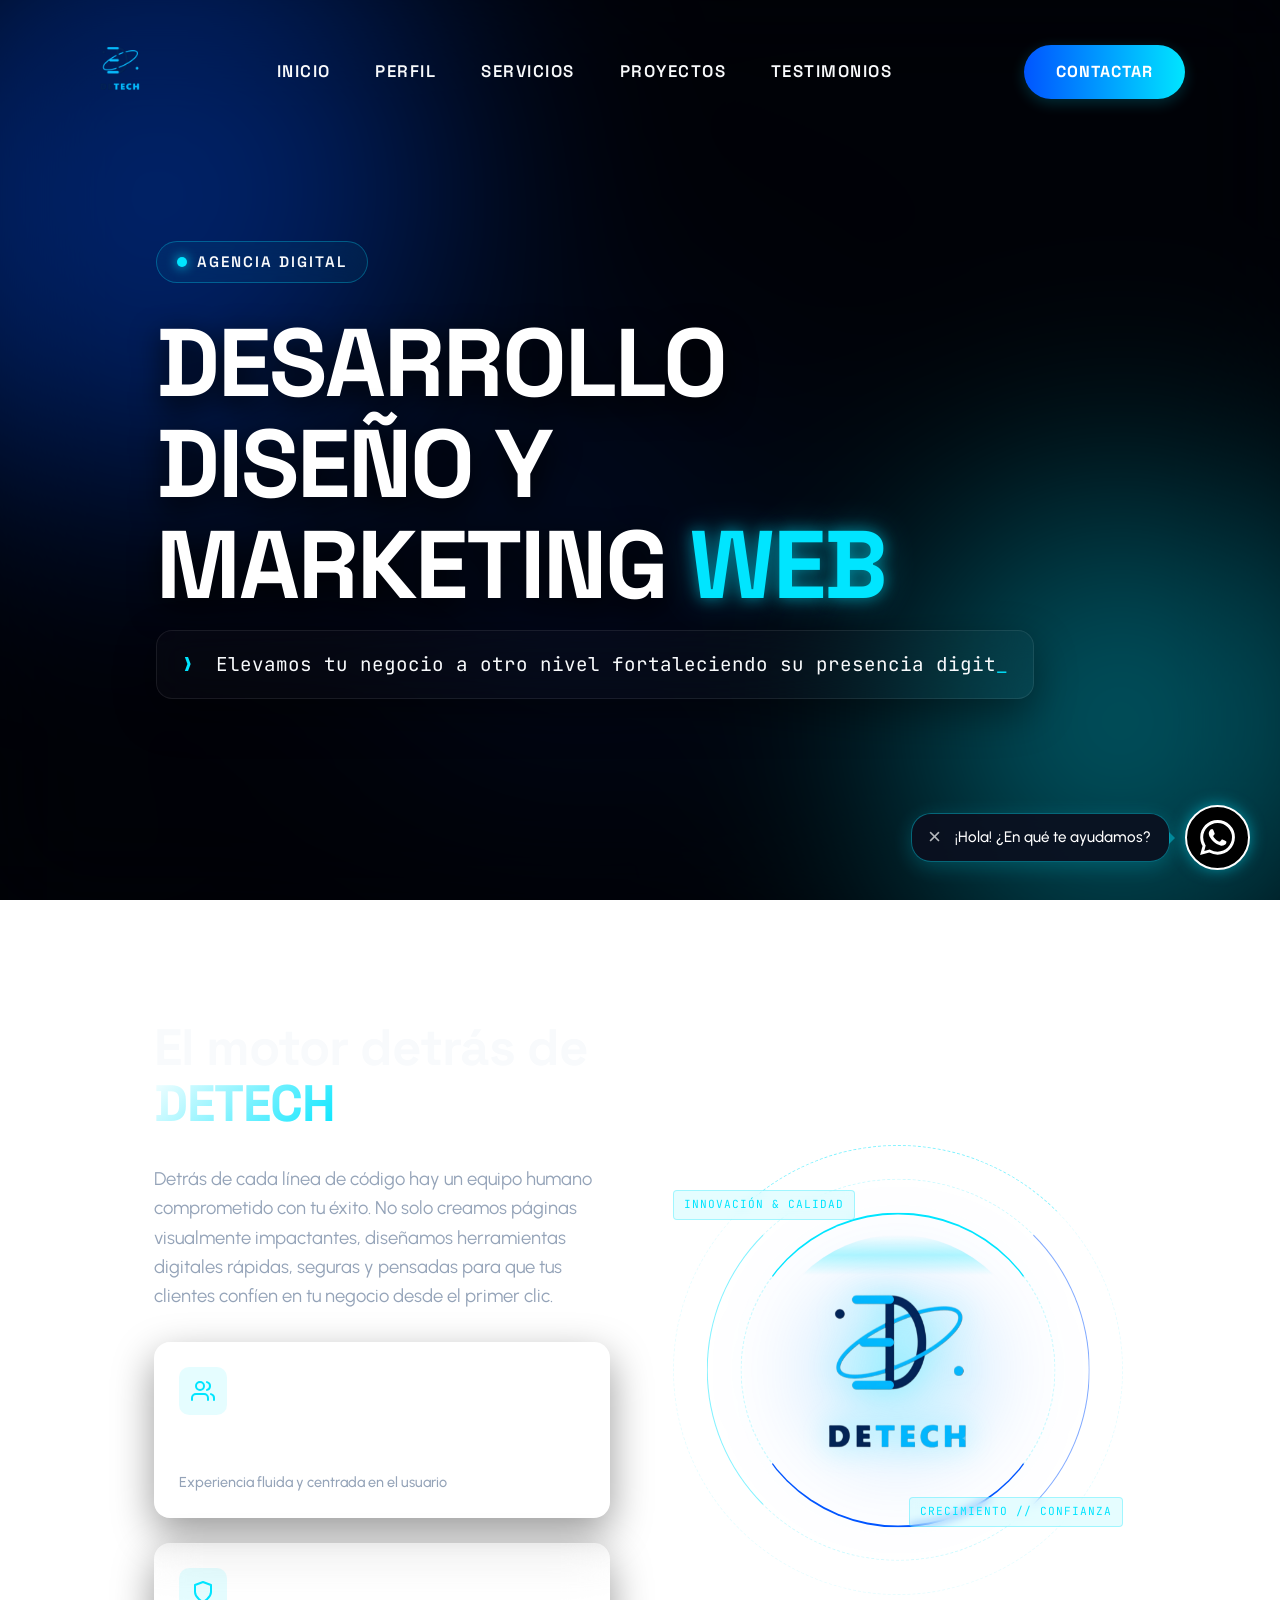
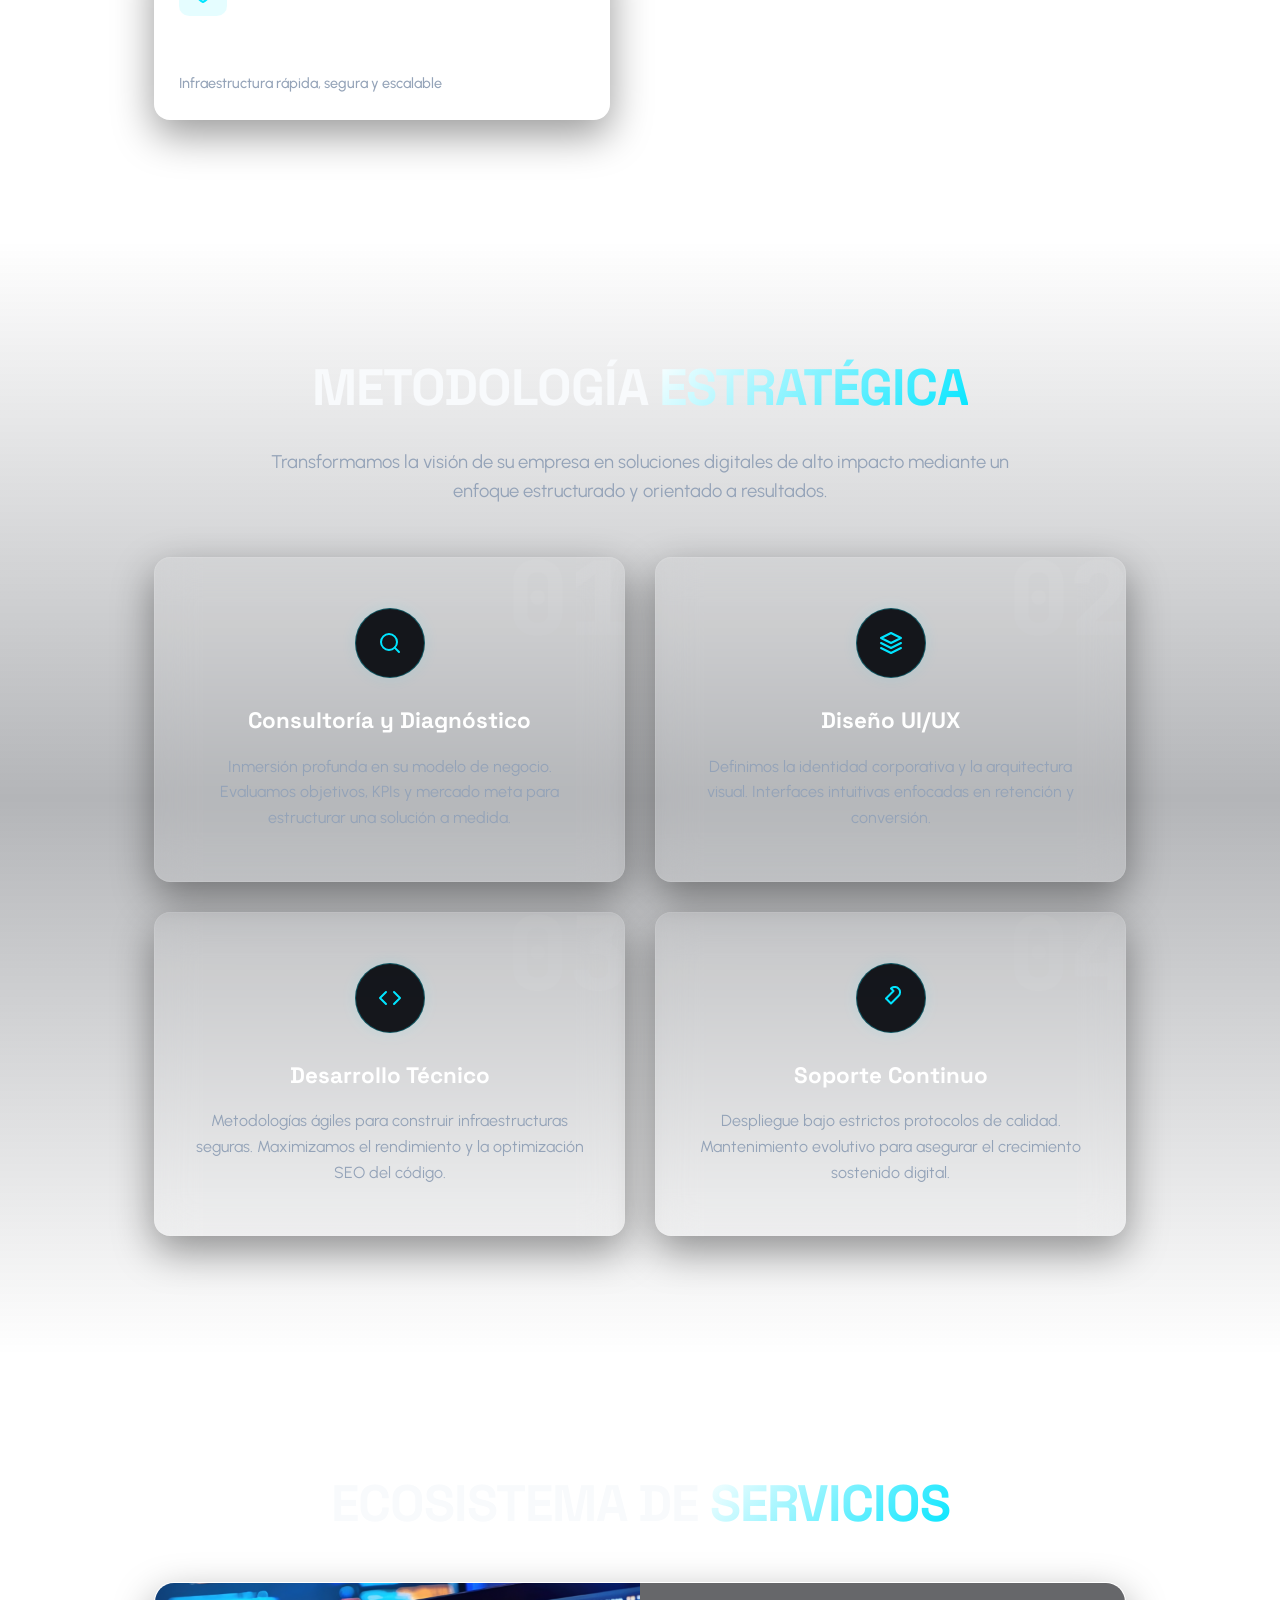
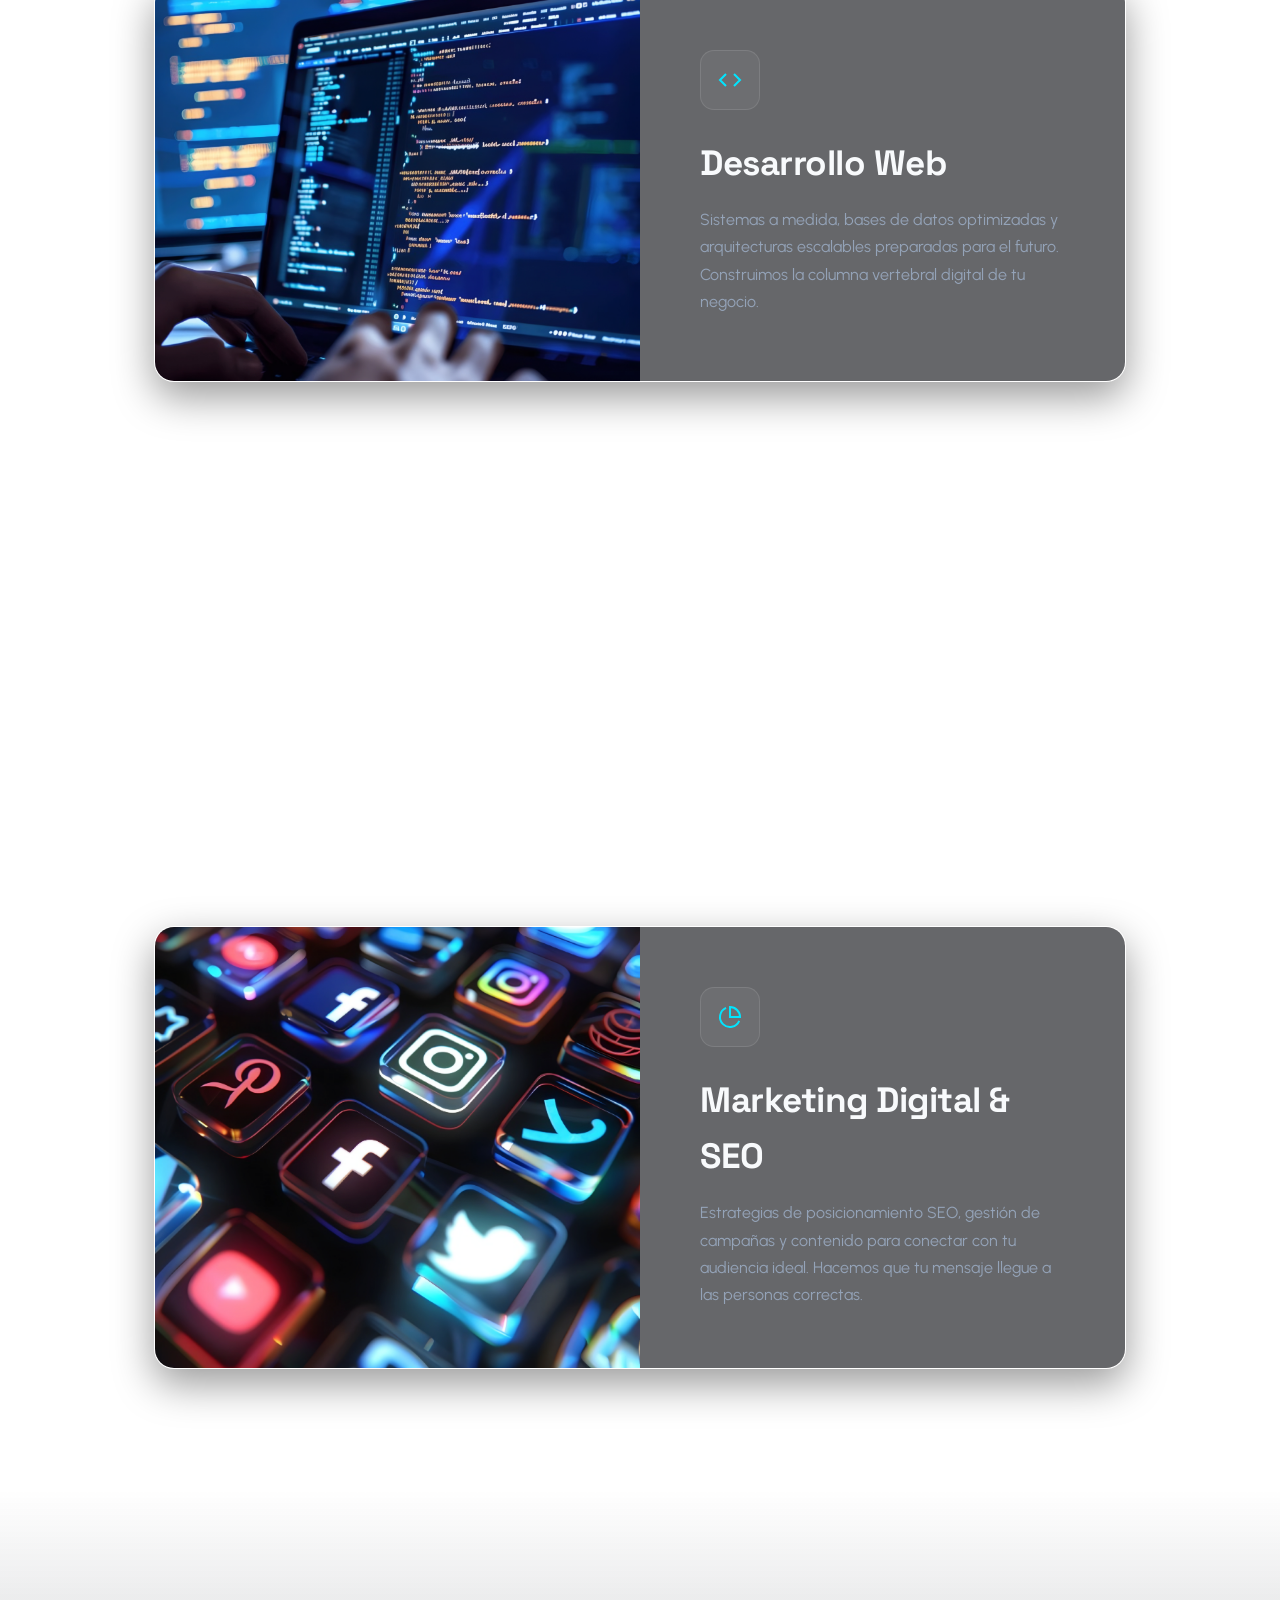
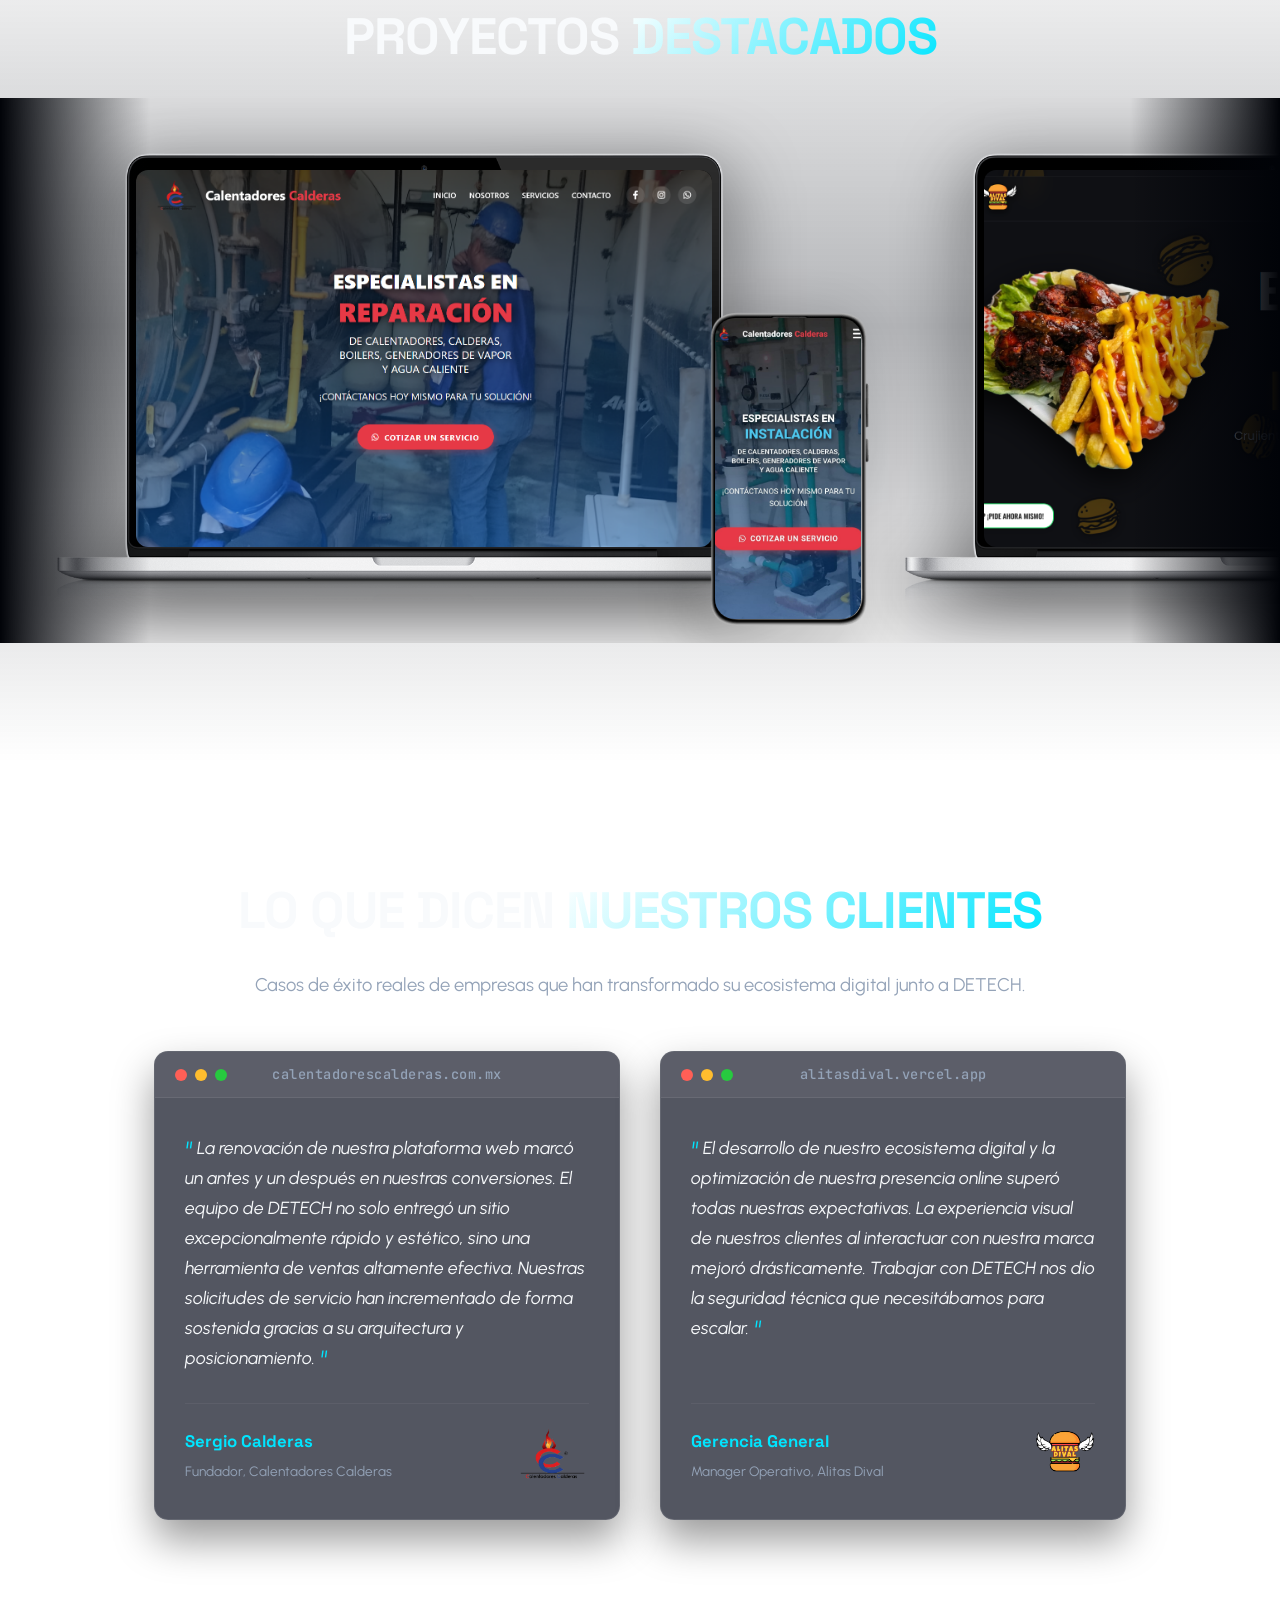
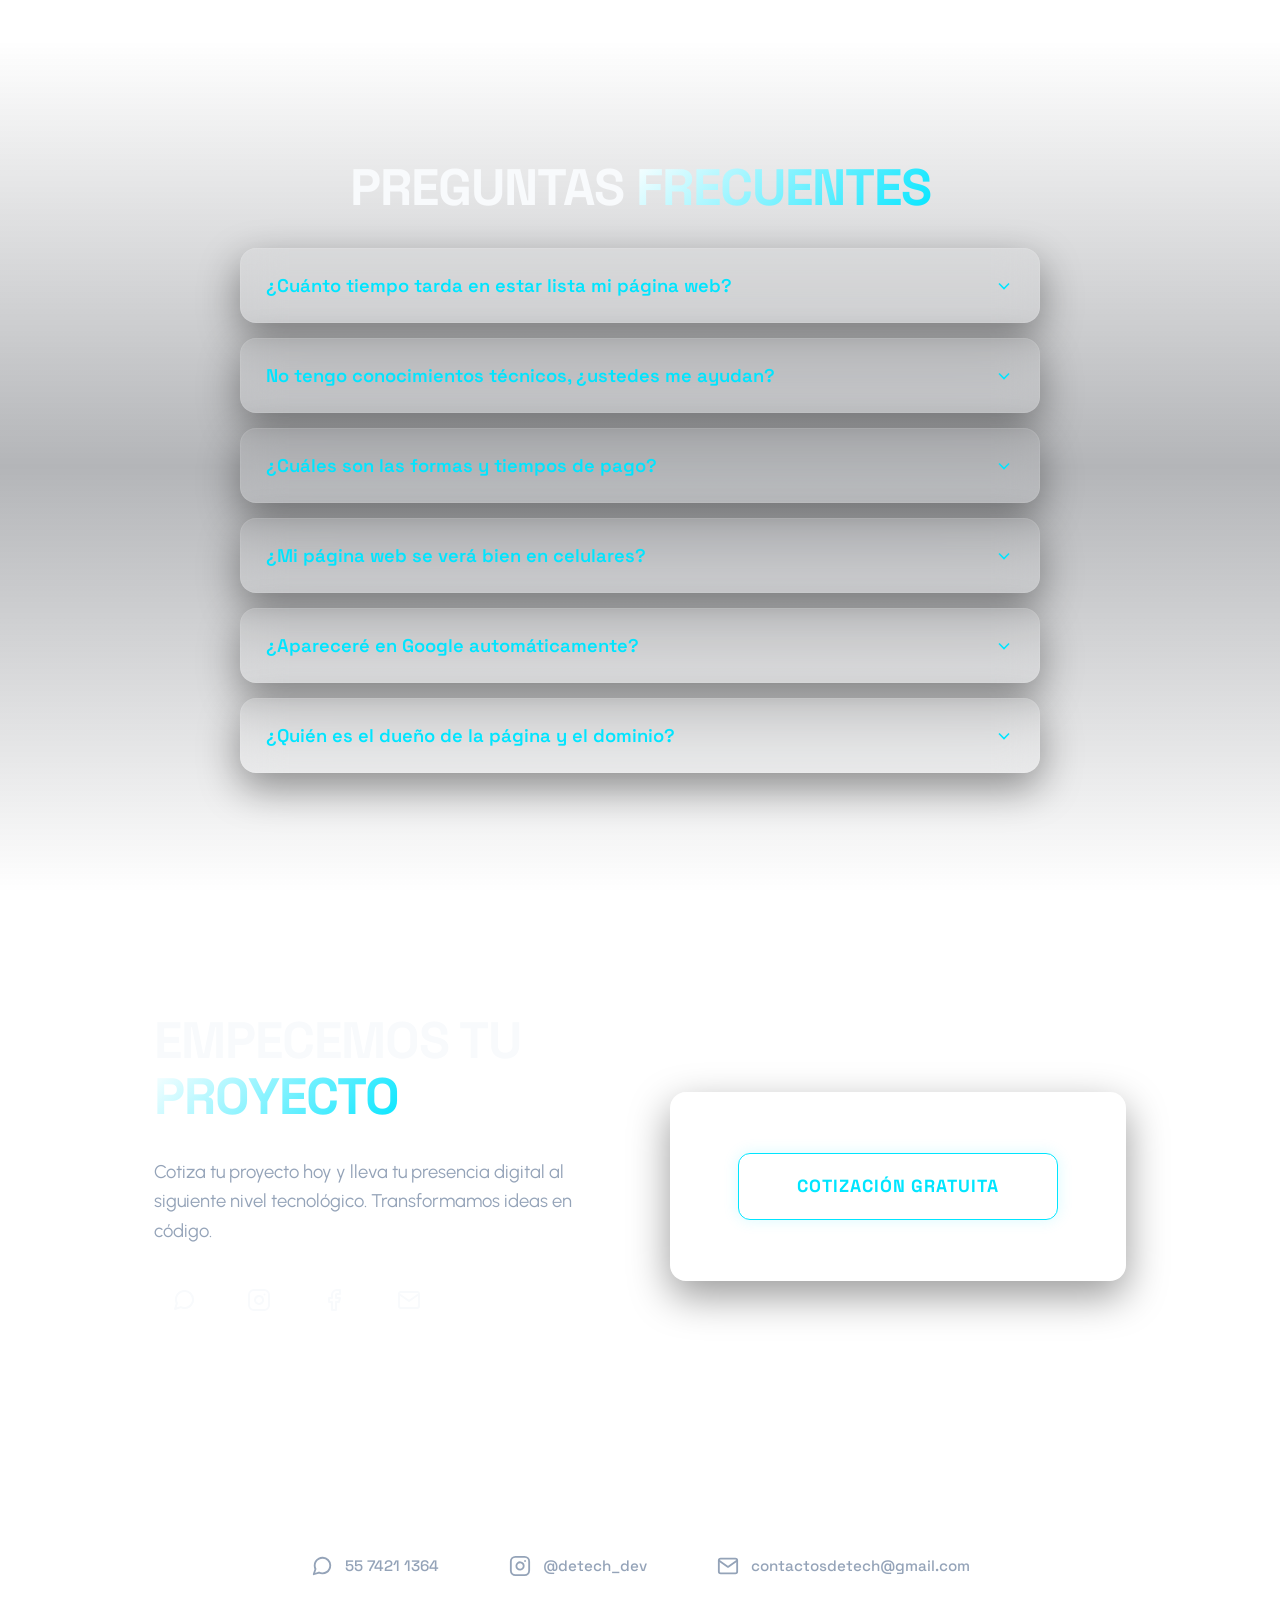
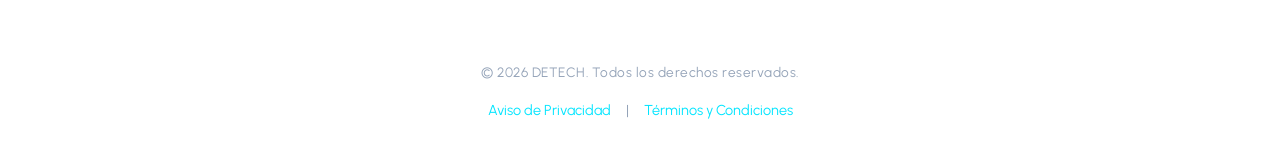
==== index.html @ b7809014 "cambio hamburger" ====
<!DOCTYPE html>
<html lang="es">

<head>
    <link rel="icon" type="image/png" href="assets/favicon-32x32.png">
    <meta charset="UTF-8">
    <meta name="viewport" content="width=device-width, initial-scale=1.0, maximum-scale=1.0, user-scalable=no">
    <title>DETECH | Agencia de Desarrollo, Diseño Web y Marketing</title>

    <!-- Meta Etiquetas Básicas -->
    <meta name="description"
        content="Agencia de Marketing y Desarrollo Web. Sitios escalables, código a medida y posicionamiento estratégico.">
    <meta name="author" content="DETECH">

    <!-- Open Graph / WhatsApp / Facebook -->
    <meta property="og:type" content="website">
    <meta property="og:url" content="https://detech-dev.vercel.app/">
    <meta property="og:title" content="DETECH — Arquitecturas Digitales de Alto Rendimiento">
    <meta property="og:description"
        content="Agencia de Diseño y Desarrollo Web. Sitios Optimizados, Marketing Digital.">
    <meta property="og:image" content="https://detech-dev.vercel.app/assets/preview-detech.png">

    <!-- Twitter Cards  -->
    <meta name="twitter:card" content="summary_large_image">
    <meta name="twitter:url" content="https://detech-dev.vercel.app/">
    <meta name="twitter:title" content="DETECH — Arquitecturas Digitales de Alto Rendimiento">
    <meta name="twitter:description"
        content="Agencia de Diseño y Desarrollo Web. Sitios Optimizados, Marketing Digital.">
    <meta name="twitter:image" content="https://detech-dev.vercel.app/assets/preview-detech.png">

    <link rel="stylesheet" href="style.css">

    <!-- Fuentes Modernas -->
    <link rel="preconnect" href="https://fonts.googleapis.com">
    <link rel="preconnect" href="https://fonts.gstatic.com" crossorigin>
    <link
        href="https://fonts.googleapis.com/css2?family=JetBrains+Mono:wght@400;700&family=Space+Grotesk:wght@300;500;700&family=Urbanist:wght@300;400;600;700;800&display=swap"
        rel="stylesheet">
</head>

<body>
    <!-- Fondo Global Glassmorphism Negro y Azul Neón -->
    <div class="global-glass-bg">
        <div class="glass-orb orb-1"></div>
        <div class="glass-orb orb-2"></div>
        <div class="glass-orb orb-3"></div>
    </div>
    <div class="glass-overlay"></div>

    <!-- Navegación Premium Flotante -->
    <header id="navbar">
        <div class="nav-container">
            <a href="#inicio" class="logo">
                <img src="assets/LOGO-DETECH.png" alt="DETECH Logo" id="logo-img">
            </a>

            <div class="menu-toggle" id="mobile-menu" aria-label="Abrir menú">
                <span class="bar"></span>
                <span class="bar"></span>
                <span class="bar"></span>
            </div>

            <nav class="nav-menu" id="nav-menu">
                <ul class="nav-links">
                    <li><a href="#inicio" class="nav-link">INICIO</a></li>
                    <li><a href="#perfil" class="nav-link">PERFIL</a></li>
                    <li><a href="#servicios" class="nav-link">SERVICIOS</a></li>
                    <li><a href="#proyectos" class="nav-link">PROYECTOS</a></li>
                    <li><a href="#testimonios" class="nav-link">TESTIMONIOS</a></li>
                </ul>

                <!-- Nuevo Footer del menú (Visible solo en celular) -->
                <div class="mobile-menu-footer mobile-only">
                    <img src="assets/LOGO-DETECH.png" alt="DETECH Logo" class="mobile-menu-logo">

                    <a href="https://wa.me/5574211364" target="_blank" rel="noopener" class="btn-contact">COTIZAR</a>

                    <div class="mobile-social-links">
                        <a href="https://wa.me/5574211364" target="_blank" rel="noopener" aria-label="WhatsApp">
                            <svg viewBox="0 0 24 24" fill="none" stroke="currentColor" stroke-width="2"
                                stroke-linecap="round" stroke-linejoin="round">
                                <path
                                    d="M21 11.5a8.38 8.38 0 0 1-.9 3.8 8.5 8.5 0 0 1-7.6 4.7 8.38 8.38 0 0 1-3.8-.9L3 21l1.9-5.7a8.38 8.38 0 0 1-.9-3.8 8.5 8.5 0 0 1 4.7-7.6 8.38 8.38 0 0 1 3.8-.9h.5a8.48 8.48 0 0 1 8 8v.5z">
                                </path>
                            </svg>
                        </a>
                        <a href="https://www.instagram.com/detech_dev/?hl=en" target="_blank" rel="noopener"
                            aria-label="Instagram">
                            <svg viewBox="0 0 24 24" fill="none" stroke="currentColor" stroke-width="2"
                                stroke-linecap="round" stroke-linejoin="round">
                                <rect x="2" y="2" width="20" height="20" rx="5" ry="5"></rect>
                                <path d="M16 11.37A4 4 0 1 1 12.63 8 4 4 0 0 1 16 11.37z"></path>
                                <line x1="17.5" y1="6.5" x2="17.51" y2="6.5"></line>
                            </svg>
                        </a>
                        <a href="mailto:contactosdetech@gmail.com" target="_blank" rel="noopener" aria-label="Correo">
                            <svg viewBox="0 0 24 24" fill="none" stroke="currentColor" stroke-width="2"
                                stroke-linecap="round" stroke-linejoin="round">
                                <path d="M4 4h16c1.1 0 2 .9 2 2v12c0 1.1-.9 2-2 2H4c-1.1 0-2-.9-2-2V6c0-1.1.9-2 2-2z">
                                </path>
                                <polyline points="22,6 12,13 2,6"></polyline>
                            </svg>
                        </a>
                    </div>
                </div>
            </nav>
            <a href="https://wa.me/5574211364" target="_blank" rel="noopener"
                class="btn-contact desktop-only">CONTACTAR</a>
        </div>
    </header>

    <main>
        <!-- Sección Hero -->
        <section id="inicio" class="hero-section">
            <div class="hero-content reveal">
                <div class="badge">
                    <span class="pulse-dot"></span>
                    Agencia Digital
                </div>
                <h1>DESARROLLO<br>DISEÑO Y<br>MARKETING <span class="text-neon">WEB</span></h1>
                <div class="terminal-prompt glass-panel">
                    <span class="prompt-arrow">❯</span>
                    <span id="typewriter-text"></span><span class="cursor-blink">_</span>
                </div>
            </div>
        </section>

        <!-- Sección Perfil -->
        <section id="perfil" class="section-padding">
            <div class="container split-layout relative-z">
                <div class="text-content reveal">
                    <h2 class="section-title left-align">El motor detrás de <span class="text-gradient">DETECH</span>
                    </h2>
                    <p class="lead-text">
                        Detrás de cada línea de código hay un equipo humano comprometido con tu éxito.
                        No solo creamos páginas visualmente impactantes, diseñamos herramientas digitales rápidas,
                        seguras y pensadas para que tus clientes confíen en tu negocio desde el primer clic.
                    </p>

                    <div class="stats-grid">
                        <div class="stat-box glass-panel">
                            <div class="stat-icon">
                                <svg width="24" height="24" viewBox="0 0 24 24" fill="none" stroke="currentColor"
                                    stroke-width="2" stroke-linecap="round" stroke-linejoin="round">
                                    <path d="M17 21v-2a4 4 0 0 0-4-4H5a4 4 0 0 0-4 4v2"></path>
                                    <circle cx="9" cy="7" r="4"></circle>
                                    <path d="M23 21v-2a4 4 0 0 0-3-3.87"></path>
                                    <path d="M16 3.13a4 4 0 0 1 0 7.75"></path>
                                </svg>
                            </div>
                            <span class="stat-number">Conexión</span>
                            <span class="stat-label">Experiencia fluida y centrada en el usuario</span>
                        </div>
                        <div class="stat-box glass-panel">
                            <div class="stat-icon">
                                <svg width="24" height="24" viewBox="0 0 24 24" fill="none" stroke="currentColor"
                                    stroke-width="2" stroke-linecap="round" stroke-linejoin="round">
                                    <path d="M12 22s8-4 8-10V5l-8-3-8 3v7c0 6 8 10 8 10z"></path>
                                </svg>
                            </div>
                            <span class="stat-number">Respaldo</span>
                            <span class="stat-label">Infraestructura rápida, segura y escalable</span>
                        </div>
                    </div>
                </div>

                <!-- Diseño Interactivo del Logo en 3D -->
                <div class="logo-interactive-wrapper reveal delay-1">
                    <div class="hologram-glow"></div>
                    <div class="orbit-container">
                        <div class="orbit-ring ring-1"></div>
                        <div class="orbit-ring ring-2"></div>
                        <div class="orbit-ring ring-3"></div>
                    </div>
                    <div class="interactive-logo" id="interactive-logo">
                        <img src="assets/LogoDETECHmini.png" alt="Logo Motor DETECH" class="motor-logo">
                        <div class="scan-line"></div>
                    </div>
                    <div class="tech-labels desktop-only">
                        <span class="tech-label" style="top: 10%; left: 0;">INNOVACIÓN & CALIDAD</span>
                        <span class="tech-label" style="bottom: 15%; right: 0;">CRECIMIENTO // CONFIANZA</span>
                    </div>
                </div>
            </div>
        </section>

        <!-- Nuestro Proceso -->
        <section id="proceso" class="section-padding bg-subtle">
            <div class="container reveal">
                <h2 class="section-title">METODOLOGÍA <span class="text-gradient">ESTRATÉGICA</span></h2>
                <p class="lead-text text-center mx-auto" style="max-width: 800px; margin-bottom: 50px;">
                    Transformamos la visión de su empresa en soluciones digitales de alto impacto mediante un enfoque
                    estructurado y orientado a resultados.
                </p>

                <div class="process-grid">
                    <div class="process-step glass-panel reveal">
                        <div class="step-number">01</div>
                        <div class="step-icon">
                            <svg width="24" height="24" viewBox="0 0 24 24" fill="none" stroke="currentColor"
                                stroke-width="2" stroke-linecap="round" stroke-linejoin="round">
                                <circle cx="11" cy="11" r="8"></circle>
                                <line x1="21" y1="21" x2="16.65" y2="16.65"></line>
                            </svg>
                        </div>
                        <h3>Consultoría y Diagnóstico</h3>
                        <p>Inmersión profunda en su modelo de negocio. Evaluamos objetivos, KPIs y mercado meta para
                            estructurar una solución a medida.</p>
                    </div>

                    <div class="process-step glass-panel reveal delay-1">
                        <div class="step-number">02</div>
                        <div class="step-icon">
                            <svg width="24" height="24" viewBox="0 0 24 24" fill="none" stroke="currentColor"
                                stroke-width="2" stroke-linecap="round" stroke-linejoin="round">
                                <polygon points="12 2 2 7 12 12 22 7 12 2"></polygon>
                                <polyline points="2 17 12 22 22 17"></polyline>
                                <polyline points="2 12 12 17 22 12"></polyline>
                            </svg>
                        </div>
                        <h3>Diseño UI/UX</h3>
                        <p>Definimos la identidad corporativa y la arquitectura visual. Interfaces intuitivas enfocadas
                            en retención y conversión.</p>
                    </div>

                    <div class="process-step glass-panel reveal delay-2">
                        <div class="step-number">03</div>
                        <div class="step-icon">
                            <svg width="24" height="24" viewBox="0 0 24 24" fill="none" stroke="currentColor"
                                stroke-width="2" stroke-linecap="round" stroke-linejoin="round">
                                <path d="M8 6L2 12l6 6"></path>
                                <path d="M16 18l6-6-6-6"></path>
                            </svg>
                        </div>
                        <h3>Desarrollo Técnico</h3>
                        <p>Metodologías ágiles para construir infraestructuras seguras. Maximizamos el rendimiento y la
                            optimización SEO del código.</p>
                    </div>

                    <div class="process-step glass-panel reveal delay-3">
                        <div class="step-number">04</div>
                        <div class="step-icon">
                            <svg width="24" height="24" viewBox="0 0 24 24" fill="none" stroke="currentColor"
                                stroke-width="2" stroke-linecap="round" stroke-linejoin="round">
                                <path d="M12 2.53a5.18 5.18 0 0 1 7.47 0 5.18 5.18 0 0 1 0 7.47L12 17.5l-5-5 7.5-7.47z">
                                </path>
                            </svg>
                        </div>
                        <h3>Soporte Continuo</h3>
                        <p>Despliegue bajo estrictos protocolos de calidad. Mantenimiento evolutivo para asegurar el
                            crecimiento sostenido digital.</p>
                    </div>
                </div>
            </div>
        </section>

        <!-- Sección Servicios -->
        <section id="servicios" class="section-padding">
            <div class="container reveal">
                <h2 class="section-title">ECOSISTEMA DE <span class="text-gradient">SERVICIOS</span></h2>

                <div class="services-list">
                    <article class="service-row glass-panel reveal">
                        <div class="service-img" style="background-image: url('assets/mockup1.png');"></div>
                        <div class="service-content">
                            <div class="icon-wrapper">
                                <svg width="24" height="24" viewBox="0 0 24 24" fill="none" stroke="currentColor"
                                    stroke-width="2">
                                    <polyline points="16 18 22 12 16 6"></polyline>
                                    <polyline points="8 6 2 12 8 18"></polyline>
                                </svg>
                            </div>
                            <h3>Desarrollo Web</h3>
                            <p>Sistemas a medida, bases de datos optimizadas y arquitecturas escalables preparadas para
                                el futuro. Construimos la columna vertebral digital de tu negocio.</p>
                        </div>
                    </article>

                    <article class="service-row reverse glass-panel reveal delay-1">
                        <div class="service-img" style="background-image: url('assets/mockup6.jpg');"></div>
                        <div class="service-content">
                            <div class="icon-wrapper">
                                <svg width="24" height="24" viewBox="0 0 24 24" fill="none" stroke="currentColor"
                                    stroke-width="2">
                                    <path d="M12 19l7-7 3 3-7 7-3-3z"></path>
                                    <path d="M18 13l-1.5-7.5L2 2l3.5 14.5L13 18l5-5z"></path>
                                    <path d="M2 2l7.586 7.586"></path>
                                    <circle cx="11" cy="11" r="2"></circle>
                                </svg>
                            </div>
                            <h3>Diseño Gráfico y Branding</h3>
                            <p>Identidad visual, branding y logotipos creados con precisión para destacar tu marca
                                frente a la competencia. Diseñamos con propósito y estética moderna.</p>
                        </div>
                    </article>

                    <article class="service-row glass-panel reveal delay-1">
                        <div class="service-img" style="background-image: url('assets/mockup2.png');"></div>
                        <div class="service-content">
                            <div class="icon-wrapper">
                                <svg width="24" height="24" viewBox="0 0 24 24" fill="none" stroke="currentColor"
                                    stroke-width="2">
                                    <path d="M21.21 15.89A10 10 0 1 1 8 2.83"></path>
                                    <path d="M22 12A10 10 0 0 0 12 2v10z"></path>
                                </svg>
                            </div>
                            <h3>Marketing Digital & SEO</h3>
                            <p>Estrategias de posicionamiento SEO, gestión de campañas y contenido para conectar con tu
                                audiencia ideal. Hacemos que tu mensaje llegue a las personas correctas.</p>
                        </div>
                    </article>
                </div>
            </div>
        </section>

        <!-- Proyectos -->
        <section id="proyectos" class="section-padding bg-subtle">
            <h2 class="section-title reveal">PROYECTOS <span class="text-gradient">DESTACADOS</span></h2>
            <div class="marquee-container reveal delay-1">
                <div class="marquee-track" id="marquee-track-proyectos">

                    <!-- PROYECTO 1 -->
                    <a href="https://calentadorescalderas.com.mx/" class="project-item mockup-combo" target="_blank"
                        rel="noopener">
                        <div class="devices-container">
                            <div class="mockup-laptop">
                                <img src="./assets/Laptop.png" alt="Laptop" class="device-image">
                                <div class="screen-content-laptop">
                                    <img src="./assets/proyecto1.png" alt="Calentadores Calderas Desktop">
                                </div>
                            </div>
                            <div class="mockup-celular">
                                <img src="./assets/celular.png" alt="Celular" class="device-image">
                                <div class="screen-content-celular">
                                    <img src="./assets/proyecto_cel_calderas.jpeg" alt="Calentadores Calderas Mobile">
                                </div>
                            </div>
                        </div>
                    </a>

                    <!-- PROYECTO 2 -->
                    <a href="https://alitasdival.vercel.app/#" class="project-item mockup-combo" target="_blank"
                        rel="noopener">
                        <div class="devices-container">
                            <div class="mockup-laptop">
                                <img src="./assets/Laptop.png" alt="Laptop" class="device-image">
                                <div class="screen-content-laptop">
                                    <img src="./assets/Captura_AlitasDival.png" alt="Alitas Dival Desktop">
                                </div>
                            </div>
                            <div class="mockup-celular">
                                <img src="./assets/celular.png" alt="Celular" class="device-image">
                                <div class="screen-content-celular">
                                    <img src="./assets/proyecto_cel_alitasdival.jpeg" alt="Alitas Dival Mobile">
                                </div>
                            </div>
                        </div>
                    </a>

                    <!-- PROYECTO 3 -->
                    <a href="https://fisiozully.vercel.app/" class="project-item mockup-combo" target="_blank"
                        rel="noopener">
                        <div class="devices-container">
                            <div class="mockup-laptop">
                                <img src="assets/Laptop.png" alt="Laptop" class="device-image">
                                <div class="screen-content-laptop">
                                    <img src="assets/proyecto3.png" alt="FisioZully Desktop">
                                </div>
                            </div>
                            <div class="mockup-celular">
                                <img src="assets/celular.png" alt="Celular" class="device-image">
                                <div class="screen-content-celular">
                                    <img src="./assets/proyecto_cel_zully.jpeg" alt="FisioZully Mobile">
                                </div>
                            </div>
                        </div>
                    </a>

                </div>
            </div>
        </section>

        <!-- Sección Testimonios (MACOS WINDOW) -->
        <section id="testimonios" class="section-padding">
            <div class="container reveal">
                <h2 class="section-title">LO QUE DICEN <span class="text-gradient">NUESTROS CLIENTES</span></h2>
                <p class="lead-text text-center mx-auto" style="max-width: 800px; margin-bottom: 50px;">
                    Casos de éxito reales de empresas que han transformado su ecosistema digital junto a DETECH.
                </p>

                <div class="testimonial-grid">

                    <!-- Testimonio 1 -->
                    <div class="macos-window glass-panel reveal delay-1">
                        <div class="macos-header">
                            <div class="macos-buttons">
                                <span class="btn-red"></span>
                                <span class="btn-yellow"></span>
                                <span class="btn-green"></span>
                            </div>
                            <div class="macos-title">calentadorescalderas.com.mx</div>
                        </div>
                        <div class="macos-body">
                            <p class="testimonial-text">La renovación de nuestra plataforma web marcó un antes y un
                                después en nuestras conversiones. El equipo de DETECH no solo entregó un sitio
                                excepcionalmente rápido y estético, sino una herramienta de ventas altamente efectiva.
                                Nuestras solicitudes de servicio han incrementado de forma sostenida gracias a su
                                arquitectura y posicionamiento.</p>
                            <div class="testimonial-footer">
                                <div class="author-info">
                                    <h4>Sergio Calderas</h4>
                                    <span>Fundador, Calentadores Calderas</span>
                                </div>
                                <div class="company-logo">
                                    <!-- Inserta aquí el logo del cliente -->
                                    <img src="assets/logo-calderas.png" alt="Calentadores Calderas"
                                        onerror="this.style.display='none'">
                                </div>
                            </div>
                        </div>
                    </div>

                    <!-- Testimonio 2 -->
                    <div class="macos-window glass-panel reveal delay-2">
                        <div class="macos-header">
                            <div class="macos-buttons">
                                <span class="btn-red"></span>
                                <span class="btn-yellow"></span>
                                <span class="btn-green"></span>
                            </div>
                            <div class="macos-title">alitasdival.vercel.app</div>
                        </div>
                        <div class="macos-body">
                            <p class="testimonial-text">El desarrollo de nuestro ecosistema digital y la optimización
                                de nuestra presencia online superó todas nuestras expectativas. La experiencia visual de
                                nuestros clientes al interactuar con nuestra marca mejoró drásticamente. Trabajar con
                                DETECH nos dio la seguridad técnica que necesitábamos para escalar.</p>
                            <div class="testimonial-footer">
                                <div class="author-info">
                                    <h4>Gerencia General</h4>
                                    <span>Manager Operativo, Alitas Dival</span>
                                </div>
                                <div class="company-logo">
                                    <!-- Inserta aquí el logo del cliente -->
                                    <img src="assets/logo-alitasdival.png" alt="Alitas Dival"
                                        onerror="this.style.display='none'">
                                </div>
                            </div>
                        </div>
                    </div>

                </div>
            </div>
        </section>

        <!-- FAQ (Acordeón) -->
        <section id="faq" class="section-padding bg-subtle">
            <div class="container reveal">
                <h2 class="section-title">PREGUNTAS <span class="text-gradient">FRECUENTES</span></h2>

                <div class="faq-container">
                    <div class="faq-item glass-panel">
                        <button class="faq-question">
                            <span>¿Cuánto tiempo tarda en estar lista mi página web?</span>
                            <svg viewBox="0 0 24 24" fill="none" stroke="currentColor" stroke-width="2">
                                <polyline points="6 9 12 15 18 9"></polyline>
                            </svg>
                        </button>
                        <div class="faq-answer">
                            <p>Depende de la complejidad, pero una página corporativa estándar suele estar lista entre 2
                                y 4 semanas, siempre con comunicación constante sobre los avances.</p>
                        </div>
                    </div>

                    <div class="faq-item glass-panel">
                        <button class="faq-question">
                            <span>No tengo conocimientos técnicos, ¿ustedes me ayudan?</span>
                            <svg viewBox="0 0 24 24" fill="none" stroke="currentColor" stroke-width="2">
                                <polyline points="6 9 12 15 18 9"></polyline>
                            </svg>
                        </button>
                        <div class="faq-answer">
                            <p>¡Por supuesto! Nosotros nos encargamos de toda la configuración técnica del código y el
                                servidor para que tú solo te enfoques en tu negocio.</p>
                        </div>
                    </div>

                    <div class="faq-item glass-panel">
                        <button class="faq-question">
                            <span>¿Cuáles son las formas y tiempos de pago?</span>
                            <svg viewBox="0 0 24 24" fill="none" stroke="currentColor" stroke-width="2">
                                <polyline points="6 9 12 15 18 9"></polyline>
                            </svg>
                        </button>
                        <div class="faq-answer">
                            <p>Trabajamos con un esquema de anticipo del 50% para arrancar el proyecto y el 50% restante
                                al finalizar y entregar tu plataforma funcionando.</p>
                        </div>
                    </div>

                    <div class="faq-item glass-panel">
                        <button class="faq-question">
                            <span>¿Mi página web se verá bien en celulares?</span>
                            <svg viewBox="0 0 24 24" fill="none" stroke="currentColor" stroke-width="2">
                                <polyline points="6 9 12 15 18 9"></polyline>
                            </svg>
                        </button>
                        <div class="faq-answer">
                            <p>Sí, absolutamente. Todos nuestros diseños son "responsivos" (Mobile-First), lo que
                                significa que se adaptan perfectamente para verse y funcionar de manera increíble en
                                cualquier dispositivo.</p>
                        </div>
                    </div>

                    <div class="faq-item glass-panel">
                        <button class="faq-question">
                            <span>¿Apareceré en Google automáticamente?</span>
                            <svg viewBox="0 0 24 24" fill="none" stroke="currentColor" stroke-width="2">
                                <polyline points="6 9 12 15 18 9"></polyline>
                            </svg>
                        </button>
                        <div class="faq-answer">
                            <p>Entregamos tu sitio con la configuración interna adecuada (SEO on-page) para que Google
                                pueda indexarlo. Posicionarse en los primeros lugares requiere tiempo y estrategias de
                                marketing constantes que también podemos ofrecerte.</p>
                        </div>
                    </div>

                    <div class="faq-item glass-panel">
                        <button class="faq-question">
                            <span>¿Quién es el dueño de la página y el dominio?</span>
                            <svg viewBox="0 0 24 24" fill="none" stroke="currentColor" stroke-width="2">
                                <polyline points="6 9 12 15 18 9"></polyline>
                            </svg>
                        </button>
                        <div class="faq-answer">
                            <p>¡Tú eres el único dueño! Una vez liquidado el pago total, te entregamos todos los
                                accesos. La página, el diseño y el alojamiento son de tu total propiedad intelectual.
                            </p>
                        </div>
                    </div>
                </div>
            </div>
        </section>

        <!-- Sección Contacto -->
        <section id="contacto" class="section-padding">
            <div class="container split-layout reveal">
                <div class="contact-text">
                    <h2 class="section-title left-align">EMPECEMOS TU <span class="text-gradient">PROYECTO</span></h2>
                    <p class="lead-text">Cotiza tu proyecto hoy y lleva tu presencia digital al siguiente nivel
                        tecnológico. Transformamos ideas en código.</p>

                    <div class="social-links">
                        <a href="https://wa.me/5574211364" target="_blank" rel="noopener" aria-label="WhatsApp">
                            <svg viewBox="0 0 24 24" fill="none" stroke="currentColor" stroke-width="2"
                                stroke-linecap="round" stroke-linejoin="round">
                                <path
                                    d="M21 11.5a8.38 8.38 0 0 1-.9 3.8 8.5 8.5 0 0 1-7.6 4.7 8.38 8.38 0 0 1-3.8-.9L3 21l1.9-5.7a8.38 8.38 0 0 1-.9-3.8 8.5 8.5 0 0 1 4.7-7.6 8.38 8.38 0 0 1 3.8-.9h.5a8.48 8.48 0 0 1 8 8v.5z">
                                </path>
                            </svg>
                        </a>
                        <a href="https://www.instagram.com/detech_dev/?hl=en" target="_blank" rel="noopener"
                            aria-label="Instagram">
                            <svg viewBox="0 0 24 24" fill="none" stroke="currentColor" stroke-width="2"
                                stroke-linecap="round" stroke-linejoin="round">
                                <rect x="2" y="2" width="20" height="20" rx="5" ry="5"></rect>
                                <path d="M16 11.37A4 4 0 1 1 12.63 8 4 4 0 0 1 16 11.37z"></path>
                                <line x1="17.5" y1="6.5" x2="17.51" y2="6.5"></line>
                            </svg>
                        </a>
                        <a href="https://www.facebook.com/profile.php?id=61590806211777" target="_blank" rel="noopener"
                            aria-label="Facebook">
                            <svg viewBox="0 0 24 24" fill="none" stroke="currentColor" stroke-width="2"
                                stroke-linecap="round" stroke-linejoin="round">
                                <path d="M18 2h-3a5 5 0 0 0-5 5v3H7v4h3v8h4v-8h3l1-4h-4V7a1 1 0 0 1 1-1h3z"></path>
                            </svg>
                        </a>
                        <a href="mailto:contactosdetech@gmail.com" target="_blank" rel="noopener"
                            aria-label="Correo Electrónico">
                            <svg viewBox="0 0 24 24" fill="none" stroke="currentColor" stroke-width="2"
                                stroke-linecap="round" stroke-linejoin="round">
                                <path d="M4 4h16c1.1 0 2 .9 2 2v12c0 1.1-.9 2-2 2H4c-1.1 0-2-.9-2-2V6c0-1.1.9-2 2-2z">
                                </path>
                                <polyline points="22,6 12,13 2,6"></polyline>
                            </svg>
                        </a>
                    </div>
                </div>
                <div class="form-wrapper glass-panel whatsapp-action-panel">
                    <a href="https://wa.me/5574211364" target="_blank" rel="noopener" class="glowing-btn text-center">
                        <span>COTIZACIÓN GRATUITA</span>
                    </a>
                </div>
            </div>
        </section>
    </main>

    <!-- FOOTER -->
    <footer class="site-footer">
        <div class="container footer-container reveal">
            <div class="footer-socials">
                <a href="https://wa.me/5574211364" target="_blank" rel="noopener" class="social-item">
                    <svg viewBox="0 0 24 24" fill="none" stroke="currentColor" stroke-width="2" stroke-linecap="round"
                        stroke-linejoin="round">
                        <path
                            d="M21 11.5a8.38 8.38 0 0 1-.9 3.8 8.5 8.5 0 0 1-7.6 4.7 8.38 8.38 0 0 1-3.8-.9L3 21l1.9-5.7a8.38 8.38 0 0 1-.9-3.8 8.5 8.5 0 0 1 4.7-7.6 8.38 8.38 0 0 1 3.8-.9h.5a8.48 8.48 0 0 1 8 8v.5z">
                        </path>
                    </svg>
                    <span>55 7421 1364</span>
                </a>
                <a href="https://www.instagram.com/detech_dev/?hl=en" target="_blank" rel="noopener"
                    class="social-item">
                    <svg viewBox="0 0 24 24" fill="none" stroke="currentColor" stroke-width="2" stroke-linecap="round"
                        stroke-linejoin="round">
                        <rect x="2" y="2" width="20" height="20" rx="5" ry="5"></rect>
                        <path d="M16 11.37A4 4 0 1 1 12.63 8 4 4 0 0 1 16 11.37z"></path>
                        <line x1="17.5" y1="6.5" x2="17.51" y2="6.5"></line>
                    </svg>
                    <span>@detech_dev</span>
                </a>
                <a href="mailto:contactosdetech@gmail.com" target="_blank" rel="noopener" class="social-item">
                    <svg viewBox="0 0 24 24" fill="none" stroke="currentColor" stroke-width="2" stroke-linecap="round"
                        stroke-linejoin="round">
                        <path d="M4 4h16c1.1 0 2 .9 2 2v12c0 1.1-.9 2-2 2H4c-1.1 0-2-.9-2-2V6c0-1.1.9-2 2-2z"></path>
                        <polyline points="22,6 12,13 2,6"></polyline>
                    </svg>
                    <span>contactosdetech@gmail.com</span>
                </a>
            </div>
            <div class="footer-copy">
                <p>&copy; 2026 DETECH. Todos los derechos reservados.</p>
                <div class="footer-links">
                    <a href="privacidad.html">Aviso de Privacidad</a>
                    <span class="separator">|</span>
                    <a href="terminos.html">Términos y Condiciones</a>
                </div>
            </div>
        </div>
    </footer>

    <!-- Botón Flotante WhatsApp -->
    <div class="wa-container">
        <div class="wa-message" id="wa-message">
            <button id="close-wa" class="close-wa-btn" aria-label="Cerrar mensaje">&times;</button>
            <span>¡Hola! ¿En qué te ayudamos?</span>
        </div>
        <a href="https://wa.me/5574211364" class="floating-wa" target="_blank" rel="noopener"
            aria-label="Contactar por WhatsApp">
            <svg viewBox="0 0 24 24" fill="currentColor">
                <path
                    d="M17.472 14.382c-.297-.149-1.758-.867-2.03-.967-.273-.099-.471-.148-.67.15-.197.297-.767.966-.94 1.164-.173.199-.347.223-.644.075-.297-.15-1.255-.463-2.39-1.475-.883-.788-1.48-1.761-1.653-2.059-.173-.297-.018-.458.13-.606.134-.133.298-.347.446-.52.149-.174.198-.298.298-.497.099-.198.05-.371-.025-.52-.075-.149-.669-1.612-.916-2.207-.242-.579-.487-.5-.669-.51-.173-.008-.371-.01-.57-.01-.198 0-.52.074-.792.372-.272.297-1.04 1.016-1.04 2.479 0 1.462 1.065 2.875 1.213 3.074.149.198 2.096 3.2 5.077 4.487.709.306 1.262.489 1.694.625.712.227 1.36.195 1.871.118.571-.085 1.758-.719 2.006-1.413.248-.694.248-1.289.173-1.413-.074-.124-.272-.198-.57-.347m-5.421 7.403h-.004a9.87 9.87 0 01-5.031-1.378l-.361-.214-3.741.982.998-3.648-.235-.374a9.86 9.86 0 01-1.51-5.26c.001-5.45 4.436-9.884 9.888-9.884 2.64 0 5.122 1.03 6.988 2.898a9.825 9.825 0 012.893 6.994c-.003 5.45-4.437 9.884-9.885 9.884m8.413-18.297A11.815 11.815 0 0012.05 0C5.495 0 .16 5.335.157 11.892c0 2.096.547 4.142 1.588 5.945L.057 24l6.305-1.654a11.882 11.882 0 005.683 1.448h.005c6.554 0 11.89-5.335 11.893-11.893a11.821 11.821 0 00-3.48-8.413Z" />
            </svg>
        </a>
    </div>

    <script src="script.js"></script>
</body>

</html>
---- style.css ----
:root {
    /* Paleta de Colores Mejorada */
    --bg-main: #010308;
    --bg-secondary: #050a14;
    --bg-glass: rgba(5, 10, 20, 0.6);
    --brand-cyan: #00e5ff;
    --brand-blue: #0055ff;
    --text-primary: #f8fafc;
    --text-muted: #94a3b8;

    /* Tipografías Modernas y Tecnológicas */
    --font-ui: 'Urbanist', system-ui, sans-serif;
    --font-head: 'Space Grotesk', sans-serif;
    --font-code: 'JetBrains Mono', monospace;

    --ease-out-expo: cubic-bezier(0.16, 1, 0.3, 1);
}

/* 1. CORRECCIÓN: Era un asterisco, no un guion */
* {
    margin: 0;
    padding: 0;
    box-sizing: border-box;
}

html {
    scroll-behavior: smooth;
    overflow-x: hidden;
}

body {
    background-color: transparent;
    color: var(--text-primary);
    font-family: var(--font-ui);
    font-weight: 400;
    line-height: 1.6;
    overflow-x: hidden;
    width: 100vw;
    max-width: 100%;
}

/* Tipografía de Encabezados */
h1,
h2,
h3,
.nav-links a,
.btn-contact,
.logo,
.badge,
.stat-number {
    font-family: var(--font-head);
}

/* Clases de Utilidad */
.text-center {
    text-align: center;
}

.mx-auto {
    margin-left: auto;
    margin-right: auto;
}

.bg-subtle {
    background: linear-gradient(180deg, transparent, rgba(5, 10, 20, 0.3), transparent);
}

/* =========================================
   FONDO GLOBAL GLASSMORPHISM NEÓN
   ========================================= */
.global-glass-bg {
    position: fixed;
    top: 0;
    left: 0;
    width: 100vw;
    height: 100vh;
    background-color: var(--bg-main);
    z-index: -2;
    overflow: hidden;
}

.glass-orb {
    position: absolute;
    border-radius: 50%;
    filter: blur(120px);
    animation: orbFloat 25s infinite ease-in-out;
}

.orb-1 {
    width: 45vw;
    height: 45vw;
    background-color: var(--brand-blue);
    top: -10%;
    left: -10%;
    animation-duration: 16s;
}

.orb-2 {
    width: 35vw;
    height: 35vw;
    background-color: var(--brand-cyan);
    bottom: -5%;
    right: -5%;
    animation-delay: -5s;
    animation-duration: 13s;
}

.orb-3 {
    width: 30vw;
    height: 30vw;
    background-color: #001a4d;
    top: 40%;
    left: 30%;
    animation-delay: -10s;
    animation-duration: 19s;
}

@keyframes orbFloat {
    0% {
        transform: translate(0, 0) scale(1);
        opacity: 0.35;
    }

    25% {
        opacity: 0.85;
    }

    50% {
        transform: translate(15%, 15%) scale(1.15);
        opacity: 0.45;
    }

    75% {
        opacity: 0.95;
    }

    100% {
        transform: translate(0, 0) scale(1);
        opacity: 0.35;
    }
}

.glass-overlay {
    position: fixed;
    inset: 0;
    background: rgba(1, 3, 8, 0.6);
    backdrop-filter: blur(50px);
    -webkit-backdrop-filter: blur(50px);
    z-index: -1;
}

/* Layout Compacto */
.container {
    width: 100%;
    max-width: 1100px;
    margin: 0 auto;
    padding: 0 5%;
}

.section-padding {
    padding: clamp(80px, 10vw, 120px) 0;
}

/* Tipografía Útiles */
.text-gradient {
    background: linear-gradient(135deg, #ffffff, var(--brand-cyan));
    -webkit-background-clip: text;
    background-clip: text;
    -webkit-text-fill-color: transparent;
}

.section-title {
    font-size: clamp(2.2rem, 4.5vw, 3.2rem);
    font-weight: 700;
    text-align: center;
    margin-bottom: clamp(1rem, 4vw, 2rem);
    letter-spacing: -1px;
    line-height: 1.1;
}

.section-title.left-align {
    text-align: left;
}

.lead-text {
    font-size: clamp(1.05rem, 1.5vw, 1.15rem);
    color: var(--text-muted);
    margin-bottom: 1.5rem;
}

/* Panel de Cristal (Elevado) */
.glass-panel {
    background: rgba(255, 255, 255, 0.02);
    backdrop-filter: blur(20px);
    -webkit-backdrop-filter: blur(20px);
    border: 1px solid rgba(255, 255, 255, 0.08);
    box-shadow: 0 15px 40px rgba(0, 0, 0, 0.4);
    border-radius: 16px;
    transition: all 0.3s ease;
}

/* =========================================
   NAVEGACIÓN
   ========================================= */
header {
    position: fixed;
    top: 0;
    left: 0;
    width: 100%;
    padding: 30px 0;
    z-index: 1000;
    transition: all 0.4s var(--ease-out-expo);
    pointer-events: none;
}

.nav-container {
    pointer-events: auto;
    display: flex;
    justify-content: space-between;
    align-items: center;
    width: 90%;
    max-width: 1300px;
    margin: 0 auto;
    transition: all 0.4s var(--ease-out-expo);
    border-radius: 60px;
    padding: 12px 30px;
    background: transparent;
    border: 1px solid transparent;
}

.logo img {
    height: clamp(35px, 5vw, 50px);
    transition: height 0.3s;
    z-index: 1001;
    position: relative;
}

.nav-menu {
    display: flex;
    align-items: center;
}

.nav-links {
    display: flex;
    gap: clamp(25px, 3.5vw, 50px);
    list-style: none;
}

.nav-links a {
    color: var(--text-primary);
    text-decoration: none;
    font-size: 1.05rem;
    font-weight: 600;
    letter-spacing: 1.5px;
    position: relative;
    padding: 5px 0;
    transition: color 0.3s;
    text-transform: uppercase;
}

.nav-links a:hover {
    color: var(--brand-cyan);
}

.nav-links a::after {
    content: '';
    position: absolute;
    bottom: 0;
    left: 0;
    width: 0;
    height: 2px;
    background: var(--brand-cyan);
    transition: width 0.3s ease;
    box-shadow: 0 0 10px var(--brand-cyan);
}

.nav-links a:hover::after {
    width: 100%;
}

.btn-contact {
    background: linear-gradient(90deg, var(--brand-blue), var(--brand-cyan));
    color: #fff;
    padding: 14px 32px;
    border-radius: 50px;
    text-decoration: none;
    font-weight: 700;
    font-size: 1rem;
    letter-spacing: 1px;
    transition: transform 0.3s, box-shadow 0.3s;
    box-shadow: 0 4px 15px rgba(0, 229, 255, 0.2);
    display: inline-block;
}

.btn-contact:hover {
    transform: translateY(-3px);
    box-shadow: 0 8px 25px rgba(0, 229, 255, 0.4);
}

.menu-toggle {
    display: none;
    cursor: pointer;
    z-index: 1001;
    flex-direction: column;
    gap: 6px;
    padding: 10px;
}

.menu-toggle .bar {
    width: 28px;
    height: 3px;
    background-color: var(--text-primary);
    transition: 0.3s;
    border-radius: 2px;
}

.mobile-only {
    display: none;
}

.desktop-only {
    display: inline-block;
}

header.scrolled {
    padding: 15px 0;
}

header.scrolled .nav-container {
    background: rgba(5, 10, 20, 0.8);
    backdrop-filter: blur(25px);
    -webkit-backdrop-filter: blur(25px);
    border: 1px solid rgba(0, 229, 255, 0.2);
    padding: 12px 30px;
    box-shadow: 0 15px 40px rgba(0, 0, 0, 0.5), inset 0 1px 0 rgba(255, 255, 255, 0.1);
}

/* =========================================
   INICIO / HERO
   ========================================= */
.hero-section {
    position: relative;
    min-height: 100vh;
    display: flex;
    align-items: center;
    padding: 120px 5% 60px 5%;
}

.hero-content {
    position: relative;
    z-index: 3;
    width: 100%;
    max-width: 1200px;
    margin: 0 auto 0 8%;
    text-align: left;
}

.badge {
    display: inline-flex;
    align-items: center;
    gap: 10px;
    padding: 8px 20px;
    border: 1px solid rgba(0, 229, 255, 0.3);
    border-radius: 50px;
    font-size: 0.95rem;
    font-weight: 600;
    letter-spacing: 2px;
    text-transform: uppercase;
    color: var(--text-primary);
    margin-bottom: 30px;
    background: rgba(0, 229, 255, 0.05);
    backdrop-filter: blur(10px);
}

.pulse-dot {
    width: 10px;
    height: 10px;
    background-color: var(--brand-cyan);
    border-radius: 50%;
    box-shadow: 0 0 12px var(--brand-cyan);
    animation: pulse 2s infinite;
}

.hero-content h1 {
    font-size: clamp(3rem, 7.5vw, 6.5rem);
    font-weight: 700;
    margin-bottom: 35px;
    color: #ffffff;
    text-shadow: 0 10px 30px rgba(0, 0, 0, 1);
    line-height: 1.05;
    letter-spacing: -2px;
}

.text-neon {
    color: var(--brand-cyan);
    text-shadow: 0 0 15px rgba(0, 229, 255, 0.5), 0 0 35px rgba(0, 229, 255, 0.3);
    font-weight: 800;
}

.terminal-prompt {
    transform: translateY(-20px);
    font-family: var(--font-code);
    font-size: clamp(0.7rem, 2.5vw, 1.2rem);
    color: var(--text-primary);
    padding: 18px 25px;
    display: inline-block;
    max-width: 100%;
}

.prompt-arrow {
    color: var(--brand-cyan);
    margin-right: 10px;
    font-weight: bold;
}

.cursor-blink {
    color: var(--brand-cyan);
    animation: blink 1s step-end infinite;
}

/* =========================================
   DISEÑO DIVIDIDO (PERFIL)
   ========================================= */
.split-layout {
    display: grid;
    grid-template-columns: 1fr 1fr;
    gap: clamp(40px, 6vw, 60px);
    align-items: center;
}

.relative-z {
    position: relative;
    z-index: 2;
}

.stats-grid {
    display: flex;
    gap: clamp(15px, 3vw, 25px);
    margin-top: 30px;
    flex-wrap: wrap;
}

.stat-box {
    padding: 24px;
    flex: 1;
    min-width: 220px;
    display: flex;
    flex-direction: column;
    align-items: flex-start;
}

.stat-box:hover {
    border-color: rgba(0, 229, 255, 0.5);
    background: rgba(0, 229, 255, 0.05);
    transform: translateY(-5px);
}

.stat-icon {
    color: var(--brand-cyan);
    margin-bottom: 15px;
    padding: 12px;
    background: rgba(0, 229, 255, 0.1);
    border-radius: 10px;
    display: inline-flex;
}

.stat-number {
    font-size: clamp(1.2rem, 3vw, 1.4rem);
    font-weight: 700;
    color: #ffffff;
    margin-bottom: 6px;
}

.stat-label {
    font-size: 0.9rem;
    color: var(--text-muted);
    font-weight: 500;
    line-height: 1.5;
}

/* LOGO INTERACTIVO */
.logo-interactive-wrapper {
    position: relative;
    width: 100%;
    aspect-ratio: 1;
    max-width: 450px;
    margin: 0 auto;
    display: flex;
    justify-content: center;
    align-items: center;
    perspective: 1000px;
}

.hologram-glow {
    position: absolute;
    width: 60%;
    height: 60%;
    background: radial-gradient(circle, rgba(0, 229, 255, 0.4) 0%, rgba(0, 85, 255, 0.1) 40%, transparent 70%);
    filter: blur(40px);
    z-index: 0;
    animation: pulseGlow 4s ease-in-out infinite alternate;
}

.orbit-container {
    position: absolute;
    width: 100%;
    height: 100%;
    z-index: 1;
    pointer-events: none;
}

.orbit-ring {
    position: absolute;
    top: 50%;
    left: 50%;
    border-radius: 50%;
    transform: translate(-50%, -50%);
    border: 1px dashed rgba(0, 229, 255, 0.2);
}

.ring-1 {
    width: 70%;
    height: 70%;
    border-top: 2px solid var(--brand-cyan);
    border-bottom: 2px solid var(--brand-blue);
    animation: spin 15s linear infinite;
}

.ring-2 {
    width: 85%;
    height: 85%;
    border-left: 1px solid rgba(0, 229, 255, 0.5);
    border-right: 1px solid rgba(0, 85, 255, 0.5);
    animation: spin-reverse 20s linear infinite;
}

.ring-3 {
    width: 100%;
    height: 100%;
    border-top: 1px dashed var(--brand-cyan);
    animation: spin 25s linear infinite;
    opacity: 0.5;
}

@keyframes spin {
    100% {
        transform: translate(-50%, -50%) rotate(360deg);
    }
}

@keyframes spin-reverse {
    100% {
        transform: translate(-50%, -50%) rotate(-360deg);
    }
}

.interactive-logo {
    position: relative;
    width: 60%;
    height: 60%;
    z-index: 3;
    border-radius: 50%;
    display: flex;
    justify-content: center;
    align-items: center;
    overflow: hidden;
    transition: transform 0.1s ease-out;
    transform-style: preserve-3d;
    cursor: crosshair;
}

.motor-logo {
    width: 100%;
    height: 100%;
    object-fit: contain;
    mix-blend-mode: screen;
    filter: drop-shadow(0 0 15px rgba(0, 229, 255, 0.4));
    transform: translateZ(30px);
    animation: float 6s ease-in-out infinite;
}

@keyframes float {

    0%,
    100% {
        transform: translateZ(30px) translateY(0px);
    }

    50% {
        transform: translateZ(30px) translateY(-10px);
    }
}

.scan-line {
    position: absolute;
    top: 0;
    left: 0;
    width: 100%;
    height: 15%;
    background: linear-gradient(to bottom, transparent, rgba(0, 229, 255, 0.3), transparent);
    z-index: 4;
    animation: scan 3s linear infinite;
    pointer-events: none;
    transform: translateZ(40px);
}

@keyframes scan {
    0% {
        top: -20%;
        opacity: 0;
    }

    20%,
    80% {
        opacity: 1;
    }

    100% {
        top: 100%;
        opacity: 0;
    }
}

.tech-labels {
    position: absolute;
    width: 100%;
    height: 100%;
    top: 0;
    left: 0;
    pointer-events: none;
    z-index: 5;
}

.tech-label {
    position: absolute;
    font-family: var(--font-code);
    font-size: 0.7rem;
    color: var(--brand-cyan);
    background: rgba(0, 229, 255, 0.1);
    padding: 5px 10px;
    border: 1px solid rgba(0, 229, 255, 0.3);
    border-radius: 4px;
    backdrop-filter: blur(4px);
    letter-spacing: 1px;
}

/* =========================================
   NUESTRO PROCESO
   ========================================= */
.process-grid {
    display: grid;
    grid-template-columns: repeat(2, 1fr);
    gap: clamp(20px, 3vw, 30px);
    position: relative;
    align-items: stretch;
}

.process-step {
    padding: clamp(30px, 5vw, 50px) clamp(20px, 4vw, 40px);
    text-align: center;
    position: relative;
    z-index: 1;
    overflow: hidden;
    min-height: 320px;
    display: flex;
    flex-direction: column;
    justify-content: center;
    align-items: center;
}

.process-step:hover {
    border-color: var(--brand-cyan);
    box-shadow: 0 15px 35px rgba(0, 229, 255, 0.15);
    transform: translateY(-8px);
}

.step-icon {
    width: clamp(55px, 7vw, 70px);
    height: clamp(55px, 7vw, 70px);
    margin: 0 auto clamp(15px, 3vw, 25px) auto;
    background: rgba(1, 3, 8, 0.9);
    border: 1px solid rgba(0, 229, 255, 0.3);
    border-radius: 50%;
    display: flex;
    align-items: center;
    justify-content: center;
    color: var(--brand-cyan);
    box-shadow: 0 0 15px rgba(0, 229, 255, 0.1);
    position: relative;
    z-index: 2;
    transition: all 0.4s ease;
}

.process-step:hover .step-icon {
    background: rgba(0, 229, 255, 0.15);
    box-shadow: 0 0 25px rgba(0, 229, 255, 0.4);
    transform: scale(1.15);
}

.step-number {
    position: absolute;
    top: -10px;
    right: -5px;
    font-family: var(--font-code);
    font-size: clamp(4rem, 8vw, 7rem);
    font-weight: 800;
    color: rgba(255, 255, 255, 0.03);
    z-index: 0;
    transition: color 0.4s ease;
    user-select: none;
    line-height: 1;
}

.process-step:hover .step-number {
    color: rgba(0, 229, 255, 0.06);
}

.process-step h3 {
    font-size: clamp(1.1rem, 2vw, 1.4rem);
    margin-bottom: 15px;
    color: #fff;
    z-index: 2;
}

.process-step p {
    font-size: clamp(0.9rem, 1.5vw, 1rem);
    color: var(--text-muted);
    line-height: 1.6;
    z-index: 2;
}

/* =========================================
   SERVICIOS
   ========================================= */
.services-list {
    display: flex;
    flex-direction: column;
    gap: 50px;
    margin-top: 50px;
}

.service-row {
    display: flex;
    flex-direction: row;
    width: 100%;
    min-height: 400px;
    overflow: hidden;
    border-radius: 20px;
}

.service-row.reverse {
    flex-direction: row-reverse;
}

.service-row:hover {
    border-color: rgba(0, 229, 255, 0.5);
    box-shadow: 0 20px 50px rgba(0, 229, 255, 0.15);
    transform: translateY(-8px);
}

.service-img {
    width: 50%;
    background-size: cover;
    background-position: center;
    transition: transform 0.6s cubic-bezier(0.16, 1, 0.3, 1);
}

.service-row:hover .service-img {
    transform: scale(1.08);
}

.service-content {
    width: 50%;
    padding: 60px;
    display: flex;
    flex-direction: column;
    justify-content: center;
    background: rgba(1, 3, 8, 0.6);
    z-index: 1;
}

.service-content .icon-wrapper {
    width: 60px;
    height: 60px;
    background: rgba(255, 255, 255, 0.05);
    border-radius: 14px;
    display: flex;
    align-items: center;
    justify-content: center;
    margin-bottom: 25px;
    border: 1px solid rgba(255, 255, 255, 0.1);
    color: var(--brand-cyan);
    transition: all 0.4s;
}

.service-row:hover .icon-wrapper {
    background: rgba(0, 229, 255, 0.1);
    border-color: var(--brand-cyan);
    transform: scale(1.1);
}

.service-content h3 {
    font-size: clamp(1.6rem, 2.8vw, 2.2rem);
    font-weight: 700;
    margin-bottom: 15px;
    letter-spacing: -0.5px;
}

.service-content p {
    font-size: clamp(1rem, 1.2vw, 1.15rem);
    color: var(--text-muted);
    line-height: 1.7;
}

/* =========================================
   PROYECTOS RECIENTES
   ========================================= */
.marquee-container {
    width: 100%;
    overflow: hidden;
    position: relative;
    padding: 40px 0;
}

.marquee-container::before,
.marquee-container::after {
    content: '';
    position: absolute;
    top: 0;
    width: 150px;
    height: 100%;
    z-index: 10;
    pointer-events: none;
}

.marquee-container::before {
    left: 0;
    background: linear-gradient(to right, var(--bg-main), transparent);
}

.marquee-container::after {
    right: 0;
    background: linear-gradient(to left, var(--bg-main), transparent);
}

.marquee-track {
    display: flex;
    width: max-content;
    animation: scroll-horizontal 60s linear infinite;
    align-items: center;
}

.marquee-track:hover {
    animation-play-state: paused;
}

.project-item.mockup-combo {
    width: clamp(550px, 60vw, 850px);
    margin: 0 40px;
    background: transparent;
    display: block;
    cursor: pointer;
    text-decoration: none;
    flex-shrink: 0;
    transition: transform 0.3s;
}

.project-item.mockup-combo:hover {
    transform: scale(1.02);
}

.devices-container {
    position: relative;
    width: 100%;
    display: flex;
    align-items: flex-end;
}

.mockup-laptop {
    position: relative;
    width: 100%;
    z-index: 1;
}

.mockup-laptop .device-image {
    width: 100%;
    display: block;
    aspect-ratio: 1.65;
    object-fit: fill;
    filter: drop-shadow(0 20px 35px rgba(0, 0, 0, 0.8));
}

.screen-content-laptop {
    position: absolute;
    top: 7%;
    left: 12.55%;
    width: 75%;
    height: 81%;
    border-radius: 12px;
    overflow: hidden;
    background: #000;
}

.screen-content-laptop img {
    width: 100%;
    height: 100%;
    object-fit: cover;
    object-position: top center;
    display: block;
}

.mockup-celular {
    position: absolute;
    right: -10%;
    bottom: -35px;
    width: 35%;
    min-width: 170px;
    z-index: 5;
}

.mockup-celular .device-image {
    width: 125%;
    display: block;
    filter: drop-shadow(-15px 15px 25px rgba(0, 0, 0, 0.9));
}

.screen-content-celular {
    position: absolute;
    top: 4.8%;
    left: 36.8%;
    width: 54.5%;
    height: 89.5%;
    border-radius: 20px;
    overflow: hidden;
    background: #000;
}

.screen-content-celular img {
    width: 100%;
    height: 100%;
    object-fit: cover;
    object-position: top center;
    display: block;
}

@keyframes scroll-horizontal {
    0% {
        transform: translateX(0);
    }

    100% {
        transform: translateX(calc(-50%));
    }
}

/* =========================================
   TESTIMONIOS
   ========================================= */
.testimonial-grid {
    display: grid;
    grid-template-columns: repeat(auto-fit, minmax(320px, 1fr));
    gap: 40px;
    margin-top: 40px;
}

.macos-window {
    display: flex;
    flex-direction: column;
    border-radius: 14px;
    overflow: hidden;
    background: rgba(10, 15, 30, 0.7);
    border: 1px solid rgba(255, 255, 255, 0.1);
    box-shadow: 0 20px 40px rgba(0, 0, 0, 0.4);
    transition: transform 0.4s ease, border-color 0.4s;
    height: 100%;
}

.macos-window:hover {
    transform: translateY(-8px);
    border-color: rgba(0, 229, 255, 0.4);
}

.macos-header {
    background: rgba(255, 255, 255, 0.05);
    padding: 12px 20px;
    display: flex;
    align-items: center;
    justify-content: center;
    border-bottom: 1px solid rgba(255, 255, 255, 0.08);
    position: relative;
}

.macos-buttons {
    position: absolute;
    left: 20px;
    display: flex;
    gap: 8px;
}

.macos-buttons span {
    width: 12px;
    height: 12px;
    border-radius: 50%;
}

.btn-red {
    background-color: #ff5f56;
}

.btn-yellow {
    background-color: #ffbd2e;
}

.btn-green {
    background-color: #27c93f;
}

.macos-title {
    font-family: var(--font-code);
    font-size: 0.85rem;
    color: var(--text-muted);
    font-weight: 500;
    letter-spacing: 0.5px;
}

.macos-body {
    padding: 35px 30px;
    display: flex;
    flex-direction: column;
    flex-grow: 1;
}

.testimonial-text {
    font-style: italic;
    font-size: 1.1rem;
    color: #f8fafc;
    line-height: 1.7;
    margin-bottom: 30px;
    flex-grow: 1;
}

.testimonial-text::before {
    content: '"';
    color: var(--brand-cyan);
    font-size: 1.5em;
    line-height: 0.1;
    vertical-align: -0.2em;
    margin-right: 5px;
}

.testimonial-text::after {
    content: '"';
    color: var(--brand-cyan);
    font-size: 1.5em;
    line-height: 0.1;
    vertical-align: -0.2em;
    margin-left: 5px;
}

.testimonial-footer {
    display: flex;
    justify-content: space-between;
    align-items: flex-end;
    border-top: 1px solid rgba(255, 255, 255, 0.05);
    padding-top: 20px;
}

.author-info h4 {
    color: var(--brand-cyan);
    font-size: 1.05rem;
    margin-bottom: 3px;
    font-family: var(--font-head);
}

.author-info span {
    font-size: 0.85rem;
    color: var(--text-muted);
}

.company-logo {
    max-width: 140px;
    height: 60px;
    display: flex;
    align-items: center;
    justify-content: flex-end;
}

.company-logo img {
    max-width: 100%;
    max-height: 100%;
    object-fit: contain;
    transition: transform 0.3s ease;
}

.macos-window:hover .company-logo img {
    transform: scale(1.05);
}

/* =========================================
   FAQ ACORDEÓN 
   ========================================= */
.faq-container {
    max-width: 800px;
    margin: 0 auto;
    display: flex;
    flex-direction: column;
    gap: 15px;
}

.faq-item {
    overflow: hidden;
    transition: all 0.3s ease;
}

.faq-question {
    width: 100%;
    padding: 25px;
    display: flex;
    justify-content: space-between;
    align-items: center;
    background: transparent;
    border: none;
    color: var(--brand-cyan);
    font-size: 1.15rem;
    font-weight: 600;
    font-family: var(--font-head);
    text-align: left;
    cursor: pointer;
    transition: color 0.3s ease;
}

.faq-question svg {
    width: 20px;
    height: 20px;
    transition: transform 0.3s ease;
}

.faq-question:hover {
    color: #fff;
}

.faq-answer {
    max-height: 0;
    overflow: hidden;
    transition: max-height 0.4s ease;
}

.faq-answer p {
    padding: 0 25px 25px 25px;
    color: var(--text-muted);
    font-size: 1.05rem;
    line-height: 1.6;
}

.faq-item.active {
    border-color: rgba(0, 229, 255, 0.4);
    background: rgba(0, 229, 255, 0.03);
}

.faq-item.active .faq-question svg {
    transform: rotate(180deg);
}

/* =========================================
   CONTACTO Y REDES SOCIALES
   ========================================= */
.social-links {
    display: flex;
    gap: 15px;
    flex-wrap: wrap;
    margin-bottom: 30px;
}

.social-links a {
    display: flex;
    align-items: center;
    justify-content: center;
    width: 60px;
    height: 60px;
    color: var(--text-primary);
    background: rgba(255, 255, 255, 0.02);
    border: 1px solid rgba(255, 255, 255, 0.1);
    border-radius: 50%;
    transition: all 0.4s var(--ease-out-expo);
}

.social-links a svg {
    width: 24px;
    height: 24px;
    transition: transform 0.4s, stroke 0.4s;
}

.social-links a:hover {
    border-color: var(--brand-cyan);
    background: rgba(0, 229, 255, 0.1);
    color: var(--brand-cyan);
    box-shadow: 0 0 20px rgba(0, 229, 255, 0.25);
    transform: translateY(-5px);
}

.social-links a:hover svg {
    transform: scale(1.15);
}

.whatsapp-action-panel {
    display: flex;
    align-items: center;
    justify-content: center;
    padding: clamp(40px, 5vw, 60px);
}

.glowing-btn {
    position: relative;
    padding: 18px 30px;
    background: transparent;
    color: var(--brand-cyan);
    border: 1px solid var(--brand-cyan);
    border-radius: 12px;
    font-family: var(--font-head);
    font-weight: 700;
    font-size: 1.1rem;
    cursor: pointer;
    overflow: hidden;
    transition: color 0.3s ease;
    width: 100%;
    max-width: 320px;
    box-shadow: 0 0 15px rgba(0, 229, 255, 0.15);
    text-decoration: none;
    display: block;
}

.glowing-btn::before {
    content: '';
    position: absolute;
    top: 0;
    left: -100%;
    width: 100%;
    height: 100%;
    background: var(--brand-cyan);
    transition: left 0.3s var(--ease-out-expo);
    z-index: -1;
}

.glowing-btn:hover {
    color: var(--bg-main);
    box-shadow: 0 0 25px rgba(0, 229, 255, 0.5);
}

.glowing-btn:hover::before {
    left: 0;
}

.glowing-btn span {
    position: relative;
    z-index: 1;
    letter-spacing: 1px;
}

/* =========================================
   CONTENEDOR WHATSAPP ANIMADO (CORREGIDO)
   ========================================= */
.wa-container {
    pointer-events: none;
    /* ¡CRÍTICO! Permite dar clics a los botones debajo del espacio vacío */
    position: fixed;
    bottom: 30px;
    right: 30px;
    z-index: 1000;
    display: flex;
    align-items: center;
    gap: 15px;
}

.wa-message {
    pointer-events: auto;
    /* Reactivamos el clic SOLO para la burbuja */
    font-family: var(--font-ui);
    background: rgba(10, 15, 30, 0.9);
    backdrop-filter: blur(10px);
    -webkit-backdrop-filter: blur(10px);
    border: 1px solid rgba(0, 229, 255, 0.4);
    color: #fff;
    padding: 10px 18px 10px 12px;
    border-radius: 20px;
    font-size: 0.95rem;
    font-weight: 500;
    box-shadow: 0 5px 20px rgba(0, 229, 255, 0.2);

    /* Layout para que la X y el texto no se encimen */
    display: flex;
    align-items: center;
    gap: 10px;
    position: relative;
    animation: floatMessage 3s ease-in-out infinite;
}

/* La flechita apunta a la derecha (hacia el botón) */
.wa-message::after {
    content: '';
    position: absolute;
    right: -6px;
    top: 50%;
    transform: translateY(-50%);
    border-width: 6px 0 6px 6px;
    border-style: solid;
    border-color: transparent transparent transparent rgba(0, 229, 255, 0.4);
}

.close-wa-btn {
    pointer-events: auto;
    background: transparent;
    border: none;
    color: #fff;
    font-size: 1.4rem;
    line-height: 1;
    cursor: pointer;
    opacity: 0.7;
    transition: opacity 0.3s ease, color 0.3s ease;
    padding: 2px 4px;
    order: -1;
    /* Forzamos la X a quedarse siempre a la izquierda del texto */
}

.close-wa-btn:hover {
    opacity: 1;
    color: var(--brand-cyan);
}

.floating-wa {
    pointer-events: auto;
    /* Reactivamos el clic SOLO para el botón */
    width: 65px;
    height: 65px;
    background-color: #000;
    color: #fff;
    border: 2px solid #fff;
    border-radius: 50%;
    display: flex;
    align-items: center;
    justify-content: center;
    box-shadow: 0 0 15px rgba(0, 229, 255, 0.5);
    transition: all 0.3s var(--ease-out-expo);
    animation: glowPulse 2s infinite, shake 6s infinite;
}

.floating-wa svg {
    width: 35px;
    height: 35px;
    transition: transform 0.3s;
}

.floating-wa:hover {
    background-color: #111;
    border-color: var(--brand-cyan);
    color: var(--brand-cyan);
    transform: scale(1.1);
    animation: none;
    box-shadow: 0 0 30px rgba(0, 229, 255, 0.8);
}

.floating-wa:hover svg {
    transform: scale(1.1);
}

@keyframes floatMessage {

    0%,
    100% {
        transform: translateY(0);
    }

    50% {
        transform: translateY(-5px);
    }
}

@keyframes glowPulse {
    0% {
        box-shadow: 0 0 0 0 rgba(0, 229, 255, 0.6);
    }

    70% {
        box-shadow: 0 0 0 15px rgba(0, 229, 255, 0);
    }

    100% {
        box-shadow: 0 0 0 0 rgba(0, 229, 255, 0);
    }
}

@keyframes shake {

    0%,
    90% {
        transform: rotate(0deg);
    }

    92% {
        transform: rotate(15deg);
    }

    94% {
        transform: rotate(-15deg);
    }

    96% {
        transform: rotate(10deg);
    }

    98% {
        transform: rotate(-10deg);
    }

    100% {
        transform: rotate(0deg);
    }
}

/* ANIMACIONES GLOBALES */
.reveal {
    opacity: 0;
    transform: translateY(30px);
    transition: opacity 0.8s ease, transform 0.8s var(--ease-out-expo);
}

.reveal.active {
    opacity: 1;
    transform: translateY(0);
}

.delay-1 {
    transition-delay: 0.15s;
}

.delay-2 {
    transition-delay: 0.3s;
}

.delay-3 {
    transition-delay: 0.45s;
}

/* =========================================
   MEDIA QUERIES GLOBALES Y RESPONSIVAS
   ========================================= */
@media (max-width: 900px) {

    /* 1. Logo principal superior más grande */
    .logo img {
        height: clamp(45px, 8vw, 65px);
    }

    .hero-content h1 {
        font-size: clamp(3.8rem, 12vw, 5rem);
        line-height: 1.1;
        margin-bottom: 80px;
    }

    .split-layout {
        grid-template-columns: 1fr;
        gap: 0px;
    }

    .hero-content {
        margin: 0 auto;
        text-align: left;
    }

    .section-title.left-align {
        text-align: center;
    }

    .stats-grid {
        justify-content: center;
    }

    /* 2. Hamburger Mejorado (Aspecto Botón) */
    .menu-toggle {
        display: flex;
        background: rgba(0, 229, 255, 0.05);
        /* Fondo sutil estilo botón */
        border: 1px solid rgba(0, 229, 255, 0.2);
        /* Borde cian */
        border-radius: 12px;
        padding: 12px;
        transition: background 0.3s ease;
        z-index: 1005;
        /* Se asegura de estar encima del cajón lateral */
    }

    .menu-toggle:hover {
        background: rgba(0, 229, 255, 0.15);
    }

    .menu-toggle .bar {
        background-color: var(--brand-cyan);
    }

    .desktop-only {
        display: none;
    }

    .mobile-only {
        display: block;
    }

    header {
        padding: 15px 0;
    }

    header .nav-container,
    header.scrolled .nav-container {
        width: 95%;
        border-radius: 50px;
        padding: 15px 25px;
    }

    /* =========================================
       3. MENÚ LATERAL (SLIDE DESDE LA DERECHA)
       ========================================= */
    .nav-menu {
        position: fixed;
        /* Anclado a la pantalla completa */
        top: 0;
        right: -100%;
        /* Inicia escondido por completo a la derecha */
        left: auto;
        width: 80%;
        /* Cajón que ocupa el 80% de la pantalla */
        max-width: 350px;
        height: 100vh;
        background: rgba(5, 10, 20, 0.98);
        backdrop-filter: blur(30px);
        flex-direction: column;
        justify-content: flex-start;
        padding: 110px 30px 40px 30px;
        /* Espacio para no chocar con la barra superior */
        border: none;
        border-left: 1px solid rgba(0, 229, 255, 0.15);
        /* Efecto de luz lateral */
        border-radius: 0;
        box-shadow: -20px 0 50px rgba(0, 0, 0, 0.8);
        transform: none;
        opacity: 1;
        visibility: visible;
        transition: right 0.4s var(--ease-out-expo);
        z-index: 999;
        overflow-y: auto;
    }

    .nav-menu.active {
        right: 0;
        /* Al darle click, se desliza hasta la orilla */
        transform: none;
    }

    .nav-links {
        flex-direction: column;
        text-align: left;
        /* Alineado a la izquierda del panel lateral */
        gap: 25px;
        font-size: 1.2rem;
        width: 100%;
    }

    /* Animación de la X */
    .menu-toggle.active .bar:nth-child(1) {
        transform: translateY(9px) rotate(45deg);
    }

    .menu-toggle.active .bar:nth-child(2) {
        opacity: 0;
    }

    .menu-toggle.active .bar:nth-child(3) {
        transform: translateY(-9px) rotate(-45deg);
    }

    /* =========================================
       4. FOOTER INTERNO DEL MENÚ MÓVIL
       ========================================= */
    .mobile-menu-footer.mobile-only {
        display: flex !important;
        flex-direction: column;
        align-items: flex-start;
        gap: 60px;
        margin-top: auto;
        /* Si sobra espacio, empuja esto hasta abajo del cajón */
        padding-top: 30px;
        width: 100%;
    }

    .mobile-menu-logo {
        height: 75px;
        opacity: 0.9;
        margin-bottom: 10px;
        align-self: center;
    }

    .mobile-menu-footer .btn-contact {
        width: 100%;
        text-align: center;
        padding: 15px 0;
        margin: 0;
    }

    .mobile-social-links {
        display: flex;
        gap: 15px;
        width: 100%;
        justify-content: flex-start;
    }

    .mobile-social-links a {
        display: flex;
        align-items: center;
        justify-content: center;
        width: 45px;
        height: 45px;
        border-radius: 50%;
        background: rgba(255, 255, 255, 0.05);
        color: var(--text-primary);
        border: 1px solid rgba(255, 255, 255, 0.1);
        transition: all 0.3s ease;
    }

    .mobile-social-links a svg {
        width: 20px;
        height: 20px;
    }

    .mobile-social-links a:hover {
        background: rgba(0, 229, 255, 0.1);
        border-color: var(--brand-cyan);
        color: var(--brand-cyan);
        transform: translateY(-3px);
    }

    /* Mantenemos el resto del CSS móvil ... */
    .process-grid {
        grid-template-columns: 1fr;
    }

    .service-row,
    .service-row.reverse {
        flex-direction: column;
        height: auto;
    }

    .service-img {
        width: 100%;
        height: 280px;
    }

    .service-content {
        width: 100%;
        padding: 40px 25px;
        align-items: center;
        text-align: center;
    }

    .social-links {
        justify-content: center;
    }

    /* CONTENEDOR WHATSAPP MÓVIL CORREGIDO */
    .wa-container {
        bottom: 20px;
        right: 20px;
        left: auto;
        width: auto;
        justify-content: flex-end;
        pointer-events: none;
    }

    .wa-message,
    .floating-wa {
        pointer-events: auto;
    }

    .wa-message::after {
        right: -6px;
        top: 50%;
        border-width: 6px 0 6px 6px;
        border-color: transparent transparent transparent rgba(0, 229, 255, 0.4);
        transform: translateY(-50%);
    }

    .project-item.mockup-combo {
        width: clamp(320px, 85vw, 500px);
        margin: 0 20px;
    }
}

/* FOOTER */
.site-footer {
    border-top: 1px solid rgba(255, 255, 255, 0.05);
    padding: 60px 0 30px 0;
    position: relative;
    z-index: 10;
}

.footer-container {
    display: flex;
    flex-direction: column;
    align-items: center;
    gap: 40px;
}

.footer-socials {
    display: flex;
    flex-wrap: wrap;
    justify-content: center;
    gap: 20px;
    width: 100%;
}

.social-item {
    display: flex;
    align-items: center;
    gap: 12px;
    color: var(--text-muted);
    font-family: var(--font-head);
    text-decoration: none;
    font-size: 0.95rem;
    font-weight: 500;
    padding: 12px 24px;
    background: rgba(255, 255, 255, 0.02);
    border: 1px solid rgba(255, 255, 255, 0.05);
    border-radius: 50px;
    transition: all 0.3s ease;
}

.social-item svg {
    width: 22px;
    height: 22px;
    transition: stroke 0.3s ease, transform 0.3s ease;
}

.social-item:hover {
    color: var(--brand-cyan);
    border-color: rgba(0, 229, 255, 0.3);
    background: rgba(0, 229, 255, 0.05);
    transform: translateY(-4px);
}

.social-item:hover svg {
    stroke: var(--brand-cyan);
    transform: scale(1.1);
}

.footer-copy {
    text-align: center;
    border-top: 1px solid rgba(255, 255, 255, 0.05);
    width: 100%;
    padding-top: 30px;
}

.footer-copy p {
    font-size: 0.85rem;
    color: var(--text-muted);
    letter-spacing: 0.5px;
    margin-bottom: 15px;
}

.footer-links {
    display: flex;
    justify-content: center;
    gap: 15px;
    flex-wrap: wrap;
}

.footer-links a {
    color: var(--brand-cyan);
    text-decoration: none;
    font-size: 0.9rem;
    transition: opacity 0.3s;
}

.footer-links a:hover {
    opacity: 0.8;
}

.footer-links .separator {
    color: var(--text-muted);
    font-size: 0.9rem;
}

@media (max-width: 768px) {
    .footer-socials {
        flex-direction: column;
        align-items: center;
    }

    .social-item {
        width: 100%;
        max-width: 320px;
        justify-content: center;
    }
}
}
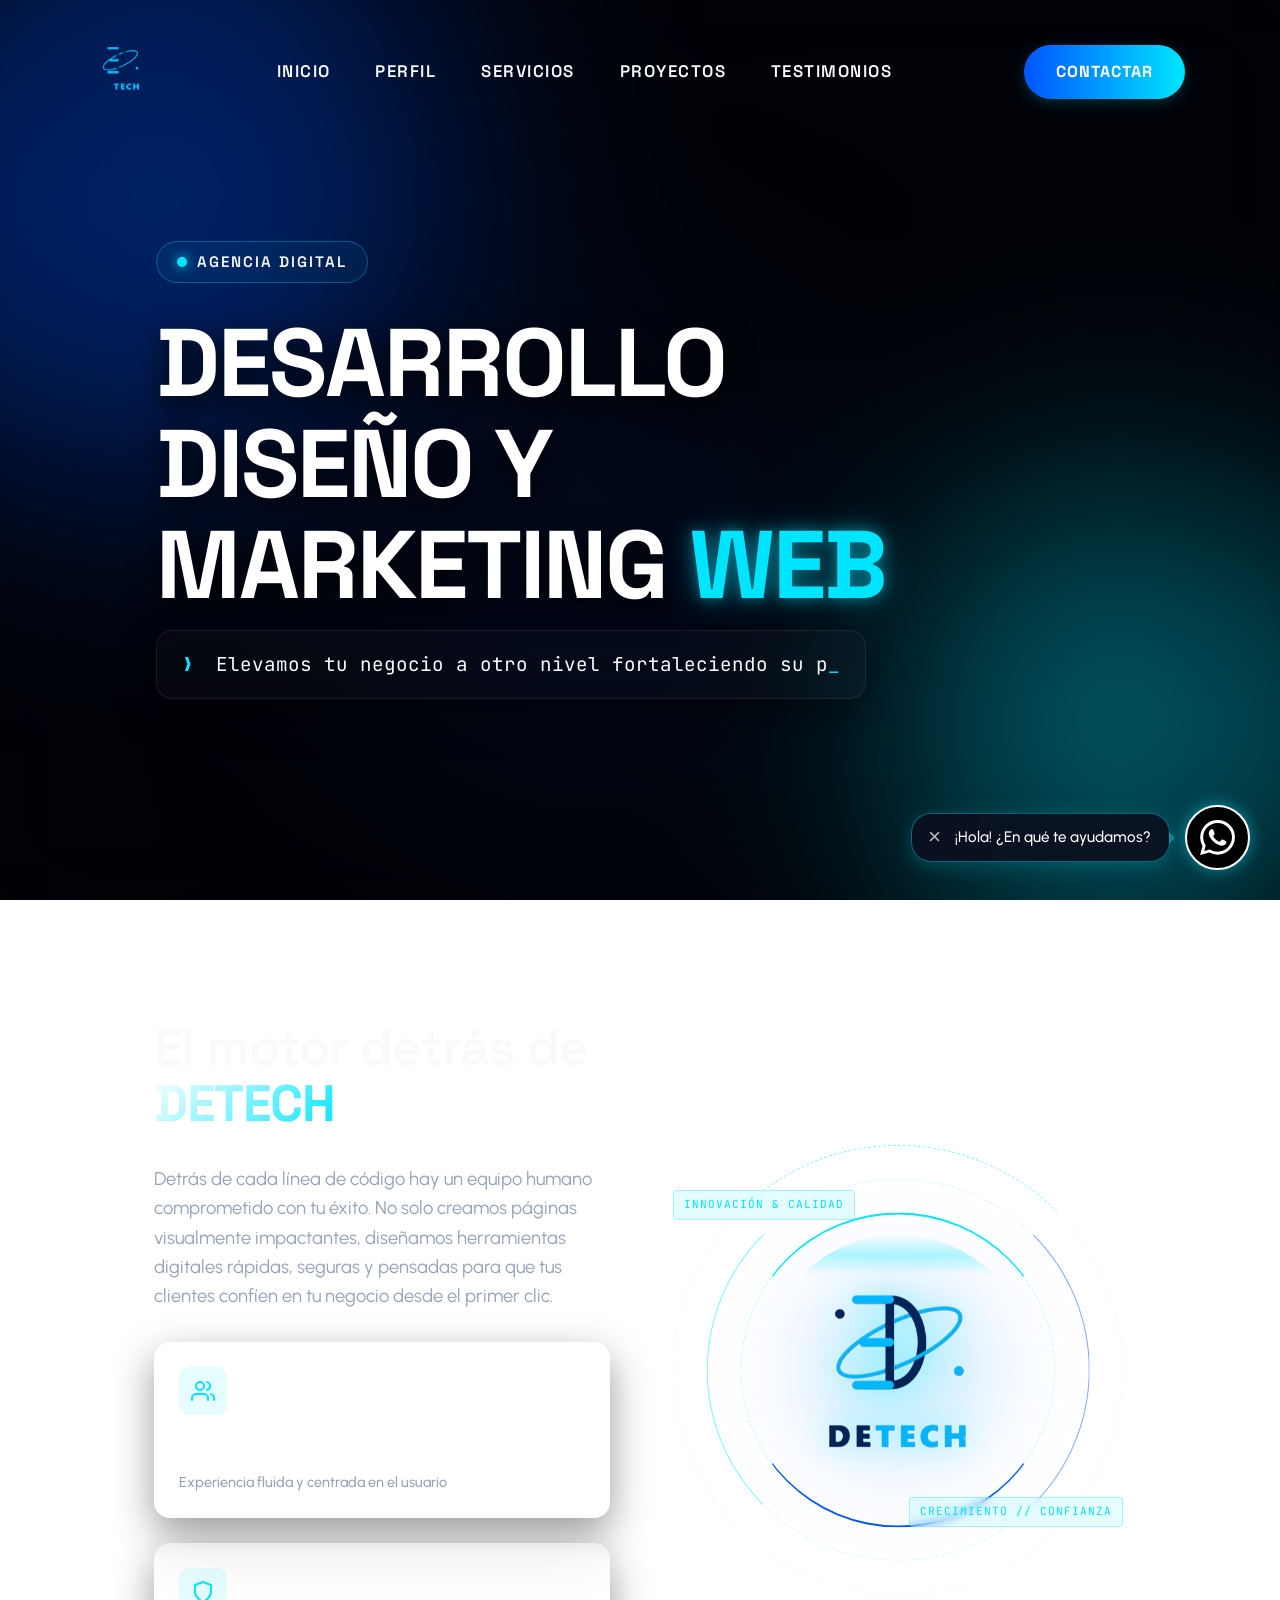
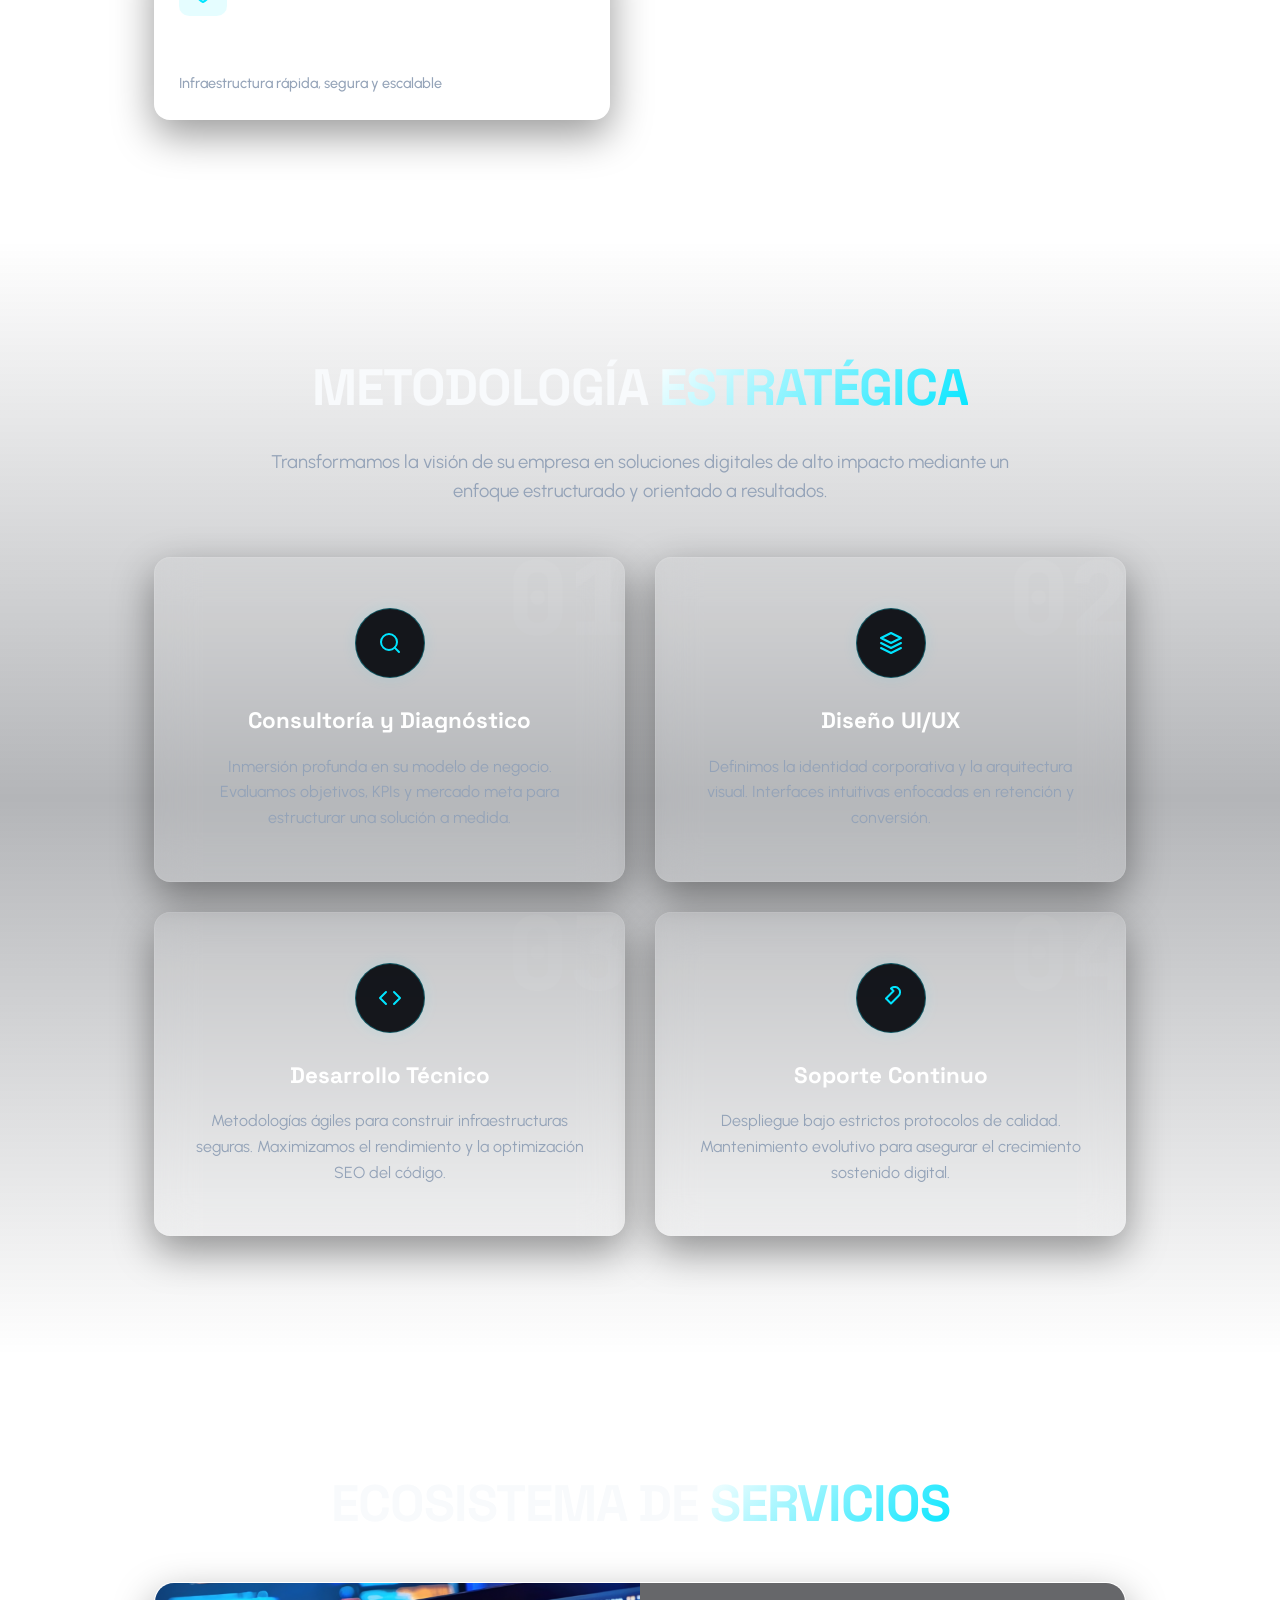
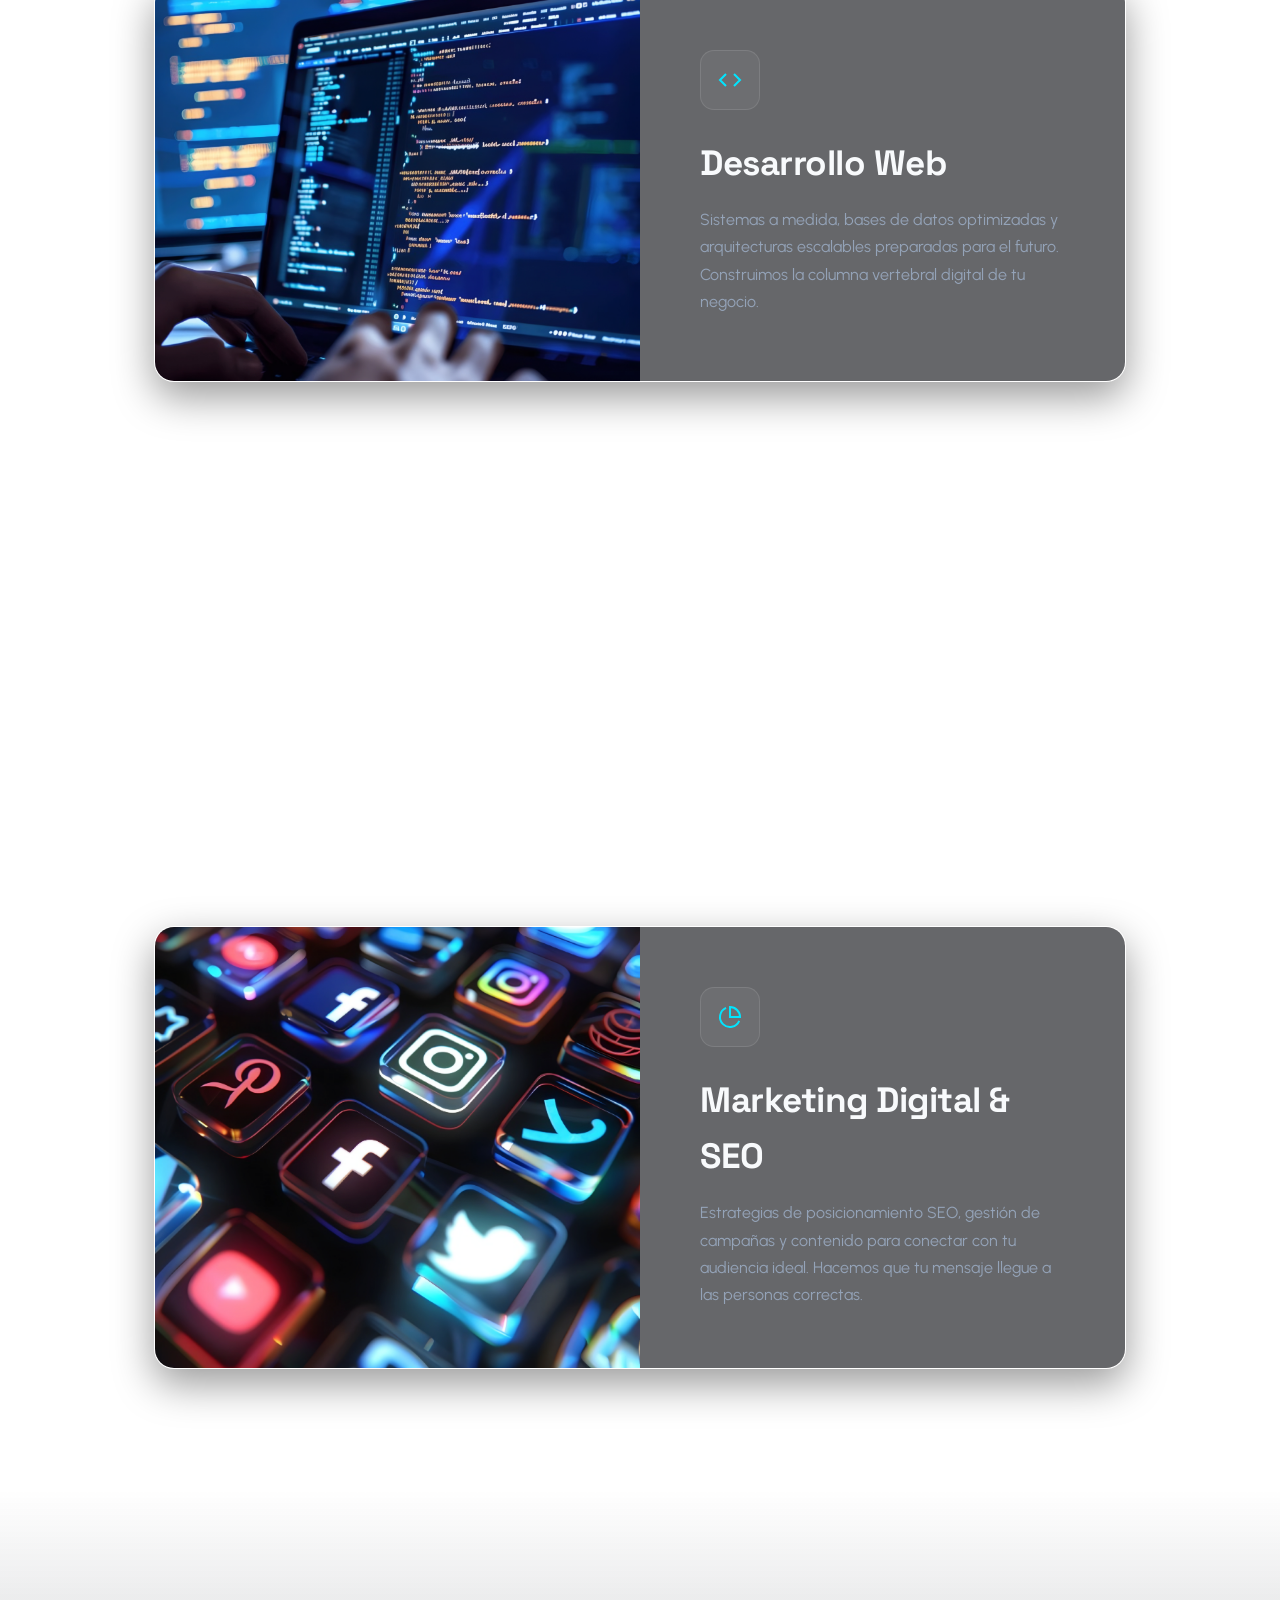
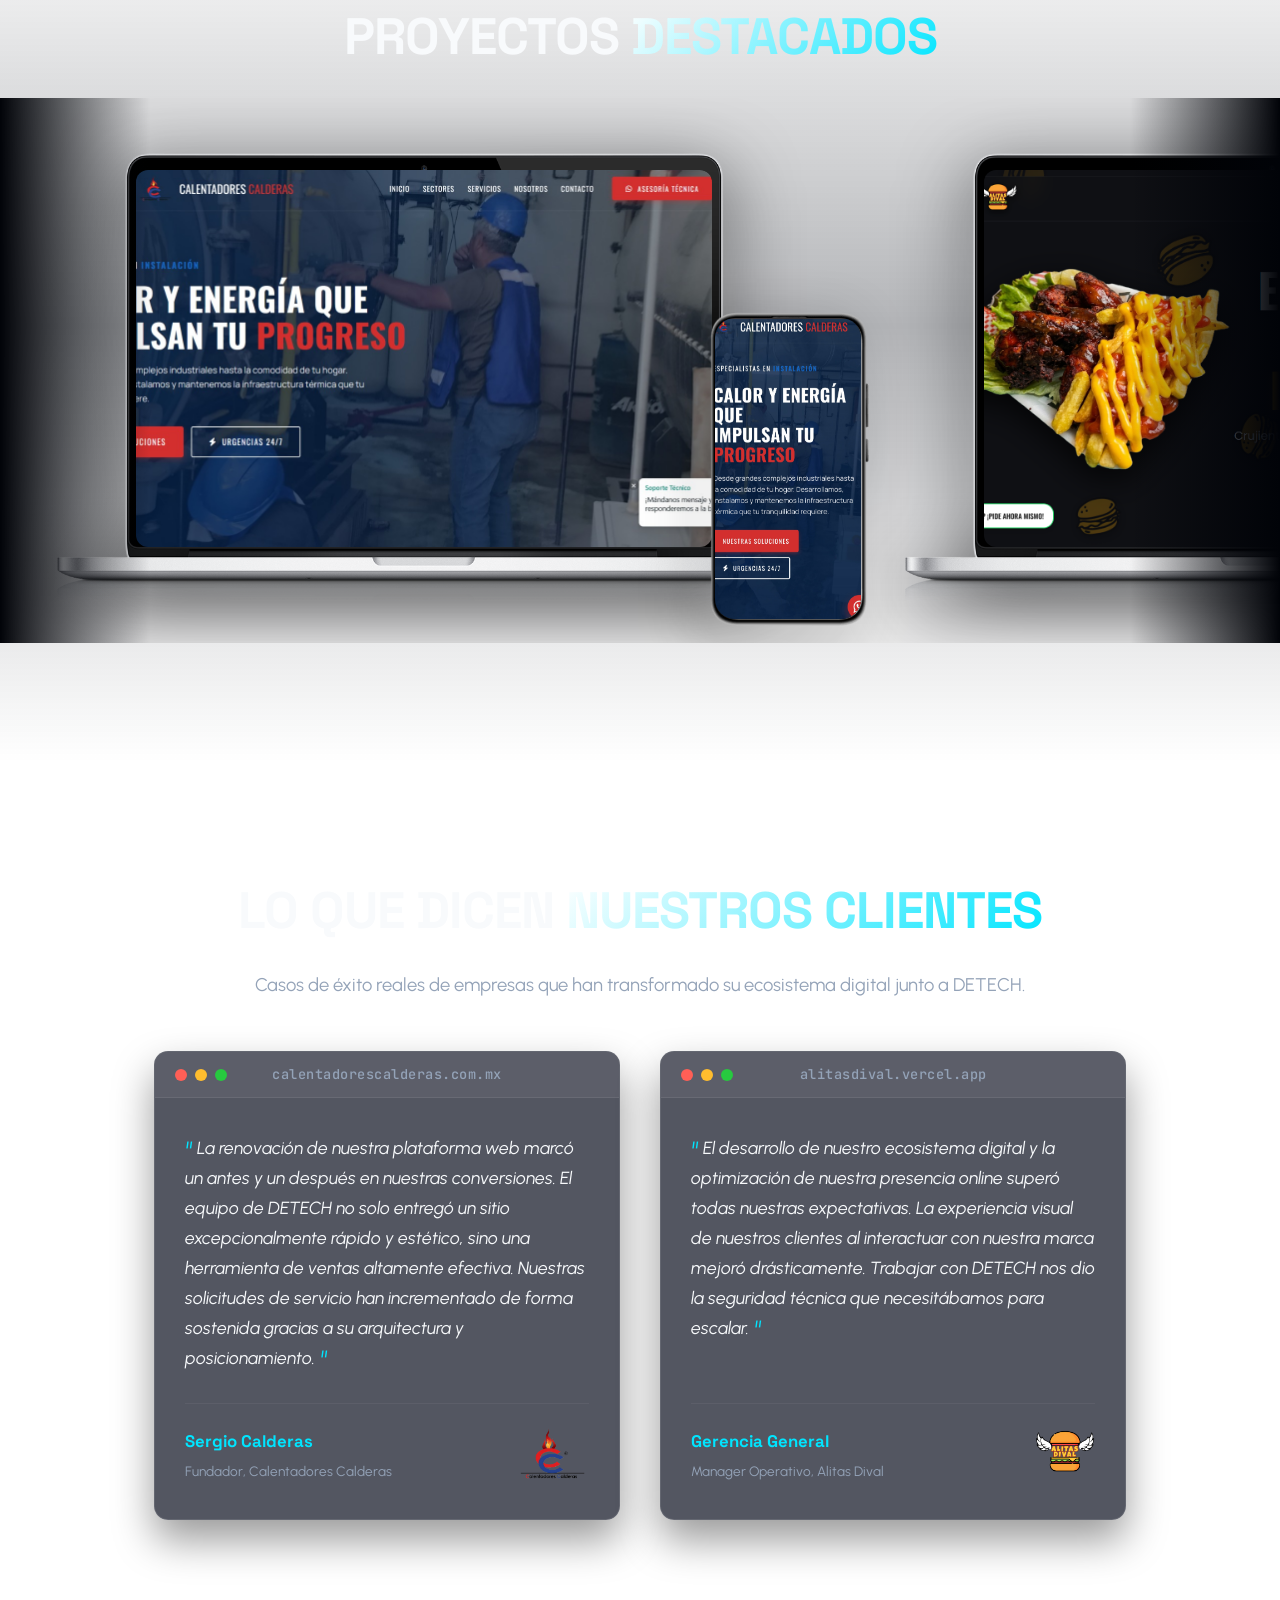
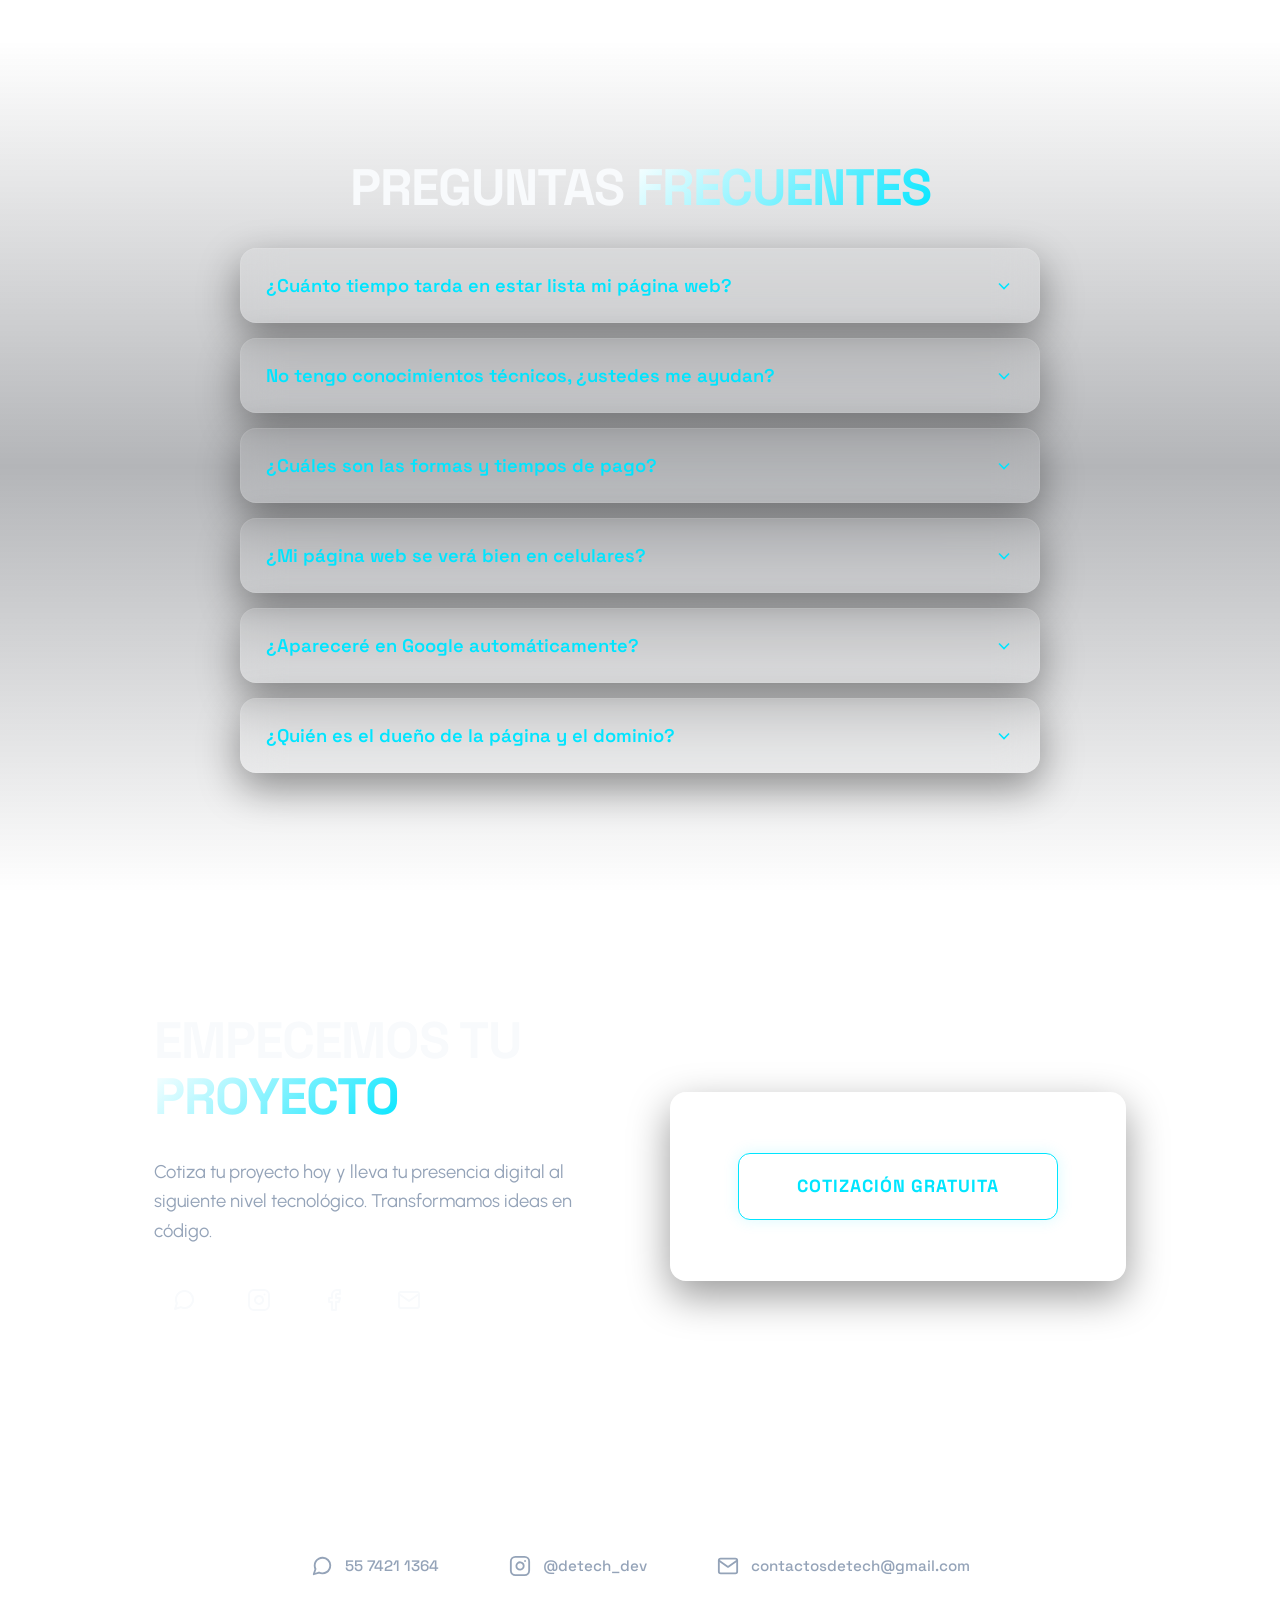
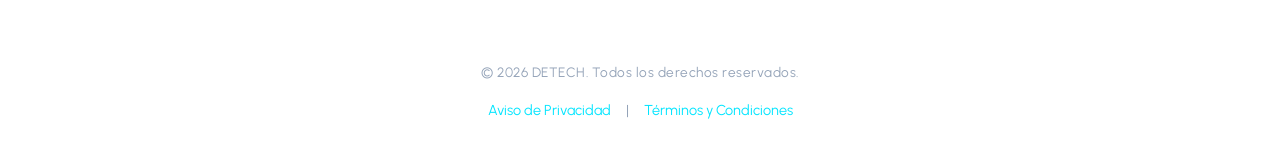
==== commit 00a180eb: "Mejora y actualización Mockups" ====
--- a/index.html
+++ b/index.html
@@ -326,13 +326,13 @@
                             <div class="mockup-laptop">
                                 <img src="./assets/Laptop.png" alt="Laptop" class="device-image">
                                 <div class="screen-content-laptop">
-                                    <img src="./assets/proyecto1.png" alt="Calentadores Calderas Desktop">
+                                    <img src="./assets/proyecto1.jpg" alt="Calentadores Calderas Desktop">
                                 </div>
                             </div>
                             <div class="mockup-celular">
                                 <img src="./assets/celular.png" alt="Celular" class="device-image">
                                 <div class="screen-content-celular">
-                                    <img src="./assets/proyecto_cel_calderas.jpeg" alt="Calentadores Calderas Mobile">
+                                    <img src="./assets/proyecto_cel_calderas.jpg" alt="Calentadores Calderas Mobile">
                                 </div>
                             </div>
                         </div>
--- a/style.css
+++ b/style.css
@@ -1797,5 +1797,4 @@
         max-width: 320px;
         justify-content: center;
     }
-}
 }
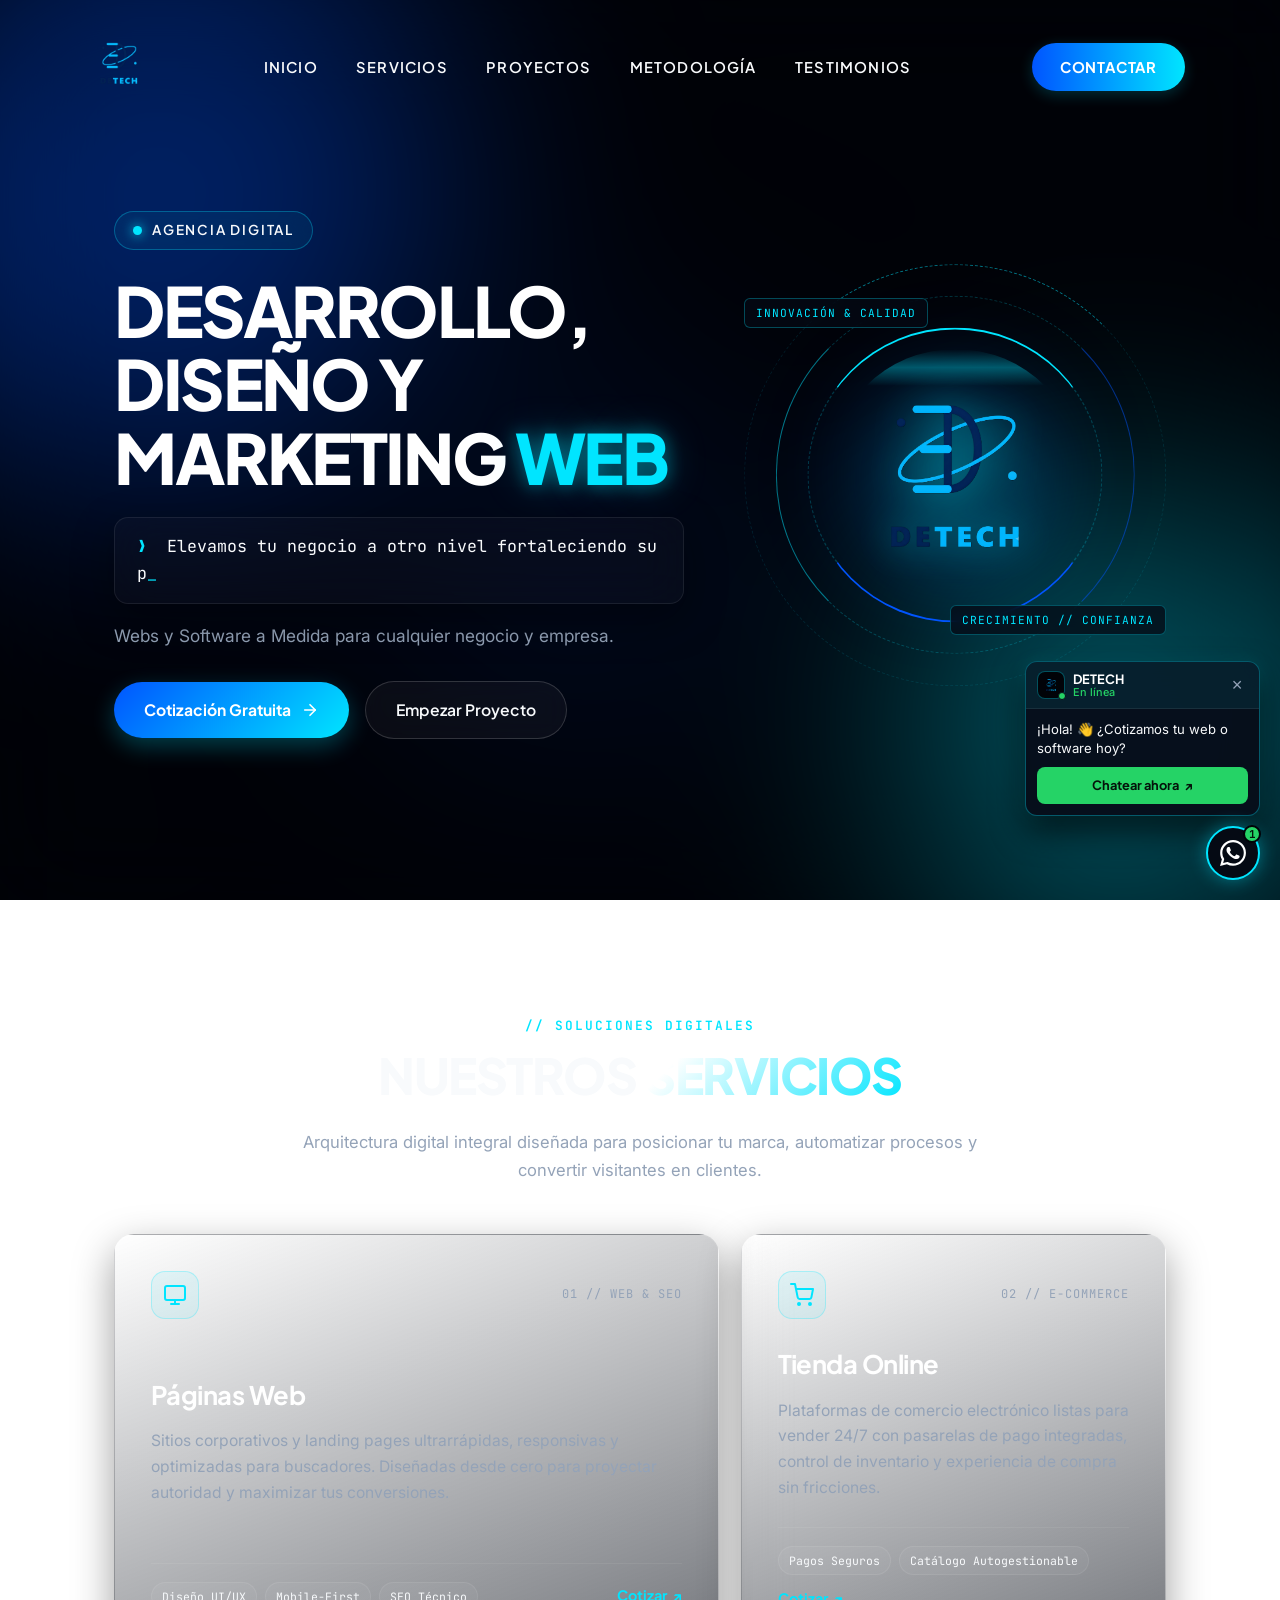
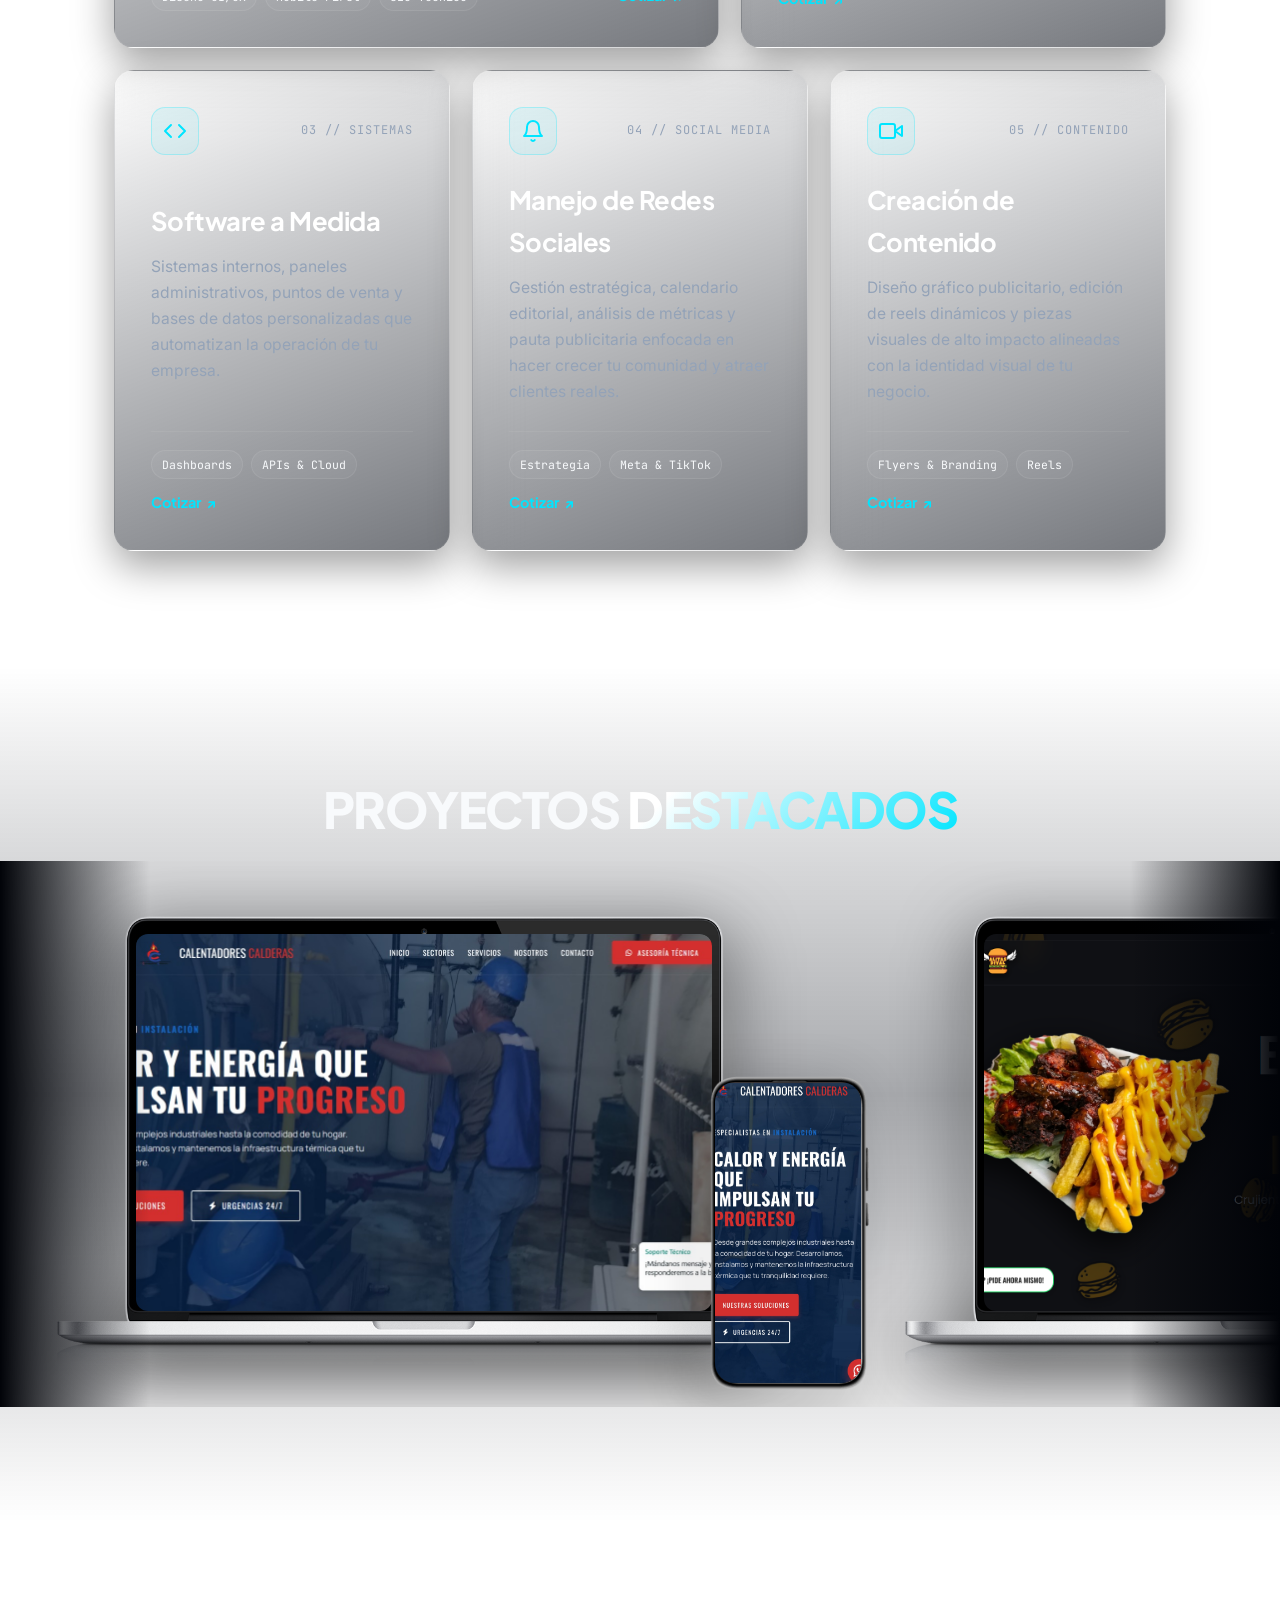
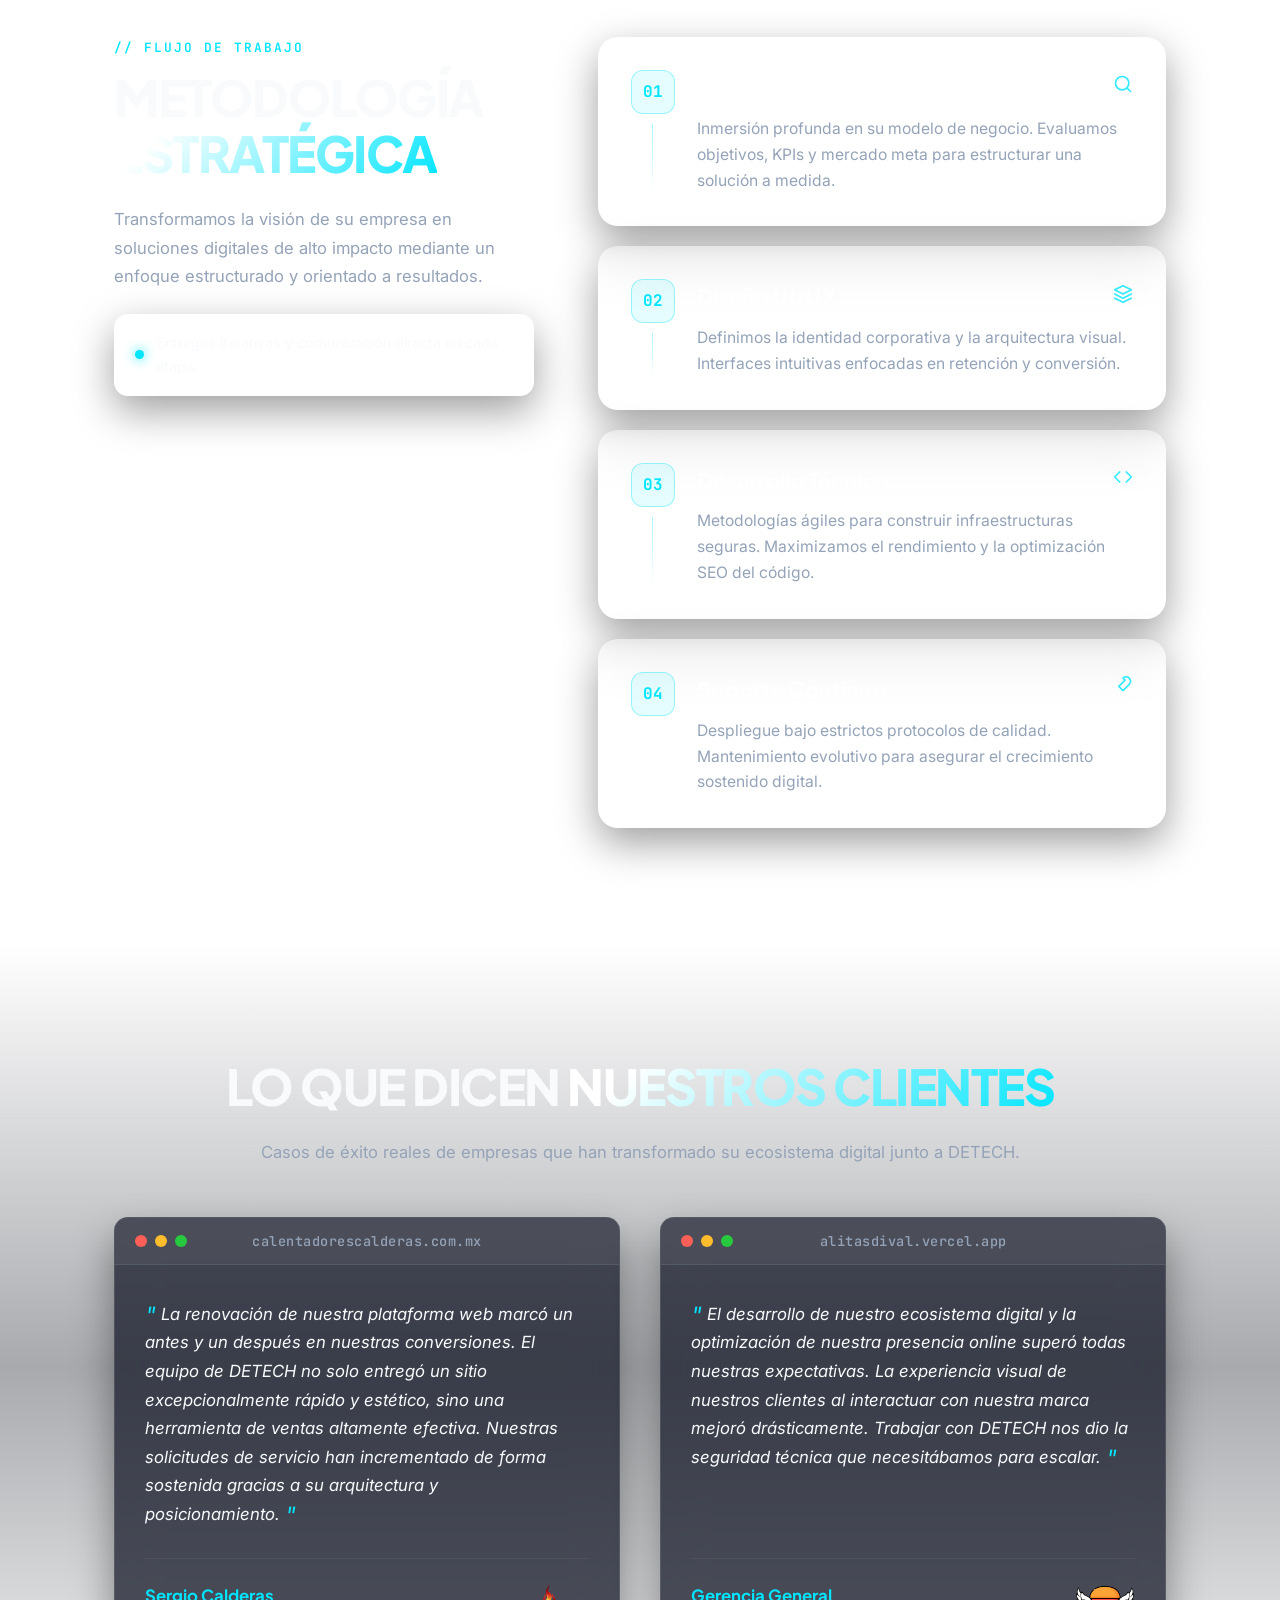
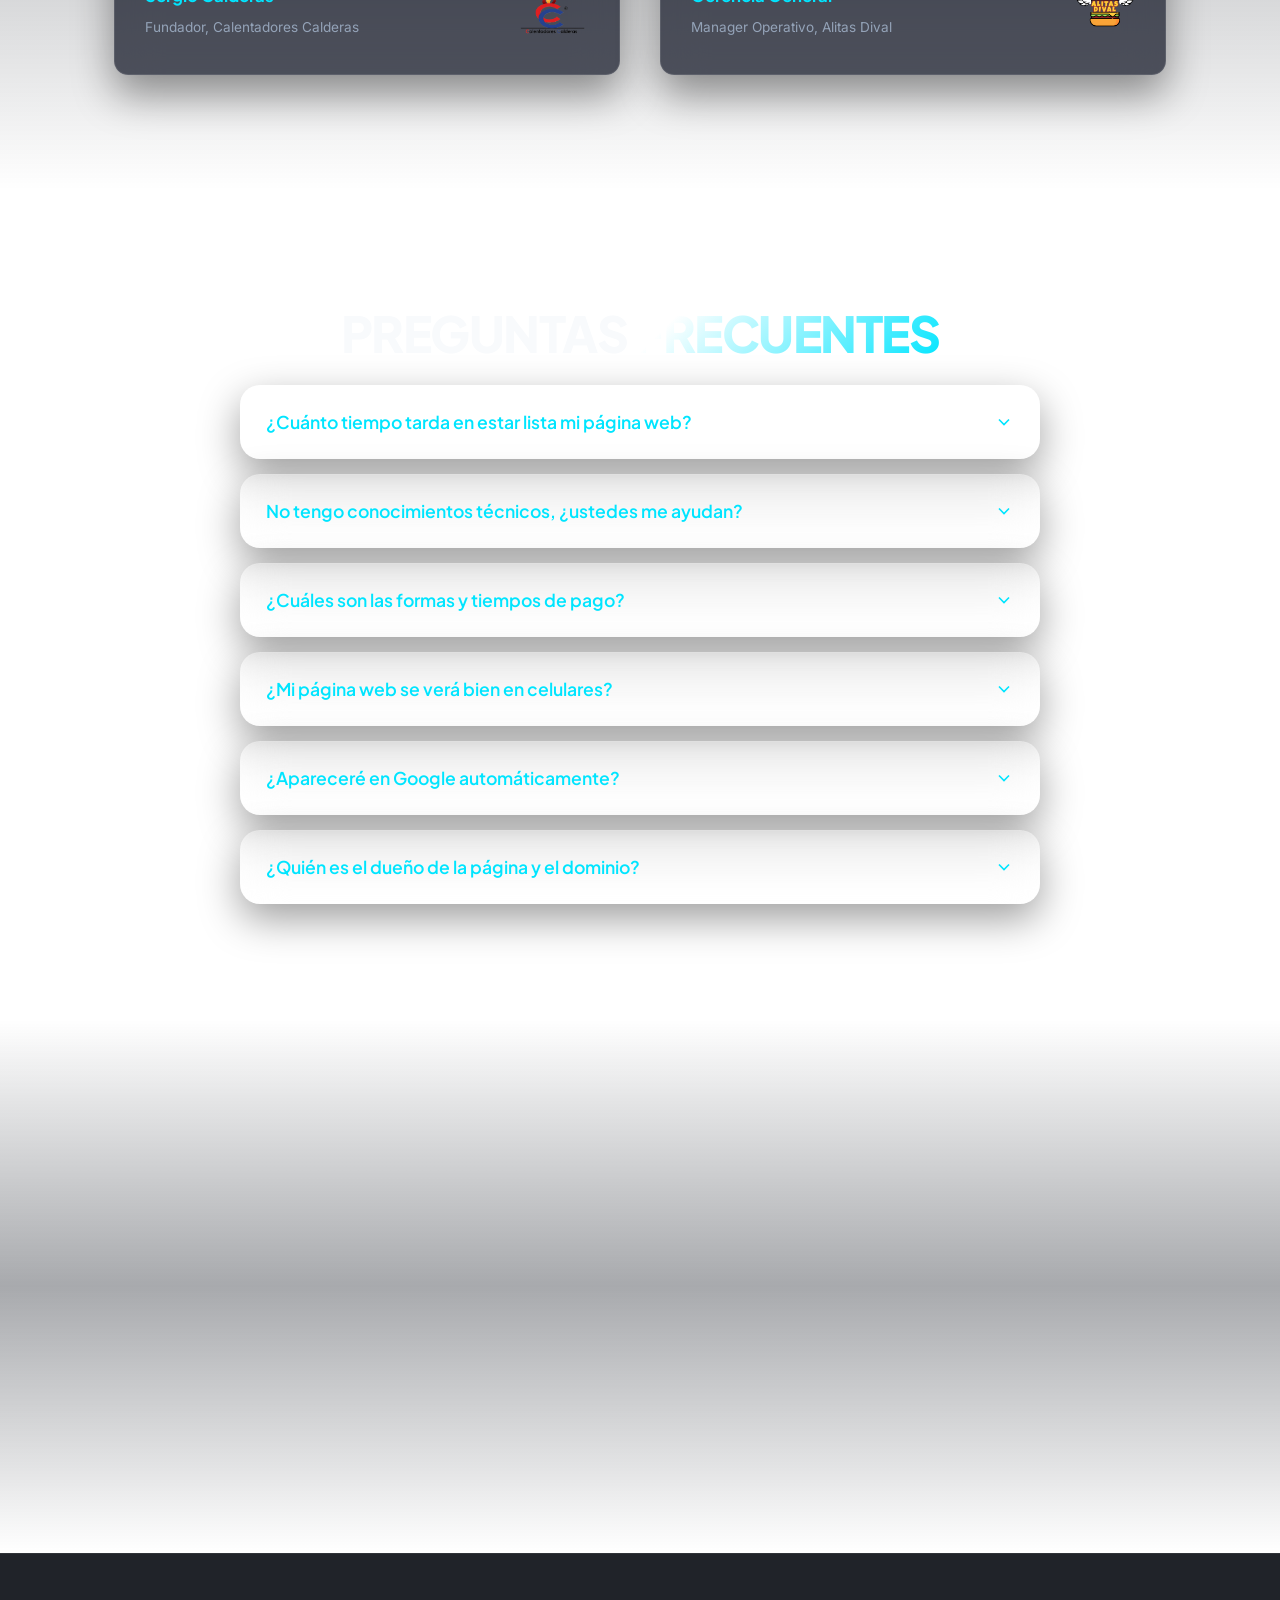
==== commit 6fea90fa: "Restructuración web, añadido de catalogo, mejora responsiva en footer y agregados extra de call to a" ====
--- a/index.html
+++ b/index.html
@@ -20,7 +20,7 @@
         content="Agencia de Diseño y Desarrollo Web. Sitios Optimizados, Marketing Digital.">
     <meta property="og:image" content="https://detech-dev.vercel.app/assets/preview-detech.png">
 
-    <!-- Twitter Cards  -->
+    <!-- Twitter Cards -->
     <meta name="twitter:card" content="summary_large_image">
     <meta name="twitter:url" content="https://detech-dev.vercel.app/">
     <meta name="twitter:title" content="DETECH — Arquitecturas Digitales de Alto Rendimiento">
@@ -30,11 +30,11 @@
 
     <link rel="stylesheet" href="style.css">
 
-    <!-- Fuentes Modernas -->
+    <!-- Tipografía Estilo Editorial + Técnica (Plus Jakarta Sans, Inter & JetBrains Mono) -->
     <link rel="preconnect" href="https://fonts.googleapis.com">
     <link rel="preconnect" href="https://fonts.gstatic.com" crossorigin>
     <link
-        href="https://fonts.googleapis.com/css2?family=JetBrains+Mono:wght@400;700&family=Space+Grotesk:wght@300;500;700&family=Urbanist:wght@300;400;600;700;800&display=swap"
+        href="https://fonts.googleapis.com/css2?family=Inter:wght@300;400;500;600&family=JetBrains+Mono:wght@400;600;700&family=Plus+Jakarta+Sans:wght@500;600;700;800&display=swap"
         rel="stylesheet">
 </head>
 
@@ -63,20 +63,21 @@
             <nav class="nav-menu" id="nav-menu">
                 <ul class="nav-links">
                     <li><a href="#inicio" class="nav-link">INICIO</a></li>
-                    <li><a href="#perfil" class="nav-link">PERFIL</a></li>
                     <li><a href="#servicios" class="nav-link">SERVICIOS</a></li>
                     <li><a href="#proyectos" class="nav-link">PROYECTOS</a></li>
+                    <li><a href="#proceso" class="nav-link">METODOLOGÍA</a></li>
                     <li><a href="#testimonios" class="nav-link">TESTIMONIOS</a></li>
                 </ul>
 
-                <!-- Nuevo Footer del menú (Visible solo en celular) -->
+                <!-- Footer del menú móvil -->
                 <div class="mobile-menu-footer mobile-only">
                     <img src="assets/LOGO-DETECH.png" alt="DETECH Logo" class="mobile-menu-logo">
 
-                    <a href="https://wa.me/5574211364" target="_blank" rel="noopener" class="btn-contact">COTIZAR</a>
+                    <a href="https://wa.me/525574211364?text=Hola%20DETECH,%20me%20gustar%C3%ADa%20solicitar%20una%20cotizaci%C3%B3n%20gratuita."
+                        target="_blank" rel="noopener" class="btn-contact">COTIZAR</a>
 
                     <div class="mobile-social-links">
-                        <a href="https://wa.me/5574211364" target="_blank" rel="noopener" aria-label="WhatsApp">
+                        <a href="https://wa.me/525574211364" target="_blank" rel="noopener" aria-label="WhatsApp">
                             <svg viewBox="0 0 24 24" fill="none" stroke="currentColor" stroke-width="2"
                                 stroke-linecap="round" stroke-linejoin="round">
                                 <path
@@ -93,6 +94,13 @@
                                 <line x1="17.5" y1="6.5" x2="17.51" y2="6.5"></line>
                             </svg>
                         </a>
+                        <a href="https://www.facebook.com/profile.php?id=61590806211777" target="_blank" rel="noopener"
+                            aria-label="Facebook">
+                            <svg viewBox="0 0 24 24" fill="none" stroke="currentColor" stroke-width="2"
+                                stroke-linecap="round" stroke-linejoin="round">
+                                <path d="M18 2h-3a5 5 0 0 0-5 5v3H7v4h3v8h4v-8h3l1-4h-4V7a1 1 0 0 1 1-1h3z"></path>
+                            </svg>
+                        </a>
                         <a href="mailto:contactosdetech@gmail.com" target="_blank" rel="noopener" aria-label="Correo">
                             <svg viewBox="0 0 24 24" fill="none" stroke="currentColor" stroke-width="2"
                                 stroke-linecap="round" stroke-linejoin="round">
@@ -104,216 +112,246 @@
                     </div>
                 </div>
             </nav>
-            <a href="https://wa.me/5574211364" target="_blank" rel="noopener"
-                class="btn-contact desktop-only">CONTACTAR</a>
+            <a href="https://wa.me/525574211364?text=Hola%20DETECH,%20quiero%20informaci%C3%B3n%20sobre%20sus%20servicios."
+                target="_blank" rel="noopener" class="btn-contact desktop-only">CONTACTAR</a>
         </div>
     </header>
 
     <main>
-        <!-- Sección Hero -->
+        <!-- =========================================
+             SECCIÓN HERO (FUSIÓN EDITORIAL + LOGO 3D)
+             ========================================= -->
         <section id="inicio" class="hero-section">
-            <div class="hero-content reveal">
-                <div class="badge">
-                    <span class="pulse-dot"></span>
-                    Agencia Digital
-                </div>
-                <h1>DESARROLLO<br>DISEÑO Y<br>MARKETING <span class="text-neon">WEB</span></h1>
-                <div class="terminal-prompt glass-panel">
-                    <span class="prompt-arrow">❯</span>
-                    <span id="typewriter-text"></span><span class="cursor-blink">_</span>
+            <div class="container hero-grid">
+                <!-- Columna Izquierda: Copy & CTAs -->
+                <div class="hero-content reveal">
+                    <div class="badge">
+                        <span class="pulse-dot"></span>
+                        Agencia Digital
+                    </div>
+
+                    <h1>DESARROLLO,<br>DISEÑO Y<br>MARKETING <span class="text-neon">WEB</span></h1>
+
+                    <div class="terminal-prompt glass-panel">
+                        <span class="prompt-arrow">❯</span>
+                        <span id="typewriter-text"></span><span class="cursor-blink">_</span>
+                    </div>
+
+                    <p class="hero-subtext">
+                        Webs y Software a Medida para cualquier negocio y empresa.
+                    </p>
+
+                    <div class="hero-cta-group">
+                        <a href="https://wa.me/525574211364?text=Hola%20DETECH,%20me%20gustar%C3%ADa%20solicitar%20una%20Cotizaci%C3%B3n%20Gratuita."
+                            target="_blank" rel="noopener" class="btn-primary-neon">
+                            Cotización Gratuita
+                            <svg width="18" height="18" viewBox="0 0 24 24" fill="none" stroke="currentColor"
+                                stroke-width="2.2" stroke-linecap="round" stroke-linejoin="round">
+                                <line x1="5" y1="12" x2="19" y2="12"></line>
+                                <polyline points="12 5 19 12 12 19"></polyline>
+                            </svg>
+                        </a>
+                        <a href="#contacto" class="btn-secondary-glass">
+                            Empezar Proyecto
+                        </a>
+                    </div>
+                </div>
+
+                <!-- Columna Derecha: Círculo Interactivo con Logo DETECH -->
+                <div class="hero-visual reveal delay-1">
+                    <div class="logo-interactive-wrapper">
+                        <div class="hologram-glow"></div>
+                        <div class="orbit-container">
+                            <div class="orbit-ring ring-1"></div>
+                            <div class="orbit-ring ring-2"></div>
+                            <div class="orbit-ring ring-3"></div>
+                        </div>
+                        <div class="interactive-logo" id="interactive-logo">
+                            <img src="assets/LogoDETECHmini.png" alt="Logo DETECH" class="motor-logo">
+                            <div class="scan-line"></div>
+                        </div>
+                        <div class="tech-labels desktop-only">
+                            <span class="tech-label" style="top: 8%; left: 0;">INNOVACIÓN &amp; CALIDAD</span>
+                            <span class="tech-label" style="bottom: 12%; right: 0;">CRECIMIENTO // CONFIANZA</span>
+                        </div>
+                    </div>
                 </div>
             </div>
         </section>
 
-        <!-- Sección Perfil -->
-        <section id="perfil" class="section-padding">
-            <div class="container split-layout relative-z">
-                <div class="text-content reveal">
-                    <h2 class="section-title left-align">El motor detrás de <span class="text-gradient">DETECH</span>
-                    </h2>
-                    <p class="lead-text">
-                        Detrás de cada línea de código hay un equipo humano comprometido con tu éxito.
-                        No solo creamos páginas visualmente impactantes, diseñamos herramientas digitales rápidas,
-                        seguras y pensadas para que tus clientes confíen en tu negocio desde el primer clic.
+        <!-- =========================================
+             SECCIÓN SERVICIOS (BENTO BOX ESTILO EDITORIAL)
+             ========================================= -->
+        <section id="servicios" class="section-padding">
+            <div class="container reveal">
+                <div class="section-header-editorial">
+                    <span class="section-eyebrow">// SOLUCIONES DIGITALES</span>
+                    <h2 class="section-title">NUESTROS <span class="text-gradient">SERVICIOS</span></h2>
+                    <p class="lead-text text-center mx-auto" style="max-width: 680px;">
+                        Arquitectura digital integral diseñada para posicionar tu marca, automatizar procesos y
+                        convertir visitantes en clientes.
                     </p>
-
-                    <div class="stats-grid">
-                        <div class="stat-box glass-panel">
-                            <div class="stat-icon">
+                </div>
+
+                <div class="bento-grid">
+                    <!-- Bento 1: Páginas Web (Tarjeta Ancha) -->
+                    <article class="bento-card bento-span-7 glass-panel reveal">
+                        <div class="bento-top">
+                            <div class="bento-icon">
                                 <svg width="24" height="24" viewBox="0 0 24 24" fill="none" stroke="currentColor"
                                     stroke-width="2" stroke-linecap="round" stroke-linejoin="round">
-                                    <path d="M17 21v-2a4 4 0 0 0-4-4H5a4 4 0 0 0-4 4v2"></path>
-                                    <circle cx="9" cy="7" r="4"></circle>
-                                    <path d="M23 21v-2a4 4 0 0 0-3-3.87"></path>
-                                    <path d="M16 3.13a4 4 0 0 1 0 7.75"></path>
+                                    <rect x="2" y="3" width="20" height="14" rx="2" ry="2"></rect>
+                                    <line x1="8" y1="21" x2="16" y2="21"></line>
+                                    <line x1="12" y1="17" x2="12" y2="21"></line>
                                 </svg>
                             </div>
-                            <span class="stat-number">Conexión</span>
-                            <span class="stat-label">Experiencia fluida y centrada en el usuario</span>
-                        </div>
-                        <div class="stat-box glass-panel">
-                            <div class="stat-icon">
+                            <span class="bento-tag">01 // WEB &amp; SEO</span>
+                        </div>
+                        <div class="bento-body">
+                            <h3>Páginas Web</h3>
+                            <p>Sitios corporativos y landing pages ultrarrápidas, responsivas y optimizadas para
+                                buscadores. Diseñadas desde cero para proyectar autoridad y maximizar tus conversiones.
+                            </p>
+                        </div>
+                        <div class="bento-footer">
+                            <div class="bento-pills">
+                                <span>Diseño UI/UX</span>
+                                <span>Mobile-First</span>
+                                <span>SEO Técnico</span>
+                            </div>
+                            <a href="https://wa.me/525574211364?text=Hola%20DETECH,%20me%20interesa%20cotizar%20una%20P%C3%A1gina%20Web."
+                                target="_blank" rel="noopener" class="bento-link" aria-label="Cotizar Páginas Web">
+                                Cotizar <span>↗</span>
+                            </a>
+                        </div>
+                    </article>
+
+                    <!-- Bento 2: Tienda Online (Tarjeta Mediana) -->
+                    <article class="bento-card bento-span-5 glass-panel reveal delay-1">
+                        <div class="bento-top">
+                            <div class="bento-icon">
                                 <svg width="24" height="24" viewBox="0 0 24 24" fill="none" stroke="currentColor"
                                     stroke-width="2" stroke-linecap="round" stroke-linejoin="round">
-                                    <path d="M12 22s8-4 8-10V5l-8-3-8 3v7c0 6 8 10 8 10z"></path>
+                                    <circle cx="9" cy="21" r="1"></circle>
+                                    <circle cx="20" cy="21" r="1"></circle>
+                                    <path d="M1 1h4l2.68 13.39a2 2 0 0 0 2 1.61h9.72a2 2 0 0 0 2-1.61L23 6H6"></path>
                                 </svg>
                             </div>
-                            <span class="stat-number">Respaldo</span>
-                            <span class="stat-label">Infraestructura rápida, segura y escalable</span>
-                        </div>
-                    </div>
-                </div>
-
-                <!-- Diseño Interactivo del Logo en 3D -->
-                <div class="logo-interactive-wrapper reveal delay-1">
-                    <div class="hologram-glow"></div>
-                    <div class="orbit-container">
-                        <div class="orbit-ring ring-1"></div>
-                        <div class="orbit-ring ring-2"></div>
-                        <div class="orbit-ring ring-3"></div>
-                    </div>
-                    <div class="interactive-logo" id="interactive-logo">
-                        <img src="assets/LogoDETECHmini.png" alt="Logo Motor DETECH" class="motor-logo">
-                        <div class="scan-line"></div>
-                    </div>
-                    <div class="tech-labels desktop-only">
-                        <span class="tech-label" style="top: 10%; left: 0;">INNOVACIÓN & CALIDAD</span>
-                        <span class="tech-label" style="bottom: 15%; right: 0;">CRECIMIENTO // CONFIANZA</span>
-                    </div>
-                </div>
-            </div>
-        </section>
-
-        <!-- Nuestro Proceso -->
-        <section id="proceso" class="section-padding bg-subtle">
-            <div class="container reveal">
-                <h2 class="section-title">METODOLOGÍA <span class="text-gradient">ESTRATÉGICA</span></h2>
-                <p class="lead-text text-center mx-auto" style="max-width: 800px; margin-bottom: 50px;">
-                    Transformamos la visión de su empresa en soluciones digitales de alto impacto mediante un enfoque
-                    estructurado y orientado a resultados.
-                </p>
-
-                <div class="process-grid">
-                    <div class="process-step glass-panel reveal">
-                        <div class="step-number">01</div>
-                        <div class="step-icon">
-                            <svg width="24" height="24" viewBox="0 0 24 24" fill="none" stroke="currentColor"
-                                stroke-width="2" stroke-linecap="round" stroke-linejoin="round">
-                                <circle cx="11" cy="11" r="8"></circle>
-                                <line x1="21" y1="21" x2="16.65" y2="16.65"></line>
-                            </svg>
-                        </div>
-                        <h3>Consultoría y Diagnóstico</h3>
-                        <p>Inmersión profunda en su modelo de negocio. Evaluamos objetivos, KPIs y mercado meta para
-                            estructurar una solución a medida.</p>
-                    </div>
-
-                    <div class="process-step glass-panel reveal delay-1">
-                        <div class="step-number">02</div>
-                        <div class="step-icon">
-                            <svg width="24" height="24" viewBox="0 0 24 24" fill="none" stroke="currentColor"
-                                stroke-width="2" stroke-linecap="round" stroke-linejoin="round">
-                                <polygon points="12 2 2 7 12 12 22 7 12 2"></polygon>
-                                <polyline points="2 17 12 22 22 17"></polyline>
-                                <polyline points="2 12 12 17 22 12"></polyline>
-                            </svg>
-                        </div>
-                        <h3>Diseño UI/UX</h3>
-                        <p>Definimos la identidad corporativa y la arquitectura visual. Interfaces intuitivas enfocadas
-                            en retención y conversión.</p>
-                    </div>
-
-                    <div class="process-step glass-panel reveal delay-2">
-                        <div class="step-number">03</div>
-                        <div class="step-icon">
-                            <svg width="24" height="24" viewBox="0 0 24 24" fill="none" stroke="currentColor"
-                                stroke-width="2" stroke-linecap="round" stroke-linejoin="round">
-                                <path d="M8 6L2 12l6 6"></path>
-                                <path d="M16 18l6-6-6-6"></path>
-                            </svg>
-                        </div>
-                        <h3>Desarrollo Técnico</h3>
-                        <p>Metodologías ágiles para construir infraestructuras seguras. Maximizamos el rendimiento y la
-                            optimización SEO del código.</p>
-                    </div>
-
-                    <div class="process-step glass-panel reveal delay-3">
-                        <div class="step-number">04</div>
-                        <div class="step-icon">
-                            <svg width="24" height="24" viewBox="0 0 24 24" fill="none" stroke="currentColor"
-                                stroke-width="2" stroke-linecap="round" stroke-linejoin="round">
-                                <path d="M12 2.53a5.18 5.18 0 0 1 7.47 0 5.18 5.18 0 0 1 0 7.47L12 17.5l-5-5 7.5-7.47z">
-                                </path>
-                            </svg>
-                        </div>
-                        <h3>Soporte Continuo</h3>
-                        <p>Despliegue bajo estrictos protocolos de calidad. Mantenimiento evolutivo para asegurar el
-                            crecimiento sostenido digital.</p>
-                    </div>
-                </div>
-            </div>
-        </section>
-
-        <!-- Sección Servicios -->
-        <section id="servicios" class="section-padding">
-            <div class="container reveal">
-                <h2 class="section-title">ECOSISTEMA DE <span class="text-gradient">SERVICIOS</span></h2>
-
-                <div class="services-list">
-                    <article class="service-row glass-panel reveal">
-                        <div class="service-img" style="background-image: url('assets/mockup1.png');"></div>
-                        <div class="service-content">
-                            <div class="icon-wrapper">
+                            <span class="bento-tag">02 // E-COMMERCE</span>
+                        </div>
+                        <div class="bento-body">
+                            <h3>Tienda Online</h3>
+                            <p>Plataformas de comercio electrónico listas para vender 24/7 con pasarelas de pago
+                                integradas, control de inventario y experiencia de compra sin fricciones.</p>
+                        </div>
+                        <div class="bento-footer">
+                            <div class="bento-pills">
+                                <span>Pagos Seguros</span>
+                                <span>Catálogo Autogestionable</span>
+                            </div>
+                            <a href="https://wa.me/525574211364?text=Hola%20DETECH,%20me%20interesa%20cotizar%20una%20Tienda%20Online."
+                                target="_blank" rel="noopener" class="bento-link" aria-label="Cotizar Tienda Online">
+                                Cotizar <span>↗</span>
+                            </a>
+                        </div>
+                    </article>
+
+                    <!-- Bento 3: Software a Medida -->
+                    <article class="bento-card bento-span-4 glass-panel reveal delay-1">
+                        <div class="bento-top">
+                            <div class="bento-icon">
                                 <svg width="24" height="24" viewBox="0 0 24 24" fill="none" stroke="currentColor"
-                                    stroke-width="2">
+                                    stroke-width="2" stroke-linecap="round" stroke-linejoin="round">
                                     <polyline points="16 18 22 12 16 6"></polyline>
                                     <polyline points="8 6 2 12 8 18"></polyline>
                                 </svg>
                             </div>
-                            <h3>Desarrollo Web</h3>
-                            <p>Sistemas a medida, bases de datos optimizadas y arquitecturas escalables preparadas para
-                                el futuro. Construimos la columna vertebral digital de tu negocio.</p>
+                            <span class="bento-tag">03 // SISTEMAS</span>
+                        </div>
+                        <div class="bento-body">
+                            <h3>Software a Medida</h3>
+                            <p>Sistemas internos, paneles administrativos, puntos de venta y bases de datos
+                                personalizadas que automatizan la operación de tu empresa.</p>
+                        </div>
+                        <div class="bento-footer">
+                            <div class="bento-pills">
+                                <span>Dashboards</span>
+                                <span>APIs &amp; Cloud</span>
+                            </div>
+                            <a href="https://wa.me/525574211364?text=Hola%20DETECH,%20me%20interesa%20cotizar%20Software%20a%20Medida."
+                                target="_blank" rel="noopener" class="bento-link"
+                                aria-label="Cotizar Software a Medida">
+                                Cotizar <span>↗</span>
+                            </a>
                         </div>
                     </article>
 
-                    <article class="service-row reverse glass-panel reveal delay-1">
-                        <div class="service-img" style="background-image: url('assets/mockup6.jpg');"></div>
-                        <div class="service-content">
-                            <div class="icon-wrapper">
+                    <!-- Bento 4: Manejo de Redes Sociales -->
+                    <article class="bento-card bento-span-4 glass-panel reveal delay-2">
+                        <div class="bento-top">
+                            <div class="bento-icon">
                                 <svg width="24" height="24" viewBox="0 0 24 24" fill="none" stroke="currentColor"
-                                    stroke-width="2">
-                                    <path d="M12 19l7-7 3 3-7 7-3-3z"></path>
-                                    <path d="M18 13l-1.5-7.5L2 2l3.5 14.5L13 18l5-5z"></path>
-                                    <path d="M2 2l7.586 7.586"></path>
-                                    <circle cx="11" cy="11" r="2"></circle>
+                                    stroke-width="2" stroke-linecap="round" stroke-linejoin="round">
+                                    <path d="M18 8A6 6 0 0 0 6 8c0 7-3 9-3 9h18s-3-2-3-9"></path>
+                                    <path d="M13.73 21a2 2 0 0 1-3.46 0"></path>
                                 </svg>
                             </div>
-                            <h3>Diseño Gráfico y Branding</h3>
-                            <p>Identidad visual, branding y logotipos creados con precisión para destacar tu marca
-                                frente a la competencia. Diseñamos con propósito y estética moderna.</p>
+                            <span class="bento-tag">04 // SOCIAL MEDIA</span>
+                        </div>
+                        <div class="bento-body">
+                            <h3>Manejo de Redes Sociales</h3>
+                            <p>Gestión estratégica, calendario editorial, análisis de métricas y pauta publicitaria
+                                enfocada en hacer crecer tu comunidad y atraer clientes reales.</p>
+                        </div>
+                        <div class="bento-footer">
+                            <div class="bento-pills">
+                                <span>Estrategia</span>
+                                <span>Meta &amp; TikTok</span>
+                            </div>
+                            <a href="https://wa.me/525574211364?text=Hola%20DETECH,%20me%20interesa%20el%20servicio%20de%20Manejo%20de%20Redes%20Sociales."
+                                target="_blank" rel="noopener" class="bento-link"
+                                aria-label="Cotizar Manejo de Redes Sociales">
+                                Cotizar <span>↗</span>
+                            </a>
                         </div>
                     </article>
 
-                    <article class="service-row glass-panel reveal delay-1">
-                        <div class="service-img" style="background-image: url('assets/mockup2.png');"></div>
-                        <div class="service-content">
-                            <div class="icon-wrapper">
+                    <!-- Bento 5: Creación de Contenido -->
+                    <article class="bento-card bento-span-4 glass-panel reveal delay-3">
+                        <div class="bento-top">
+                            <div class="bento-icon">
                                 <svg width="24" height="24" viewBox="0 0 24 24" fill="none" stroke="currentColor"
-                                    stroke-width="2">
-                                    <path d="M21.21 15.89A10 10 0 1 1 8 2.83"></path>
-                                    <path d="M22 12A10 10 0 0 0 12 2v10z"></path>
+                                    stroke-width="2" stroke-linecap="round" stroke-linejoin="round">
+                                    <polygon points="23 7 16 12 23 17 23 7"></polygon>
+                                    <rect x="1" y="5" width="15" height="14" rx="2" ry="2"></rect>
                                 </svg>
                             </div>
-                            <h3>Marketing Digital & SEO</h3>
-                            <p>Estrategias de posicionamiento SEO, gestión de campañas y contenido para conectar con tu
-                                audiencia ideal. Hacemos que tu mensaje llegue a las personas correctas.</p>
+                            <span class="bento-tag">05 // CONTENIDO</span>
+                        </div>
+                        <div class="bento-body">
+                            <h3>Creación de Contenido</h3>
+                            <p>Diseño gráfico publicitario, edición de reels dinámicos y piezas visuales de alto impacto
+                                alineadas con la identidad visual de tu negocio.</p>
+                        </div>
+                        <div class="bento-footer">
+                            <div class="bento-pills">
+                                <span>Flyers &amp; Branding</span>
+                                <span>Reels</span>
+                            </div>
+                            <a href="https://wa.me/525574211364?text=Hola%20DETECH,%20me%20interesa%20el%20servicio%20de%20Creaci%C3%B3n%20de%20Contenido."
+                                target="_blank" rel="noopener" class="bento-link"
+                                aria-label="Cotizar Creación de Contenido">
+                                Cotizar <span>↗</span>
+                            </a>
                         </div>
                     </article>
                 </div>
             </div>
         </section>
 
-        <!-- Proyectos -->
+        <!-- =========================================
+             SECCIÓN PROYECTOS (INTACTA)
+             ========================================= -->
         <section id="proyectos" class="section-padding bg-subtle">
             <h2 class="section-title reveal">PROYECTOS <span class="text-gradient">DESTACADOS</span></h2>
             <div class="marquee-container reveal delay-1">
@@ -380,8 +418,126 @@
             </div>
         </section>
 
-        <!-- Sección Testimonios (MACOS WINDOW) -->
-        <section id="testimonios" class="section-padding">
+        <!-- =========================================
+             METODOLOGÍA ESTRATÉGICA (MISMOS TEXTOS, NUEVO DISEÑO EDITORIAL)
+             ========================================= -->
+        <section id="proceso" class="section-padding">
+            <div class="container reveal">
+                <div class="methodology-layout">
+                    <!-- Cabecera Sticky / Izquierda -->
+                    <div class="methodology-header">
+                        <span class="section-eyebrow">// FLUJO DE TRABAJO</span>
+                        <h2 class="section-title left-align">METODOLOGÍA <span class="text-gradient">ESTRATÉGICA</span>
+                        </h2>
+                        <p class="lead-text">
+                            Transformamos la visión de su empresa en soluciones digitales de alto impacto mediante un
+                            enfoque estructurado y orientado a resultados.
+                        </p>
+                        <div class="methodology-badge-box glass-panel">
+                            <span class="pulse-dot"></span>
+                            <span>Entregas iterativas y comunicación directa en cada etapa.</span>
+                        </div>
+                    </div>
+
+                    <!-- Lista Editorial Numerada / Derecha -->
+                    <div class="methodology-timeline">
+                        <div class="timeline-card glass-panel reveal">
+                            <div class="timeline-marker">
+                                <span class="timeline-num">01</span>
+                                <div class="timeline-line"></div>
+                            </div>
+                            <div class="timeline-content">
+                                <div class="timeline-title-row">
+                                    <h3>Consultoría y Diagnóstico</h3>
+                                    <div class="timeline-icon">
+                                        <svg width="20" height="20" viewBox="0 0 24 24" fill="none"
+                                            stroke="currentColor" stroke-width="2" stroke-linecap="round"
+                                            stroke-linejoin="round">
+                                            <circle cx="11" cy="11" r="8"></circle>
+                                            <line x1="21" y1="21" x2="16.65" y2="16.65"></line>
+                                        </svg>
+                                    </div>
+                                </div>
+                                <p>Inmersión profunda en su modelo de negocio. Evaluamos objetivos, KPIs y mercado meta
+                                    para estructurar una solución a medida.</p>
+                            </div>
+                        </div>
+
+                        <div class="timeline-card glass-panel reveal delay-1">
+                            <div class="timeline-marker">
+                                <span class="timeline-num">02</span>
+                                <div class="timeline-line"></div>
+                            </div>
+                            <div class="timeline-content">
+                                <div class="timeline-title-row">
+                                    <h3>Diseño UI/UX</h3>
+                                    <div class="timeline-icon">
+                                        <svg width="20" height="20" viewBox="0 0 24 24" fill="none"
+                                            stroke="currentColor" stroke-width="2" stroke-linecap="round"
+                                            stroke-linejoin="round">
+                                            <polygon points="12 2 2 7 12 12 22 7 12 2"></polygon>
+                                            <polyline points="2 17 12 22 22 17"></polyline>
+                                            <polyline points="2 12 12 17 22 12"></polyline>
+                                        </svg>
+                                    </div>
+                                </div>
+                                <p>Definimos la identidad corporativa y la arquitectura visual. Interfaces intuitivas
+                                    enfocadas en retención y conversión.</p>
+                            </div>
+                        </div>
+
+                        <div class="timeline-card glass-panel reveal delay-2">
+                            <div class="timeline-marker">
+                                <span class="timeline-num">03</span>
+                                <div class="timeline-line"></div>
+                            </div>
+                            <div class="timeline-content">
+                                <div class="timeline-title-row">
+                                    <h3>Desarrollo Técnico</h3>
+                                    <div class="timeline-icon">
+                                        <svg width="20" height="20" viewBox="0 0 24 24" fill="none"
+                                            stroke="currentColor" stroke-width="2" stroke-linecap="round"
+                                            stroke-linejoin="round">
+                                            <path d="M8 6L2 12l6 6"></path>
+                                            <path d="M16 18l6-6-6-6"></path>
+                                        </svg>
+                                    </div>
+                                </div>
+                                <p>Metodologías ágiles para construir infraestructuras seguras. Maximizamos el
+                                    rendimiento y la optimización SEO del código.</p>
+                            </div>
+                        </div>
+
+                        <div class="timeline-card glass-panel reveal delay-3">
+                            <div class="timeline-marker">
+                                <span class="timeline-num">04</span>
+                            </div>
+                            <div class="timeline-content">
+                                <div class="timeline-title-row">
+                                    <h3>Soporte Continuo</h3>
+                                    <div class="timeline-icon">
+                                        <svg width="20" height="20" viewBox="0 0 24 24" fill="none"
+                                            stroke="currentColor" stroke-width="2" stroke-linecap="round"
+                                            stroke-linejoin="round">
+                                            <path
+                                                d="M12 2.53a5.18 5.18 0 0 1 7.47 0 5.18 5.18 0 0 1 0 7.47L12 17.5l-5-5 7.5-7.47z">
+                                            </path>
+                                        </svg>
+                                    </div>
+                                </div>
+                                <p>Despliegue bajo estrictos protocolos de calidad. Mantenimiento evolutivo para
+                                    asegurar el crecimiento sostenido digital.</p>
+                            </div>
+                        </div>
+                    </div>
+                </div>
+            </div>
+        </section>
+
+        <!-- =========================================
+             SECCIÓN TESTIMONIOS (INTACTA)
+             ========================================= -->
+        <section id="testimonios" class="section-padding bg-subtle">
             <div class="container reveal">
                 <h2 class="section-title">LO QUE DICEN <span class="text-gradient">NUESTROS CLIENTES</span></h2>
                 <p class="lead-text text-center mx-auto" style="max-width: 800px; margin-bottom: 50px;">
@@ -389,7 +545,6 @@
                 </p>
 
                 <div class="testimonial-grid">
-
                     <!-- Testimonio 1 -->
                     <div class="macos-window glass-panel reveal delay-1">
                         <div class="macos-header">
@@ -412,7 +567,6 @@
                                     <span>Fundador, Calentadores Calderas</span>
                                 </div>
                                 <div class="company-logo">
-                                    <!-- Inserta aquí el logo del cliente -->
                                     <img src="assets/logo-calderas.png" alt="Calentadores Calderas"
                                         onerror="this.style.display='none'">
                                 </div>
@@ -441,20 +595,20 @@
                                     <span>Manager Operativo, Alitas Dival</span>
                                 </div>
                                 <div class="company-logo">
-                                    <!-- Inserta aquí el logo del cliente -->
                                     <img src="assets/logo-alitasdival.png" alt="Alitas Dival"
                                         onerror="this.style.display='none'">
                                 </div>
                             </div>
                         </div>
                     </div>
-
                 </div>
             </div>
         </section>
 
-        <!-- FAQ (Acordeón) -->
-        <section id="faq" class="section-padding bg-subtle">
+        <!-- =========================================
+             FAQ ACORDEÓN (INTACTA)
+             ========================================= -->
+        <section id="faq" class="section-padding">
             <div class="container reveal">
                 <h2 class="section-title">PREGUNTAS <span class="text-gradient">FRECUENTES</span></h2>
 
@@ -543,8 +697,10 @@
             </div>
         </section>
 
-        <!-- Sección Contacto -->
-        <section id="contacto" class="section-padding">
+        <!-- =========================================
+             SECCIÓN EMPEZAR PROYECTO / CONTACTO (INTACTA)
+             ========================================= -->
+        <section id="contacto" class="section-padding bg-subtle">
             <div class="container split-layout reveal">
                 <div class="contact-text">
                     <h2 class="section-title left-align">EMPECEMOS TU <span class="text-gradient">PROYECTO</span></h2>
@@ -552,7 +708,7 @@
                         tecnológico. Transformamos ideas en código.</p>
 
                     <div class="social-links">
-                        <a href="https://wa.me/5574211364" target="_blank" rel="noopener" aria-label="WhatsApp">
+                        <a href="https://wa.me/525574211364" target="_blank" rel="noopener" aria-label="WhatsApp">
                             <svg viewBox="0 0 24 24" fill="none" stroke="currentColor" stroke-width="2"
                                 stroke-linecap="round" stroke-linejoin="round">
                                 <path
@@ -588,7 +744,8 @@
                     </div>
                 </div>
                 <div class="form-wrapper glass-panel whatsapp-action-panel">
-                    <a href="https://wa.me/5574211364" target="_blank" rel="noopener" class="glowing-btn text-center">
+                    <a href="https://wa.me/525574211364?text=Hola%20DETECH,%20quiero%20solicitar%20una%20Cotizaci%C3%B3n%20Gratuita."
+                        target="_blank" rel="noopener" class="glowing-btn text-center">
                         <span>COTIZACIÓN GRATUITA</span>
                     </a>
                 </div>
@@ -596,38 +753,78 @@
         </section>
     </main>
 
-    <!-- FOOTER -->
+    <!-- =========================================
+         FOOTER REDISEÑADO + FACEBOOK
+         ========================================= -->
     <footer class="site-footer">
-        <div class="container footer-container reveal">
-            <div class="footer-socials">
-                <a href="https://wa.me/5574211364" target="_blank" rel="noopener" class="social-item">
-                    <svg viewBox="0 0 24 24" fill="none" stroke="currentColor" stroke-width="2" stroke-linecap="round"
-                        stroke-linejoin="round">
-                        <path
-                            d="M21 11.5a8.38 8.38 0 0 1-.9 3.8 8.5 8.5 0 0 1-7.6 4.7 8.38 8.38 0 0 1-3.8-.9L3 21l1.9-5.7a8.38 8.38 0 0 1-.9-3.8 8.5 8.5 0 0 1 4.7-7.6 8.38 8.38 0 0 1 3.8-.9h.5a8.48 8.48 0 0 1 8 8v.5z">
-                        </path>
-                    </svg>
-                    <span>55 7421 1364</span>
-                </a>
-                <a href="https://www.instagram.com/detech_dev/?hl=en" target="_blank" rel="noopener"
-                    class="social-item">
-                    <svg viewBox="0 0 24 24" fill="none" stroke="currentColor" stroke-width="2" stroke-linecap="round"
-                        stroke-linejoin="round">
-                        <rect x="2" y="2" width="20" height="20" rx="5" ry="5"></rect>
-                        <path d="M16 11.37A4 4 0 1 1 12.63 8 4 4 0 0 1 16 11.37z"></path>
-                        <line x1="17.5" y1="6.5" x2="17.51" y2="6.5"></line>
-                    </svg>
-                    <span>@detech_dev</span>
-                </a>
-                <a href="mailto:contactosdetech@gmail.com" target="_blank" rel="noopener" class="social-item">
-                    <svg viewBox="0 0 24 24" fill="none" stroke="currentColor" stroke-width="2" stroke-linecap="round"
-                        stroke-linejoin="round">
-                        <path d="M4 4h16c1.1 0 2 .9 2 2v12c0 1.1-.9 2-2 2H4c-1.1 0-2-.9-2-2V6c0-1.1.9-2 2-2z"></path>
-                        <polyline points="22,6 12,13 2,6"></polyline>
-                    </svg>
-                    <span>contactosdetech@gmail.com</span>
-                </a>
-            </div>
+        <div class="container footer-wrapper reveal">
+            <div class="footer-top-grid">
+                <!-- Columna 1: Marca -->
+                <div class="footer-brand">
+                    <a href="#inicio" class="footer-logo">
+                        <img src="assets/LOGO-DETECH.png" alt="DETECH Logo">
+                    </a>
+                    <p class="footer-tagline">
+                        Webs, tiendas online y software a medida de alto rendimiento para impulsar empresas y negocios.
+                    </p>
+                </div>
+
+                <!-- Columna 2: Navegación -->
+                <div class="footer-nav-col">
+                    <h4>Explorar</h4>
+                    <ul>
+                        <li><a href="#inicio">Inicio</a></li>
+                        <li><a href="#servicios">Servicios</a></li>
+                        <li><a href="#proyectos">Proyectos</a></li>
+                        <li><a href="#proceso">Metodología</a></li>
+                        <li><a href="#faq">Preguntas Frecuentes</a></li>
+                    </ul>
+                </div>
+
+                <!-- Columna 3: Canales Directos + Facebook -->
+                <div class="footer-contact-col">
+                    <h4>Conecta con DETECH</h4>
+                    <div class="footer-socials-grid">
+                        <a href="https://wa.me/525574211364" target="_blank" rel="noopener" class="social-item">
+                            <svg viewBox="0 0 24 24" fill="none" stroke="currentColor" stroke-width="2"
+                                stroke-linecap="round" stroke-linejoin="round">
+                                <path
+                                    d="M21 11.5a8.38 8.38 0 0 1-.9 3.8 8.5 8.5 0 0 1-7.6 4.7 8.38 8.38 0 0 1-3.8-.9L3 21l1.9-5.7a8.38 8.38 0 0 1-.9-3.8 8.5 8.5 0 0 1 4.7-7.6 8.38 8.38 0 0 1 3.8-.9h.5a8.48 8.48 0 0 1 8 8v.5z">
+                                </path>
+                            </svg>
+                            <span>55 7421 1364</span>
+                        </a>
+                        <a href="https://www.instagram.com/detech_dev/?hl=en" target="_blank" rel="noopener"
+                            class="social-item">
+                            <svg viewBox="0 0 24 24" fill="none" stroke="currentColor" stroke-width="2"
+                                stroke-linecap="round" stroke-linejoin="round">
+                                <rect x="2" y="2" width="20" height="20" rx="5" ry="5"></rect>
+                                <path d="M16 11.37A4 4 0 1 1 12.63 8 4 4 0 0 1 16 11.37z"></path>
+                                <line x1="17.5" y1="6.5" x2="17.51" y2="6.5"></line>
+                            </svg>
+                            <span>@detech_dev</span>
+                        </a>
+                        <a href="https://www.facebook.com/profile.php?id=61590806211777" target="_blank" rel="noopener"
+                            class="social-item">
+                            <svg viewBox="0 0 24 24" fill="none" stroke="currentColor" stroke-width="2"
+                                stroke-linecap="round" stroke-linejoin="round">
+                                <path d="M18 2h-3a5 5 0 0 0-5 5v3H7v4h3v8h4v-8h3l1-4h-4V7a1 1 0 0 1 1-1h3z"></path>
+                            </svg>
+                            <span>DETECH Facebook</span>
+                        </a>
+                        <a href="mailto:contactosdetech@gmail.com" target="_blank" rel="noopener" class="social-item">
+                            <svg viewBox="0 0 24 24" fill="none" stroke="currentColor" stroke-width="2"
+                                stroke-linecap="round" stroke-linejoin="round">
+                                <path d="M4 4h16c1.1 0 2 .9 2 2v12c0 1.1-.9 2-2 2H4c-1.1 0-2-.9-2-2V6c0-1.1.9-2 2-2z">
+                                </path>
+                                <polyline points="22,6 12,13 2,6"></polyline>
+                            </svg>
+                            <span>contactosdetech@gmail.com</span>
+                        </a>
+                    </div>
+                </div>
+            </div>
+
             <div class="footer-copy">
                 <p>&copy; 2026 DETECH. Todos los derechos reservados.</p>
                 <div class="footer-links">
@@ -639,19 +836,43 @@
         </div>
     </footer>
 
-    <!-- Botón Flotante WhatsApp -->
-    <div class="wa-container">
-        <div class="wa-message" id="wa-message">
-            <button id="close-wa" class="close-wa-btn" aria-label="Cerrar mensaje">&times;</button>
-            <span>¡Hola! ¿En qué te ayudamos?</span>
+    <!-- =========================================
+         CHATBOT BURBUJA CUADRADA WHATSAPP DETECH
+         ========================================= -->
+    <div class="wa-chatbot-widget" id="wa-widget">
+        <!-- Caja compacta tipo mensaje -->
+        <div class="wa-chat-card hidden" id="wa-message">
+            <div class="wa-chat-header">
+                <div class="wa-bot-profile">
+                    <div class="wa-bot-avatar">
+                        <img src="assets/LogoDETECHmini.png" alt="DETECH">
+                        <span class="wa-online-dot"></span>
+                    </div>
+                    <div class="wa-bot-meta">
+                        <strong>DETECH</strong>
+                        <span>En línea</span>
+                    </div>
+                </div>
+                <button id="close-wa" class="close-wa-btn" aria-label="Cerrar">&times;</button>
+            </div>
+
+            <div class="wa-chat-body">
+                <p>¡Hola! 👋 ¿Cotizamos tu web o software hoy?</p>
+                <a href="https://wa.me/525574211364?text=Hola%20DETECH,%20me%20gustar%C3%ADa%20cotizar%20un%20proyecto."
+                    target="_blank" rel="noopener" class="wa-chat-cta">
+                    Chatear ahora <span>↗</span>
+                </a>
+            </div>
         </div>
-        <a href="https://wa.me/5574211364" class="floating-wa" target="_blank" rel="noopener"
-            aria-label="Contactar por WhatsApp">
+
+        <!-- Botón Flotante -->
+        <button type="button" class="floating-wa" id="wa-toggle-btn" aria-label="Abrir WhatsApp DETECH">
+            <span class="wa-unread-badge hidden" id="wa-badge">1</span>
             <svg viewBox="0 0 24 24" fill="currentColor">
                 <path
                     d="M17.472 14.382c-.297-.149-1.758-.867-2.03-.967-.273-.099-.471-.148-.67.15-.197.297-.767.966-.94 1.164-.173.199-.347.223-.644.075-.297-.15-1.255-.463-2.39-1.475-.883-.788-1.48-1.761-1.653-2.059-.173-.297-.018-.458.13-.606.134-.133.298-.347.446-.52.149-.174.198-.298.298-.497.099-.198.05-.371-.025-.52-.075-.149-.669-1.612-.916-2.207-.242-.579-.487-.5-.669-.51-.173-.008-.371-.01-.57-.01-.198 0-.52.074-.792.372-.272.297-1.04 1.016-1.04 2.479 0 1.462 1.065 2.875 1.213 3.074.149.198 2.096 3.2 5.077 4.487.709.306 1.262.489 1.694.625.712.227 1.36.195 1.871.118.571-.085 1.758-.719 2.006-1.413.248-.694.248-1.289.173-1.413-.074-.124-.272-.198-.57-.347m-5.421 7.403h-.004a9.87 9.87 0 01-5.031-1.378l-.361-.214-3.741.982.998-3.648-.235-.374a9.86 9.86 0 01-1.51-5.26c.001-5.45 4.436-9.884 9.888-9.884 2.64 0 5.122 1.03 6.988 2.898a9.825 9.825 0 012.893 6.994c-.003 5.45-4.437 9.884-9.885 9.884m8.413-18.297A11.815 11.815 0 0012.05 0C5.495 0 .16 5.335.157 11.892c0 2.096.547 4.142 1.588 5.945L.057 24l6.305-1.654a11.882 11.882 0 005.683 1.448h.005c6.554 0 11.89-5.335 11.893-11.893a11.821 11.821 0 00-3.48-8.413Z" />
             </svg>
-        </a>
+        </button>
     </div>
 
     <script src="script.js"></script>
--- a/style.css
+++ b/style.css
@@ -1,22 +1,21 @@
 :root {
-    /* Paleta de Colores Mejorada */
+    /* Paleta de Colores Original DETECH */
     --bg-main: #010308;
     --bg-secondary: #050a14;
-    --bg-glass: rgba(5, 10, 20, 0.6);
+    --bg-glass: rgba(5, 10, 20, 0.65);
     --brand-cyan: #00e5ff;
     --brand-blue: #0055ff;
     --text-primary: #f8fafc;
     --text-muted: #94a3b8;
 
-    /* Tipografías Modernas y Tecnológicas */
-    --font-ui: 'Urbanist', system-ui, sans-serif;
-    --font-head: 'Space Grotesk', sans-serif;
+    /* Tipografías Estilo Editorial Limpio + Técnica */
+    --font-ui: 'Inter', system-ui, -apple-system, sans-serif;
+    --font-head: 'Plus Jakarta Sans', system-ui, sans-serif;
     --font-code: 'JetBrains Mono', monospace;
 
     --ease-out-expo: cubic-bezier(0.16, 1, 0.3, 1);
 }
 
-/* 1. CORRECCIÓN: Era un asterisco, no un guion */
 * {
     margin: 0;
     padding: 0;
@@ -33,21 +32,22 @@
     color: var(--text-primary);
     font-family: var(--font-ui);
     font-weight: 400;
-    line-height: 1.6;
+    line-height: 1.65;
     overflow-x: hidden;
     width: 100vw;
     max-width: 100%;
+    -webkit-font-smoothing: antialiased;
 }
 
 /* Tipografía de Encabezados */
 h1,
 h2,
 h3,
+h4,
 .nav-links a,
 .btn-contact,
 .logo,
-.badge,
-.stat-number {
+.badge {
     font-family: var(--font-head);
 }
 
@@ -62,7 +62,7 @@
 }
 
 .bg-subtle {
-    background: linear-gradient(180deg, transparent, rgba(5, 10, 20, 0.3), transparent);
+    background: linear-gradient(180deg, transparent, rgba(5, 10, 20, 0.35), transparent);
 }
 
 /* =========================================
@@ -143,7 +143,7 @@
 .glass-overlay {
     position: fixed;
     inset: 0;
-    background: rgba(1, 3, 8, 0.6);
+    background: rgba(1, 3, 8, 0.62);
     backdrop-filter: blur(50px);
     -webkit-backdrop-filter: blur(50px);
     z-index: -1;
@@ -152,30 +152,46 @@
 /* Layout Compacto */
 .container {
     width: 100%;
-    max-width: 1100px;
+    max-width: 1180px;
     margin: 0 auto;
     padding: 0 5%;
 }
 
 .section-padding {
-    padding: clamp(80px, 10vw, 120px) 0;
-}
-
-/* Tipografía Útiles */
+    padding: clamp(80px, 9vw, 120px) 0;
+}
+
+/* Tipografía Editorial */
 .text-gradient {
-    background: linear-gradient(135deg, #ffffff, var(--brand-cyan));
+    background: linear-gradient(135deg, #ffffff 15%, var(--brand-cyan) 100%);
     -webkit-background-clip: text;
     background-clip: text;
     -webkit-text-fill-color: transparent;
 }
 
+.section-eyebrow {
+    display: block;
+    font-family: var(--font-code);
+    font-size: 0.8rem;
+    font-weight: 600;
+    letter-spacing: 2px;
+    color: var(--brand-cyan);
+    margin-bottom: 12px;
+    text-transform: uppercase;
+}
+
+.section-header-editorial {
+    text-align: center;
+    margin-bottom: 50px;
+}
+
 .section-title {
-    font-size: clamp(2.2rem, 4.5vw, 3.2rem);
-    font-weight: 700;
+    font-size: clamp(2.1rem, 4.2vw, 3.1rem);
+    font-weight: 800;
     text-align: center;
-    margin-bottom: clamp(1rem, 4vw, 2rem);
-    letter-spacing: -1px;
-    line-height: 1.1;
+    margin-bottom: clamp(1rem, 3vw, 1.5rem);
+    letter-spacing: -0.03em;
+    line-height: 1.12;
 }
 
 .section-title.left-align {
@@ -183,20 +199,21 @@
 }
 
 .lead-text {
-    font-size: clamp(1.05rem, 1.5vw, 1.15rem);
+    font-size: clamp(1rem, 1.3vw, 1.12rem);
     color: var(--text-muted);
     margin-bottom: 1.5rem;
-}
-
-/* Panel de Cristal (Elevado) */
+    line-height: 1.7;
+}
+
+/* Panel de Cristal */
 .glass-panel {
-    background: rgba(255, 255, 255, 0.02);
-    backdrop-filter: blur(20px);
-    -webkit-backdrop-filter: blur(20px);
+    background: rgba(255, 255, 255, 0.025);
+    backdrop-filter: blur(22px);
+    -webkit-backdrop-filter: blur(22px);
     border: 1px solid rgba(255, 255, 255, 0.08);
-    box-shadow: 0 15px 40px rgba(0, 0, 0, 0.4);
-    border-radius: 16px;
-    transition: all 0.3s ease;
+    box-shadow: 0 15px 40px rgba(0, 0, 0, 0.38);
+    border-radius: 20px;
+    transition: all 0.35s var(--ease-out-expo);
 }
 
 /* =========================================
@@ -207,7 +224,7 @@
     top: 0;
     left: 0;
     width: 100%;
-    padding: 30px 0;
+    padding: 26px 0;
     z-index: 1000;
     transition: all 0.4s var(--ease-out-expo);
     pointer-events: none;
@@ -229,7 +246,7 @@
 }
 
 .logo img {
-    height: clamp(35px, 5vw, 50px);
+    height: clamp(35px, 5vw, 48px);
     transition: height 0.3s;
     z-index: 1001;
     position: relative;
@@ -242,16 +259,16 @@
 
 .nav-links {
     display: flex;
-    gap: clamp(25px, 3.5vw, 50px);
+    gap: clamp(22px, 3vw, 42px);
     list-style: none;
 }
 
 .nav-links a {
     color: var(--text-primary);
     text-decoration: none;
-    font-size: 1.05rem;
+    font-size: 0.92rem;
     font-weight: 600;
-    letter-spacing: 1.5px;
+    letter-spacing: 1.2px;
     position: relative;
     padding: 5px 0;
     transition: color 0.3s;
@@ -281,20 +298,20 @@
 .btn-contact {
     background: linear-gradient(90deg, var(--brand-blue), var(--brand-cyan));
     color: #fff;
-    padding: 14px 32px;
+    padding: 12px 28px;
     border-radius: 50px;
     text-decoration: none;
     font-weight: 700;
-    font-size: 1rem;
-    letter-spacing: 1px;
+    font-size: 0.92rem;
+    letter-spacing: 0.8px;
     transition: transform 0.3s, box-shadow 0.3s;
     box-shadow: 0 4px 15px rgba(0, 229, 255, 0.2);
     display: inline-block;
 }
 
 .btn-contact:hover {
-    transform: translateY(-3px);
-    box-shadow: 0 8px 25px rgba(0, 229, 255, 0.4);
+    transform: translateY(-2px);
+    box-shadow: 0 8px 25px rgba(0, 229, 255, 0.45);
 }
 
 .menu-toggle {
@@ -323,35 +340,39 @@
 }
 
 header.scrolled {
-    padding: 15px 0;
+    padding: 14px 0;
 }
 
 header.scrolled .nav-container {
-    background: rgba(5, 10, 20, 0.8);
+    background: rgba(5, 10, 20, 0.82);
     backdrop-filter: blur(25px);
     -webkit-backdrop-filter: blur(25px);
     border: 1px solid rgba(0, 229, 255, 0.2);
     padding: 12px 30px;
-    box-shadow: 0 15px 40px rgba(0, 0, 0, 0.5), inset 0 1px 0 rgba(255, 255, 255, 0.1);
+    box-shadow: 0 15px 40px rgba(0, 0, 0, 0.5), inset 0 1px 0 rgba(255, 255, 255, 0.08);
 }
 
 /* =========================================
-   INICIO / HERO
+   HERO SPLIT-SCREEN (ESTILO EDITORIAL + LOGO 3D)
    ========================================= */
 .hero-section {
     position: relative;
     min-height: 100vh;
     display: flex;
     align-items: center;
-    padding: 120px 5% 60px 5%;
+    padding: 130px 0 80px 0;
+}
+
+.hero-grid {
+    display: grid;
+    grid-template-columns: 1.15fr 0.85fr;
+    gap: clamp(35px, 5vw, 60px);
+    align-items: center;
 }
 
 .hero-content {
     position: relative;
     z-index: 3;
-    width: 100%;
-    max-width: 1200px;
-    margin: 0 auto 0 8%;
     text-align: left;
 }
 
@@ -359,52 +380,66 @@
     display: inline-flex;
     align-items: center;
     gap: 10px;
-    padding: 8px 20px;
+    padding: 7px 18px;
     border: 1px solid rgba(0, 229, 255, 0.3);
     border-radius: 50px;
-    font-size: 0.95rem;
+    font-size: 0.85rem;
     font-weight: 600;
-    letter-spacing: 2px;
+    letter-spacing: 1.8px;
     text-transform: uppercase;
     color: var(--text-primary);
-    margin-bottom: 30px;
-    background: rgba(0, 229, 255, 0.05);
+    margin-bottom: 24px;
+    background: rgba(0, 229, 255, 0.06);
     backdrop-filter: blur(10px);
 }
 
 .pulse-dot {
-    width: 10px;
-    height: 10px;
+    width: 9px;
+    height: 9px;
     background-color: var(--brand-cyan);
     border-radius: 50%;
     box-shadow: 0 0 12px var(--brand-cyan);
     animation: pulse 2s infinite;
+    flex-shrink: 0;
+}
+
+@keyframes pulse {
+
+    0%,
+    100% {
+        opacity: 1;
+        transform: scale(1);
+    }
+
+    50% {
+        opacity: 0.45;
+        transform: scale(0.85);
+    }
 }
 
 .hero-content h1 {
-    font-size: clamp(3rem, 7.5vw, 6.5rem);
-    font-weight: 700;
-    margin-bottom: 35px;
+    font-size: clamp(2.7rem, 5.4vw, 4.7rem);
+    font-weight: 800;
+    margin-bottom: 24px;
     color: #ffffff;
-    text-shadow: 0 10px 30px rgba(0, 0, 0, 1);
-    line-height: 1.05;
-    letter-spacing: -2px;
+    line-height: 1.06;
+    letter-spacing: -0.035em;
 }
 
 .text-neon {
     color: var(--brand-cyan);
-    text-shadow: 0 0 15px rgba(0, 229, 255, 0.5), 0 0 35px rgba(0, 229, 255, 0.3);
-    font-weight: 800;
+    text-shadow: 0 0 18px rgba(0, 229, 255, 0.45), 0 0 40px rgba(0, 229, 255, 0.25);
 }
 
 .terminal-prompt {
-    transform: translateY(-20px);
     font-family: var(--font-code);
-    font-size: clamp(0.7rem, 2.5vw, 1.2rem);
+    font-size: clamp(0.85rem, 1.3vw, 1.05rem);
     color: var(--text-primary);
-    padding: 18px 25px;
+    padding: 15px 22px;
     display: inline-block;
     max-width: 100%;
+    border-radius: 14px;
+    margin-bottom: 18px;
 }
 
 .prompt-arrow {
@@ -418,72 +453,94 @@
     animation: blink 1s step-end infinite;
 }
 
-/* =========================================
-   DISEÑO DIVIDIDO (PERFIL)
-   ========================================= */
-.split-layout {
-    display: grid;
-    grid-template-columns: 1fr 1fr;
-    gap: clamp(40px, 6vw, 60px);
-    align-items: center;
-}
-
-.relative-z {
-    position: relative;
-    z-index: 2;
-}
-
-.stats-grid {
-    display: flex;
-    gap: clamp(15px, 3vw, 25px);
-    margin-top: 30px;
+@keyframes blink {
+    50% {
+        opacity: 0;
+    }
+}
+
+.hero-subtext {
+    font-size: clamp(1rem, 1.35vw, 1.18rem);
+    color: var(--text-muted);
+    font-weight: 400;
+    max-width: 540px;
+    margin-bottom: 32px;
+    line-height: 1.6;
+}
+
+/* Botones CTA del Hero */
+.hero-cta-group {
+    display: flex;
+    align-items: center;
+    gap: 16px;
     flex-wrap: wrap;
 }
 
-.stat-box {
-    padding: 24px;
-    flex: 1;
-    min-width: 220px;
-    display: flex;
-    flex-direction: column;
-    align-items: flex-start;
-}
-
-.stat-box:hover {
-    border-color: rgba(0, 229, 255, 0.5);
-    background: rgba(0, 229, 255, 0.05);
-    transform: translateY(-5px);
-}
-
-.stat-icon {
+.btn-primary-neon {
+    display: inline-flex;
+    align-items: center;
+    gap: 10px;
+    padding: 15px 30px;
+    background: linear-gradient(135deg, var(--brand-blue), var(--brand-cyan));
+    color: #ffffff;
+    font-family: var(--font-head);
+    font-weight: 700;
+    font-size: 0.98rem;
+    border-radius: 50px;
+    text-decoration: none;
+    box-shadow: 0 8px 25px rgba(0, 229, 255, 0.28);
+    transition: transform 0.3s var(--ease-out-expo), box-shadow 0.3s ease;
+}
+
+.btn-primary-neon:hover {
+    transform: translateY(-3px);
+    box-shadow: 0 14px 35px rgba(0, 229, 255, 0.48);
+}
+
+.btn-primary-neon svg {
+    transition: transform 0.3s ease;
+}
+
+.btn-primary-neon:hover svg {
+    transform: translateX(4px);
+}
+
+.btn-secondary-glass {
+    display: inline-flex;
+    align-items: center;
+    justify-content: center;
+    padding: 15px 30px;
+    background: rgba(255, 255, 255, 0.04);
+    border: 1px solid rgba(255, 255, 255, 0.16);
+    color: var(--text-primary);
+    font-family: var(--font-head);
+    font-weight: 600;
+    font-size: 0.98rem;
+    border-radius: 50px;
+    text-decoration: none;
+    backdrop-filter: blur(12px);
+    transition: all 0.3s ease;
+}
+
+.btn-secondary-glass:hover {
+    border-color: var(--brand-cyan);
+    background: rgba(0, 229, 255, 0.08);
     color: var(--brand-cyan);
-    margin-bottom: 15px;
-    padding: 12px;
-    background: rgba(0, 229, 255, 0.1);
-    border-radius: 10px;
-    display: inline-flex;
-}
-
-.stat-number {
-    font-size: clamp(1.2rem, 3vw, 1.4rem);
-    font-weight: 700;
-    color: #ffffff;
-    margin-bottom: 6px;
-}
-
-.stat-label {
-    font-size: 0.9rem;
-    color: var(--text-muted);
-    font-weight: 500;
-    line-height: 1.5;
-}
-
-/* LOGO INTERACTIVO */
+    transform: translateY(-3px);
+}
+
+/* LOGO INTERACTIVO 3D EN EL HERO */
+.hero-visual {
+    display: flex;
+    justify-content: center;
+    align-items: center;
+}
+
 .logo-interactive-wrapper {
     position: relative;
     width: 100%;
     aspect-ratio: 1;
-    max-width: 450px;
+    max-width: 430px;
     margin: 0 auto;
     display: flex;
     justify-content: center;
@@ -493,12 +550,24 @@
 
 .hologram-glow {
     position: absolute;
-    width: 60%;
-    height: 60%;
-    background: radial-gradient(circle, rgba(0, 229, 255, 0.4) 0%, rgba(0, 85, 255, 0.1) 40%, transparent 70%);
+    width: 65%;
+    height: 65%;
+    background: radial-gradient(circle, rgba(0, 229, 255, 0.42) 0%, rgba(0, 85, 255, 0.14) 45%, transparent 72%);
     filter: blur(40px);
     z-index: 0;
     animation: pulseGlow 4s ease-in-out infinite alternate;
+}
+
+@keyframes pulseGlow {
+    0% {
+        transform: scale(0.95);
+        opacity: 0.7;
+    }
+
+    100% {
+        transform: scale(1.1);
+        opacity: 1;
+    }
 }
 
 .orbit-container {
@@ -515,7 +584,7 @@
     left: 50%;
     border-radius: 50%;
     transform: translate(-50%, -50%);
-    border: 1px dashed rgba(0, 229, 255, 0.2);
+    border: 1px dashed rgba(0, 229, 255, 0.22);
 }
 
 .ring-1 {
@@ -574,7 +643,7 @@
     height: 100%;
     object-fit: contain;
     mix-blend-mode: screen;
-    filter: drop-shadow(0 0 15px rgba(0, 229, 255, 0.4));
+    filter: drop-shadow(0 0 18px rgba(0, 229, 255, 0.45));
     transform: translateZ(30px);
     animation: float 6s ease-in-out infinite;
 }
@@ -597,7 +666,7 @@
     left: 0;
     width: 100%;
     height: 15%;
-    background: linear-gradient(to bottom, transparent, rgba(0, 229, 255, 0.3), transparent);
+    background: linear-gradient(to bottom, transparent, rgba(0, 229, 255, 0.35), transparent);
     z-index: 4;
     animation: scan 3s linear infinite;
     pointer-events: none;
@@ -636,184 +705,157 @@
     font-family: var(--font-code);
     font-size: 0.7rem;
     color: var(--brand-cyan);
-    background: rgba(0, 229, 255, 0.1);
-    padding: 5px 10px;
+    background: rgba(5, 10, 20, 0.75);
+    padding: 5px 11px;
     border: 1px solid rgba(0, 229, 255, 0.3);
-    border-radius: 4px;
-    backdrop-filter: blur(4px);
+    border-radius: 6px;
+    backdrop-filter: blur(6px);
     letter-spacing: 1px;
 }
 
 /* =========================================
-   NUESTRO PROCESO
+   SERVICIOS (BENTO BOX GRID ESTILO EDITORIAL)
    ========================================= */
-.process-grid {
+.bento-grid {
     display: grid;
-    grid-template-columns: repeat(2, 1fr);
-    gap: clamp(20px, 3vw, 30px);
+    grid-template-columns: repeat(12, 1fr);
+    gap: 22px;
+}
+
+.bento-span-7 {
+    grid-column: span 7;
+}
+
+.bento-span-5 {
+    grid-column: span 5;
+}
+
+.bento-span-4 {
+    grid-column: span 4;
+}
+
+.bento-card {
     position: relative;
-    align-items: stretch;
-}
-
-.process-step {
-    padding: clamp(30px, 5vw, 50px) clamp(20px, 4vw, 40px);
-    text-align: center;
-    position: relative;
-    z-index: 1;
+    padding: clamp(26px, 3vw, 36px);
+    display: flex;
+    flex-direction: column;
+    justify-content: space-between;
     overflow: hidden;
-    min-height: 320px;
-    display: flex;
-    flex-direction: column;
+    background: linear-gradient(160deg, rgba(255, 255, 255, 0.035) 0%, rgba(5, 10, 20, 0.55) 100%);
+}
+
+.bento-card::before {
+    content: '';
+    position: absolute;
+    inset: 0;
+    background: radial-gradient(circle at top right, rgba(0, 229, 255, 0.1), transparent 60%);
+    opacity: 0;
+    transition: opacity 0.4s ease;
+    pointer-events: none;
+}
+
+.bento-card:hover {
+    transform: translateY(-6px);
+    border-color: rgba(0, 229, 255, 0.45);
+    box-shadow: 0 20px 45px rgba(0, 229, 255, 0.12);
+}
+
+.bento-card:hover::before {
+    opacity: 1;
+}
+
+.bento-top {
+    display: flex;
+    justify-content: space-between;
+    align-items: center;
+    margin-bottom: 24px;
+}
+
+.bento-icon {
+    width: 48px;
+    height: 48px;
+    border-radius: 14px;
+    background: rgba(0, 229, 255, 0.08);
+    border: 1px solid rgba(0, 229, 255, 0.25);
+    color: var(--brand-cyan);
+    display: flex;
+    align-items: center;
     justify-content: center;
-    align-items: center;
-}
-
-.process-step:hover {
-    border-color: var(--brand-cyan);
-    box-shadow: 0 15px 35px rgba(0, 229, 255, 0.15);
-    transform: translateY(-8px);
-}
-
-.step-icon {
-    width: clamp(55px, 7vw, 70px);
-    height: clamp(55px, 7vw, 70px);
-    margin: 0 auto clamp(15px, 3vw, 25px) auto;
-    background: rgba(1, 3, 8, 0.9);
-    border: 1px solid rgba(0, 229, 255, 0.3);
-    border-radius: 50%;
-    display: flex;
-    align-items: center;
-    justify-content: center;
+    transition: all 0.3s ease;
+}
+
+.bento-card:hover .bento-icon {
+    background: var(--brand-cyan);
+    color: var(--bg-main);
+    box-shadow: 0 0 20px rgba(0, 229, 255, 0.5);
+}
+
+.bento-tag {
+    font-family: var(--font-code);
+    font-size: 0.75rem;
+    color: var(--text-muted);
+    letter-spacing: 1px;
+}
+
+.bento-body h3 {
+    font-size: clamp(1.35rem, 2vw, 1.65rem);
+    font-weight: 700;
+    color: #ffffff;
+    margin-bottom: 12px;
+    letter-spacing: -0.02em;
+}
+
+.bento-body p {
+    font-size: 0.98rem;
+    color: var(--text-muted);
+    line-height: 1.65;
+    margin-bottom: 26px;
+}
+
+.bento-footer {
+    display: flex;
+    justify-content: space-between;
+    align-items: center;
+    gap: 12px;
+    padding-top: 18px;
+    border-top: 1px solid rgba(255, 255, 255, 0.06);
+    flex-wrap: wrap;
+}
+
+.bento-pills {
+    display: flex;
+    flex-wrap: wrap;
+    gap: 8px;
+}
+
+.bento-pills span {
+    font-family: var(--font-code);
+    font-size: 0.72rem;
+    padding: 4px 10px;
+    border-radius: 50px;
+    background: rgba(255, 255, 255, 0.04);
+    border: 1px solid rgba(255, 255, 255, 0.08);
+    color: var(--text-primary);
+}
+
+.bento-link {
+    display: inline-flex;
+    align-items: center;
+    gap: 5px;
+    font-family: var(--font-head);
+    font-size: 0.9rem;
+    font-weight: 700;
     color: var(--brand-cyan);
-    box-shadow: 0 0 15px rgba(0, 229, 255, 0.1);
-    position: relative;
-    z-index: 2;
-    transition: all 0.4s ease;
-}
-
-.process-step:hover .step-icon {
-    background: rgba(0, 229, 255, 0.15);
-    box-shadow: 0 0 25px rgba(0, 229, 255, 0.4);
-    transform: scale(1.15);
-}
-
-.step-number {
-    position: absolute;
-    top: -10px;
-    right: -5px;
-    font-family: var(--font-code);
-    font-size: clamp(4rem, 8vw, 7rem);
-    font-weight: 800;
-    color: rgba(255, 255, 255, 0.03);
-    z-index: 0;
-    transition: color 0.4s ease;
-    user-select: none;
-    line-height: 1;
-}
-
-.process-step:hover .step-number {
-    color: rgba(0, 229, 255, 0.06);
-}
-
-.process-step h3 {
-    font-size: clamp(1.1rem, 2vw, 1.4rem);
-    margin-bottom: 15px;
-    color: #fff;
-    z-index: 2;
-}
-
-.process-step p {
-    font-size: clamp(0.9rem, 1.5vw, 1rem);
-    color: var(--text-muted);
-    line-height: 1.6;
-    z-index: 2;
+    text-decoration: none;
+    transition: transform 0.25s ease;
+}
+
+.bento-link:hover {
+    transform: translateX(3px);
 }
 
 /* =========================================
-   SERVICIOS
-   ========================================= */
-.services-list {
-    display: flex;
-    flex-direction: column;
-    gap: 50px;
-    margin-top: 50px;
-}
-
-.service-row {
-    display: flex;
-    flex-direction: row;
-    width: 100%;
-    min-height: 400px;
-    overflow: hidden;
-    border-radius: 20px;
-}
-
-.service-row.reverse {
-    flex-direction: row-reverse;
-}
-
-.service-row:hover {
-    border-color: rgba(0, 229, 255, 0.5);
-    box-shadow: 0 20px 50px rgba(0, 229, 255, 0.15);
-    transform: translateY(-8px);
-}
-
-.service-img {
-    width: 50%;
-    background-size: cover;
-    background-position: center;
-    transition: transform 0.6s cubic-bezier(0.16, 1, 0.3, 1);
-}
-
-.service-row:hover .service-img {
-    transform: scale(1.08);
-}
-
-.service-content {
-    width: 50%;
-    padding: 60px;
-    display: flex;
-    flex-direction: column;
-    justify-content: center;
-    background: rgba(1, 3, 8, 0.6);
-    z-index: 1;
-}
-
-.service-content .icon-wrapper {
-    width: 60px;
-    height: 60px;
-    background: rgba(255, 255, 255, 0.05);
-    border-radius: 14px;
-    display: flex;
-    align-items: center;
-    justify-content: center;
-    margin-bottom: 25px;
-    border: 1px solid rgba(255, 255, 255, 0.1);
-    color: var(--brand-cyan);
-    transition: all 0.4s;
-}
-
-.service-row:hover .icon-wrapper {
-    background: rgba(0, 229, 255, 0.1);
-    border-color: var(--brand-cyan);
-    transform: scale(1.1);
-}
-
-.service-content h3 {
-    font-size: clamp(1.6rem, 2.8vw, 2.2rem);
-    font-weight: 700;
-    margin-bottom: 15px;
-    letter-spacing: -0.5px;
-}
-
-.service-content p {
-    font-size: clamp(1rem, 1.2vw, 1.15rem);
-    color: var(--text-muted);
-    line-height: 1.7;
-}
-
-/* =========================================
-   PROYECTOS RECIENTES
+   PROYECTOS RECIENTES (INTACTA)
    ========================================= */
 .marquee-container {
     width: 100%;
@@ -954,7 +996,118 @@
 }
 
 /* =========================================
-   TESTIMONIOS
+   METODOLOGÍA ESTRATÉGICA (NUEVO DISEÑO EDITORIAL)
+   ========================================= */
+.methodology-layout {
+    display: grid;
+    grid-template-columns: 0.85fr 1.15fr;
+    gap: clamp(35px, 5vw, 65px);
+    align-items: start;
+}
+
+.methodology-header {
+    position: sticky;
+    top: 120px;
+}
+
+.methodology-badge-box {
+    display: flex;
+    align-items: center;
+    gap: 12px;
+    padding: 16px 20px;
+    border-radius: 14px;
+    font-size: 0.9rem;
+    color: var(--text-primary);
+    margin-top: 24px;
+}
+
+.methodology-timeline {
+    display: flex;
+    flex-direction: column;
+    gap: 20px;
+}
+
+.timeline-card {
+    display: flex;
+    gap: 22px;
+    padding: clamp(24px, 3vw, 32px);
+    border-radius: 20px;
+    position: relative;
+}
+
+.timeline-card:hover {
+    border-color: rgba(0, 229, 255, 0.45);
+    transform: translateX(6px);
+    background: rgba(0, 229, 255, 0.03);
+}
+
+.timeline-marker {
+    display: flex;
+    flex-direction: column;
+    align-items: center;
+    flex-shrink: 0;
+}
+
+.timeline-num {
+    width: 44px;
+    height: 44px;
+    border-radius: 12px;
+    background: rgba(0, 229, 255, 0.1);
+    border: 1px solid rgba(0, 229, 255, 0.35);
+    color: var(--brand-cyan);
+    font-family: var(--font-code);
+    font-weight: 700;
+    font-size: 1rem;
+    display: flex;
+    align-items: center;
+    justify-content: center;
+    transition: all 0.3s ease;
+}
+
+.timeline-card:hover .timeline-num {
+    background: var(--brand-cyan);
+    color: var(--bg-main);
+    box-shadow: 0 0 18px rgba(0, 229, 255, 0.5);
+}
+
+.timeline-line {
+    width: 1px;
+    flex-grow: 1;
+    background: linear-gradient(180deg, rgba(0, 229, 255, 0.35), transparent);
+    margin-top: 10px;
+}
+
+.timeline-content {
+    flex-grow: 1;
+}
+
+.timeline-title-row {
+    display: flex;
+    justify-content: space-between;
+    align-items: center;
+    gap: 12px;
+    margin-bottom: 10px;
+}
+
+.timeline-title-row h3 {
+    font-size: clamp(1.15rem, 1.8vw, 1.35rem);
+    font-weight: 700;
+    color: #ffffff;
+}
+
+.timeline-icon {
+    color: var(--brand-cyan);
+    opacity: 0.8;
+}
+
+.timeline-content p {
+    font-size: 0.98rem;
+    color: var(--text-muted);
+    line-height: 1.65;
+}
+
+/* =========================================
+   TESTIMONIOS (INTACTA)
    ========================================= */
 .testimonial-grid {
     display: grid;
@@ -1032,7 +1185,7 @@
 
 .testimonial-text {
     font-style: italic;
-    font-size: 1.1rem;
+    font-size: 1.05rem;
     color: #f8fafc;
     line-height: 1.7;
     margin-bottom: 30px;
@@ -1097,7 +1250,7 @@
 }
 
 /* =========================================
-   FAQ ACORDEÓN 
+   FAQ ACORDEÓN (INTACTA)
    ========================================= */
 .faq-container {
     max-width: 800px;
@@ -1121,7 +1274,7 @@
     background: transparent;
     border: none;
     color: var(--brand-cyan);
-    font-size: 1.15rem;
+    font-size: 1.1rem;
     font-weight: 600;
     font-family: var(--font-head);
     text-align: left;
@@ -1132,6 +1285,7 @@
 .faq-question svg {
     width: 20px;
     height: 20px;
+    flex-shrink: 0;
     transition: transform 0.3s ease;
 }
 
@@ -1148,8 +1302,8 @@
 .faq-answer p {
     padding: 0 25px 25px 25px;
     color: var(--text-muted);
-    font-size: 1.05rem;
-    line-height: 1.6;
+    font-size: 1.02rem;
+    line-height: 1.65;
 }
 
 .faq-item.active {
@@ -1164,6 +1318,13 @@
 /* =========================================
    CONTACTO Y REDES SOCIALES
    ========================================= */
+.split-layout {
+    display: grid;
+    grid-template-columns: 1fr 1fr;
+    gap: clamp(40px, 6vw, 60px);
+    align-items: center;
+}
+
 .social-links {
     display: flex;
     gap: 15px;
@@ -1175,8 +1336,8 @@
     display: flex;
     align-items: center;
     justify-content: center;
-    width: 60px;
-    height: 60px;
+    width: 58px;
+    height: 58px;
     color: var(--text-primary);
     background: rgba(255, 255, 255, 0.02);
     border: 1px solid rgba(255, 255, 255, 0.1);
@@ -1185,8 +1346,8 @@
 }
 
 .social-links a svg {
-    width: 24px;
-    height: 24px;
+    width: 23px;
+    height: 23px;
     transition: transform 0.4s, stroke 0.4s;
 }
 
@@ -1218,7 +1379,7 @@
     border-radius: 12px;
     font-family: var(--font-head);
     font-weight: 700;
-    font-size: 1.1rem;
+    font-size: 1.05rem;
     cursor: pointer;
     overflow: hidden;
     transition: color 0.3s ease;
@@ -1257,170 +1418,575 @@
 }
 
 /* =========================================
-   CONTENEDOR WHATSAPP ANIMADO (CORREGIDO)
+   FOOTER MEJORADO + FACEBOOK (DESKTOP & MÓVIL)
    ========================================= */
-.wa-container {
+.site-footer {
+    border-top: 1px solid rgba(255, 255, 255, 0.08);
+    background: rgba(2, 5, 12, 0.88);
+    backdrop-filter: blur(20px);
+    -webkit-backdrop-filter: blur(20px);
+    padding: 70px 0 35px 0;
+    position: relative;
+    z-index: 10;
+}
+
+.footer-wrapper {
+    display: flex;
+    flex-direction: column;
+    gap: 45px;
+}
+
+.footer-top-grid {
+    display: grid;
+    grid-template-columns: 1.2fr 0.8fr 1.3fr;
+    gap: 40px;
+    align-items: start;
+}
+
+.footer-logo {
+    display: inline-block;
+}
+
+.footer-logo img {
+    height: 44px;
+    margin-bottom: 14px;
+    display: block;
+}
+
+.footer-tagline {
+    font-size: 0.95rem;
+    color: var(--text-muted);
+    max-width: 320px;
+    line-height: 1.65;
+}
+
+.footer-nav-col h4,
+.footer-contact-col h4 {
+    font-size: 0.9rem;
+    font-weight: 700;
+    text-transform: uppercase;
+    letter-spacing: 1.4px;
+    color: #ffffff;
+    margin-bottom: 16px;
+}
+
+.footer-nav-col ul {
+    list-style: none;
+    display: flex;
+    flex-direction: column;
+    gap: 10px;
+}
+
+.footer-nav-col ul a {
+    color: var(--text-muted);
+    text-decoration: none;
+    font-size: 0.95rem;
+    transition: color 0.25s ease, padding-left 0.25s ease;
+}
+
+.footer-nav-col ul a:hover {
+    color: var(--brand-cyan);
+    padding-left: 5px;
+}
+
+.footer-socials-grid {
+    display: grid;
+    grid-template-columns: repeat(2, 1fr);
+    gap: 12px;
+}
+
+.social-item {
+    display: flex;
+    align-items: center;
+    gap: 10px;
+    color: var(--text-muted);
+    font-family: var(--font-ui);
+    text-decoration: none;
+    font-size: 0.88rem;
+    font-weight: 500;
+    padding: 12px 16px;
+    background: rgba(255, 255, 255, 0.03);
+    border: 1px solid rgba(255, 255, 255, 0.08);
+    border-radius: 12px;
+    transition: all 0.3s ease;
+    overflow: hidden;
+    text-overflow: ellipsis;
+    white-space: nowrap;
+}
+
+.social-item svg {
+    width: 19px;
+    height: 19px;
+    flex-shrink: 0;
+    color: var(--brand-cyan);
+    transition: stroke 0.3s ease, transform 0.3s ease;
+}
+
+.social-item:hover {
+    color: #ffffff;
+    border-color: rgba(0, 229, 255, 0.4);
+    background: rgba(0, 229, 255, 0.08);
+    transform: translateY(-2px);
+}
+
+.social-item:hover svg {
+    transform: scale(1.1);
+}
+
+.footer-copy {
+    display: flex;
+    justify-content: space-between;
+    align-items: center;
+    flex-wrap: wrap;
+    gap: 14px;
+    border-top: 1px solid rgba(255, 255, 255, 0.07);
+    padding-top: 26px;
+}
+
+.footer-copy p {
+    font-size: 0.85rem;
+    color: var(--text-muted);
+}
+
+.footer-links {
+    display: flex;
+    align-items: center;
+    gap: 14px;
+    flex-wrap: wrap;
+}
+
+.footer-links a {
+    color: var(--brand-cyan);
+    text-decoration: none;
+    font-size: 0.86rem;
+    transition: opacity 0.3s;
+}
+
+.footer-links a:hover {
+    opacity: 0.8;
+}
+
+.footer-links .separator {
+    color: rgba(255, 255, 255, 0.2);
+    font-size: 0.86rem;
+}
+
+/* =========================================
+   AJUSTES RESPONSIVOS DEL FOOTER EN CELULAR
+   ========================================= */
+@media (max-width: 960px) {
+    .site-footer {
+        padding: 55px 0 95px 0;
+        /* Espacio extra abajo para el botón flotante de WhatsApp */
+    }
+
+    .footer-wrapper {
+        gap: 36px;
+    }
+
+    .footer-top-grid {
+        grid-template-columns: 1fr;
+        gap: 34px;
+        text-align: center;
+    }
+
+    .footer-brand {
+        display: flex;
+        flex-direction: column;
+        align-items: center;
+    }
+
+    .footer-logo img {
+        height: 48px;
+        margin: 0 auto 14px auto;
+    }
+
+    .footer-tagline {
+        max-width: 360px;
+        font-size: 0.92rem;
+    }
+
+    /* Enlaces "Explorar" horizontales compactos en móvil */
+    .footer-nav-col ul {
+        flex-direction: row;
+        flex-wrap: wrap;
+        justify-content: center;
+        gap: 10px 18px;
+    }
+
+    .footer-nav-col ul a {
+        font-size: 0.9rem;
+        padding: 4px 8px;
+    }
+
+    .footer-nav-col ul a:hover {
+        padding-left: 8px;
+    }
+
+    /* Tarjetas de contacto centradas */
+    .footer-socials-grid {
+        max-width: 480px;
+        margin: 0 auto;
+    }
+
+    .footer-copy {
+        flex-direction: column;
+        justify-content: center;
+        text-align: center;
+        gap: 10px;
+        padding-top: 22px;
+    }
+
+    .footer-links {
+        justify-content: center;
+    }
+}
+
+@media (max-width: 540px) {
+    .footer-socials-grid {
+        grid-template-columns: 1fr;
+        max-width: 340px;
+        gap: 10px;
+    }
+
+    .social-item {
+        justify-content: center;
+        padding: 13px 18px;
+        font-size: 0.9rem;
+    }
+
+    .wa-chatbot-widget {
+        bottom: 18px;
+        right: 18px;
+        left: 18px;
+    }
+
+    .wa-chat-card {
+        width: 100%;
+    }
+}
+
+/* =========================================
+   CHATBOT CAJA CUADRADA COMPACTA WHATSAPP
+   ========================================= */
+.wa-chatbot-widget {
     pointer-events: none;
-    /* ¡CRÍTICO! Permite dar clics a los botones debajo del espacio vacío */
     position: fixed;
-    bottom: 30px;
-    right: 30px;
+    bottom: 20px;
+    right: 20px;
+    left: auto;
+    width: auto;
     z-index: 1000;
     display: flex;
-    align-items: center;
-    gap: 15px;
-}
-
-.wa-message {
+    flex-direction: column;
+    align-items: flex-end;
+    gap: 10px;
+}
+
+.wa-chat-card {
     pointer-events: auto;
-    /* Reactivamos el clic SOLO para la burbuja */
-    font-family: var(--font-ui);
-    background: rgba(10, 15, 30, 0.9);
-    backdrop-filter: blur(10px);
-    -webkit-backdrop-filter: blur(10px);
-    border: 1px solid rgba(0, 229, 255, 0.4);
-    color: #fff;
-    padding: 10px 18px 10px 12px;
-    border-radius: 20px;
-    font-size: 0.95rem;
+    width: 235px;
+    /* Ancho fijo compacto y cuadrado */
+    max-width: calc(100vw - 40px);
+    background: rgba(7, 13, 26, 0.95);
+    backdrop-filter: blur(18px);
+    -webkit-backdrop-filter: blur(18px);
+    border: 1px solid rgba(0, 229, 255, 0.35);
+    border-radius: 12px;
+    /* Esquinas más cuadradas tipo caja de mensaje */
+    box-shadow: 0 14px 32px rgba(0, 0, 0, 0.65), 0 0 18px rgba(0, 229, 255, 0.12);
+    overflow: hidden;
+    transform-origin: bottom right;
+    opacity: 1;
+    transform: translateY(0) scale(1);
+    transition: opacity 0.55s ease, transform 0.55s var(--ease-out-expo), visibility 0.55s ease;
+}
+
+.wa-chat-card.hidden {
+    opacity: 0;
+    transform: translateY(12px) scale(0.94);
+    visibility: hidden;
+    pointer-events: none;
+}
+
+.wa-chat-header {
+    display: flex;
+    justify-content: space-between;
+    align-items: center;
+    padding: 9px 11px;
+    background: rgba(0, 229, 255, 0.08);
+    border-bottom: 1px solid rgba(255, 255, 255, 0.07);
+}
+
+.wa-bot-profile {
+    display: flex;
+    align-items: center;
+    gap: 8px;
+}
+
+.wa-bot-avatar {
+    position: relative;
+    width: 28px;
+    height: 28px;
+    border-radius: 8px;
+    background: #010308;
+    border: 1px solid rgba(0, 229, 255, 0.35);
+    display: flex;
+    align-items: center;
+    justify-content: center;
+    padding: 3px;
+}
+
+.wa-bot-avatar img {
+    width: 100%;
+    height: 100%;
+    object-fit: contain;
+}
+
+.wa-online-dot {
+    position: absolute;
+    bottom: -2px;
+    right: -2px;
+    width: 8px;
+    height: 8px;
+    background-color: #25d366;
+    border: 1.5px solid #070d1a;
+    border-radius: 50%;
+}
+
+.wa-bot-meta {
+    display: flex;
+    flex-direction: column;
+    line-height: 1.15;
+}
+
+.wa-bot-meta strong {
+    font-family: var(--font-head);
+    font-size: 0.8rem;
+    color: #ffffff;
+}
+
+.wa-bot-meta span {
+    font-size: 0.68rem;
+    color: #25d366;
     font-weight: 500;
-    box-shadow: 0 5px 20px rgba(0, 229, 255, 0.2);
-
-    /* Layout para que la X y el texto no se encimen */
-    display: flex;
-    align-items: center;
-    gap: 10px;
-    position: relative;
-    animation: floatMessage 3s ease-in-out infinite;
-}
-
-/* La flechita apunta a la derecha (hacia el botón) */
-.wa-message::after {
-    content: '';
-    position: absolute;
-    right: -6px;
-    top: 50%;
-    transform: translateY(-50%);
-    border-width: 6px 0 6px 6px;
-    border-style: solid;
-    border-color: transparent transparent transparent rgba(0, 229, 255, 0.4);
 }
 
 .close-wa-btn {
-    pointer-events: auto;
     background: transparent;
     border: none;
-    color: #fff;
-    font-size: 1.4rem;
+    color: var(--text-muted);
+    width: 22px;
+    height: 22px;
+    border-radius: 6px;
+    font-size: 1.15rem;
     line-height: 1;
     cursor: pointer;
-    opacity: 0.7;
-    transition: opacity 0.3s ease, color 0.3s ease;
-    padding: 2px 4px;
-    order: -1;
-    /* Forzamos la X a quedarse siempre a la izquierda del texto */
+    display: flex;
+    align-items: center;
+    justify-content: center;
+    transition: color 0.2s ease, background 0.2s ease;
 }
 
 .close-wa-btn:hover {
-    opacity: 1;
-    color: var(--brand-cyan);
+    background: rgba(255, 255, 255, 0.08);
+    color: #ffffff;
+}
+
+.wa-chat-body {
+    padding: 11px;
+    display: flex;
+    flex-direction: column;
+    gap: 10px;
+}
+
+.wa-chat-body p {
+    font-size: 0.82rem;
+    color: var(--text-primary);
+    line-height: 1.4;
+    margin: 0;
+}
+
+.wa-chat-cta {
+    display: flex;
+    align-items: center;
+    justify-content: center;
+    gap: 5px;
+    width: 100%;
+    padding: 8px 10px;
+    background: #25d366;
+    color: #04130a;
+    font-family: var(--font-head);
+    font-weight: 700;
+    font-size: 0.8rem;
+    border-radius: 8px;
+    text-decoration: none;
+    transition: transform 0.2s ease, box-shadow 0.2s ease;
+}
+
+.wa-chat-cta:hover {
+    transform: translateY(-1px);
+    box-shadow: 0 6px 16px rgba(37, 211, 102, 0.35);
 }
 
 .floating-wa {
     pointer-events: auto;
-    /* Reactivamos el clic SOLO para el botón */
-    width: 65px;
-    height: 65px;
-    background-color: #000;
-    color: #fff;
-    border: 2px solid #fff;
+    position: relative;
+    width: 54px;
+    height: 54px;
+    background-color: #050a14;
+    color: #ffffff;
+    border: 2px solid var(--brand-cyan);
     border-radius: 50%;
     display: flex;
     align-items: center;
     justify-content: center;
-    box-shadow: 0 0 15px rgba(0, 229, 255, 0.5);
+    cursor: pointer;
+    box-shadow: 0 0 18px rgba(0, 229, 255, 0.4);
     transition: all 0.3s var(--ease-out-expo);
-    animation: glowPulse 2s infinite, shake 6s infinite;
+}
+
+.wa-unread-badge {
+    position: absolute;
+    top: -3px;
+    right: -3px;
+    width: 18px;
+    height: 18px;
+    border-radius: 50%;
+    background: #25d366;
+    color: #04130a;
+    font-family: var(--font-code);
+    font-size: 0.68rem;
+    font-weight: 700;
+    display: flex;
+    align-items: center;
+    justify-content: center;
+    border: 2px solid var(--bg-main);
+    transition: opacity 0.3s ease, transform 0.3s ease;
+}
+
+.wa-unread-badge.hidden {
+    opacity: 0;
+    transform: scale(0);
 }
 
 .floating-wa svg {
-    width: 35px;
-    height: 35px;
-    transition: transform 0.3s;
+    width: 26px;
+    height: 26px;
 }
 
 .floating-wa:hover {
-    background-color: #111;
-    border-color: var(--brand-cyan);
-    color: var(--brand-cyan);
-    transform: scale(1.1);
-    animation: none;
-    box-shadow: 0 0 30px rgba(0, 229, 255, 0.8);
-}
-
-.floating-wa:hover svg {
-    transform: scale(1.1);
-}
-
-@keyframes floatMessage {
-
-    0%,
-    100% {
-        transform: translateY(0);
-    }
-
-    50% {
-        transform: translateY(-5px);
+    background-color: var(--brand-cyan);
+    color: var(--bg-main);
+    transform: scale(1.06);
+}
+
+@media (max-width: 600px) {
+    .wa-chatbot-widget {
+        bottom: 16px;
+        right: 16px;
+        left: auto !important;
+        width: auto !important;
+    }
+
+    .wa-chat-card {
+        width: 215px !important;
+        /* Cajita cuadrada pequeña en celular */
+    }
+
+    .floating-wa {
+        width: 50px;
+        height: 50px;
+    }
+
+    .floating-wa svg {
+        width: 24px;
+        height: 24px;
+    }
+}
+
+/* =========================================
+   AJUSTE COMPACTO EN CELULAR
+   ========================================= */
+@media (max-width: 600px) {
+    .wa-chatbot-widget {
+        bottom: 16px;
+        right: 16px;
+        left: auto;
+        gap: 10px;
+    }
+
+    .wa-chat-card {
+        width: 255px;
+        /* Compacto y alineado a la derecha, sin tapar la pantalla */
+        border-radius: 14px;
+    }
+
+    .wa-chat-header {
+        padding: 10px 12px;
+    }
+
+    .wa-bot-avatar {
+        width: 30px;
+        height: 30px;
+    }
+
+    .wa-bot-meta strong {
+        font-size: 0.8rem;
+    }
+
+    .wa-bot-meta span {
+        font-size: 0.68rem;
+    }
+
+    .wa-chat-body {
+        padding: 10px 12px;
+    }
+
+    .wa-chat-bubble {
+        padding: 8px 10px;
+        font-size: 0.78rem;
+    }
+
+    .wa-chat-footer {
+        padding: 8px 12px 12px 12px;
+    }
+
+    .wa-chat-cta {
+        padding: 8px 12px;
+        font-size: 0.78rem;
+    }
+
+    .floating-wa {
+        width: 52px;
+        height: 52px;
+    }
+
+    .floating-wa svg {
+        width: 25px;
+        height: 25px;
     }
 }
 
 @keyframes glowPulse {
     0% {
-        box-shadow: 0 0 0 0 rgba(0, 229, 255, 0.6);
+        box-shadow: 0 0 0 0 rgba(0, 229, 255, 0.55);
     }
 
     70% {
-        box-shadow: 0 0 0 15px rgba(0, 229, 255, 0);
+        box-shadow: 0 0 0 14px rgba(0, 229, 255, 0);
     }
 
     100% {
         box-shadow: 0 0 0 0 rgba(0, 229, 255, 0);
-    }
-}
-
-@keyframes shake {
-
-    0%,
-    90% {
-        transform: rotate(0deg);
-    }
-
-    92% {
-        transform: rotate(15deg);
-    }
-
-    94% {
-        transform: rotate(-15deg);
-    }
-
-    96% {
-        transform: rotate(10deg);
-    }
-
-    98% {
-        transform: rotate(-10deg);
-    }
-
-    100% {
-        transform: rotate(0deg);
     }
 }
 
 /* ANIMACIONES GLOBALES */
 .reveal {
     opacity: 0;
-    transform: translateY(30px);
-    transition: opacity 0.8s ease, transform 0.8s var(--ease-out-expo);
+    transform: translateY(28px);
+    transition: opacity 0.75s ease, transform 0.75s var(--ease-out-expo);
 }
 
 .reveal.active {
@@ -1429,63 +1995,72 @@
 }
 
 .delay-1 {
-    transition-delay: 0.15s;
+    transition-delay: 0.12s;
 }
 
 .delay-2 {
-    transition-delay: 0.3s;
+    transition-delay: 0.24s;
 }
 
 .delay-3 {
-    transition-delay: 0.45s;
+    transition-delay: 0.36s;
 }
 
 /* =========================================
-   MEDIA QUERIES GLOBALES Y RESPONSIVAS
+   MEDIA QUERIES RESPONSIVAS
    ========================================= */
+@media (max-width: 960px) {
+    .hero-grid {
+        grid-template-columns: 1fr;
+        text-align: left;
+    }
+
+    .logo-interactive-wrapper {
+        max-width: 320px;
+    }
+
+    .bento-span-7,
+    .bento-span-5,
+    .bento-span-4 {
+        grid-column: span 12;
+    }
+
+    .methodology-layout {
+        grid-template-columns: 1fr;
+    }
+
+    .methodology-header {
+        position: static;
+    }
+
+    .footer-top-grid {
+        grid-template-columns: 1fr;
+        gap: 32px;
+    }
+}
+
 @media (max-width: 900px) {
-
-    /* 1. Logo principal superior más grande */
     .logo img {
-        height: clamp(45px, 8vw, 65px);
-    }
-
-    .hero-content h1 {
-        font-size: clamp(3.8rem, 12vw, 5rem);
-        line-height: 1.1;
-        margin-bottom: 80px;
+        height: clamp(42px, 8vw, 60px);
     }
 
     .split-layout {
         grid-template-columns: 1fr;
-        gap: 0px;
-    }
-
-    .hero-content {
-        margin: 0 auto;
-        text-align: left;
+        gap: 30px;
     }
 
     .section-title.left-align {
         text-align: center;
     }
 
-    .stats-grid {
-        justify-content: center;
-    }
-
-    /* 2. Hamburger Mejorado (Aspecto Botón) */
     .menu-toggle {
         display: flex;
         background: rgba(0, 229, 255, 0.05);
-        /* Fondo sutil estilo botón */
         border: 1px solid rgba(0, 229, 255, 0.2);
-        /* Borde cian */
         border-radius: 12px;
         padding: 12px;
         transition: background 0.3s ease;
         z-index: 1005;
-        /* Se asegura de estar encima del cajón lateral */
     }
 
     .menu-toggle:hover {
@@ -1515,18 +2090,13 @@
         padding: 15px 25px;
     }
 
-    /* =========================================
-       3. MENÚ LATERAL (SLIDE DESDE LA DERECHA)
-       ========================================= */
+    /* MENÚ LATERAL */
     .nav-menu {
         position: fixed;
-        /* Anclado a la pantalla completa */
         top: 0;
         right: -100%;
-        /* Inicia escondido por completo a la derecha */
         left: auto;
         width: 80%;
-        /* Cajón que ocupa el 80% de la pantalla */
         max-width: 350px;
         height: 100vh;
         background: rgba(5, 10, 20, 0.98);
@@ -1534,15 +2104,10 @@
         flex-direction: column;
         justify-content: flex-start;
         padding: 110px 30px 40px 30px;
-        /* Espacio para no chocar con la barra superior */
         border: none;
         border-left: 1px solid rgba(0, 229, 255, 0.15);
-        /* Efecto de luz lateral */
         border-radius: 0;
         box-shadow: -20px 0 50px rgba(0, 0, 0, 0.8);
-        transform: none;
-        opacity: 1;
-        visibility: visible;
         transition: right 0.4s var(--ease-out-expo);
         z-index: 999;
         overflow-y: auto;
@@ -1550,20 +2115,16 @@
 
     .nav-menu.active {
         right: 0;
-        /* Al darle click, se desliza hasta la orilla */
-        transform: none;
     }
 
     .nav-links {
         flex-direction: column;
         text-align: left;
-        /* Alineado a la izquierda del panel lateral */
-        gap: 25px;
-        font-size: 1.2rem;
+        gap: 24px;
+        font-size: 1.15rem;
         width: 100%;
     }
 
-    /* Animación de la X */
     .menu-toggle.active .bar:nth-child(1) {
         transform: translateY(9px) rotate(45deg);
     }
@@ -1576,24 +2137,19 @@
         transform: translateY(-9px) rotate(-45deg);
     }
 
-    /* =========================================
-       4. FOOTER INTERNO DEL MENÚ MÓVIL
-       ========================================= */
     .mobile-menu-footer.mobile-only {
         display: flex !important;
         flex-direction: column;
         align-items: flex-start;
-        gap: 60px;
+        gap: 40px;
         margin-top: auto;
-        /* Si sobra espacio, empuja esto hasta abajo del cajón */
         padding-top: 30px;
         width: 100%;
     }
 
     .mobile-menu-logo {
-        height: 75px;
+        height: 68px;
         opacity: 0.9;
-        margin-bottom: 10px;
         align-self: center;
     }
 
@@ -1601,22 +2157,21 @@
         width: 100%;
         text-align: center;
         padding: 15px 0;
-        margin: 0;
     }
 
     .mobile-social-links {
         display: flex;
-        gap: 15px;
+        gap: 14px;
         width: 100%;
-        justify-content: flex-start;
+        justify-content: center;
     }
 
     .mobile-social-links a {
         display: flex;
         align-items: center;
         justify-content: center;
-        width: 45px;
-        height: 45px;
+        width: 44px;
+        height: 44px;
         border-radius: 50%;
         background: rgba(255, 255, 255, 0.05);
         color: var(--text-primary);
@@ -1629,61 +2184,8 @@
         height: 20px;
     }
 
-    .mobile-social-links a:hover {
-        background: rgba(0, 229, 255, 0.1);
-        border-color: var(--brand-cyan);
-        color: var(--brand-cyan);
-        transform: translateY(-3px);
-    }
-
-    /* Mantenemos el resto del CSS móvil ... */
-    .process-grid {
-        grid-template-columns: 1fr;
-    }
-
-    .service-row,
-    .service-row.reverse {
-        flex-direction: column;
-        height: auto;
-    }
-
-    .service-img {
-        width: 100%;
-        height: 280px;
-    }
-
-    .service-content {
-        width: 100%;
-        padding: 40px 25px;
-        align-items: center;
-        text-align: center;
-    }
-
     .social-links {
         justify-content: center;
-    }
-
-    /* CONTENEDOR WHATSAPP MÓVIL CORREGIDO */
-    .wa-container {
-        bottom: 20px;
-        right: 20px;
-        left: auto;
-        width: auto;
-        justify-content: flex-end;
-        pointer-events: none;
-    }
-
-    .wa-message,
-    .floating-wa {
-        pointer-events: auto;
-    }
-
-    .wa-message::after {
-        right: -6px;
-        top: 50%;
-        border-width: 6px 0 6px 6px;
-        border-color: transparent transparent transparent rgba(0, 229, 255, 0.4);
-        transform: translateY(-50%);
     }
 
     .project-item.mockup-combo {
@@ -1692,109 +2194,18 @@
     }
 }
 
-/* FOOTER */
-.site-footer {
-    border-top: 1px solid rgba(255, 255, 255, 0.05);
-    padding: 60px 0 30px 0;
-    position: relative;
-    z-index: 10;
-}
-
-.footer-container {
-    display: flex;
-    flex-direction: column;
-    align-items: center;
-    gap: 40px;
-}
-
-.footer-socials {
-    display: flex;
-    flex-wrap: wrap;
-    justify-content: center;
-    gap: 20px;
-    width: 100%;
-}
-
-.social-item {
-    display: flex;
-    align-items: center;
-    gap: 12px;
-    color: var(--text-muted);
-    font-family: var(--font-head);
-    text-decoration: none;
-    font-size: 0.95rem;
-    font-weight: 500;
-    padding: 12px 24px;
-    background: rgba(255, 255, 255, 0.02);
-    border: 1px solid rgba(255, 255, 255, 0.05);
-    border-radius: 50px;
-    transition: all 0.3s ease;
-}
-
-.social-item svg {
-    width: 22px;
-    height: 22px;
-    transition: stroke 0.3s ease, transform 0.3s ease;
-}
-
-.social-item:hover {
-    color: var(--brand-cyan);
-    border-color: rgba(0, 229, 255, 0.3);
-    background: rgba(0, 229, 255, 0.05);
-    transform: translateY(-4px);
-}
-
-.social-item:hover svg {
-    stroke: var(--brand-cyan);
-    transform: scale(1.1);
-}
-
-.footer-copy {
-    text-align: center;
-    border-top: 1px solid rgba(255, 255, 255, 0.05);
-    width: 100%;
-    padding-top: 30px;
-}
-
-.footer-copy p {
-    font-size: 0.85rem;
-    color: var(--text-muted);
-    letter-spacing: 0.5px;
-    margin-bottom: 15px;
-}
-
-.footer-links {
-    display: flex;
-    justify-content: center;
-    gap: 15px;
-    flex-wrap: wrap;
-}
-
-.footer-links a {
-    color: var(--brand-cyan);
-    text-decoration: none;
-    font-size: 0.9rem;
-    transition: opacity 0.3s;
-}
-
-.footer-links a:hover {
-    opacity: 0.8;
-}
-
-.footer-links .separator {
-    color: var(--text-muted);
-    font-size: 0.9rem;
-}
-
-@media (max-width: 768px) {
-    .footer-socials {
-        flex-direction: column;
-        align-items: center;
-    }
-
-    .social-item {
+@media (max-width: 600px) {
+    .footer-socials-grid {
+        grid-template-columns: 1fr;
+    }
+
+    .wa-chatbot-widget {
+        bottom: 18px;
+        right: 18px;
+        left: 18px;
+    }
+
+    .wa-chat-card {
         width: 100%;
-        max-width: 320px;
-        justify-content: center;
     }
 }
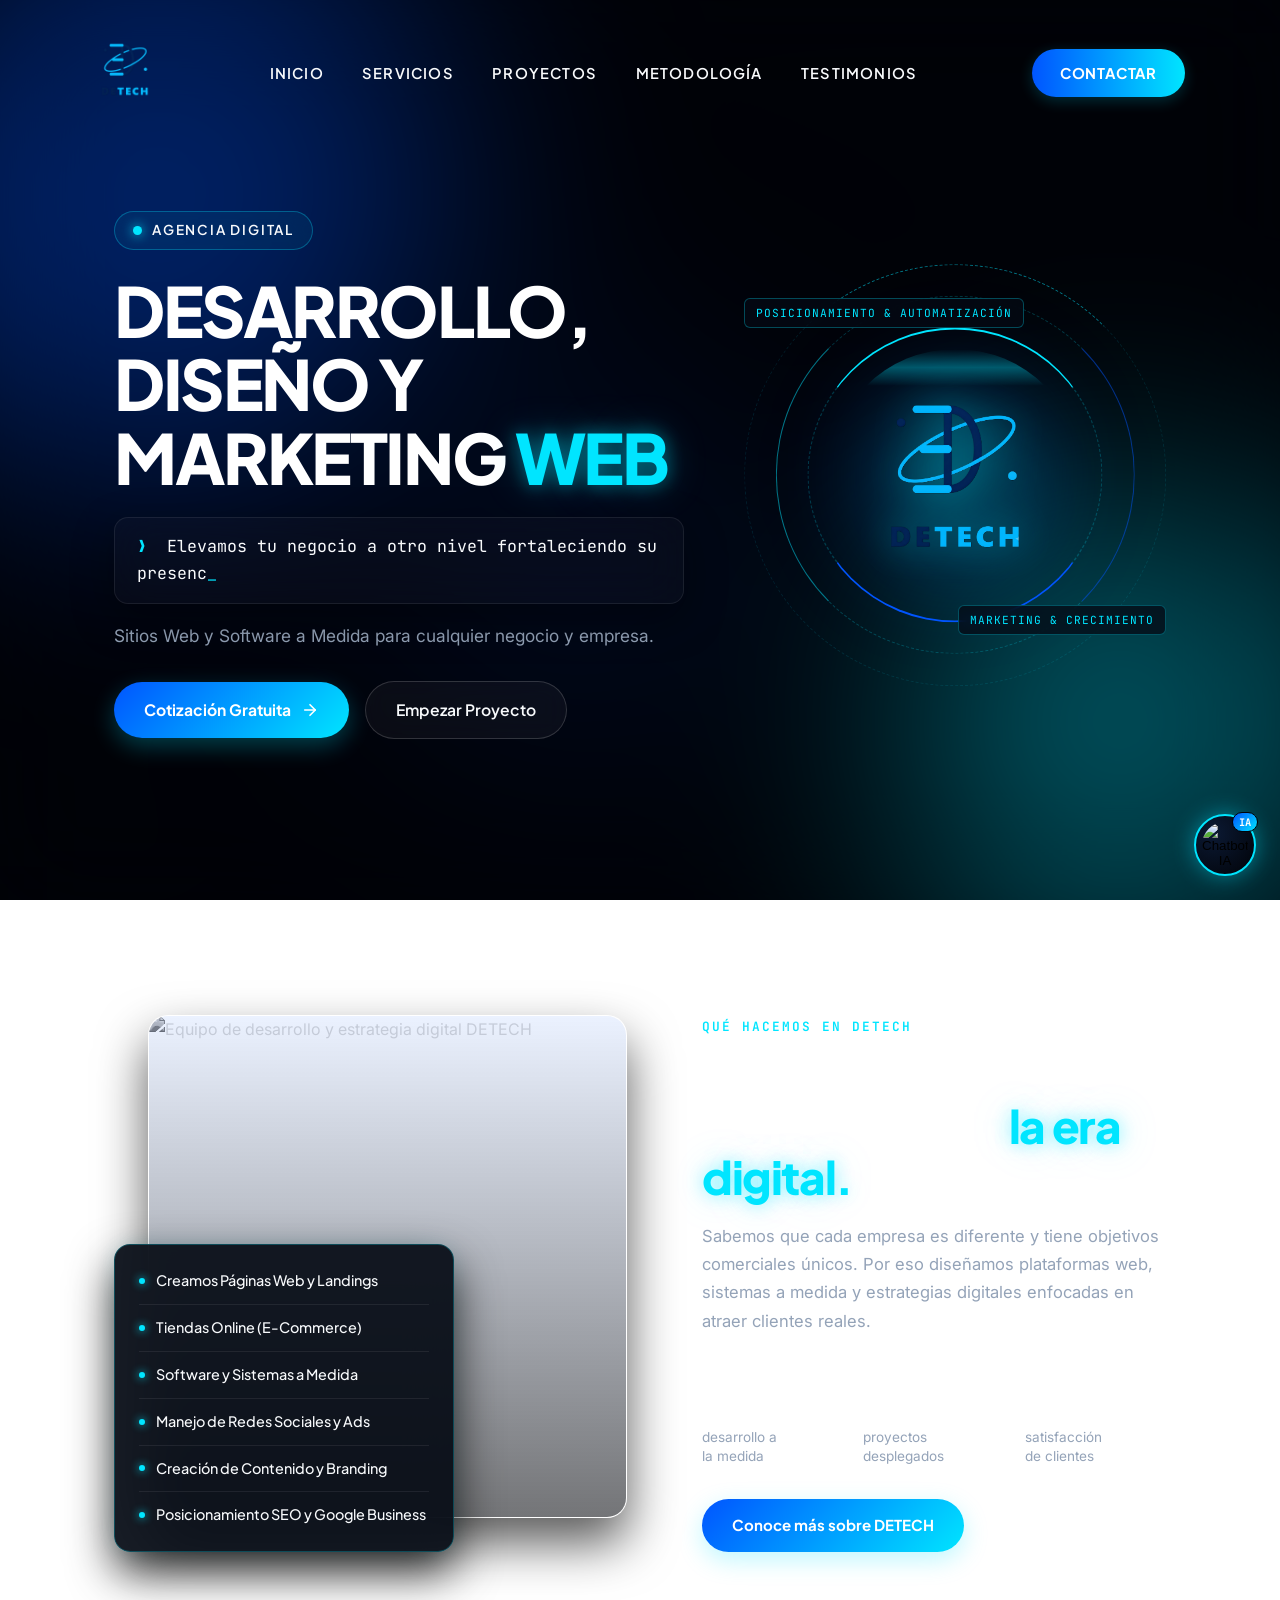
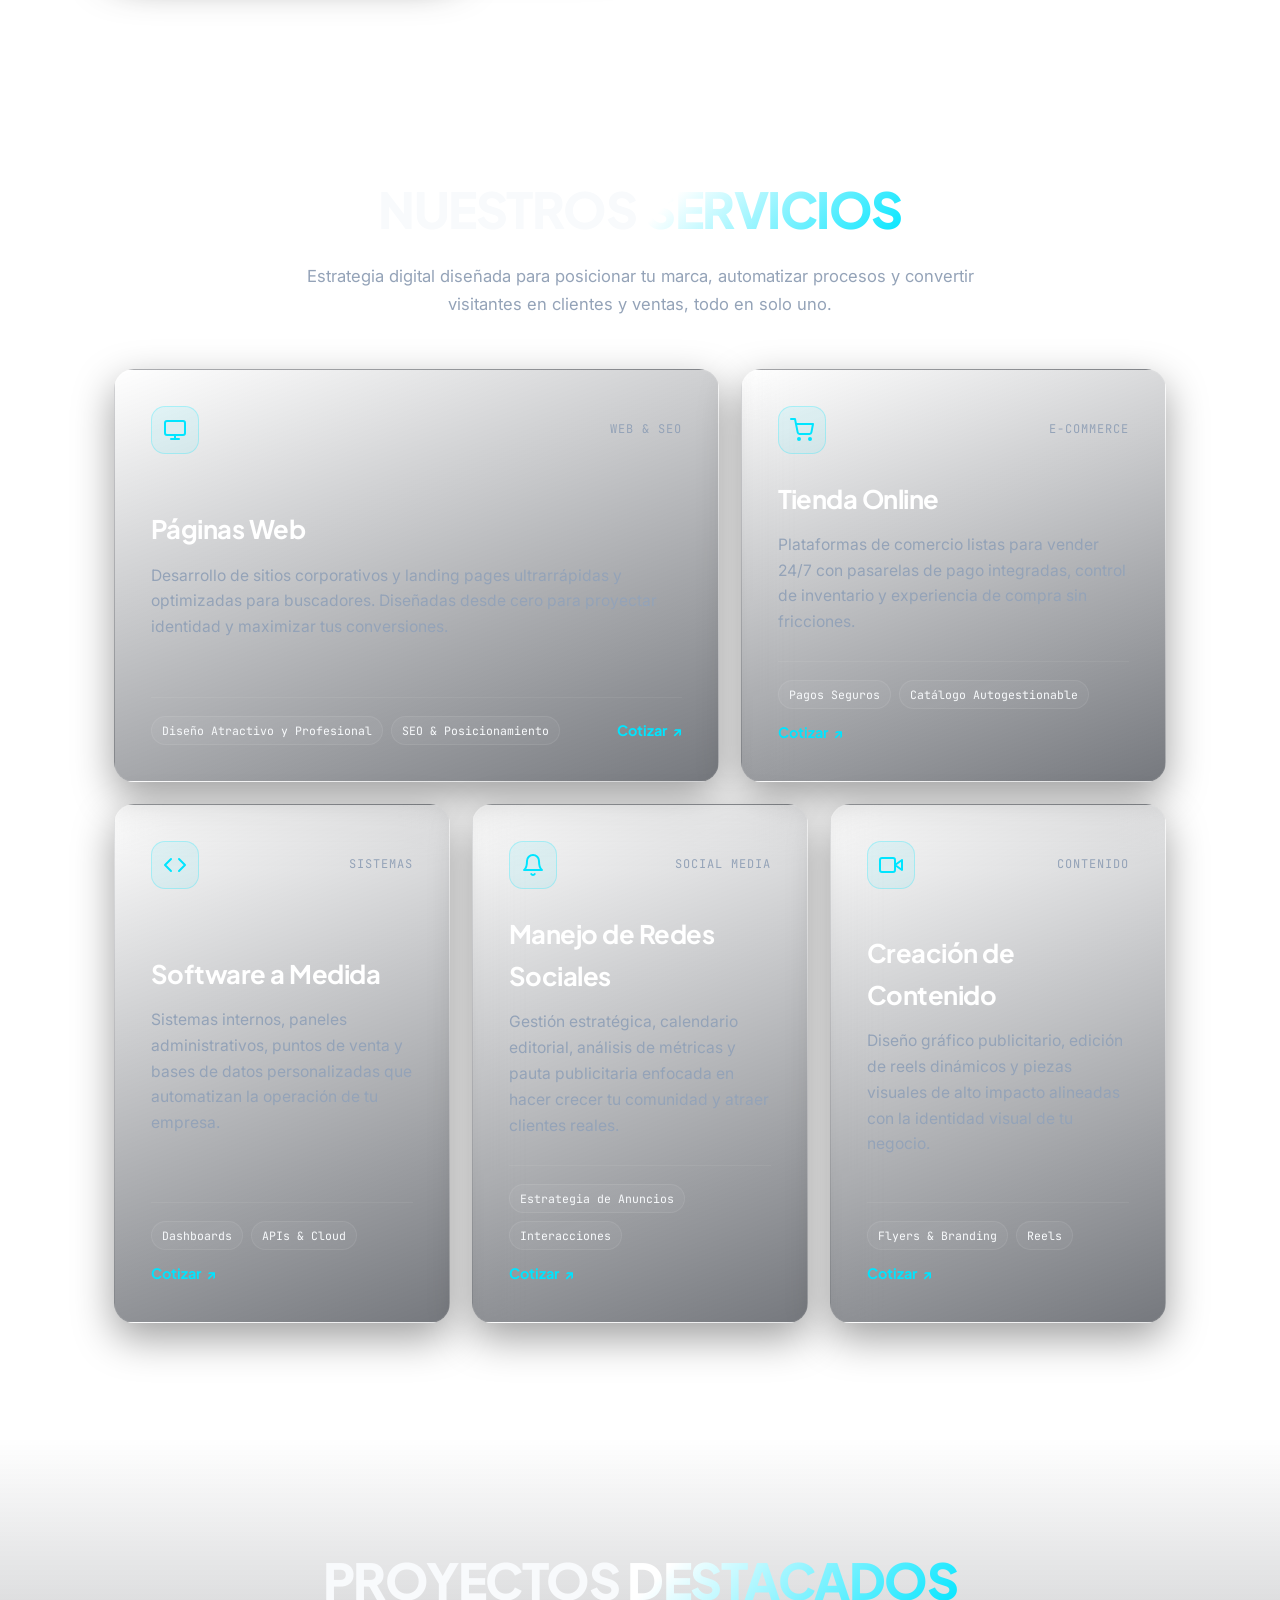
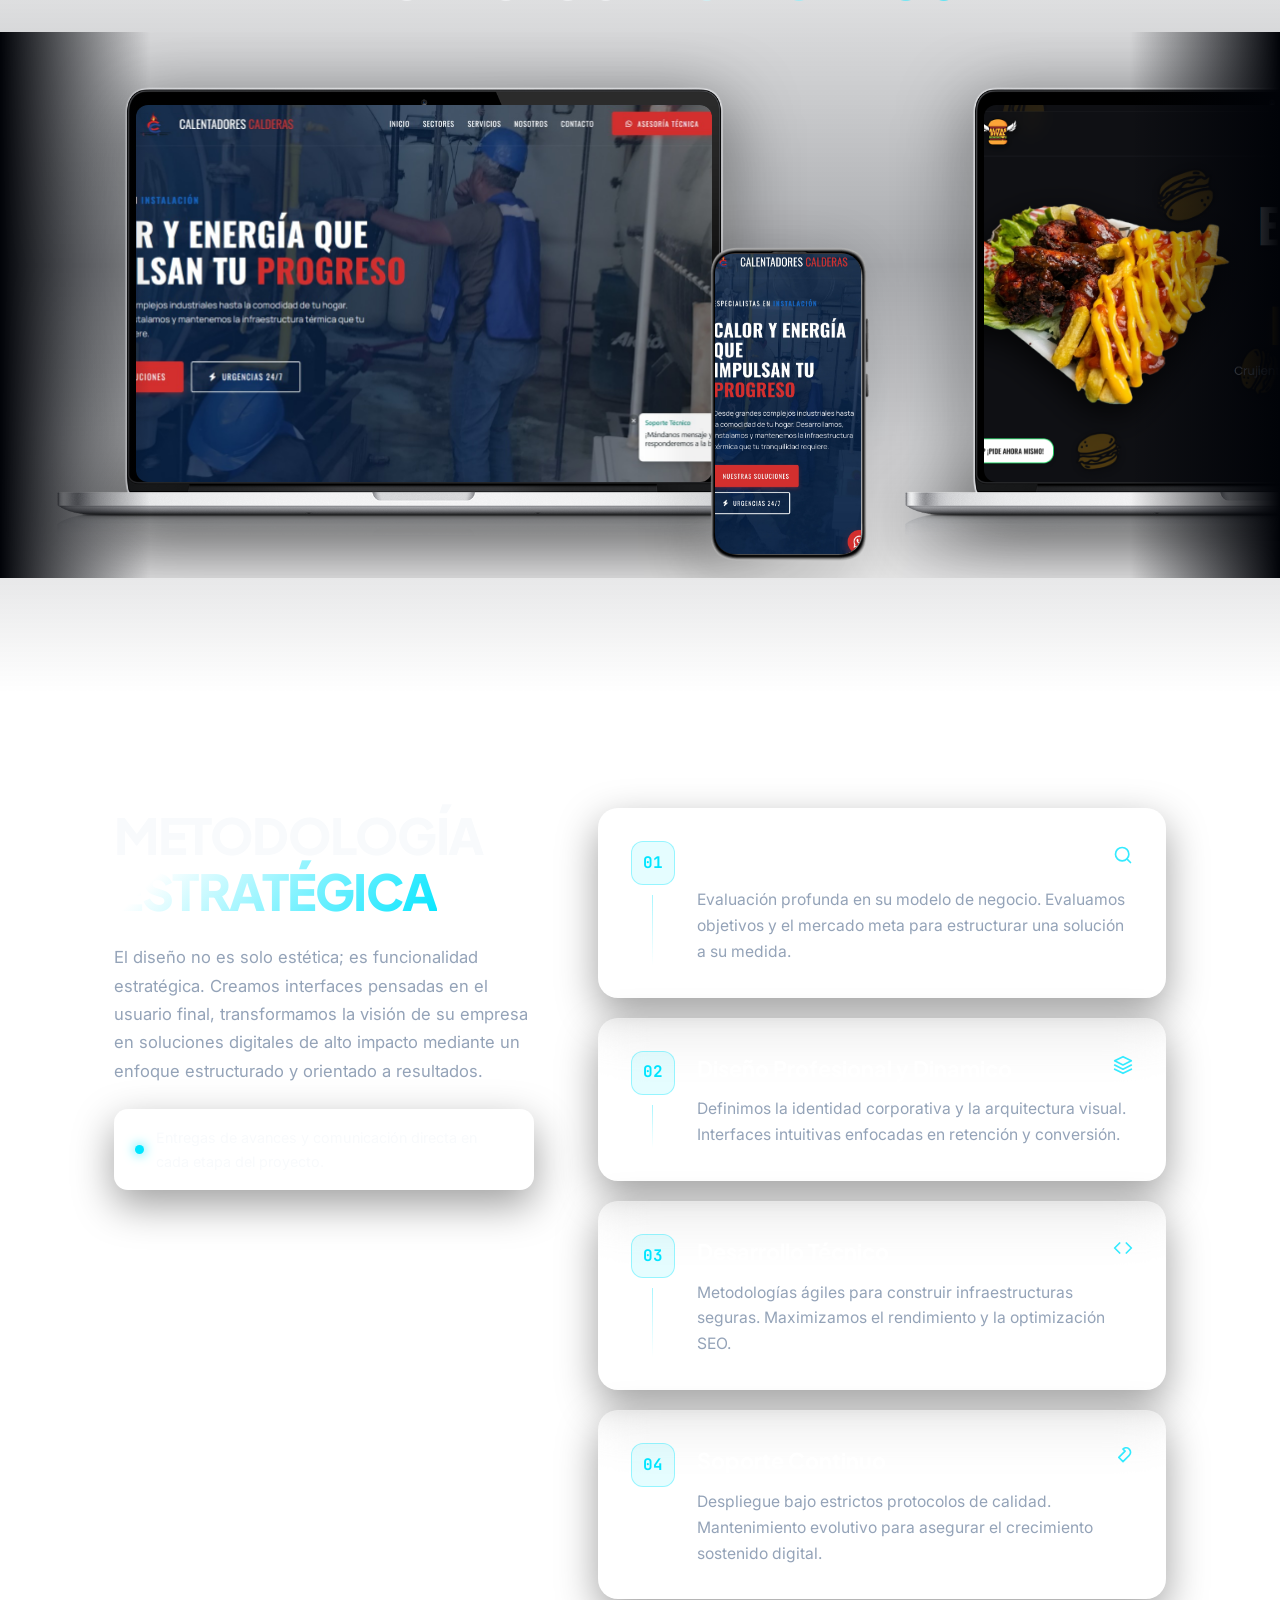
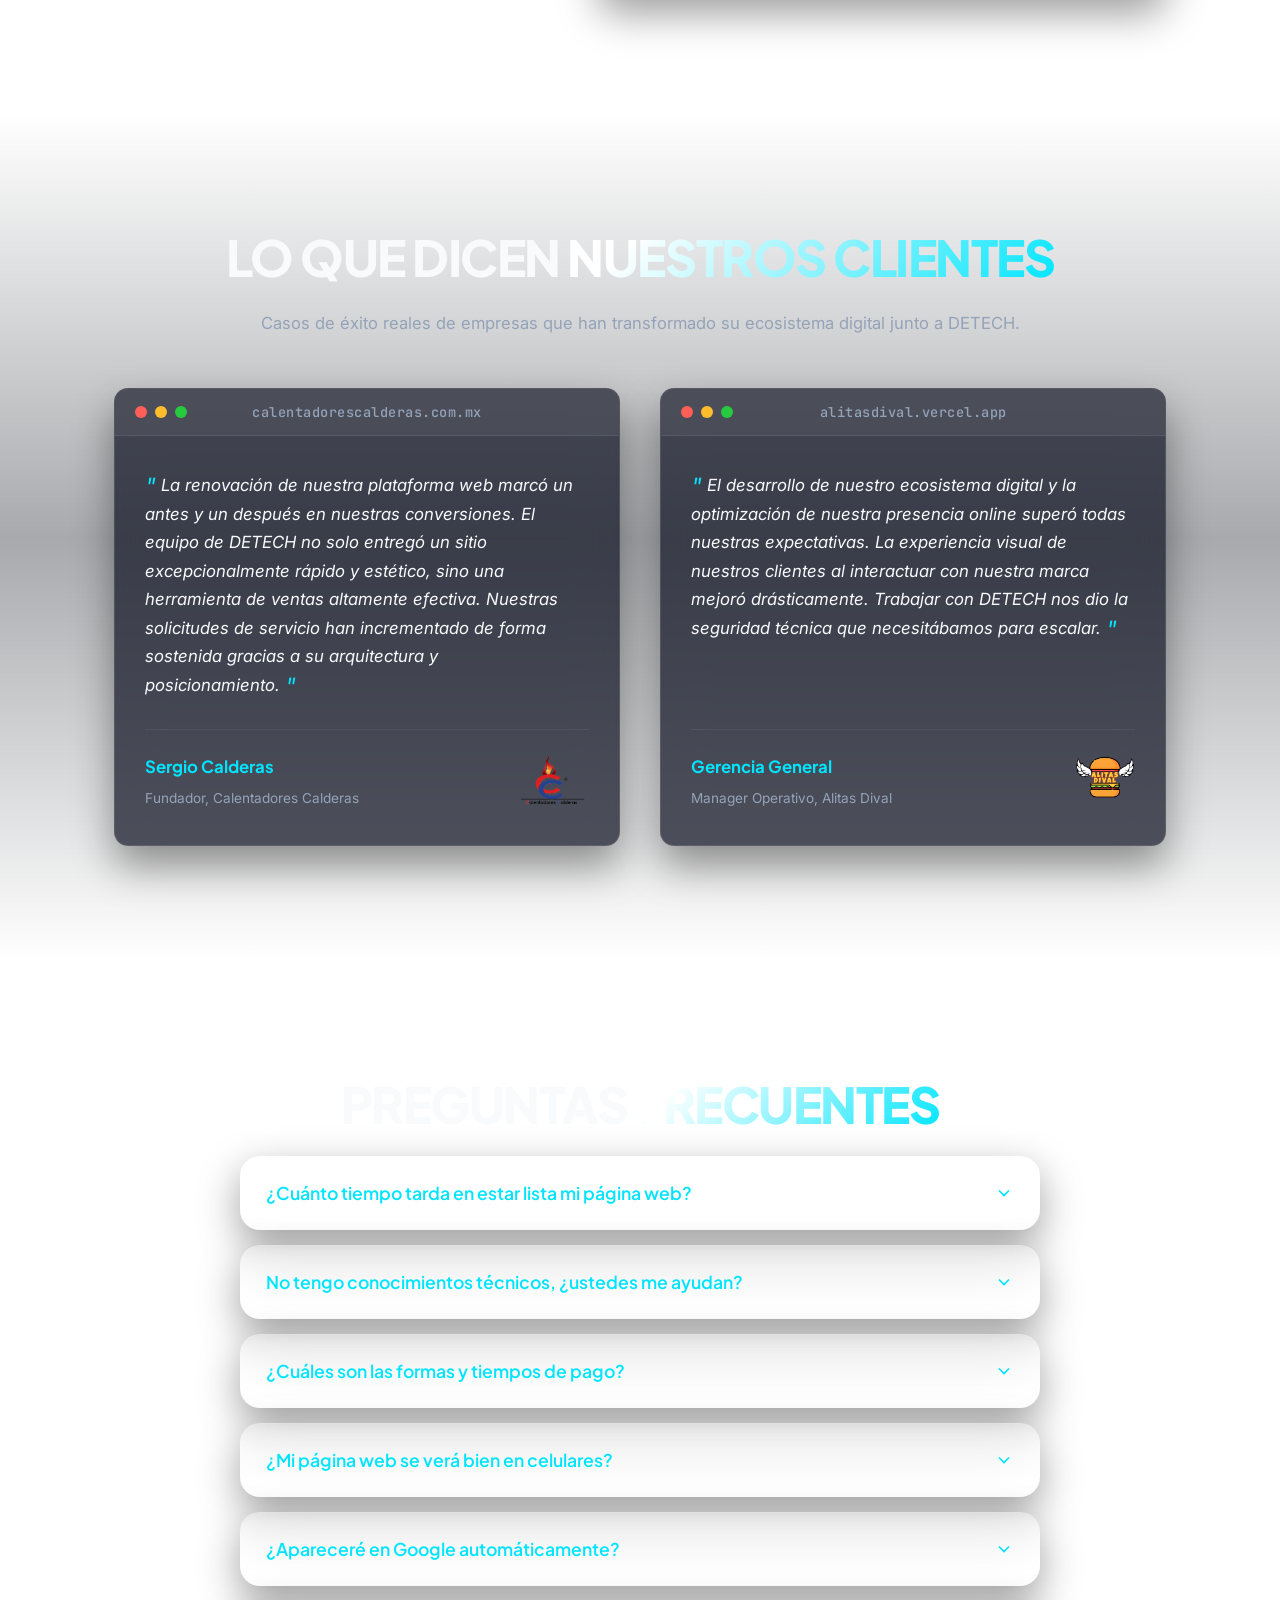
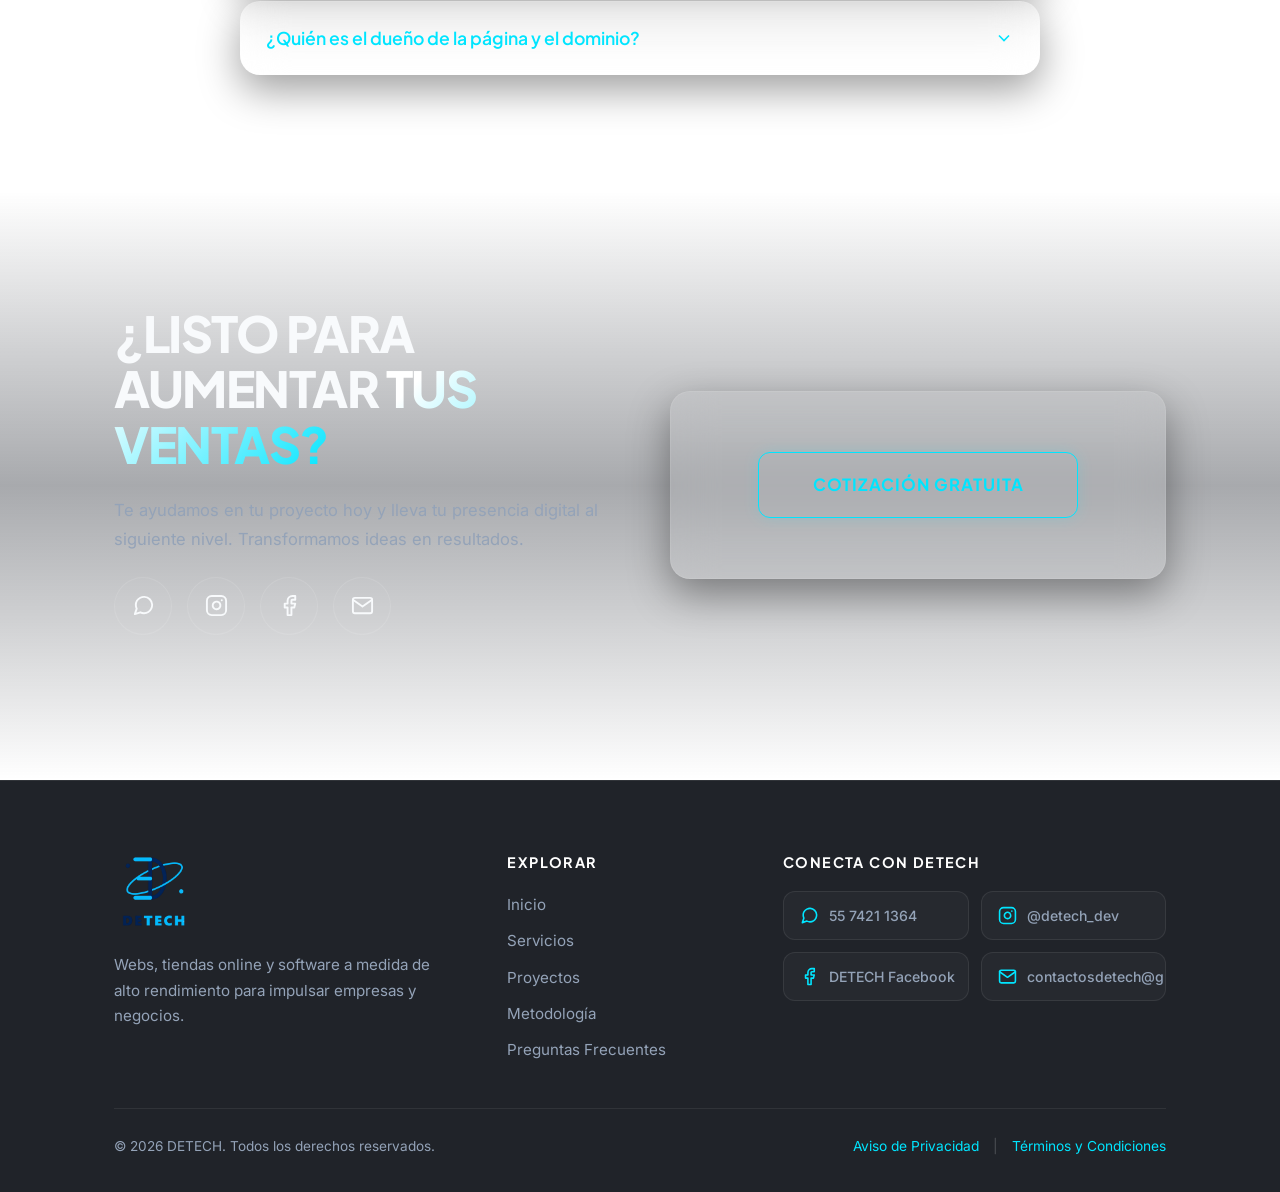
==== commit 0f9c73da: "Añadido de chatbot DEX" ====
--- a/index.html
+++ b/index.html
@@ -138,7 +138,7 @@
                     </div>
 
                     <p class="hero-subtext">
-                        Webs y Software a Medida para cualquier negocio y empresa.
+                        Sitios Web y Software a Medida para cualquier negocio y empresa.
                     </p>
 
                     <div class="hero-cta-group">
@@ -171,10 +171,88 @@
                             <div class="scan-line"></div>
                         </div>
                         <div class="tech-labels desktop-only">
-                            <span class="tech-label" style="top: 8%; left: 0;">INNOVACIÓN &amp; CALIDAD</span>
-                            <span class="tech-label" style="bottom: 12%; right: 0;">CRECIMIENTO // CONFIANZA</span>
-                        </div>
-                    </div>
+                            <span class="tech-label" style="top: 8%; left: 0;">POSICIONAMIENTO &amp;
+                                AUTOMATIZACIÓN</span>
+                            <span class="tech-label" style="bottom: 12%; right: 0;">MARKETING &amp; CRECIMIENTO</span>
+                        </div>
+                    </div>
+                </div>
+            </div>
+        </section>
+
+        <!-- =========================================
+             SEGUNDA SECCIÓN: QUÉ HACEMOS EN DETECH
+             ========================================= -->
+        <section id="nosotros" class="section-padding">
+            <div class="container about-detech-grid reveal">
+                <!-- Columna Izquierda: Fotografía B&N + Tarjeta Flotante Superpuesta -->
+                <div class="about-visual-wrapper">
+                    <div class="about-photo-frame">
+                        <img src="https://images.unsplash.com/photo-1522071820081-009f0129c71c?auto=format&fit=crop&w=900&q=80"
+                            alt="Equipo de desarrollo y estrategia digital DETECH" loading="lazy">
+                        <div class="photo-tint-overlay"></div>
+                    </div>
+
+                    <!-- Lista Flotante Glassmorphism Superpuesta -->
+                    <div class="about-floating-list glass-panel">
+                        <ul>
+                            <li>
+                                <span class="list-dot"></span>
+                                Creamos Páginas Web y Landings
+                            </li>
+                            <li>
+                                <span class="list-dot"></span>
+                                Tiendas Online (E-Commerce)
+                            </li>
+                            <li>
+                                <span class="list-dot"></span>
+                                Software y Sistemas a Medida
+                            </li>
+                            <li>
+                                <span class="list-dot"></span>
+                                Manejo de Redes Sociales y Ads
+                            </li>
+                            <li>
+                                <span class="list-dot"></span>
+                                Creación de Contenido y Branding
+                            </li>
+                            <li>
+                                <span class="list-dot"></span>
+                                Posicionamiento SEO y Google Business
+                            </li>
+                        </ul>
+                    </div>
+                </div>
+
+                <!-- Columna Derecha: Copy, Métricas y Botón CTA -->
+                <div class="about-content-col">
+                    <span class="section-eyebrow">QUÉ HACEMOS EN DETECH</span>
+                    <h2 class="about-headline">
+                        Impulsamos negocios y empresas en <span class="text-neon">la era digital.</span>
+                    </h2>
+                    <p class="lead-text">
+                        Sabemos que cada empresa es diferente y tiene objetivos comerciales únicos. Por eso diseñamos
+                        plataformas web, sistemas a medida y estrategias digitales enfocadas en atraer clientes reales.
+                    </p>
+
+                    <div class="about-metrics-row">
+                        <div class="metric-item">
+                            <span class="metric-value">100%</span>
+                            <span class="metric-label">desarrollo a<br>la medida</span>
+                        </div>
+                        <div class="metric-item">
+                            <span class="metric-value">+15</span>
+                            <span class="metric-label">proyectos<br>desplegados</span>
+                        </div>
+                        <div class="metric-item">
+                            <span class="metric-value">4.9</span>
+                            <span class="metric-label">satisfacción<br>de clientes</span>
+                        </div>
+                    </div>
+
+                    <a href="#servicios" class="btn-about-pill">
+                        Conoce más sobre DETECH
+                    </a>
                 </div>
             </div>
         </section>
@@ -185,11 +263,10 @@
         <section id="servicios" class="section-padding">
             <div class="container reveal">
                 <div class="section-header-editorial">
-                    <span class="section-eyebrow">// SOLUCIONES DIGITALES</span>
                     <h2 class="section-title">NUESTROS <span class="text-gradient">SERVICIOS</span></h2>
                     <p class="lead-text text-center mx-auto" style="max-width: 680px;">
-                        Arquitectura digital integral diseñada para posicionar tu marca, automatizar procesos y
-                        convertir visitantes en clientes.
+                        Estrategia digital diseñada para posicionar tu marca, automatizar procesos y
+                        convertir visitantes en clientes y ventas, todo en solo uno.
                     </p>
                 </div>
 
@@ -205,19 +282,18 @@
                                     <line x1="12" y1="17" x2="12" y2="21"></line>
                                 </svg>
                             </div>
-                            <span class="bento-tag">01 // WEB &amp; SEO</span>
+                            <span class="bento-tag"> WEB &amp; SEO</span>
                         </div>
                         <div class="bento-body">
                             <h3>Páginas Web</h3>
-                            <p>Sitios corporativos y landing pages ultrarrápidas, responsivas y optimizadas para
-                                buscadores. Diseñadas desde cero para proyectar autoridad y maximizar tus conversiones.
+                            <p>Desarrollo de sitios corporativos y landing pages ultrarrápidas y optimizadas para
+                                buscadores. Diseñadas desde cero para proyectar identidad y maximizar tus conversiones.
                             </p>
                         </div>
                         <div class="bento-footer">
                             <div class="bento-pills">
-                                <span>Diseño UI/UX</span>
-                                <span>Mobile-First</span>
-                                <span>SEO Técnico</span>
+                                <span>Diseño Atractivo y Profesional</span>
+                                <span>SEO &amp; Posicionamiento</span>
                             </div>
                             <a href="https://wa.me/525574211364?text=Hola%20DETECH,%20me%20interesa%20cotizar%20una%20P%C3%A1gina%20Web."
                                 target="_blank" rel="noopener" class="bento-link" aria-label="Cotizar Páginas Web">
@@ -237,11 +313,11 @@
                                     <path d="M1 1h4l2.68 13.39a2 2 0 0 0 2 1.61h9.72a2 2 0 0 0 2-1.61L23 6H6"></path>
                                 </svg>
                             </div>
-                            <span class="bento-tag">02 // E-COMMERCE</span>
+                            <span class="bento-tag">E-COMMERCE</span>
                         </div>
                         <div class="bento-body">
                             <h3>Tienda Online</h3>
-                            <p>Plataformas de comercio electrónico listas para vender 24/7 con pasarelas de pago
+                            <p>Plataformas de comercio listas para vender 24/7 con pasarelas de pago
                                 integradas, control de inventario y experiencia de compra sin fricciones.</p>
                         </div>
                         <div class="bento-footer">
@@ -266,7 +342,7 @@
                                     <polyline points="8 6 2 12 8 18"></polyline>
                                 </svg>
                             </div>
-                            <span class="bento-tag">03 // SISTEMAS</span>
+                            <span class="bento-tag">SISTEMAS</span>
                         </div>
                         <div class="bento-body">
                             <h3>Software a Medida</h3>
@@ -296,7 +372,7 @@
                                     <path d="M13.73 21a2 2 0 0 1-3.46 0"></path>
                                 </svg>
                             </div>
-                            <span class="bento-tag">04 // SOCIAL MEDIA</span>
+                            <span class="bento-tag">SOCIAL MEDIA</span>
                         </div>
                         <div class="bento-body">
                             <h3>Manejo de Redes Sociales</h3>
@@ -305,8 +381,8 @@
                         </div>
                         <div class="bento-footer">
                             <div class="bento-pills">
-                                <span>Estrategia</span>
-                                <span>Meta &amp; TikTok</span>
+                                <span>Estrategia de Anuncios</span>
+                                <span>Interacciones</span>
                             </div>
                             <a href="https://wa.me/525574211364?text=Hola%20DETECH,%20me%20interesa%20el%20servicio%20de%20Manejo%20de%20Redes%20Sociales."
                                 target="_blank" rel="noopener" class="bento-link"
@@ -326,7 +402,7 @@
                                     <rect x="1" y="5" width="15" height="14" rx="2" ry="2"></rect>
                                 </svg>
                             </div>
-                            <span class="bento-tag">05 // CONTENIDO</span>
+                            <span class="bento-tag">CONTENIDO</span>
                         </div>
                         <div class="bento-body">
                             <h3>Creación de Contenido</h3>
@@ -426,16 +502,17 @@
                 <div class="methodology-layout">
                     <!-- Cabecera Sticky / Izquierda -->
                     <div class="methodology-header">
-                        <span class="section-eyebrow">// FLUJO DE TRABAJO</span>
                         <h2 class="section-title left-align">METODOLOGÍA <span class="text-gradient">ESTRATÉGICA</span>
                         </h2>
                         <p class="lead-text">
-                            Transformamos la visión de su empresa en soluciones digitales de alto impacto mediante un
+                            El diseño no es solo estética; es funcionalidad estratégica. Creamos interfaces pensadas en
+                            el usuario final, transformamos la
+                            visión de su empresa en soluciones digitales de alto impacto mediante un
                             enfoque estructurado y orientado a resultados.
                         </p>
                         <div class="methodology-badge-box glass-panel">
                             <span class="pulse-dot"></span>
-                            <span>Entregas iterativas y comunicación directa en cada etapa.</span>
+                            <span>Entregas de avances y comunicación directa en cada etapa del proyecto.</span>
                         </div>
                     </div>
 
@@ -458,8 +535,8 @@
                                         </svg>
                                     </div>
                                 </div>
-                                <p>Inmersión profunda en su modelo de negocio. Evaluamos objetivos, KPIs y mercado meta
-                                    para estructurar una solución a medida.</p>
+                                <p>Evaluación profunda en su modelo de negocio. Evaluamos objetivos y el mercado meta
+                                    para estructurar una solución a su medida.</p>
                             </div>
                         </div>
 
@@ -470,7 +547,7 @@
                             </div>
                             <div class="timeline-content">
                                 <div class="timeline-title-row">
-                                    <h3>Diseño UI/UX</h3>
+                                    <h3>Diseño Profesional y Dinamico</h3>
                                     <div class="timeline-icon">
                                         <svg width="20" height="20" viewBox="0 0 24 24" fill="none"
                                             stroke="currentColor" stroke-width="2" stroke-linecap="round"
@@ -504,7 +581,7 @@
                                     </div>
                                 </div>
                                 <p>Metodologías ágiles para construir infraestructuras seguras. Maximizamos el
-                                    rendimiento y la optimización SEO del código.</p>
+                                    rendimiento y la optimización SEO.</p>
                             </div>
                         </div>
 
@@ -697,15 +774,18 @@
             </div>
         </section>
 
+
+
         <!-- =========================================
              SECCIÓN EMPEZAR PROYECTO / CONTACTO (INTACTA)
              ========================================= -->
         <section id="contacto" class="section-padding bg-subtle">
             <div class="container split-layout reveal">
                 <div class="contact-text">
-                    <h2 class="section-title left-align">EMPECEMOS TU <span class="text-gradient">PROYECTO</span></h2>
-                    <p class="lead-text">Cotiza tu proyecto hoy y lleva tu presencia digital al siguiente nivel
-                        tecnológico. Transformamos ideas en código.</p>
+                    <h2 class="section-title left-align">¿LISTO PARA AUMENTAR <span class="text-gradient">TUS
+                            VENTAS?</span></h2>
+                    <p class="lead-text">Te ayudamos en tu proyecto hoy y lleva tu presencia digital al siguiente nivel.
+                        Transformamos ideas en resultados.</p>
 
                     <div class="social-links">
                         <a href="https://wa.me/525574211364" target="_blank" rel="noopener" aria-label="WhatsApp">
@@ -837,41 +917,62 @@
     </footer>
 
     <!-- =========================================
-         CHATBOT BURBUJA CUADRADA WHATSAPP DETECH
+         ASISTENTE IA DETECH (GEMINI FLASH-LITE)
          ========================================= -->
-    <div class="wa-chatbot-widget" id="wa-widget">
-        <!-- Caja compacta tipo mensaje -->
-        <div class="wa-chat-card hidden" id="wa-message">
-            <div class="wa-chat-header">
-                <div class="wa-bot-profile">
-                    <div class="wa-bot-avatar">
-                        <img src="assets/LogoDETECHmini.png" alt="DETECH">
-                        <span class="wa-online-dot"></span>
-                    </div>
-                    <div class="wa-bot-meta">
-                        <strong>DETECH</strong>
-                        <span>En línea</span>
-                    </div>
-                </div>
-                <button id="close-wa" class="close-wa-btn" aria-label="Cerrar">&times;</button>
-            </div>
-
-            <div class="wa-chat-body">
-                <p>¡Hola! 👋 ¿Cotizamos tu web o software hoy?</p>
-                <a href="https://wa.me/525574211364?text=Hola%20DETECH,%20me%20gustar%C3%ADa%20cotizar%20un%20proyecto."
-                    target="_blank" rel="noopener" class="wa-chat-cta">
-                    Chatear ahora <span>↗</span>
-                </a>
-            </div>
+    <div class="ai-widget-container" id="ai-widget">
+        <!-- Ventana del Chat IA -->
+        <div class="ai-chat-window hidden" id="ai-chat-window" role="dialog" aria-label="Asistente IA de DETECH">
+            <div class="ai-chat-header">
+                <div class="ai-agent-info">
+                    <div class="ai-agent-avatar">
+                        <img src="assets/chatbot-detech.png" alt="Asistente IA DETECH">
+                        <span class="ai-status-dot"></span>
+                    </div>
+                    <div class="ai-agent-title">
+                        <strong>DETECH AI</strong>
+                        <span>Asistente Virtual</span>
+                    </div>
+                </div>
+                <div class="ai-header-actions">
+                    <span class="ai-quota-pill" id="ai-quota-pill" title="Consultas disponibles hoy">8/8</span>
+                    <button type="button" class="ai-close-btn" id="ai-close-btn"
+                        aria-label="Cerrar asistente">&times;</button>
+                </div>
+            </div>
+
+            <div class="ai-chat-messages" id="ai-chat-messages">
+                <div class="ai-msg bot">
+                    ¡Hola! Soy el asistente IA de <strong>DETECH</strong>. Pregúntame sobre nuestros servicios de
+                    páginas web, tiendas online, software a medida o redes sociales.
+                </div>
+            </div>
+
+            <!-- Preguntas rápidas -->
+            <div class="ai-quick-prompts" id="ai-quick-prompts">
+                <button type="button" class="ai-chip" data-prompt="¿Qué servicios ofrece DETECH?">Servicios</button>
+                <button type="button" class="ai-chip" data-prompt="¿Cómo funciona el pago y tiempos de entrega?">Tiempos
+                    y pagos</button>
+                <button type="button" class="ai-chip"
+                    data-prompt="¿Cómo puedo cotizar un proyecto con DETECH?">Cotizar</button>
+            </div>
+
+            <form class="ai-chat-form" id="ai-chat-form" autocomplete="off">
+                <input type="text" id="ai-chat-input" maxlength="300" placeholder="Escribe tu duda sobre DETECH..."
+                    aria-label="Mensaje para DETECH AI" required>
+                <button type="submit" id="ai-send-btn" aria-label="Enviar pregunta">
+                    <svg width="18" height="18" viewBox="0 0 24 24" fill="none" stroke="currentColor" stroke-width="2.2"
+                        stroke-linecap="round" stroke-linejoin="round">
+                        <line x1="22" y1="2" x2="11" y2="13"></line>
+                        <polygon points="22 2 15 22 11 13 2 9 22 2"></polygon>
+                    </svg>
+                </button>
+            </form>
         </div>
 
-        <!-- Botón Flotante -->
-        <button type="button" class="floating-wa" id="wa-toggle-btn" aria-label="Abrir WhatsApp DETECH">
-            <span class="wa-unread-badge hidden" id="wa-badge">1</span>
-            <svg viewBox="0 0 24 24" fill="currentColor">
-                <path
-                    d="M17.472 14.382c-.297-.149-1.758-.867-2.03-.967-.273-.099-.471-.148-.67.15-.197.297-.767.966-.94 1.164-.173.199-.347.223-.644.075-.297-.15-1.255-.463-2.39-1.475-.883-.788-1.48-1.761-1.653-2.059-.173-.297-.018-.458.13-.606.134-.133.298-.347.446-.52.149-.174.198-.298.298-.497.099-.198.05-.371-.025-.52-.075-.149-.669-1.612-.916-2.207-.242-.579-.487-.5-.669-.51-.173-.008-.371-.01-.57-.01-.198 0-.52.074-.792.372-.272.297-1.04 1.016-1.04 2.479 0 1.462 1.065 2.875 1.213 3.074.149.198 2.096 3.2 5.077 4.487.709.306 1.262.489 1.694.625.712.227 1.36.195 1.871.118.571-.085 1.758-.719 2.006-1.413.248-.694.248-1.289.173-1.413-.074-.124-.272-.198-.57-.347m-5.421 7.403h-.004a9.87 9.87 0 01-5.031-1.378l-.361-.214-3.741.982.998-3.648-.235-.374a9.86 9.86 0 01-1.51-5.26c.001-5.45 4.436-9.884 9.888-9.884 2.64 0 5.122 1.03 6.988 2.898a9.825 9.825 0 012.893 6.994c-.003 5.45-4.437 9.884-9.885 9.884m8.413-18.297A11.815 11.815 0 0012.05 0C5.495 0 .16 5.335.157 11.892c0 2.096.547 4.142 1.588 5.945L.057 24l6.305-1.654a11.882 11.882 0 005.683 1.448h.005c6.554 0 11.89-5.335 11.893-11.893a11.821 11.821 0 00-3.48-8.413Z" />
-            </svg>
+        <!-- Botón Flotante con tu PNG del Chatbot -->
+        <button type="button" class="ai-floating-trigger" id="ai-toggle-btn" aria-label="Abrir Asistente IA DETECH">
+            <img src="assets/chatbot-detech.png" alt="Chatbot IA DETECH" class="ai-trigger-png">
+            <span class="ai-trigger-tag">IA</span>
         </button>
     </div>
 
--- a/style.css
+++ b/style.css
@@ -246,7 +246,7 @@
 }
 
 .logo img {
-    height: clamp(35px, 5vw, 48px);
+    height: clamp(60px, 5vw, 48px);
     transition: height 0.3s;
     z-index: 1001;
     position: relative;
@@ -1448,7 +1448,7 @@
 }
 
 .footer-logo img {
-    height: 44px;
+    height: 80px;
     margin-bottom: 14px;
     display: block;
 }
@@ -1597,7 +1597,7 @@
     }
 
     .footer-logo img {
-        height: 48px;
+        height: 100px;
         margin: 0 auto 14px auto;
     }
 
@@ -1666,244 +1666,7 @@
     }
 }
 
-/* =========================================
-   CHATBOT CAJA CUADRADA COMPACTA WHATSAPP
-   ========================================= */
-.wa-chatbot-widget {
-    pointer-events: none;
-    position: fixed;
-    bottom: 20px;
-    right: 20px;
-    left: auto;
-    width: auto;
-    z-index: 1000;
-    display: flex;
-    flex-direction: column;
-    align-items: flex-end;
-    gap: 10px;
-}
-
-.wa-chat-card {
-    pointer-events: auto;
-    width: 235px;
-    /* Ancho fijo compacto y cuadrado */
-    max-width: calc(100vw - 40px);
-    background: rgba(7, 13, 26, 0.95);
-    backdrop-filter: blur(18px);
-    -webkit-backdrop-filter: blur(18px);
-    border: 1px solid rgba(0, 229, 255, 0.35);
-    border-radius: 12px;
-    /* Esquinas más cuadradas tipo caja de mensaje */
-    box-shadow: 0 14px 32px rgba(0, 0, 0, 0.65), 0 0 18px rgba(0, 229, 255, 0.12);
-    overflow: hidden;
-    transform-origin: bottom right;
-    opacity: 1;
-    transform: translateY(0) scale(1);
-    transition: opacity 0.55s ease, transform 0.55s var(--ease-out-expo), visibility 0.55s ease;
-}
-
-.wa-chat-card.hidden {
-    opacity: 0;
-    transform: translateY(12px) scale(0.94);
-    visibility: hidden;
-    pointer-events: none;
-}
-
-.wa-chat-header {
-    display: flex;
-    justify-content: space-between;
-    align-items: center;
-    padding: 9px 11px;
-    background: rgba(0, 229, 255, 0.08);
-    border-bottom: 1px solid rgba(255, 255, 255, 0.07);
-}
-
-.wa-bot-profile {
-    display: flex;
-    align-items: center;
-    gap: 8px;
-}
-
-.wa-bot-avatar {
-    position: relative;
-    width: 28px;
-    height: 28px;
-    border-radius: 8px;
-    background: #010308;
-    border: 1px solid rgba(0, 229, 255, 0.35);
-    display: flex;
-    align-items: center;
-    justify-content: center;
-    padding: 3px;
-}
-
-.wa-bot-avatar img {
-    width: 100%;
-    height: 100%;
-    object-fit: contain;
-}
-
-.wa-online-dot {
-    position: absolute;
-    bottom: -2px;
-    right: -2px;
-    width: 8px;
-    height: 8px;
-    background-color: #25d366;
-    border: 1.5px solid #070d1a;
-    border-radius: 50%;
-}
-
-.wa-bot-meta {
-    display: flex;
-    flex-direction: column;
-    line-height: 1.15;
-}
-
-.wa-bot-meta strong {
-    font-family: var(--font-head);
-    font-size: 0.8rem;
-    color: #ffffff;
-}
-
-.wa-bot-meta span {
-    font-size: 0.68rem;
-    color: #25d366;
-    font-weight: 500;
-}
-
-.close-wa-btn {
-    background: transparent;
-    border: none;
-    color: var(--text-muted);
-    width: 22px;
-    height: 22px;
-    border-radius: 6px;
-    font-size: 1.15rem;
-    line-height: 1;
-    cursor: pointer;
-    display: flex;
-    align-items: center;
-    justify-content: center;
-    transition: color 0.2s ease, background 0.2s ease;
-}
-
-.close-wa-btn:hover {
-    background: rgba(255, 255, 255, 0.08);
-    color: #ffffff;
-}
-
-.wa-chat-body {
-    padding: 11px;
-    display: flex;
-    flex-direction: column;
-    gap: 10px;
-}
-
-.wa-chat-body p {
-    font-size: 0.82rem;
-    color: var(--text-primary);
-    line-height: 1.4;
-    margin: 0;
-}
-
-.wa-chat-cta {
-    display: flex;
-    align-items: center;
-    justify-content: center;
-    gap: 5px;
-    width: 100%;
-    padding: 8px 10px;
-    background: #25d366;
-    color: #04130a;
-    font-family: var(--font-head);
-    font-weight: 700;
-    font-size: 0.8rem;
-    border-radius: 8px;
-    text-decoration: none;
-    transition: transform 0.2s ease, box-shadow 0.2s ease;
-}
-
-.wa-chat-cta:hover {
-    transform: translateY(-1px);
-    box-shadow: 0 6px 16px rgba(37, 211, 102, 0.35);
-}
-
-.floating-wa {
-    pointer-events: auto;
-    position: relative;
-    width: 54px;
-    height: 54px;
-    background-color: #050a14;
-    color: #ffffff;
-    border: 2px solid var(--brand-cyan);
-    border-radius: 50%;
-    display: flex;
-    align-items: center;
-    justify-content: center;
-    cursor: pointer;
-    box-shadow: 0 0 18px rgba(0, 229, 255, 0.4);
-    transition: all 0.3s var(--ease-out-expo);
-}
-
-.wa-unread-badge {
-    position: absolute;
-    top: -3px;
-    right: -3px;
-    width: 18px;
-    height: 18px;
-    border-radius: 50%;
-    background: #25d366;
-    color: #04130a;
-    font-family: var(--font-code);
-    font-size: 0.68rem;
-    font-weight: 700;
-    display: flex;
-    align-items: center;
-    justify-content: center;
-    border: 2px solid var(--bg-main);
-    transition: opacity 0.3s ease, transform 0.3s ease;
-}
-
-.wa-unread-badge.hidden {
-    opacity: 0;
-    transform: scale(0);
-}
-
-.floating-wa svg {
-    width: 26px;
-    height: 26px;
-}
-
-.floating-wa:hover {
-    background-color: var(--brand-cyan);
-    color: var(--bg-main);
-    transform: scale(1.06);
-}
-
-@media (max-width: 600px) {
-    .wa-chatbot-widget {
-        bottom: 16px;
-        right: 16px;
-        left: auto !important;
-        width: auto !important;
-    }
-
-    .wa-chat-card {
-        width: 215px !important;
-        /* Cajita cuadrada pequeña en celular */
-    }
-
-    .floating-wa {
-        width: 50px;
-        height: 50px;
-    }
-
-    .floating-wa svg {
-        width: 24px;
-        height: 24px;
-    }
-}
+
 
 /* =========================================
    AJUSTE COMPACTO EN CELULAR
@@ -2004,6 +1767,232 @@
 
 .delay-3 {
     transition-delay: 0.36s;
+}
+
+/* =========================================
+   SEGUNDA SECCIÓN: QUÉ HACEMOS EN DETECH
+   ========================================= */
+.about-detech-grid {
+    display: grid;
+    grid-template-columns: 1.05fr 0.95fr;
+    gap: clamp(45px, 6vw, 75px);
+    align-items: center;
+}
+
+.about-visual-wrapper {
+    position: relative;
+    padding-left: 34px;
+    padding-bottom: 34px;
+}
+
+.about-photo-frame {
+    position: relative;
+    width: 100%;
+    aspect-ratio: 4 / 4.2;
+    border-radius: 20px;
+    overflow: hidden;
+    border: 1px solid rgba(255, 255, 255, 0.1);
+    box-shadow: 0 25px 50px rgba(0, 0, 0, 0.65);
+}
+
+.about-photo-frame img {
+    width: 100%;
+    height: 100%;
+    object-fit: cover;
+    filter: grayscale(100%) contrast(1.12) brightness(0.85);
+    transition: transform 0.6s var(--ease-out-expo), filter 0.6s ease;
+    display: block;
+}
+
+.about-visual-wrapper:hover .about-photo-frame img {
+    transform: scale(1.03);
+    filter: grayscale(85%) contrast(1.15) brightness(0.9);
+}
+
+.photo-tint-overlay {
+    position: absolute;
+    inset: 0;
+    background: linear-gradient(180deg, rgba(0, 85, 255, 0.08) 0%, rgba(1, 3, 8, 0.55) 100%);
+    pointer-events: none;
+}
+
+/* Tarjeta Flotante Superpuesta (Igual a referencia pero en Glassmorphism DETECH) */
+.about-floating-list {
+    position: absolute;
+    bottom: 0;
+    left: 0;
+    width: 72%;
+    max-width: 340px;
+    padding: 22px 24px;
+    background: rgba(5, 10, 20, 0.92);
+    backdrop-filter: blur(22px);
+    -webkit-backdrop-filter: blur(22px);
+    border: 1px solid rgba(0, 229, 255, 0.25);
+    border-radius: 16px;
+    box-shadow: 0 20px 45px rgba(0, 0, 0, 0.8), 0 0 25px rgba(0, 229, 255, 0.08);
+    z-index: 3;
+}
+
+.about-floating-list ul {
+    list-style: none;
+    display: flex;
+    flex-direction: column;
+}
+
+.about-floating-list li {
+    display: flex;
+    align-items: center;
+    gap: 11px;
+    padding: 11px 0;
+    font-family: var(--font-head);
+    font-size: 0.9rem;
+    font-weight: 500;
+    color: var(--text-primary);
+    border-bottom: 1px solid rgba(255, 255, 255, 0.07);
+    transition: color 0.25s ease, transform 0.25s ease;
+}
+
+.about-floating-list li:first-child {
+    padding-top: 2px;
+}
+
+.about-floating-list li:last-child {
+    border-bottom: none;
+    padding-bottom: 2px;
+}
+
+.about-floating-list li:hover {
+    color: var(--brand-cyan);
+    transform: translateX(4px);
+}
+
+.list-dot {
+    width: 6px;
+    height: 6px;
+    border-radius: 50%;
+    background-color: var(--brand-cyan);
+    box-shadow: 0 0 8px var(--brand-cyan);
+    flex-shrink: 0;
+}
+
+/* Columna Derecha */
+.about-content-col {
+    text-align: left;
+}
+
+.about-headline {
+    font-size: clamp(2rem, 3.6vw, 2.85rem);
+    font-weight: 800;
+    line-height: 1.12;
+    letter-spacing: -0.03em;
+    color: #ffffff;
+    margin-bottom: 20px;
+}
+
+.about-metrics-row {
+    display: grid;
+    grid-template-columns: repeat(3, 1fr);
+    gap: 20px;
+    padding-top: 24px;
+    margin-top: 24px;
+    margin-bottom: 34px;
+    border-top: 1px solid rgba(255, 255, 255, 0.1);
+}
+
+.metric-item {
+    display: flex;
+    flex-direction: column;
+    gap: 4px;
+}
+
+.metric-value {
+    font-family: var(--font-head);
+    font-size: clamp(1.85rem, 3vw, 2.45rem);
+    font-weight: 800;
+    color: #ffffff;
+    line-height: 1.05;
+    letter-spacing: -0.02em;
+}
+
+.metric-label {
+    font-size: 0.85rem;
+    color: var(--text-muted);
+    line-height: 1.35;
+}
+
+.btn-about-pill {
+    display: inline-flex;
+    align-items: center;
+    justify-content: center;
+    padding: 14px 30px;
+    background: linear-gradient(135deg, var(--brand-blue), var(--brand-cyan));
+    color: #ffffff;
+    font-family: var(--font-head);
+    font-weight: 700;
+    font-size: 0.94rem;
+    border-radius: 50px;
+    text-decoration: none;
+    box-shadow: 0 8px 24px rgba(0, 229, 255, 0.25);
+    transition: transform 0.3s var(--ease-out-expo), box-shadow 0.3s ease;
+}
+
+.btn-about-pill:hover {
+    transform: translateY(-3px);
+    box-shadow: 0 12px 32px rgba(0, 229, 255, 0.45);
+}
+
+/* =========================================
+   RESPONSIVO CELULAR PARA SEGUNDA SECCIÓN
+   ========================================= */
+@media (max-width: 960px) {
+    .about-detech-grid {
+        grid-template-columns: 1fr;
+        gap: 42px;
+    }
+
+    .about-visual-wrapper {
+        max-width: 520px;
+        margin: 0 auto;
+        width: 100%;
+    }
+}
+
+@media (max-width: 600px) {
+    .about-visual-wrapper {
+        padding-left: 0;
+        padding-bottom: 0;
+    }
+
+    .about-photo-frame {
+        aspect-ratio: 16 / 11;
+        border-radius: 16px;
+    }
+
+    /* En celular la caja se integra limpiamente traslapada abajo para no apretar el texto */
+    .about-floating-list {
+        position: relative;
+        width: 92%;
+        max-width: none;
+        margin: -36px auto 0 auto;
+        padding: 18px 20px;
+    }
+
+    .about-floating-list li {
+        font-size: 0.85rem;
+        padding: 9px 0;
+    }
+
+    .about-metrics-row {
+        gap: 12px;
+    }
+
+    .metric-value {
+        font-size: 1.65rem;
+    }
+
+    .metric-label {
+        font-size: 0.78rem;
+    }
 }
 
 /* =========================================
@@ -2208,4 +2197,339 @@
     .wa-chat-card {
         width: 100%;
     }
+}
+
+/* =========================================
+   ASISTENTE IA DETECH (ESTILO GLASS NEÓN)
+   ========================================= */
+.ai-widget-container {
+    position: fixed;
+    bottom: 24px;
+    right: 24px;
+    z-index: 1000;
+    display: flex;
+    flex-direction: column;
+    align-items: flex-end;
+    gap: 12px;
+    pointer-events: none;
+}
+
+.ai-chat-window {
+    pointer-events: auto;
+    width: 330px;
+    max-width: calc(100vw - 32px);
+    background: rgba(6, 11, 23, 0.96);
+    backdrop-filter: blur(22px);
+    -webkit-backdrop-filter: blur(22px);
+    border: 1px solid rgba(0, 229, 255, 0.35);
+    border-radius: 18px;
+    box-shadow: 0 22px 50px rgba(0, 0, 0, 0.78), 0 0 25px rgba(0, 229, 255, 0.14);
+    overflow: hidden;
+    display: flex;
+    flex-direction: column;
+    transform-origin: bottom right;
+    opacity: 1;
+    transform: translateY(0) scale(1);
+    transition: opacity 0.35s ease, transform 0.35s var(--ease-out-expo), visibility 0.35s ease;
+}
+
+.ai-chat-window.hidden {
+    opacity: 0;
+    transform: translateY(16px) scale(0.94);
+    visibility: hidden;
+    pointer-events: none;
+}
+
+.ai-chat-header {
+    display: flex;
+    justify-content: space-between;
+    align-items: center;
+    padding: 12px 14px;
+    background: linear-gradient(90deg, rgba(0, 85, 255, 0.28), rgba(0, 229, 255, 0.14));
+    border-bottom: 1px solid rgba(0, 229, 255, 0.2);
+}
+
+.ai-agent-info {
+    display: flex;
+    align-items: center;
+    gap: 10px;
+}
+
+.ai-agent-avatar {
+    position: relative;
+    width: 36px;
+    height: 36px;
+    border-radius: 10px;
+    background: #010308;
+    border: 1px solid rgba(0, 229, 255, 0.45);
+    display: flex;
+    align-items: center;
+    justify-content: center;
+    padding: 3px;
+}
+
+.ai-agent-avatar img {
+    width: 100%;
+    height: 100%;
+    object-fit: contain;
+}
+
+.ai-status-dot {
+    position: absolute;
+    bottom: -2px;
+    right: -2px;
+    width: 9px;
+    height: 9px;
+    border-radius: 50%;
+    background: var(--brand-cyan);
+    box-shadow: 0 0 8px var(--brand-cyan);
+    border: 1.5px solid #060b17;
+}
+
+.ai-agent-title {
+    display: flex;
+    flex-direction: column;
+    line-height: 1.15;
+}
+
+.ai-agent-title strong {
+    font-family: var(--font-head);
+    font-size: 0.9rem;
+    color: #ffffff;
+}
+
+.ai-agent-title span {
+    font-family: var(--font-code);
+    font-size: 0.68rem;
+    color: var(--brand-cyan);
+}
+
+.ai-header-actions {
+    display: flex;
+    align-items: center;
+    gap: 8px;
+}
+
+.ai-quota-pill {
+    font-family: var(--font-code);
+    font-size: 0.68rem;
+    font-weight: 600;
+    color: var(--brand-cyan);
+    background: rgba(0, 229, 255, 0.1);
+    border: 1px solid rgba(0, 229, 255, 0.28);
+    padding: 3px 8px;
+    border-radius: 50px;
+}
+
+.ai-close-btn {
+    background: rgba(255, 255, 255, 0.06);
+    border: none;
+    color: var(--text-muted);
+    width: 26px;
+    height: 26px;
+    border-radius: 8px;
+    font-size: 1.2rem;
+    line-height: 1;
+    cursor: pointer;
+    display: flex;
+    align-items: center;
+    justify-content: center;
+    transition: all 0.2s ease;
+}
+
+.ai-close-btn:hover {
+    background: rgba(0, 229, 255, 0.2);
+    color: #ffffff;
+}
+
+.ai-chat-messages {
+    padding: 14px;
+    height: 245px;
+    overflow-y: auto;
+    display: flex;
+    flex-direction: column;
+    gap: 10px;
+    scrollbar-width: thin;
+    scrollbar-color: rgba(0, 229, 255, 0.3) transparent;
+}
+
+.ai-msg {
+    max-width: 86%;
+    padding: 10px 13px;
+    font-size: 0.84rem;
+    line-height: 1.48;
+    word-wrap: break-word;
+    white-space: pre-wrap;
+}
+
+.ai-msg.bot {
+    align-self: flex-start;
+    background: rgba(255, 255, 255, 0.06);
+    border: 1px solid rgba(255, 255, 255, 0.09);
+    color: var(--text-primary);
+    border-radius: 4px 14px 14px 14px;
+}
+
+.ai-msg.user {
+    align-self: flex-end;
+    background: linear-gradient(135deg, var(--brand-blue), #0088cc);
+    color: #ffffff;
+    border-radius: 14px 14px 4px 14px;
+    box-shadow: 0 4px 14px rgba(0, 85, 255, 0.3);
+}
+
+.ai-msg.typing {
+    font-family: var(--font-code);
+    font-size: 0.76rem;
+    color: var(--brand-cyan);
+}
+
+.ai-quick-prompts {
+    display: flex;
+    gap: 6px;
+    padding: 0 12px 10px 12px;
+    overflow-x: auto;
+    scrollbar-width: none;
+}
+
+.ai-quick-prompts::-webkit-scrollbar {
+    display: none;
+}
+
+.ai-chip {
+    flex-shrink: 0;
+    background: rgba(0, 229, 255, 0.07);
+    border: 1px solid rgba(0, 229, 255, 0.25);
+    color: var(--text-primary);
+    font-family: var(--font-ui);
+    font-size: 0.74rem;
+    padding: 5px 10px;
+    border-radius: 50px;
+    cursor: pointer;
+    transition: all 0.2s ease;
+}
+
+.ai-chip:hover {
+    background: rgba(0, 229, 255, 0.18);
+    border-color: var(--brand-cyan);
+    color: #ffffff;
+}
+
+.ai-chat-form {
+    display: flex;
+    align-items: center;
+    gap: 8px;
+    padding: 10px 12px;
+    border-top: 1px solid rgba(255, 255, 255, 0.08);
+    background: rgba(1, 3, 8, 0.75);
+}
+
+.ai-chat-form input {
+    flex-grow: 1;
+    background: rgba(255, 255, 255, 0.05);
+    border: 1px solid rgba(255, 255, 255, 0.12);
+    border-radius: 10px;
+    padding: 9px 12px;
+    color: #ffffff;
+    font-family: var(--font-ui);
+    font-size: 0.84rem;
+    outline: none;
+    transition: border-color 0.25s ease;
+}
+
+.ai-chat-form input:focus {
+    border-color: var(--brand-cyan);
+}
+
+.ai-chat-form input:disabled {
+    opacity: 0.5;
+    cursor: not-allowed;
+}
+
+.ai-chat-form button {
+    width: 36px;
+    height: 36px;
+    border-radius: 10px;
+    border: none;
+    background: linear-gradient(135deg, var(--brand-blue), var(--brand-cyan));
+    color: #ffffff;
+    display: flex;
+    align-items: center;
+    justify-content: center;
+    cursor: pointer;
+    flex-shrink: 0;
+    transition: transform 0.2s ease, opacity 0.2s ease;
+}
+
+.ai-chat-form button:hover:not(:disabled) {
+    transform: scale(1.06);
+}
+
+.ai-chat-form button:disabled {
+    opacity: 0.45;
+    cursor: not-allowed;
+}
+
+/* Botón Flotante PNG */
+.ai-floating-trigger {
+    pointer-events: auto;
+    position: relative;
+    width: 62px;
+    height: 62px;
+    border-radius: 50%;
+    background: radial-gradient(circle at 30% 30%, #0b1933, #010308);
+    border: 2px solid var(--brand-cyan);
+    box-shadow: 0 0 22px rgba(0, 229, 255, 0.45);
+    cursor: pointer;
+    display: flex;
+    align-items: center;
+    justify-content: center;
+    padding: 6px;
+    transition: transform 0.3s var(--ease-out-expo), box-shadow 0.3s ease;
+}
+
+.ai-floating-trigger:hover {
+    transform: scale(1.08) translateY(-2px);
+    box-shadow: 0 0 30px rgba(0, 229, 255, 0.75);
+}
+
+.ai-trigger-png {
+    width: 100%;
+    height: 100%;
+    object-fit: contain;
+    border-radius: 50%;
+}
+
+.ai-trigger-tag {
+    position: absolute;
+    top: -4px;
+    right: -4px;
+    background: linear-gradient(135deg, var(--brand-blue), var(--brand-cyan));
+    color: #ffffff;
+    font-family: var(--font-code);
+    font-size: 0.65rem;
+    font-weight: 700;
+    padding: 2px 6px;
+    border-radius: 50px;
+    border: 1.5px solid #010308;
+}
+
+@media (max-width: 600px) {
+    .ai-widget-container {
+        bottom: 16px;
+        right: 16px;
+    }
+
+    .ai-chat-window {
+        width: 295px;
+    }
+
+    .ai-chat-messages {
+        height: 215px;
+    }
+
+    .ai-floating-trigger {
+        width: 54px;
+        height: 54px;
+    }
 }
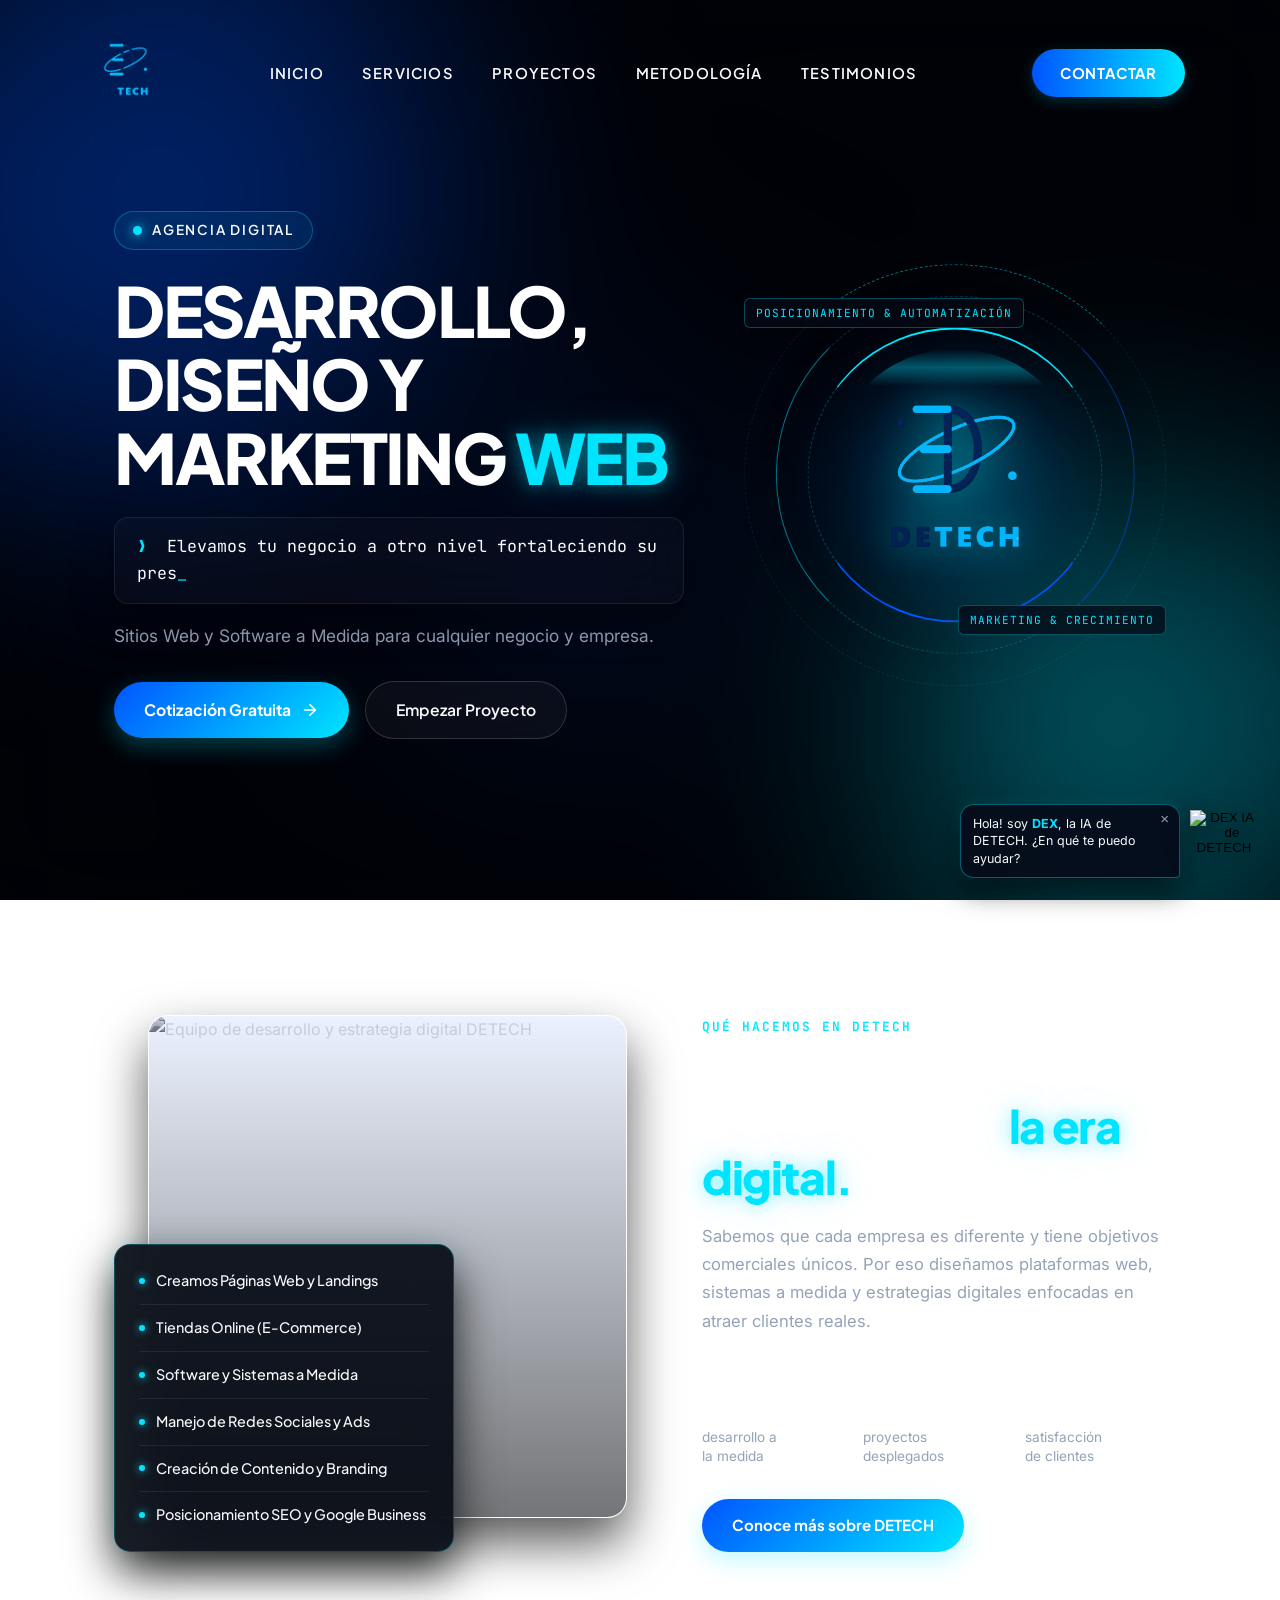
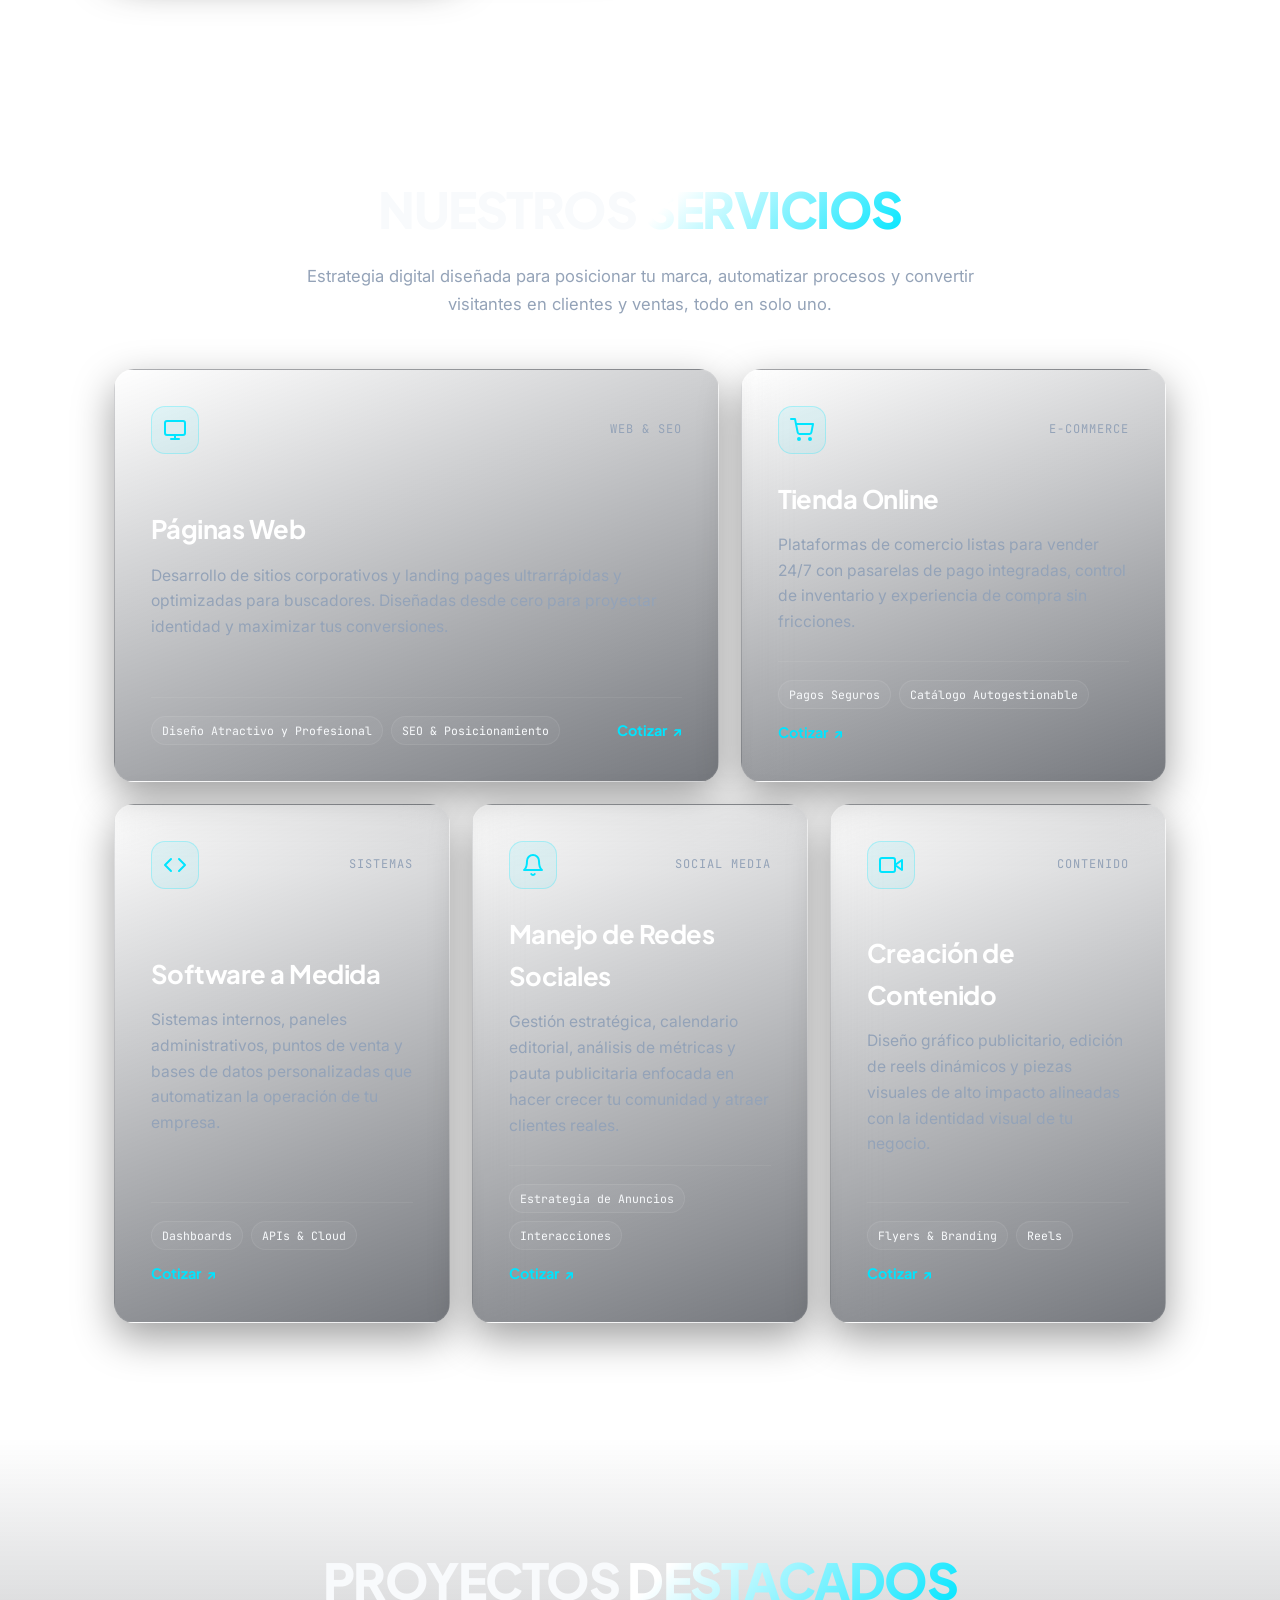
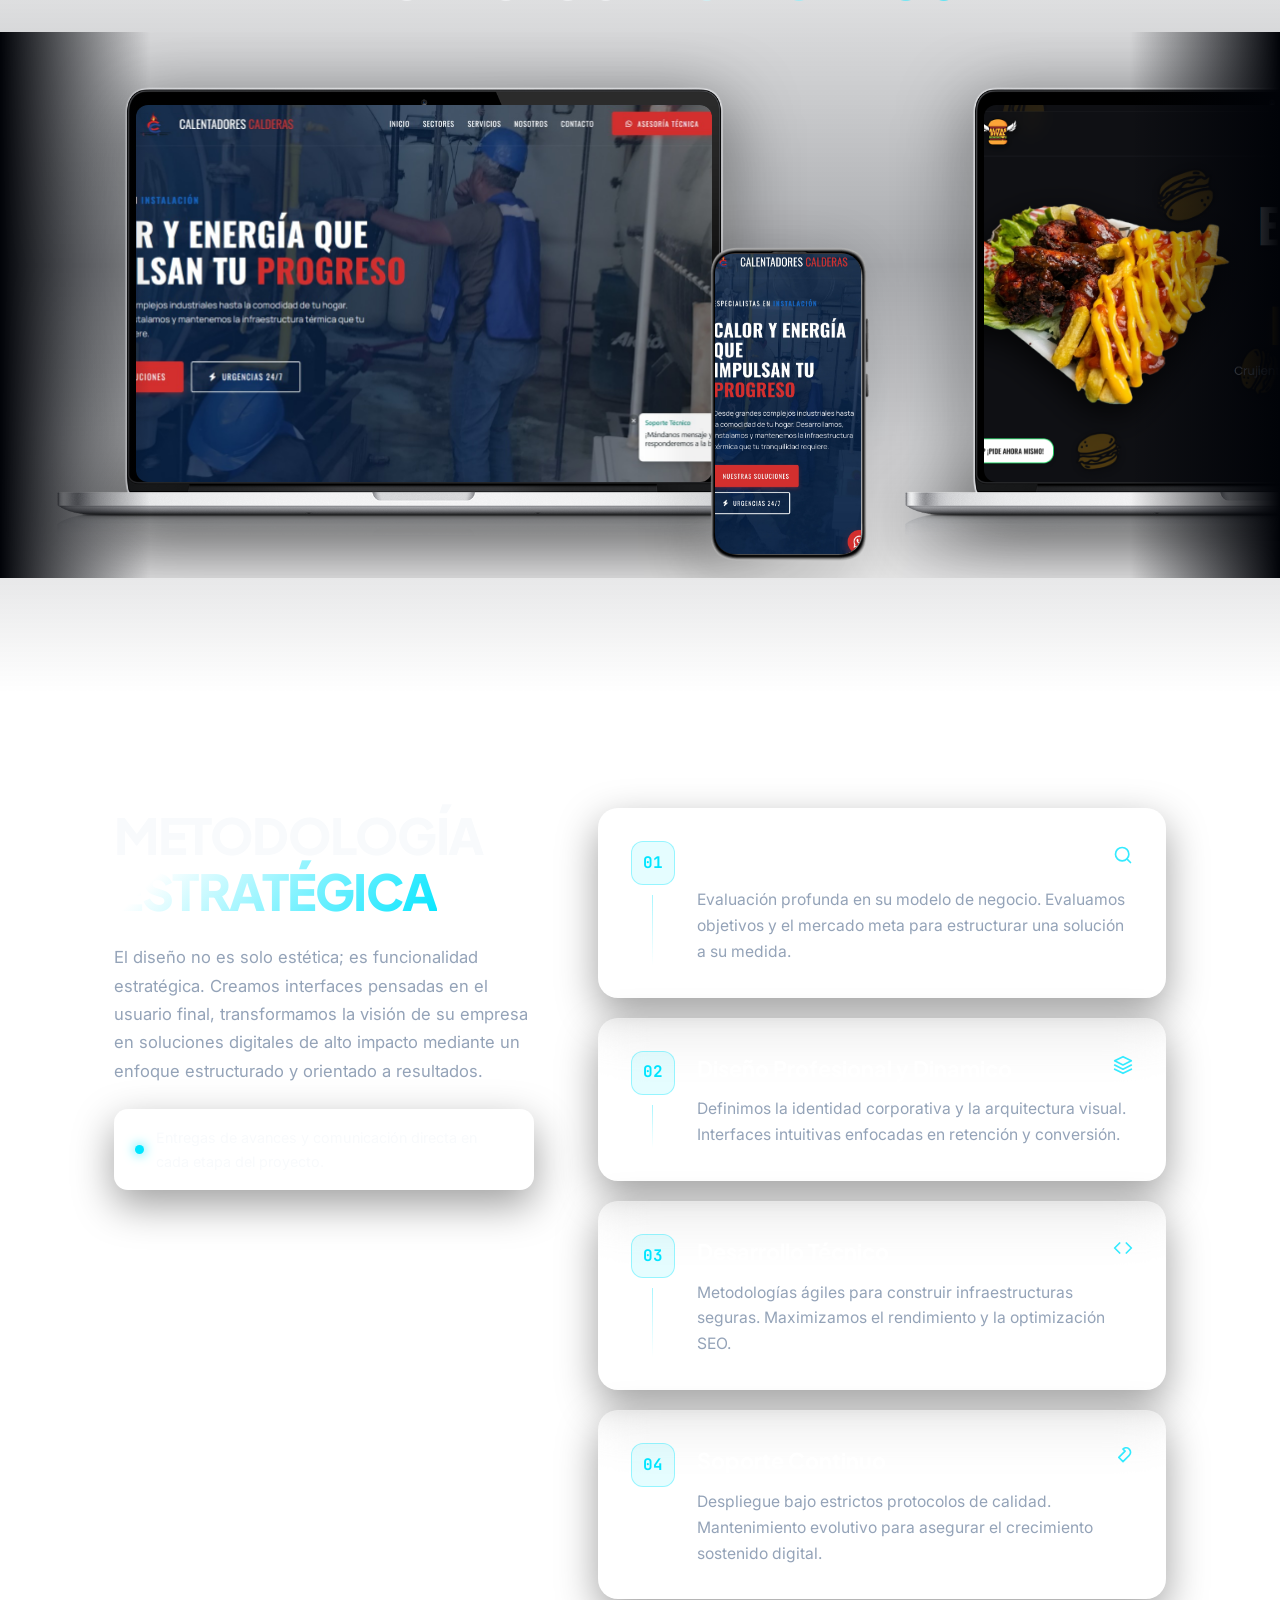
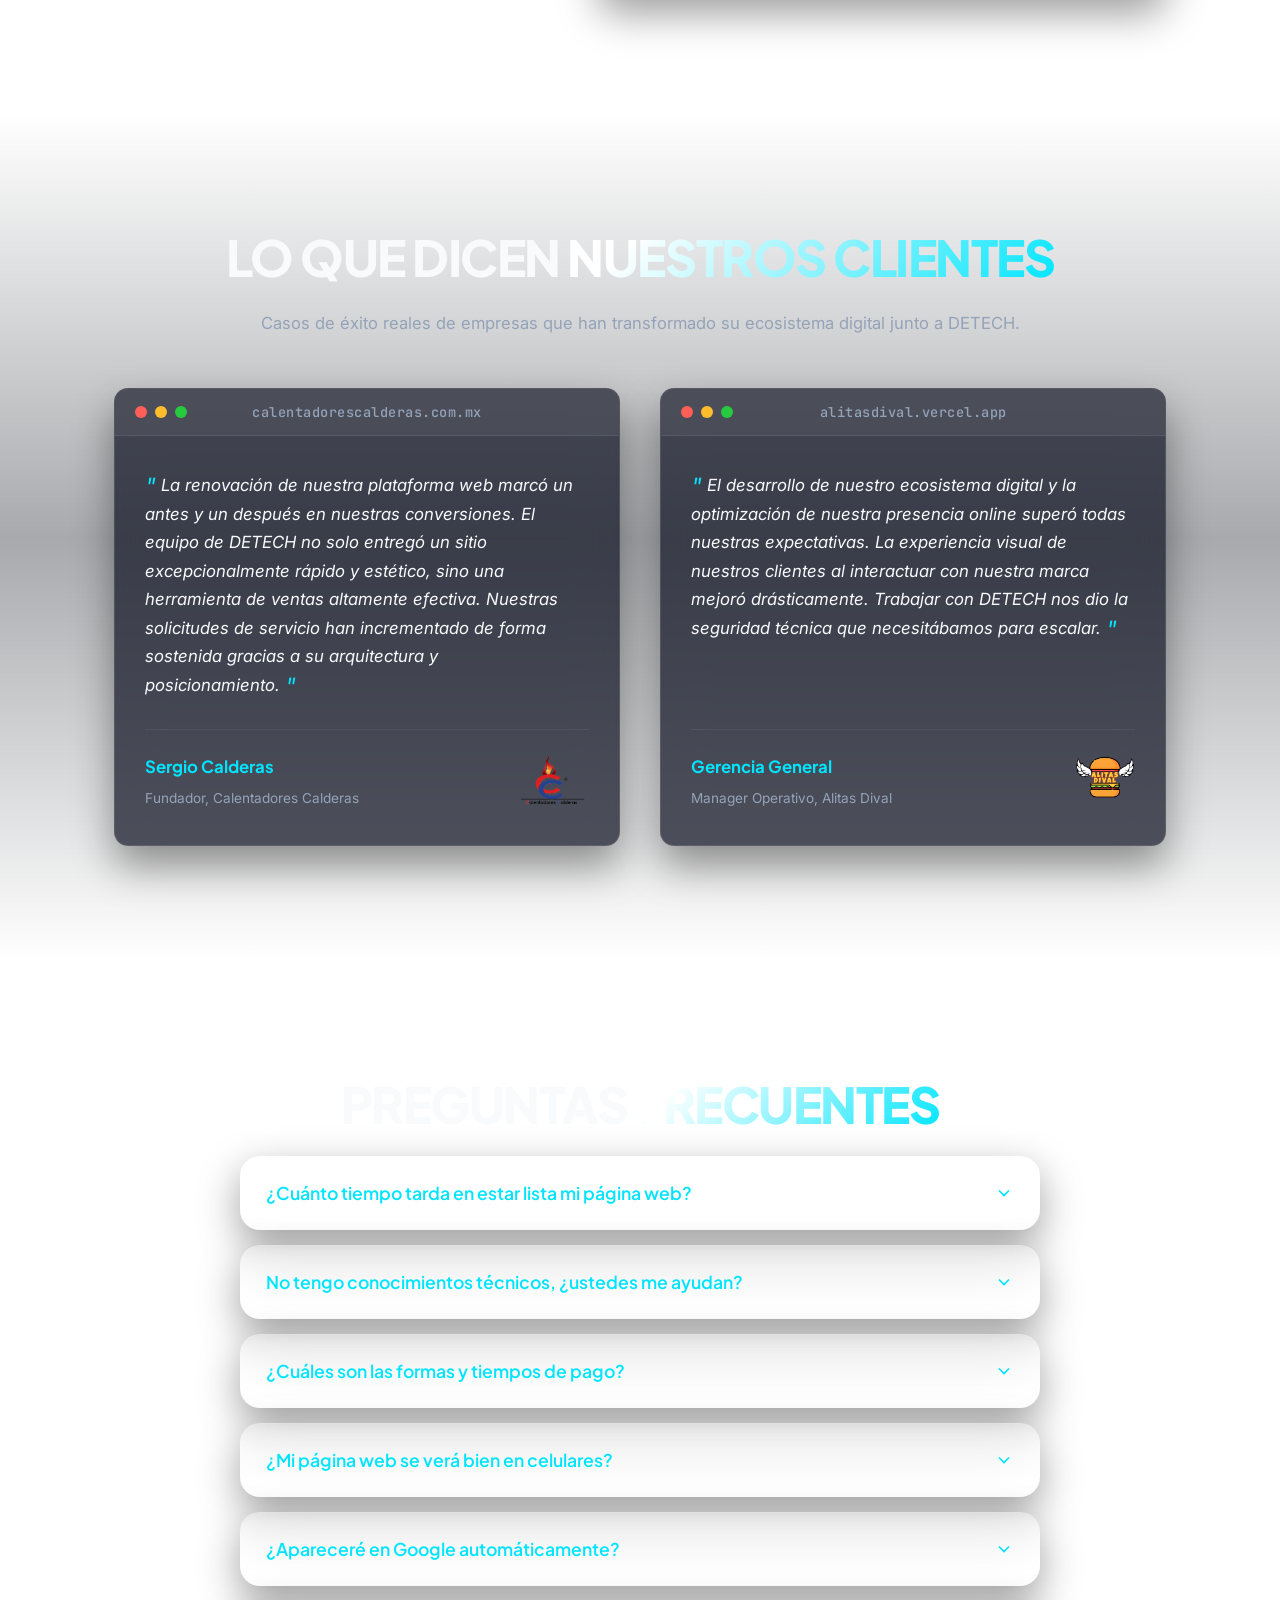
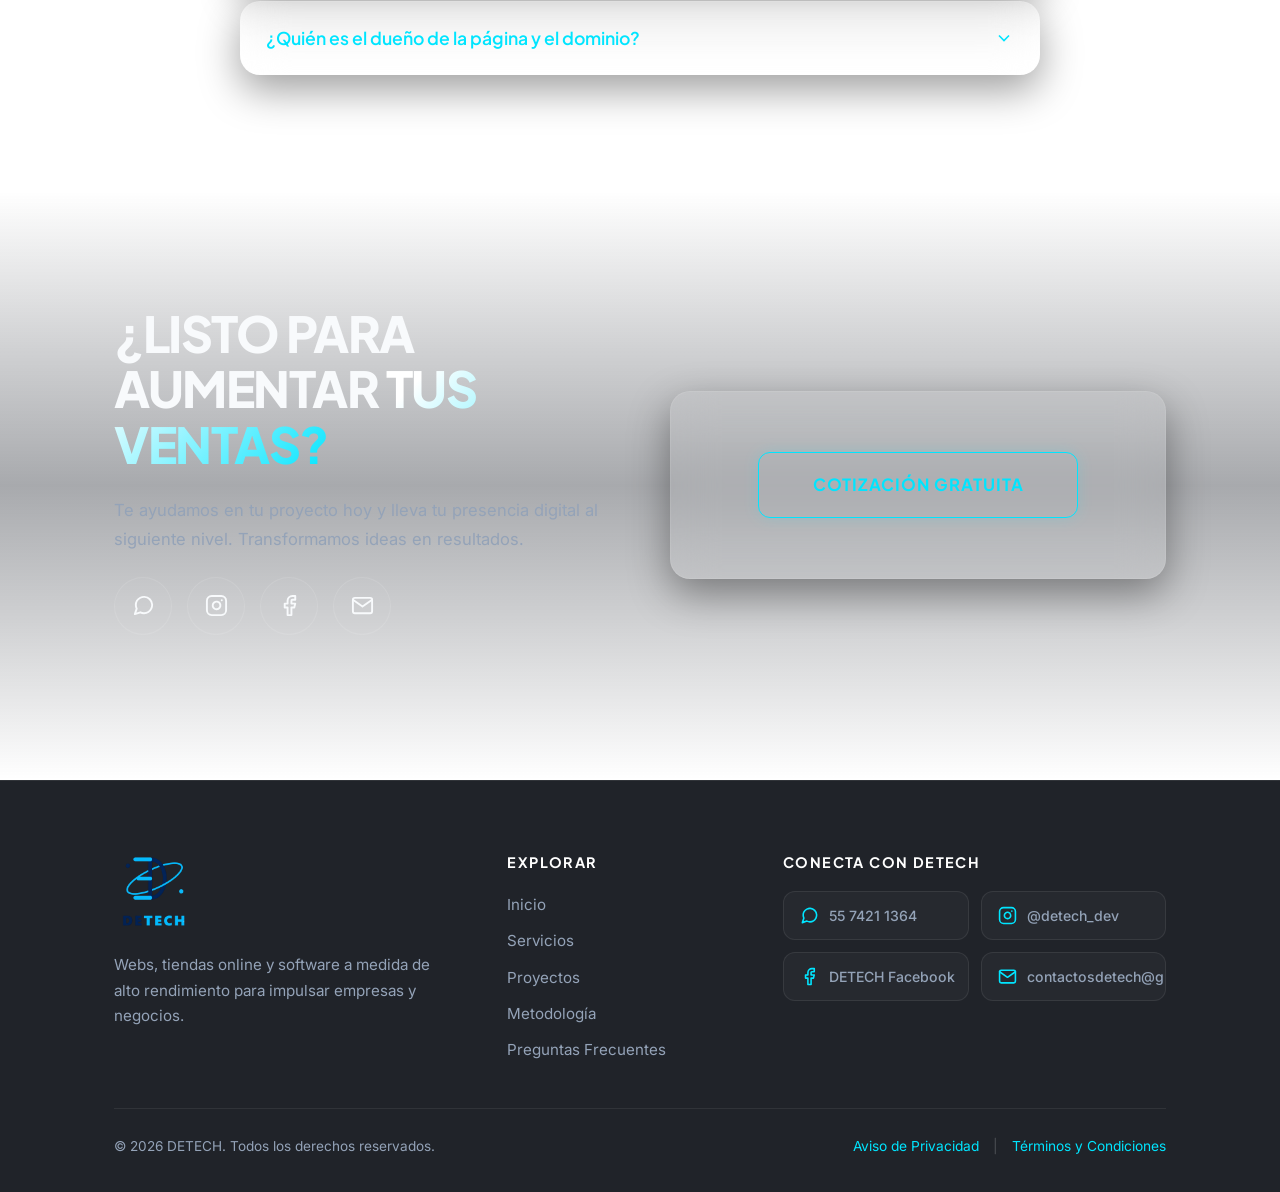
==== commit 54cd315f: "Instrucciones nuevas a DEX" ====
--- a/index.html
+++ b/index.html
@@ -4,7 +4,7 @@
 <head>
     <link rel="icon" type="image/png" href="assets/favicon-32x32.png">
     <meta charset="UTF-8">
-    <meta name="viewport" content="width=device-width, initial-scale=1.0, maximum-scale=1.0, user-scalable=no">
+    <meta name="viewport" content="width=device-width, initial-scale=1.0">
     <title>DETECH | Agencia de Desarrollo, Diseño Web y Marketing</title>
 
     <!-- Meta Etiquetas Básicas -->
@@ -28,7 +28,7 @@
         content="Agencia de Diseño y Desarrollo Web. Sitios Optimizados, Marketing Digital.">
     <meta name="twitter:image" content="https://detech-dev.vercel.app/assets/preview-detech.png">
 
-    <link rel="stylesheet" href="style.css">
+    <link rel="stylesheet" href="style.css?v=4">
 
     <!-- Tipografía Estilo Editorial + Técnica (Plus Jakarta Sans, Inter & JetBrains Mono) -->
     <link rel="preconnect" href="https://fonts.googleapis.com">
@@ -282,7 +282,7 @@
                                     <line x1="12" y1="17" x2="12" y2="21"></line>
                                 </svg>
                             </div>
-                            <span class="bento-tag"> WEB &amp; SEO</span>
+                            <span class="bento-tag">WEB &amp; SEO</span>
                         </div>
                         <div class="bento-body">
                             <h3>Páginas Web</h3>
@@ -495,7 +495,7 @@
         </section>
 
         <!-- =========================================
-             METODOLOGÍA ESTRATÉGICA (MISMOS TEXTOS, NUEVO DISEÑO EDITORIAL)
+             METODOLOGÍA ESTRATÉGICA
              ========================================= -->
         <section id="proceso" class="section-padding">
             <div class="container reveal">
@@ -774,8 +774,6 @@
             </div>
         </section>
 
-
-
         <!-- =========================================
              SECCIÓN EMPEZAR PROYECTO / CONTACTO (INTACTA)
              ========================================= -->
@@ -917,20 +915,19 @@
     </footer>
 
     <!-- =========================================
-         ASISTENTE IA DETECH (GEMINI FLASH-LITE)
+         ASISTENTE IA DEX (DETECH)
          ========================================= -->
     <div class="ai-widget-container" id="ai-widget">
-        <!-- Ventana del Chat IA -->
-        <div class="ai-chat-window hidden" id="ai-chat-window" role="dialog" aria-label="Asistente IA de DETECH">
+        <!-- Ventana del Chat IA (Compacta y Responsiva) -->
+        <div class="ai-chat-window hidden" id="ai-chat-window" role="dialog" aria-label="Asistente IA DEX de DETECH">
             <div class="ai-chat-header">
                 <div class="ai-agent-info">
-                    <div class="ai-agent-avatar">
-                        <img src="assets/chatbot-detech.png" alt="Asistente IA DETECH">
-                        <span class="ai-status-dot"></span>
-                    </div>
+                    <!-- Reemplaza este src por tu PNG en assets/ (ej. assets/dex-bot.png) -->
+                    <img src="https://images.unsplash.com/photo-1677442136019-21780ecad995?auto=format&fit=crop&w=120&q=80"
+                        alt="DEX IA" class="ai-header-bot-img">
                     <div class="ai-agent-title">
-                        <strong>DETECH AI</strong>
-                        <span>Asistente Virtual</span>
+                        <strong>DEX · DETECH AI</strong>
+                        <span>En línea</span>
                     </div>
                 </div>
                 <div class="ai-header-actions">
@@ -942,8 +939,7 @@
 
             <div class="ai-chat-messages" id="ai-chat-messages">
                 <div class="ai-msg bot">
-                    ¡Hola! Soy el asistente IA de <strong>DETECH</strong>. Pregúntame sobre nuestros servicios de
-                    páginas web, tiendas online, software a medida o redes sociales.
+                    Hola! soy <strong>DEX</strong>, la IA de DETECH. ¿En qué te puedo ayudar?
                 </div>
             </div>
 
@@ -951,16 +947,17 @@
             <div class="ai-quick-prompts" id="ai-quick-prompts">
                 <button type="button" class="ai-chip" data-prompt="¿Qué servicios ofrece DETECH?">Servicios</button>
                 <button type="button" class="ai-chip" data-prompt="¿Cómo funciona el pago y tiempos de entrega?">Tiempos
-                    y pagos</button>
+                    y
+                    pagos</button>
                 <button type="button" class="ai-chip"
                     data-prompt="¿Cómo puedo cotizar un proyecto con DETECH?">Cotizar</button>
             </div>
 
             <form class="ai-chat-form" id="ai-chat-form" autocomplete="off">
-                <input type="text" id="ai-chat-input" maxlength="300" placeholder="Escribe tu duda sobre DETECH..."
-                    aria-label="Mensaje para DETECH AI" required>
+                <input type="text" id="ai-chat-input" maxlength="300" placeholder="Pregúntale a DEX..."
+                    aria-label="Mensaje para DEX" required>
                 <button type="submit" id="ai-send-btn" aria-label="Enviar pregunta">
-                    <svg width="18" height="18" viewBox="0 0 24 24" fill="none" stroke="currentColor" stroke-width="2.2"
+                    <svg width="16" height="16" viewBox="0 0 24 24" fill="none" stroke="currentColor" stroke-width="2.2"
                         stroke-linecap="round" stroke-linejoin="round">
                         <line x1="22" y1="2" x2="11" y2="13"></line>
                         <polygon points="22 2 15 22 11 13 2 9 22 2"></polygon>
@@ -969,14 +966,24 @@
             </form>
         </div>
 
-        <!-- Botón Flotante con tu PNG del Chatbot -->
-        <button type="button" class="ai-floating-trigger" id="ai-toggle-btn" aria-label="Abrir Asistente IA DETECH">
-            <img src="assets/chatbot-detech.png" alt="Chatbot IA DETECH" class="ai-trigger-png">
-            <span class="ai-trigger-tag">IA</span>
-        </button>
+        <!-- Fila inferior: Globo de saludo corto + Solo tu imagen PNG (sin círculo ni borde) -->
+        <div class="ai-launcher-row">
+            <div class="ai-greeting-bubble hidden" id="ai-greeting-bubble">
+                <button type="button" class="ai-greeting-close" id="ai-greeting-close"
+                    aria-label="Cerrar saludo">&times;</button>
+                <p id="ai-greeting-text">Hola! soy <strong>DEX</strong>, la IA de DETECH. ¿En qué te puedo ayudar?</p>
+            </div>
+
+            <button type="button" class="ai-floating-trigger" id="ai-toggle-btn"
+                aria-label="Abrir chat con DEX, la IA de DETECH">
+                <!-- Reemplaza este src por tu PNG transparente en assets/ (ej. assets/dex-bot.png) -->
+                <img src="https://images.unsplash.com/photo-1677442136019-21780ecad995?auto=format&fit=crop&w=180&q=80"
+                    alt="DEX IA de DETECH" class="ai-trigger-png">
+            </button>
+        </div>
     </div>
 
-    <script src="script.js"></script>
+    <script src="script.js?v=4"></script>
 </body>
 
 </html>
--- a/style.css
+++ b/style.css
@@ -714,6 +714,176 @@
 }
 
 /* =========================================
+   SEGUNDA SECCIÓN: QUÉ HACEMOS EN DETECH
+   ========================================= */
+.about-detech-grid {
+    display: grid;
+    grid-template-columns: 1.05fr 0.95fr;
+    gap: clamp(45px, 6vw, 75px);
+    align-items: center;
+}
+
+.about-visual-wrapper {
+    position: relative;
+    padding-left: 34px;
+    padding-bottom: 34px;
+}
+
+.about-photo-frame {
+    position: relative;
+    width: 100%;
+    aspect-ratio: 4 / 4.2;
+    border-radius: 20px;
+    overflow: hidden;
+    border: 1px solid rgba(255, 255, 255, 0.1);
+    box-shadow: 0 25px 50px rgba(0, 0, 0, 0.65);
+}
+
+.about-photo-frame img {
+    width: 100%;
+    height: 100%;
+    object-fit: cover;
+    filter: grayscale(100%) contrast(1.12) brightness(0.85);
+    transition: transform 0.6s var(--ease-out-expo), filter 0.6s ease;
+    display: block;
+}
+
+.about-visual-wrapper:hover .about-photo-frame img {
+    transform: scale(1.03);
+    filter: grayscale(85%) contrast(1.15) brightness(0.9);
+}
+
+.photo-tint-overlay {
+    position: absolute;
+    inset: 0;
+    background: linear-gradient(180deg, rgba(0, 85, 255, 0.08) 0%, rgba(1, 3, 8, 0.55) 100%);
+    pointer-events: none;
+}
+
+.about-floating-list {
+    position: absolute;
+    bottom: 0;
+    left: 0;
+    width: 72%;
+    max-width: 340px;
+    padding: 22px 24px;
+    background: rgba(5, 10, 20, 0.92);
+    backdrop-filter: blur(22px);
+    -webkit-backdrop-filter: blur(22px);
+    border: 1px solid rgba(0, 229, 255, 0.25);
+    border-radius: 16px;
+    box-shadow: 0 20px 45px rgba(0, 0, 0, 0.8), 0 0 25px rgba(0, 229, 255, 0.08);
+    z-index: 3;
+}
+
+.about-floating-list ul {
+    list-style: none;
+    display: flex;
+    flex-direction: column;
+}
+
+.about-floating-list li {
+    display: flex;
+    align-items: center;
+    gap: 11px;
+    padding: 11px 0;
+    font-family: var(--font-head);
+    font-size: 0.9rem;
+    font-weight: 500;
+    color: var(--text-primary);
+    border-bottom: 1px solid rgba(255, 255, 255, 0.07);
+    transition: color 0.25s ease, transform 0.25s ease;
+}
+
+.about-floating-list li:first-child {
+    padding-top: 2px;
+}
+
+.about-floating-list li:last-child {
+    border-bottom: none;
+    padding-bottom: 2px;
+}
+
+.about-floating-list li:hover {
+    color: var(--brand-cyan);
+    transform: translateX(4px);
+}
+
+.list-dot {
+    width: 6px;
+    height: 6px;
+    border-radius: 50%;
+    background-color: var(--brand-cyan);
+    box-shadow: 0 0 8px var(--brand-cyan);
+    flex-shrink: 0;
+}
+
+.about-content-col {
+    text-align: left;
+}
+
+.about-headline {
+    font-size: clamp(2rem, 3.6vw, 2.85rem);
+    font-weight: 800;
+    line-height: 1.12;
+    letter-spacing: -0.03em;
+    color: #ffffff;
+    margin-bottom: 20px;
+}
+
+.about-metrics-row {
+    display: grid;
+    grid-template-columns: repeat(3, 1fr);
+    gap: 20px;
+    padding-top: 24px;
+    margin-top: 24px;
+    margin-bottom: 34px;
+    border-top: 1px solid rgba(255, 255, 255, 0.1);
+}
+
+.metric-item {
+    display: flex;
+    flex-direction: column;
+    gap: 4px;
+}
+
+.metric-value {
+    font-family: var(--font-head);
+    font-size: clamp(1.85rem, 3vw, 2.45rem);
+    font-weight: 800;
+    color: #ffffff;
+    line-height: 1.05;
+    letter-spacing: -0.02em;
+}
+
+.metric-label {
+    font-size: 0.85rem;
+    color: var(--text-muted);
+    line-height: 1.35;
+}
+
+.btn-about-pill {
+    display: inline-flex;
+    align-items: center;
+    justify-content: center;
+    padding: 14px 30px;
+    background: linear-gradient(135deg, var(--brand-blue), var(--brand-cyan));
+    color: #ffffff;
+    font-family: var(--font-head);
+    font-weight: 700;
+    font-size: 0.94rem;
+    border-radius: 50px;
+    text-decoration: none;
+    box-shadow: 0 8px 24px rgba(0, 229, 255, 0.25);
+    transition: transform 0.3s var(--ease-out-expo), box-shadow 0.3s ease;
+}
+
+.btn-about-pill:hover {
+    transform: translateY(-3px);
+    box-shadow: 0 12px 32px rgba(0, 229, 255, 0.45);
+}
+
+/* =========================================
    SERVICIOS (BENTO BOX GRID ESTILO EDITORIAL)
    ========================================= */
 .bento-grid {
@@ -996,7 +1166,7 @@
 }
 
 /* =========================================
-   METODOLOGÍA ESTRATÉGICA (NUEVO DISEÑO EDITORIAL)
+   METODOLOGÍA ESTRATÉGICA
    ========================================= */
 .methodology-layout {
     display: grid;
@@ -1571,180 +1741,6 @@
     font-size: 0.86rem;
 }
 
-/* =========================================
-   AJUSTES RESPONSIVOS DEL FOOTER EN CELULAR
-   ========================================= */
-@media (max-width: 960px) {
-    .site-footer {
-        padding: 55px 0 95px 0;
-        /* Espacio extra abajo para el botón flotante de WhatsApp */
-    }
-
-    .footer-wrapper {
-        gap: 36px;
-    }
-
-    .footer-top-grid {
-        grid-template-columns: 1fr;
-        gap: 34px;
-        text-align: center;
-    }
-
-    .footer-brand {
-        display: flex;
-        flex-direction: column;
-        align-items: center;
-    }
-
-    .footer-logo img {
-        height: 100px;
-        margin: 0 auto 14px auto;
-    }
-
-    .footer-tagline {
-        max-width: 360px;
-        font-size: 0.92rem;
-    }
-
-    /* Enlaces "Explorar" horizontales compactos en móvil */
-    .footer-nav-col ul {
-        flex-direction: row;
-        flex-wrap: wrap;
-        justify-content: center;
-        gap: 10px 18px;
-    }
-
-    .footer-nav-col ul a {
-        font-size: 0.9rem;
-        padding: 4px 8px;
-    }
-
-    .footer-nav-col ul a:hover {
-        padding-left: 8px;
-    }
-
-    /* Tarjetas de contacto centradas */
-    .footer-socials-grid {
-        max-width: 480px;
-        margin: 0 auto;
-    }
-
-    .footer-copy {
-        flex-direction: column;
-        justify-content: center;
-        text-align: center;
-        gap: 10px;
-        padding-top: 22px;
-    }
-
-    .footer-links {
-        justify-content: center;
-    }
-}
-
-@media (max-width: 540px) {
-    .footer-socials-grid {
-        grid-template-columns: 1fr;
-        max-width: 340px;
-        gap: 10px;
-    }
-
-    .social-item {
-        justify-content: center;
-        padding: 13px 18px;
-        font-size: 0.9rem;
-    }
-
-    .wa-chatbot-widget {
-        bottom: 18px;
-        right: 18px;
-        left: 18px;
-    }
-
-    .wa-chat-card {
-        width: 100%;
-    }
-}
-
-
-
-/* =========================================
-   AJUSTE COMPACTO EN CELULAR
-   ========================================= */
-@media (max-width: 600px) {
-    .wa-chatbot-widget {
-        bottom: 16px;
-        right: 16px;
-        left: auto;
-        gap: 10px;
-    }
-
-    .wa-chat-card {
-        width: 255px;
-        /* Compacto y alineado a la derecha, sin tapar la pantalla */
-        border-radius: 14px;
-    }
-
-    .wa-chat-header {
-        padding: 10px 12px;
-    }
-
-    .wa-bot-avatar {
-        width: 30px;
-        height: 30px;
-    }
-
-    .wa-bot-meta strong {
-        font-size: 0.8rem;
-    }
-
-    .wa-bot-meta span {
-        font-size: 0.68rem;
-    }
-
-    .wa-chat-body {
-        padding: 10px 12px;
-    }
-
-    .wa-chat-bubble {
-        padding: 8px 10px;
-        font-size: 0.78rem;
-    }
-
-    .wa-chat-footer {
-        padding: 8px 12px 12px 12px;
-    }
-
-    .wa-chat-cta {
-        padding: 8px 12px;
-        font-size: 0.78rem;
-    }
-
-    .floating-wa {
-        width: 52px;
-        height: 52px;
-    }
-
-    .floating-wa svg {
-        width: 25px;
-        height: 25px;
-    }
-}
-
-@keyframes glowPulse {
-    0% {
-        box-shadow: 0 0 0 0 rgba(0, 229, 255, 0.55);
-    }
-
-    70% {
-        box-shadow: 0 0 0 14px rgba(0, 229, 255, 0);
-    }
-
-    100% {
-        box-shadow: 0 0 0 0 rgba(0, 229, 255, 0);
-    }
-}
-
 /* ANIMACIONES GLOBALES */
 .reveal {
     opacity: 0;
@@ -1770,229 +1766,351 @@
 }
 
 /* =========================================
-   SEGUNDA SECCIÓN: QUÉ HACEMOS EN DETECH
+   ASISTENTE IA DEX (PNG LIBRE + GLOBO COMPACTO)
    ========================================= */
-.about-detech-grid {
-    display: grid;
-    grid-template-columns: 1.05fr 0.95fr;
-    gap: clamp(45px, 6vw, 75px);
-    align-items: center;
-}
-
-.about-visual-wrapper {
+.ai-widget-container {
+    position: fixed;
+    bottom: 22px;
+    right: 22px;
+    z-index: 1100;
+    display: flex;
+    flex-direction: column;
+    align-items: flex-end;
+    gap: 10px;
+    pointer-events: none;
+}
+
+.ai-launcher-row {
+    display: flex;
+    align-items: flex-end;
+    justify-content: flex-end;
+    gap: 10px;
+    pointer-events: none;
+}
+
+/* Globo de saludo corto y compacto */
+.ai-greeting-bubble {
+    pointer-events: auto;
     position: relative;
-    padding-left: 34px;
-    padding-bottom: 34px;
-}
-
-.about-photo-frame {
+    max-width: 220px;
+    padding: 10px 24px 10px 12px;
+    background: rgba(6, 12, 26, 0.94);
+    backdrop-filter: blur(18px);
+    -webkit-backdrop-filter: blur(18px);
+    border: 1px solid rgba(0, 229, 255, 0.38);
+    border-radius: 14px 14px 4px 14px;
+    box-shadow: 0 12px 28px rgba(0, 0, 0, 0.65), 0 0 16px rgba(0, 229, 255, 0.14);
+    cursor: pointer;
+    opacity: 1;
+    transform: translateY(0) scale(1);
+    transition: opacity 0.35s ease, transform 0.35s var(--ease-out-expo), visibility 0.35s ease, border-color 0.25s ease;
+}
+
+.ai-greeting-bubble:hover {
+    border-color: var(--brand-cyan);
+    transform: translateY(-2px);
+}
+
+.ai-greeting-bubble.hidden {
+    opacity: 0;
+    transform: translateY(8px) scale(0.95);
+    visibility: hidden;
+    pointer-events: none;
+}
+
+.ai-greeting-bubble p {
+    font-size: 0.78rem;
+    line-height: 1.4;
+    color: var(--text-primary);
+    margin: 0;
+}
+
+.ai-greeting-bubble p strong {
+    color: var(--brand-cyan);
+}
+
+.ai-greeting-close {
+    position: absolute;
+    top: 4px;
+    right: 6px;
+    background: transparent;
+    border: none;
+    color: var(--text-muted);
+    font-size: 0.95rem;
+    line-height: 1;
+    cursor: pointer;
+    padding: 2px 4px;
+    transition: color 0.2s ease;
+}
+
+.ai-greeting-close:hover {
+    color: #ffffff;
+}
+
+/* Botón Flotante: SOLO la imagen PNG (sin círculo, borde ni fondo) */
+.ai-floating-trigger {
+    pointer-events: auto;
     position: relative;
-    width: 100%;
-    aspect-ratio: 4 / 4.2;
-    border-radius: 20px;
-    overflow: hidden;
-    border: 1px solid rgba(255, 255, 255, 0.1);
-    box-shadow: 0 25px 50px rgba(0, 0, 0, 0.65);
-}
-
-.about-photo-frame img {
+    width: 68px;
+    height: 68px;
+    background: transparent;
+    border: none;
+    border-radius: 0;
+    box-shadow: none;
+    padding: 0;
+    cursor: pointer;
+    display: flex;
+    align-items: center;
+    justify-content: center;
+    flex-shrink: 0;
+    transition: transform 0.3s var(--ease-out-expo), filter 0.3s ease;
+}
+
+.ai-floating-trigger:hover {
+    transform: scale(1.07) translateY(-3px);
+    filter: drop-shadow(0 8px 18px rgba(0, 229, 255, 0.45));
+}
+
+.ai-trigger-png {
     width: 100%;
     height: 100%;
-    object-fit: cover;
-    filter: grayscale(100%) contrast(1.12) brightness(0.85);
-    transition: transform 0.6s var(--ease-out-expo), filter 0.6s ease;
+    object-fit: contain;
+    pointer-events: none;
     display: block;
-}
-
-.about-visual-wrapper:hover .about-photo-frame img {
-    transform: scale(1.03);
-    filter: grayscale(85%) contrast(1.15) brightness(0.9);
-}
-
-.photo-tint-overlay {
-    position: absolute;
-    inset: 0;
-    background: linear-gradient(180deg, rgba(0, 85, 255, 0.08) 0%, rgba(1, 3, 8, 0.55) 100%);
-    pointer-events: none;
-}
-
-/* Tarjeta Flotante Superpuesta (Igual a referencia pero en Glassmorphism DETECH) */
-.about-floating-list {
-    position: absolute;
-    bottom: 0;
-    left: 0;
-    width: 72%;
-    max-width: 340px;
-    padding: 22px 24px;
-    background: rgba(5, 10, 20, 0.92);
+    filter: drop-shadow(0 6px 14px rgba(0, 0, 0, 0.65));
+}
+
+/* Ventana del Chat IA (Compacta, no cubre toda la pantalla) */
+.ai-chat-window {
+    pointer-events: auto;
+    width: 315px;
+    max-width: calc(100vw - 28px);
+    background: rgba(6, 11, 23, 0.96);
     backdrop-filter: blur(22px);
     -webkit-backdrop-filter: blur(22px);
+    border: 1px solid rgba(0, 229, 255, 0.35);
+    border-radius: 16px;
+    box-shadow: 0 20px 45px rgba(0, 0, 0, 0.8), 0 0 22px rgba(0, 229, 255, 0.14);
+    overflow: hidden;
+    display: flex;
+    flex-direction: column;
+    transform-origin: bottom right;
+    opacity: 1;
+    transform: translateY(0) scale(1);
+    transition: opacity 0.3s ease, transform 0.3s var(--ease-out-expo), visibility 0.3s ease;
+}
+
+.ai-chat-window.hidden {
+    opacity: 0;
+    transform: translateY(14px) scale(0.94);
+    visibility: hidden;
+    pointer-events: none;
+}
+
+.ai-chat-header {
+    display: flex;
+    justify-content: space-between;
+    align-items: center;
+    padding: 10px 12px;
+    background: linear-gradient(90deg, rgba(0, 85, 255, 0.28), rgba(0, 229, 255, 0.14));
+    border-bottom: 1px solid rgba(0, 229, 255, 0.2);
+}
+
+.ai-agent-info {
+    display: flex;
+    align-items: center;
+    gap: 9px;
+}
+
+.ai-header-bot-img {
+    width: 30px;
+    height: 30px;
+    object-fit: contain;
+    display: block;
+}
+
+.ai-agent-title {
+    display: flex;
+    flex-direction: column;
+    line-height: 1.15;
+}
+
+.ai-agent-title strong {
+    font-family: var(--font-head);
+    font-size: 0.85rem;
+    color: #ffffff;
+}
+
+.ai-agent-title span {
+    font-family: var(--font-code);
+    font-size: 0.66rem;
+    color: var(--brand-cyan);
+}
+
+.ai-header-actions {
+    display: flex;
+    align-items: center;
+    gap: 7px;
+}
+
+.ai-quota-pill {
+    font-family: var(--font-code);
+    font-size: 0.66rem;
+    font-weight: 600;
+    color: var(--brand-cyan);
+    background: rgba(0, 229, 255, 0.1);
+    border: 1px solid rgba(0, 229, 255, 0.28);
+    padding: 2px 7px;
+    border-radius: 50px;
+}
+
+.ai-close-btn {
+    background: rgba(255, 255, 255, 0.06);
+    border: none;
+    color: var(--text-muted);
+    width: 24px;
+    height: 24px;
+    border-radius: 7px;
+    font-size: 1.15rem;
+    line-height: 1;
+    cursor: pointer;
+    display: flex;
+    align-items: center;
+    justify-content: center;
+    transition: all 0.2s ease;
+}
+
+.ai-close-btn:hover {
+    background: rgba(0, 229, 255, 0.2);
+    color: #ffffff;
+}
+
+.ai-chat-messages {
+    padding: 12px;
+    height: 215px;
+    overflow-y: auto;
+    display: flex;
+    flex-direction: column;
+    gap: 9px;
+    scrollbar-width: thin;
+    scrollbar-color: rgba(0, 229, 255, 0.3) transparent;
+}
+
+.ai-msg {
+    max-width: 86%;
+    padding: 9px 12px;
+    font-size: 0.81rem;
+    line-height: 1.45;
+    word-wrap: break-word;
+    white-space: pre-wrap;
+}
+
+.ai-msg.bot {
+    align-self: flex-start;
+    background: rgba(255, 255, 255, 0.06);
+    border: 1px solid rgba(255, 255, 255, 0.09);
+    color: var(--text-primary);
+    border-radius: 4px 13px 13px 13px;
+}
+
+.ai-msg.user {
+    align-self: flex-end;
+    background: linear-gradient(135deg, var(--brand-blue), #0088cc);
+    color: #ffffff;
+    border-radius: 13px 13px 4px 13px;
+    box-shadow: 0 4px 12px rgba(0, 85, 255, 0.3);
+}
+
+.ai-msg.typing {
+    font-family: var(--font-code);
+    font-size: 0.74rem;
+    color: var(--brand-cyan);
+}
+
+.ai-quick-prompts {
+    display: flex;
+    gap: 6px;
+    padding: 0 10px 9px 10px;
+    overflow-x: auto;
+    scrollbar-width: none;
+}
+
+.ai-quick-prompts::-webkit-scrollbar {
+    display: none;
+}
+
+.ai-chip {
+    flex-shrink: 0;
+    background: rgba(0, 229, 255, 0.07);
     border: 1px solid rgba(0, 229, 255, 0.25);
-    border-radius: 16px;
-    box-shadow: 0 20px 45px rgba(0, 0, 0, 0.8), 0 0 25px rgba(0, 229, 255, 0.08);
-    z-index: 3;
-}
-
-.about-floating-list ul {
-    list-style: none;
-    display: flex;
-    flex-direction: column;
-}
-
-.about-floating-list li {
-    display: flex;
-    align-items: center;
-    gap: 11px;
-    padding: 11px 0;
-    font-family: var(--font-head);
-    font-size: 0.9rem;
-    font-weight: 500;
     color: var(--text-primary);
-    border-bottom: 1px solid rgba(255, 255, 255, 0.07);
-    transition: color 0.25s ease, transform 0.25s ease;
-}
-
-.about-floating-list li:first-child {
-    padding-top: 2px;
-}
-
-.about-floating-list li:last-child {
-    border-bottom: none;
-    padding-bottom: 2px;
-}
-
-.about-floating-list li:hover {
-    color: var(--brand-cyan);
-    transform: translateX(4px);
-}
-
-.list-dot {
-    width: 6px;
-    height: 6px;
-    border-radius: 50%;
-    background-color: var(--brand-cyan);
-    box-shadow: 0 0 8px var(--brand-cyan);
-    flex-shrink: 0;
-}
-
-/* Columna Derecha */
-.about-content-col {
-    text-align: left;
-}
-
-.about-headline {
-    font-size: clamp(2rem, 3.6vw, 2.85rem);
-    font-weight: 800;
-    line-height: 1.12;
-    letter-spacing: -0.03em;
+    font-family: var(--font-ui);
+    font-size: 0.72rem;
+    padding: 4px 9px;
+    border-radius: 50px;
+    cursor: pointer;
+    transition: all 0.2s ease;
+}
+
+.ai-chip:hover {
+    background: rgba(0, 229, 255, 0.18);
+    border-color: var(--brand-cyan);
     color: #ffffff;
-    margin-bottom: 20px;
-}
-
-.about-metrics-row {
-    display: grid;
-    grid-template-columns: repeat(3, 1fr);
-    gap: 20px;
-    padding-top: 24px;
-    margin-top: 24px;
-    margin-bottom: 34px;
-    border-top: 1px solid rgba(255, 255, 255, 0.1);
-}
-
-.metric-item {
-    display: flex;
-    flex-direction: column;
-    gap: 4px;
-}
-
-.metric-value {
-    font-family: var(--font-head);
-    font-size: clamp(1.85rem, 3vw, 2.45rem);
-    font-weight: 800;
+}
+
+.ai-chat-form {
+    display: flex;
+    align-items: center;
+    gap: 7px;
+    padding: 9px 10px;
+    border-top: 1px solid rgba(255, 255, 255, 0.08);
+    background: rgba(1, 3, 8, 0.75);
+}
+
+.ai-chat-form input {
+    flex-grow: 1;
+    background: rgba(255, 255, 255, 0.05);
+    border: 1px solid rgba(255, 255, 255, 0.12);
+    border-radius: 9px;
+    padding: 8px 10px;
     color: #ffffff;
-    line-height: 1.05;
-    letter-spacing: -0.02em;
-}
-
-.metric-label {
-    font-size: 0.85rem;
-    color: var(--text-muted);
-    line-height: 1.35;
-}
-
-.btn-about-pill {
-    display: inline-flex;
-    align-items: center;
-    justify-content: center;
-    padding: 14px 30px;
+    font-family: var(--font-ui);
+    font-size: 0.81rem;
+    outline: none;
+    transition: border-color 0.25s ease;
+}
+
+.ai-chat-form input:focus {
+    border-color: var(--brand-cyan);
+}
+
+.ai-chat-form input:disabled {
+    opacity: 0.5;
+    cursor: not-allowed;
+}
+
+.ai-chat-form button {
+    width: 34px;
+    height: 34px;
+    border-radius: 9px;
+    border: none;
     background: linear-gradient(135deg, var(--brand-blue), var(--brand-cyan));
     color: #ffffff;
-    font-family: var(--font-head);
-    font-weight: 700;
-    font-size: 0.94rem;
-    border-radius: 50px;
-    text-decoration: none;
-    box-shadow: 0 8px 24px rgba(0, 229, 255, 0.25);
-    transition: transform 0.3s var(--ease-out-expo), box-shadow 0.3s ease;
-}
-
-.btn-about-pill:hover {
-    transform: translateY(-3px);
-    box-shadow: 0 12px 32px rgba(0, 229, 255, 0.45);
-}
-
-/* =========================================
-   RESPONSIVO CELULAR PARA SEGUNDA SECCIÓN
-   ========================================= */
-@media (max-width: 960px) {
-    .about-detech-grid {
-        grid-template-columns: 1fr;
-        gap: 42px;
-    }
-
-    .about-visual-wrapper {
-        max-width: 520px;
-        margin: 0 auto;
-        width: 100%;
-    }
-}
-
-@media (max-width: 600px) {
-    .about-visual-wrapper {
-        padding-left: 0;
-        padding-bottom: 0;
-    }
-
-    .about-photo-frame {
-        aspect-ratio: 16 / 11;
-        border-radius: 16px;
-    }
-
-    /* En celular la caja se integra limpiamente traslapada abajo para no apretar el texto */
-    .about-floating-list {
-        position: relative;
-        width: 92%;
-        max-width: none;
-        margin: -36px auto 0 auto;
-        padding: 18px 20px;
-    }
-
-    .about-floating-list li {
-        font-size: 0.85rem;
-        padding: 9px 0;
-    }
-
-    .about-metrics-row {
-        gap: 12px;
-    }
-
-    .metric-value {
-        font-size: 1.65rem;
-    }
-
-    .metric-label {
-        font-size: 0.78rem;
-    }
+    display: flex;
+    align-items: center;
+    justify-content: center;
+    cursor: pointer;
+    flex-shrink: 0;
+    transition: transform 0.2s ease, opacity 0.2s ease;
+}
+
+.ai-chat-form button:hover:not(:disabled) {
+    transform: scale(1.06);
+}
+
+.ai-chat-form button:disabled {
+    opacity: 0.45;
+    cursor: not-allowed;
 }
 
 /* =========================================
@@ -2008,6 +2126,17 @@
         max-width: 320px;
     }
 
+    .about-detech-grid {
+        grid-template-columns: 1fr;
+        gap: 42px;
+    }
+
+    .about-visual-wrapper {
+        max-width: 520px;
+        margin: 0 auto;
+        width: 100%;
+    }
+
     .bento-span-7,
     .bento-span-5,
     .bento-span-4 {
@@ -2022,9 +2151,67 @@
         position: static;
     }
 
+    .site-footer {
+        padding: 55px 0 95px 0;
+    }
+
+    .footer-wrapper {
+        gap: 36px;
+    }
+
     .footer-top-grid {
         grid-template-columns: 1fr;
-        gap: 32px;
+        gap: 34px;
+        text-align: center;
+    }
+
+    .footer-brand {
+        display: flex;
+        flex-direction: column;
+        align-items: center;
+    }
+
+    .footer-logo img {
+        height: 100px;
+        margin: 0 auto 14px auto;
+    }
+
+    .footer-tagline {
+        max-width: 360px;
+        font-size: 0.92rem;
+    }
+
+    .footer-nav-col ul {
+        flex-direction: row;
+        flex-wrap: wrap;
+        justify-content: center;
+        gap: 10px 18px;
+    }
+
+    .footer-nav-col ul a {
+        font-size: 0.9rem;
+        padding: 4px 8px;
+    }
+
+    .footer-nav-col ul a:hover {
+        padding-left: 8px;
+    }
+
+    .footer-socials-grid {
+        max-width: 480px;
+        margin: 0 auto;
+    }
+
+    .footer-copy {
+        flex-direction: column;
+        justify-content: center;
+        text-align: center;
+        gap: 10px;
+        padding-top: 22px;
+    }
+
+    .footer-links {
+        justify-content: center;
     }
 }
 
@@ -2184,352 +2371,81 @@
 }
 
 @media (max-width: 600px) {
+    .about-visual-wrapper {
+        padding-left: 0;
+        padding-bottom: 0;
+    }
+
+    .about-photo-frame {
+        aspect-ratio: 16 / 11;
+        border-radius: 16px;
+    }
+
+    .about-floating-list {
+        position: relative;
+        width: 92%;
+        max-width: none;
+        margin: -36px auto 0 auto;
+        padding: 18px 20px;
+    }
+
+    .about-floating-list li {
+        font-size: 0.85rem;
+        padding: 9px 0;
+    }
+
+    .about-metrics-row {
+        gap: 12px;
+    }
+
+    .metric-value {
+        font-size: 1.65rem;
+    }
+
+    .metric-label {
+        font-size: 0.78rem;
+    }
+
     .footer-socials-grid {
         grid-template-columns: 1fr;
-    }
-
-    .wa-chatbot-widget {
-        bottom: 18px;
-        right: 18px;
-        left: 18px;
-    }
-
-    .wa-chat-card {
-        width: 100%;
-    }
-}
-
-/* =========================================
-   ASISTENTE IA DETECH (ESTILO GLASS NEÓN)
-   ========================================= */
-.ai-widget-container {
-    position: fixed;
-    bottom: 24px;
-    right: 24px;
-    z-index: 1000;
-    display: flex;
-    flex-direction: column;
-    align-items: flex-end;
-    gap: 12px;
-    pointer-events: none;
-}
-
-.ai-chat-window {
-    pointer-events: auto;
-    width: 330px;
-    max-width: calc(100vw - 32px);
-    background: rgba(6, 11, 23, 0.96);
-    backdrop-filter: blur(22px);
-    -webkit-backdrop-filter: blur(22px);
-    border: 1px solid rgba(0, 229, 255, 0.35);
-    border-radius: 18px;
-    box-shadow: 0 22px 50px rgba(0, 0, 0, 0.78), 0 0 25px rgba(0, 229, 255, 0.14);
-    overflow: hidden;
-    display: flex;
-    flex-direction: column;
-    transform-origin: bottom right;
-    opacity: 1;
-    transform: translateY(0) scale(1);
-    transition: opacity 0.35s ease, transform 0.35s var(--ease-out-expo), visibility 0.35s ease;
-}
-
-.ai-chat-window.hidden {
-    opacity: 0;
-    transform: translateY(16px) scale(0.94);
-    visibility: hidden;
-    pointer-events: none;
-}
-
-.ai-chat-header {
-    display: flex;
-    justify-content: space-between;
-    align-items: center;
-    padding: 12px 14px;
-    background: linear-gradient(90deg, rgba(0, 85, 255, 0.28), rgba(0, 229, 255, 0.14));
-    border-bottom: 1px solid rgba(0, 229, 255, 0.2);
-}
-
-.ai-agent-info {
-    display: flex;
-    align-items: center;
-    gap: 10px;
-}
-
-.ai-agent-avatar {
-    position: relative;
-    width: 36px;
-    height: 36px;
-    border-radius: 10px;
-    background: #010308;
-    border: 1px solid rgba(0, 229, 255, 0.45);
-    display: flex;
-    align-items: center;
-    justify-content: center;
-    padding: 3px;
-}
-
-.ai-agent-avatar img {
-    width: 100%;
-    height: 100%;
-    object-fit: contain;
-}
-
-.ai-status-dot {
-    position: absolute;
-    bottom: -2px;
-    right: -2px;
-    width: 9px;
-    height: 9px;
-    border-radius: 50%;
-    background: var(--brand-cyan);
-    box-shadow: 0 0 8px var(--brand-cyan);
-    border: 1.5px solid #060b17;
-}
-
-.ai-agent-title {
-    display: flex;
-    flex-direction: column;
-    line-height: 1.15;
-}
-
-.ai-agent-title strong {
-    font-family: var(--font-head);
-    font-size: 0.9rem;
-    color: #ffffff;
-}
-
-.ai-agent-title span {
-    font-family: var(--font-code);
-    font-size: 0.68rem;
-    color: var(--brand-cyan);
-}
-
-.ai-header-actions {
-    display: flex;
-    align-items: center;
-    gap: 8px;
-}
-
-.ai-quota-pill {
-    font-family: var(--font-code);
-    font-size: 0.68rem;
-    font-weight: 600;
-    color: var(--brand-cyan);
-    background: rgba(0, 229, 255, 0.1);
-    border: 1px solid rgba(0, 229, 255, 0.28);
-    padding: 3px 8px;
-    border-radius: 50px;
-}
-
-.ai-close-btn {
-    background: rgba(255, 255, 255, 0.06);
-    border: none;
-    color: var(--text-muted);
-    width: 26px;
-    height: 26px;
-    border-radius: 8px;
-    font-size: 1.2rem;
-    line-height: 1;
-    cursor: pointer;
-    display: flex;
-    align-items: center;
-    justify-content: center;
-    transition: all 0.2s ease;
-}
-
-.ai-close-btn:hover {
-    background: rgba(0, 229, 255, 0.2);
-    color: #ffffff;
-}
-
-.ai-chat-messages {
-    padding: 14px;
-    height: 245px;
-    overflow-y: auto;
-    display: flex;
-    flex-direction: column;
-    gap: 10px;
-    scrollbar-width: thin;
-    scrollbar-color: rgba(0, 229, 255, 0.3) transparent;
-}
-
-.ai-msg {
-    max-width: 86%;
-    padding: 10px 13px;
-    font-size: 0.84rem;
-    line-height: 1.48;
-    word-wrap: break-word;
-    white-space: pre-wrap;
-}
-
-.ai-msg.bot {
-    align-self: flex-start;
-    background: rgba(255, 255, 255, 0.06);
-    border: 1px solid rgba(255, 255, 255, 0.09);
-    color: var(--text-primary);
-    border-radius: 4px 14px 14px 14px;
-}
-
-.ai-msg.user {
-    align-self: flex-end;
-    background: linear-gradient(135deg, var(--brand-blue), #0088cc);
-    color: #ffffff;
-    border-radius: 14px 14px 4px 14px;
-    box-shadow: 0 4px 14px rgba(0, 85, 255, 0.3);
-}
-
-.ai-msg.typing {
-    font-family: var(--font-code);
-    font-size: 0.76rem;
-    color: var(--brand-cyan);
-}
-
-.ai-quick-prompts {
-    display: flex;
-    gap: 6px;
-    padding: 0 12px 10px 12px;
-    overflow-x: auto;
-    scrollbar-width: none;
-}
-
-.ai-quick-prompts::-webkit-scrollbar {
-    display: none;
-}
-
-.ai-chip {
-    flex-shrink: 0;
-    background: rgba(0, 229, 255, 0.07);
-    border: 1px solid rgba(0, 229, 255, 0.25);
-    color: var(--text-primary);
-    font-family: var(--font-ui);
-    font-size: 0.74rem;
-    padding: 5px 10px;
-    border-radius: 50px;
-    cursor: pointer;
-    transition: all 0.2s ease;
-}
-
-.ai-chip:hover {
-    background: rgba(0, 229, 255, 0.18);
-    border-color: var(--brand-cyan);
-    color: #ffffff;
-}
-
-.ai-chat-form {
-    display: flex;
-    align-items: center;
-    gap: 8px;
-    padding: 10px 12px;
-    border-top: 1px solid rgba(255, 255, 255, 0.08);
-    background: rgba(1, 3, 8, 0.75);
-}
-
-.ai-chat-form input {
-    flex-grow: 1;
-    background: rgba(255, 255, 255, 0.05);
-    border: 1px solid rgba(255, 255, 255, 0.12);
-    border-radius: 10px;
-    padding: 9px 12px;
-    color: #ffffff;
-    font-family: var(--font-ui);
-    font-size: 0.84rem;
-    outline: none;
-    transition: border-color 0.25s ease;
-}
-
-.ai-chat-form input:focus {
-    border-color: var(--brand-cyan);
-}
-
-.ai-chat-form input:disabled {
-    opacity: 0.5;
-    cursor: not-allowed;
-}
-
-.ai-chat-form button {
-    width: 36px;
-    height: 36px;
-    border-radius: 10px;
-    border: none;
-    background: linear-gradient(135deg, var(--brand-blue), var(--brand-cyan));
-    color: #ffffff;
-    display: flex;
-    align-items: center;
-    justify-content: center;
-    cursor: pointer;
-    flex-shrink: 0;
-    transition: transform 0.2s ease, opacity 0.2s ease;
-}
-
-.ai-chat-form button:hover:not(:disabled) {
-    transform: scale(1.06);
-}
-
-.ai-chat-form button:disabled {
-    opacity: 0.45;
-    cursor: not-allowed;
-}
-
-/* Botón Flotante PNG */
-.ai-floating-trigger {
-    pointer-events: auto;
-    position: relative;
-    width: 62px;
-    height: 62px;
-    border-radius: 50%;
-    background: radial-gradient(circle at 30% 30%, #0b1933, #010308);
-    border: 2px solid var(--brand-cyan);
-    box-shadow: 0 0 22px rgba(0, 229, 255, 0.45);
-    cursor: pointer;
-    display: flex;
-    align-items: center;
-    justify-content: center;
-    padding: 6px;
-    transition: transform 0.3s var(--ease-out-expo), box-shadow 0.3s ease;
-}
-
-.ai-floating-trigger:hover {
-    transform: scale(1.08) translateY(-2px);
-    box-shadow: 0 0 30px rgba(0, 229, 255, 0.75);
-}
-
-.ai-trigger-png {
-    width: 100%;
-    height: 100%;
-    object-fit: contain;
-    border-radius: 50%;
-}
-
-.ai-trigger-tag {
-    position: absolute;
-    top: -4px;
-    right: -4px;
-    background: linear-gradient(135deg, var(--brand-blue), var(--brand-cyan));
-    color: #ffffff;
-    font-family: var(--font-code);
-    font-size: 0.65rem;
-    font-weight: 700;
-    padding: 2px 6px;
-    border-radius: 50px;
-    border: 1.5px solid #010308;
-}
-
-@media (max-width: 600px) {
+        max-width: 340px;
+        gap: 10px;
+    }
+
+    .social-item {
+        justify-content: center;
+        padding: 13px 18px;
+        font-size: 0.9rem;
+    }
+
+    /* Ajustes compactos para DEX en celular (no cubre toda la pantalla) */
     .ai-widget-container {
-        bottom: 16px;
-        right: 16px;
+        bottom: 14px;
+        right: 14px;
+        gap: 8px;
+    }
+
+    .ai-greeting-bubble {
+        max-width: 195px;
+        padding: 8px 22px 8px 10px;
+    }
+
+    .ai-greeting-bubble p {
+        font-size: 0.73rem;
+        line-height: 1.35;
+    }
+
+    .ai-floating-trigger {
+        width: 56px;
+        height: 56px;
     }
 
     .ai-chat-window {
-        width: 295px;
+        width: 280px;
+        max-width: calc(100vw - 28px);
     }
 
     .ai-chat-messages {
-        height: 215px;
-    }
-
-    .ai-floating-trigger {
-        width: 54px;
-        height: 54px;
+        height: 185px;
     }
 }
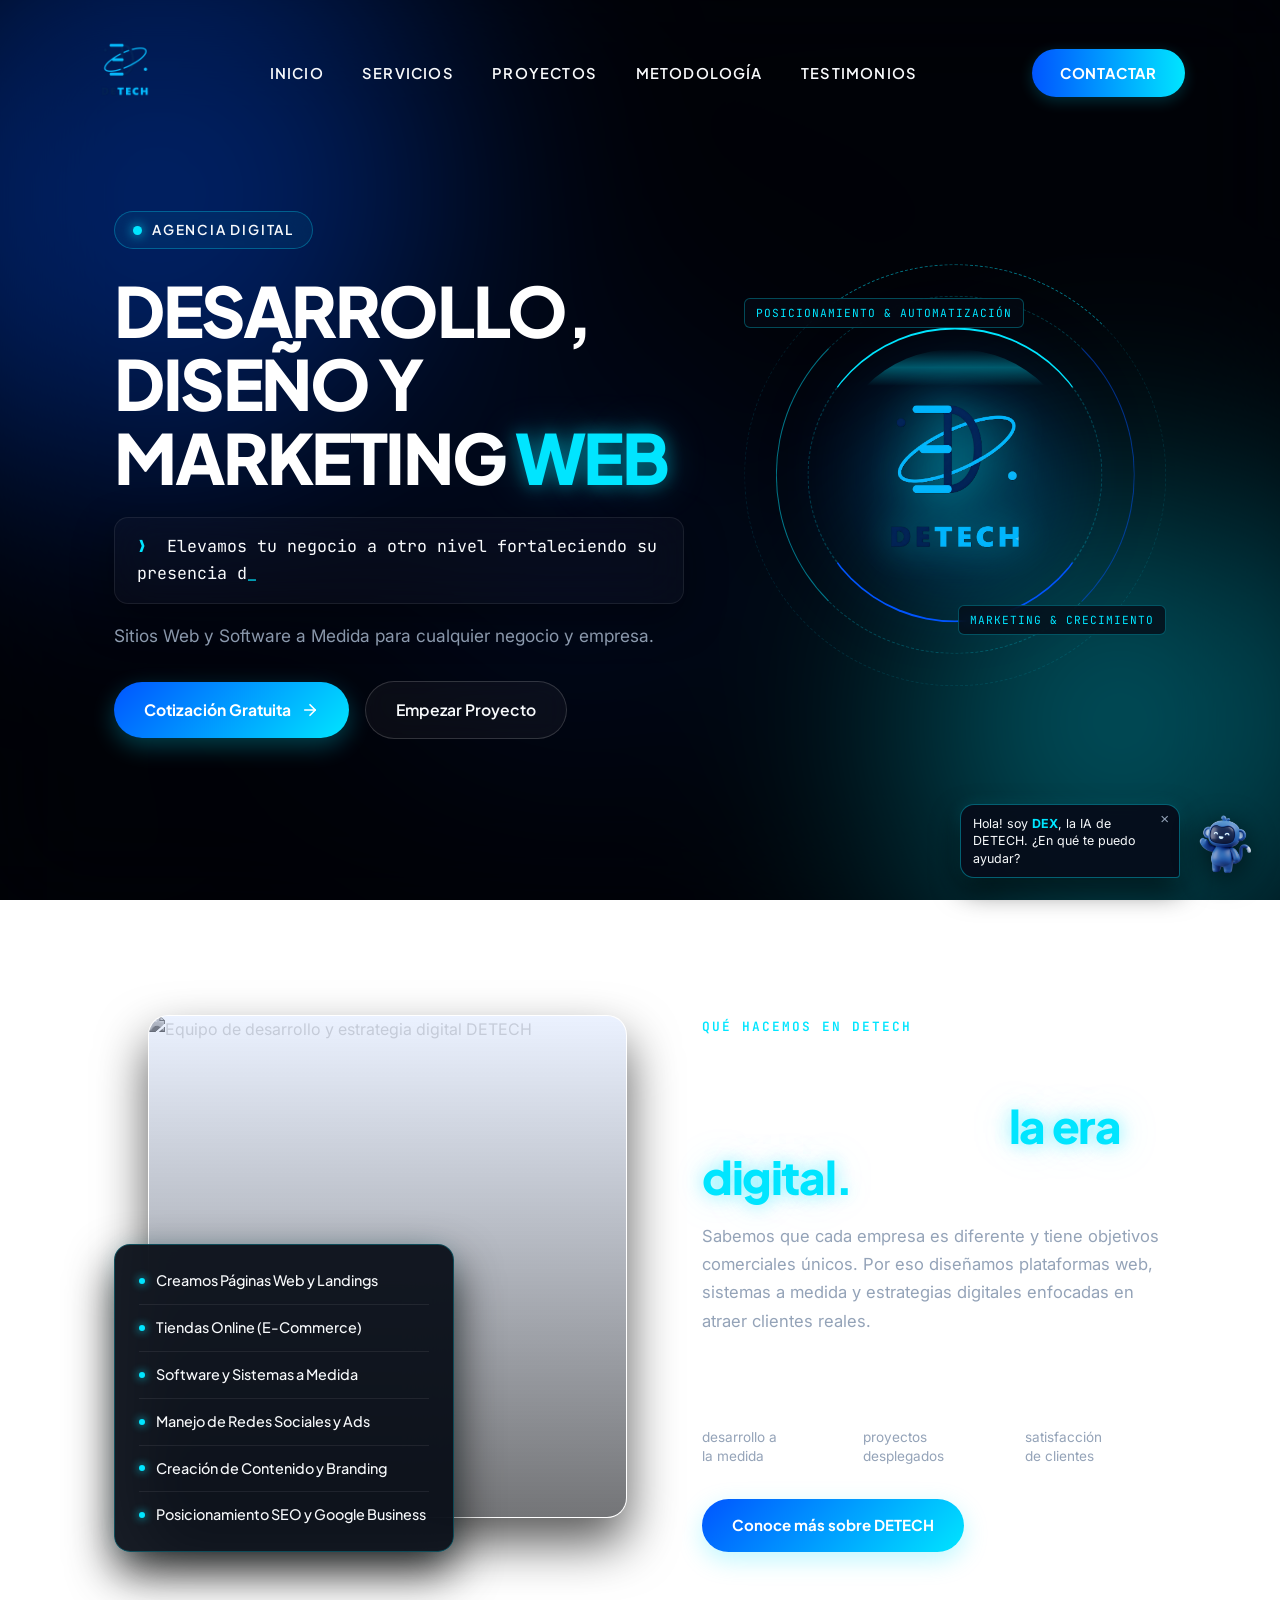
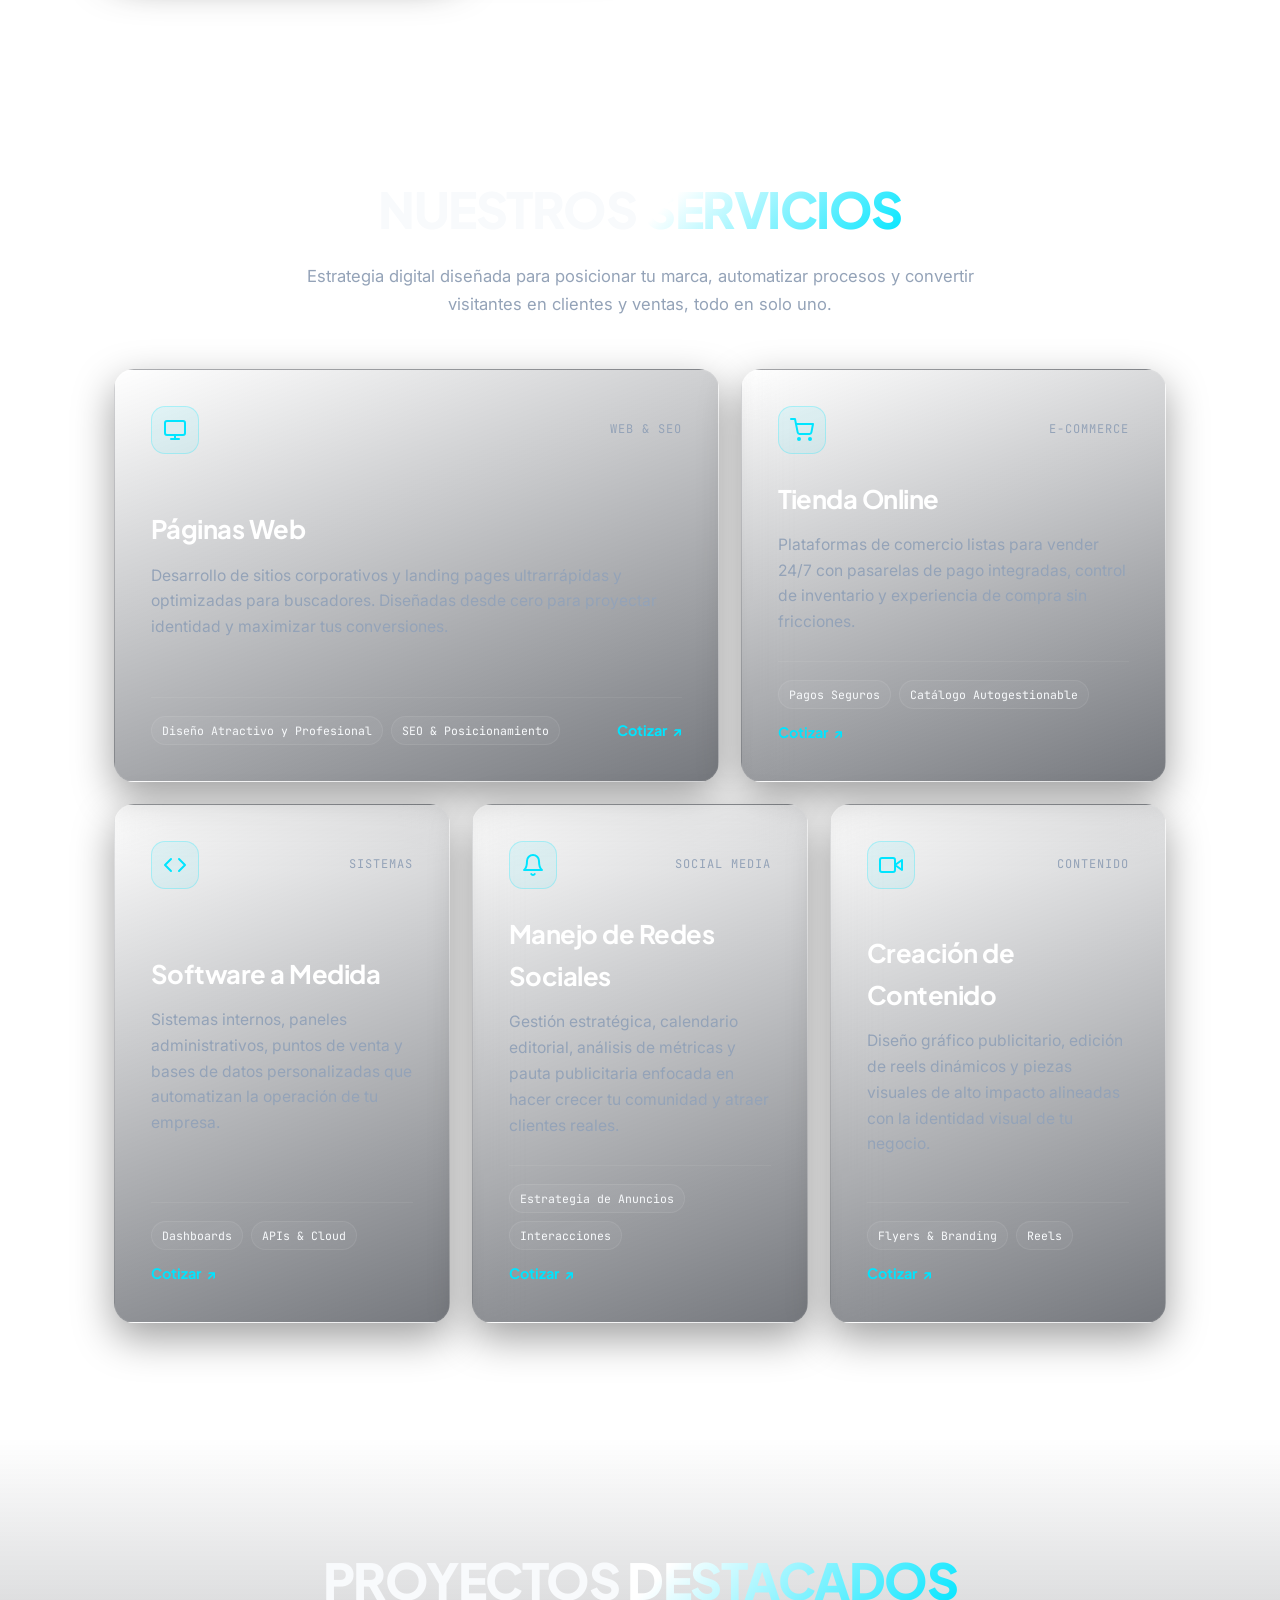
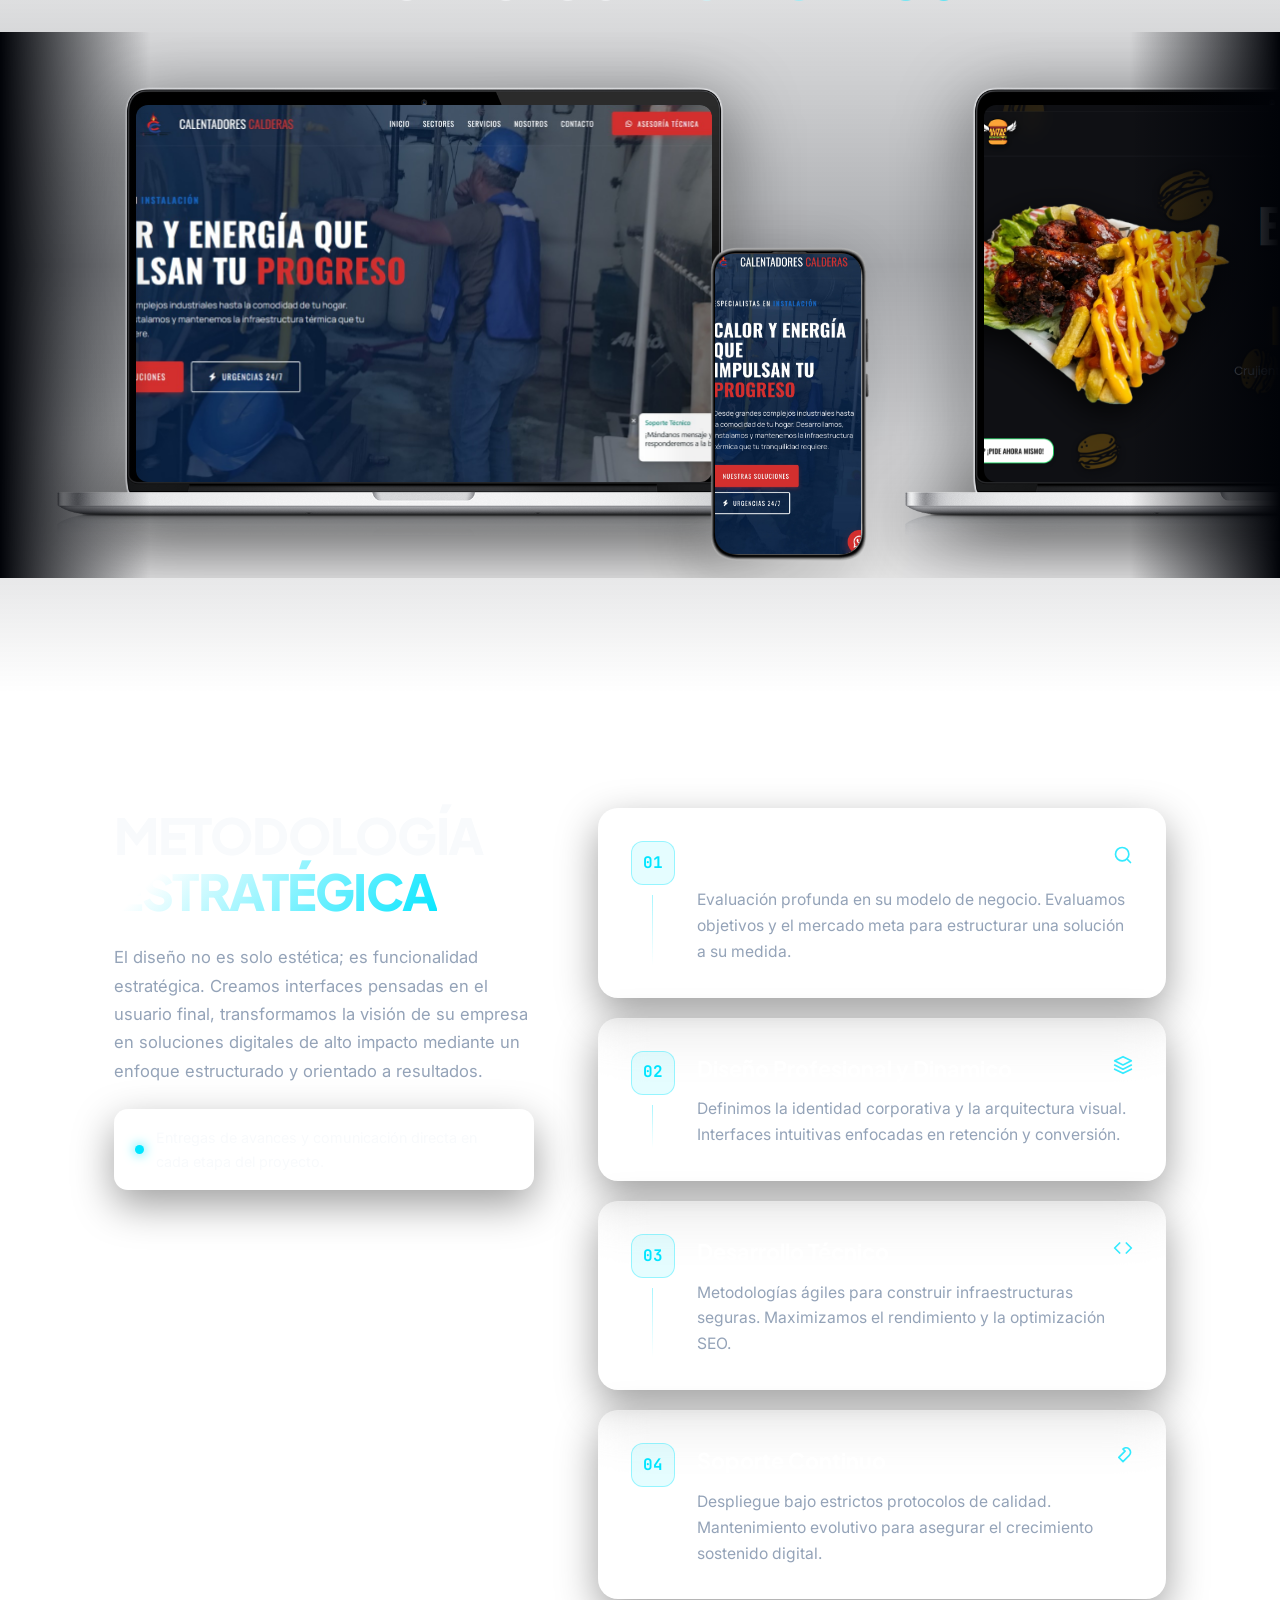
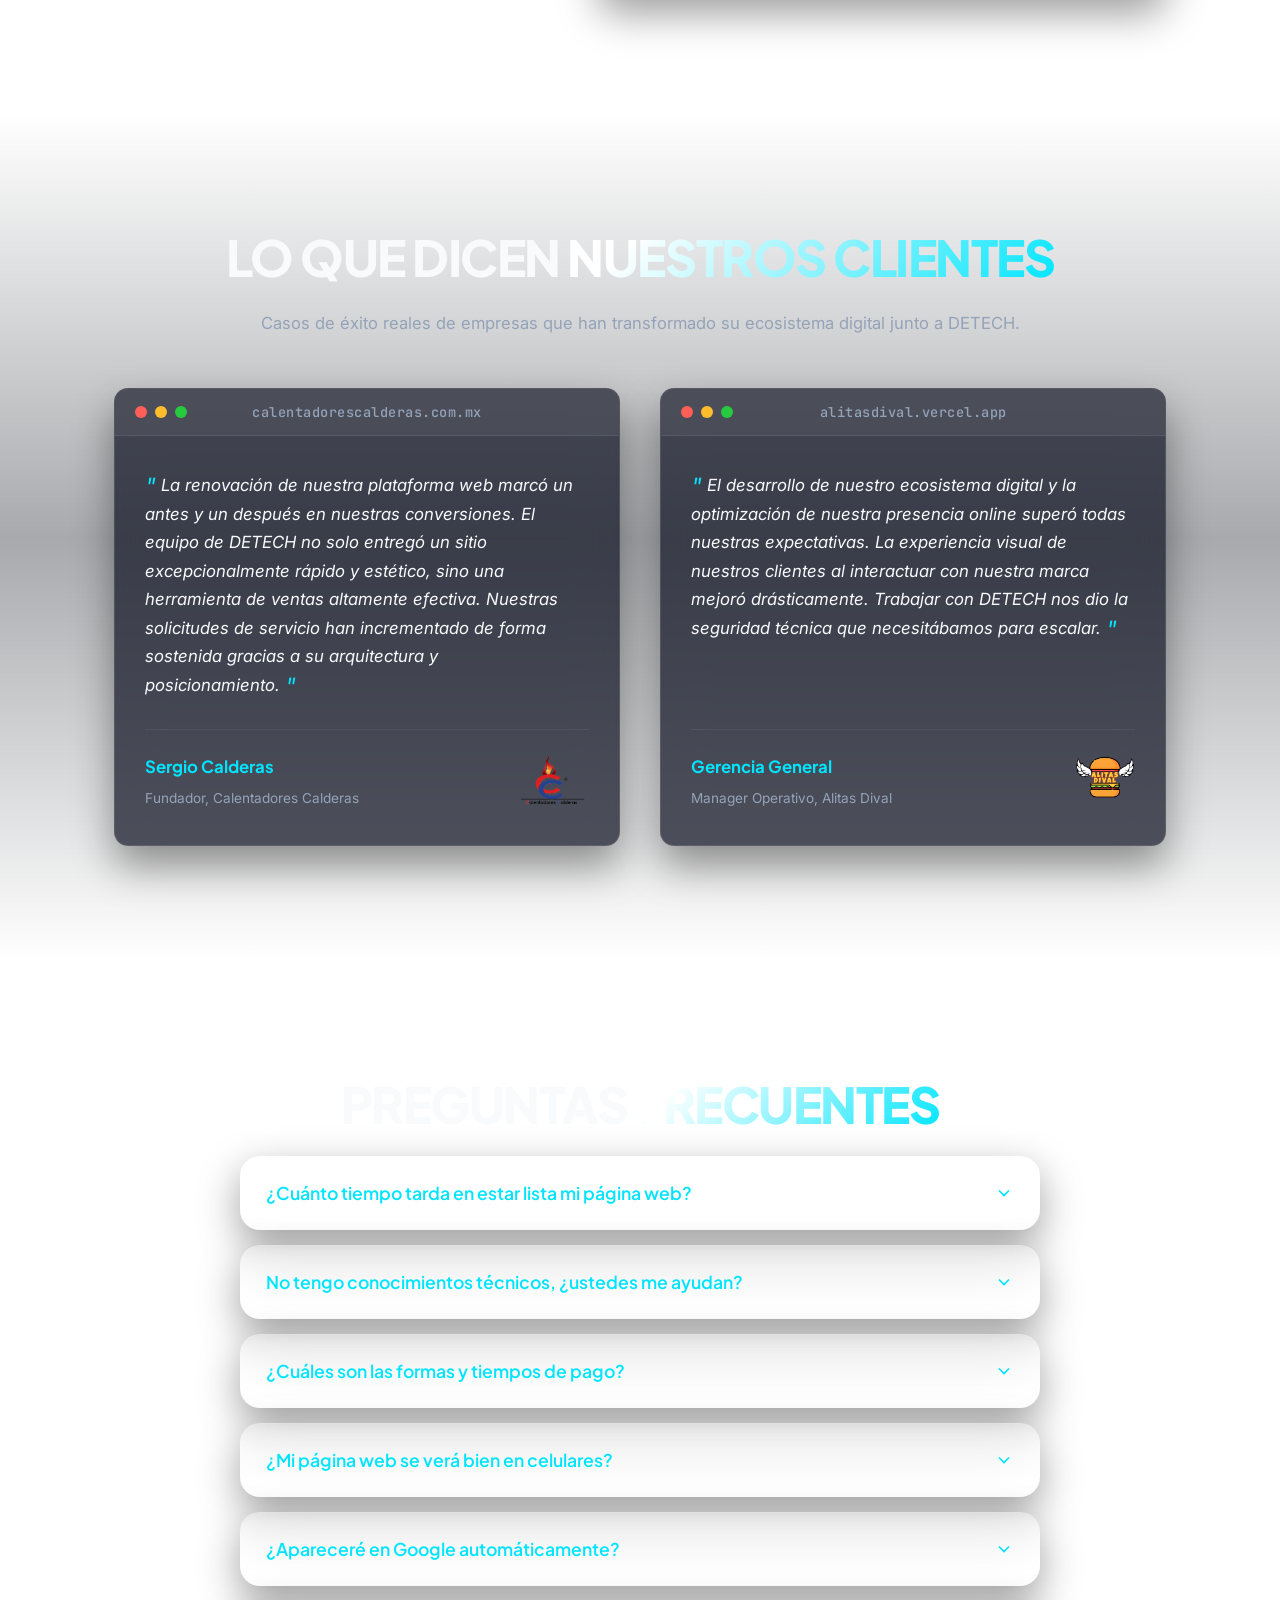
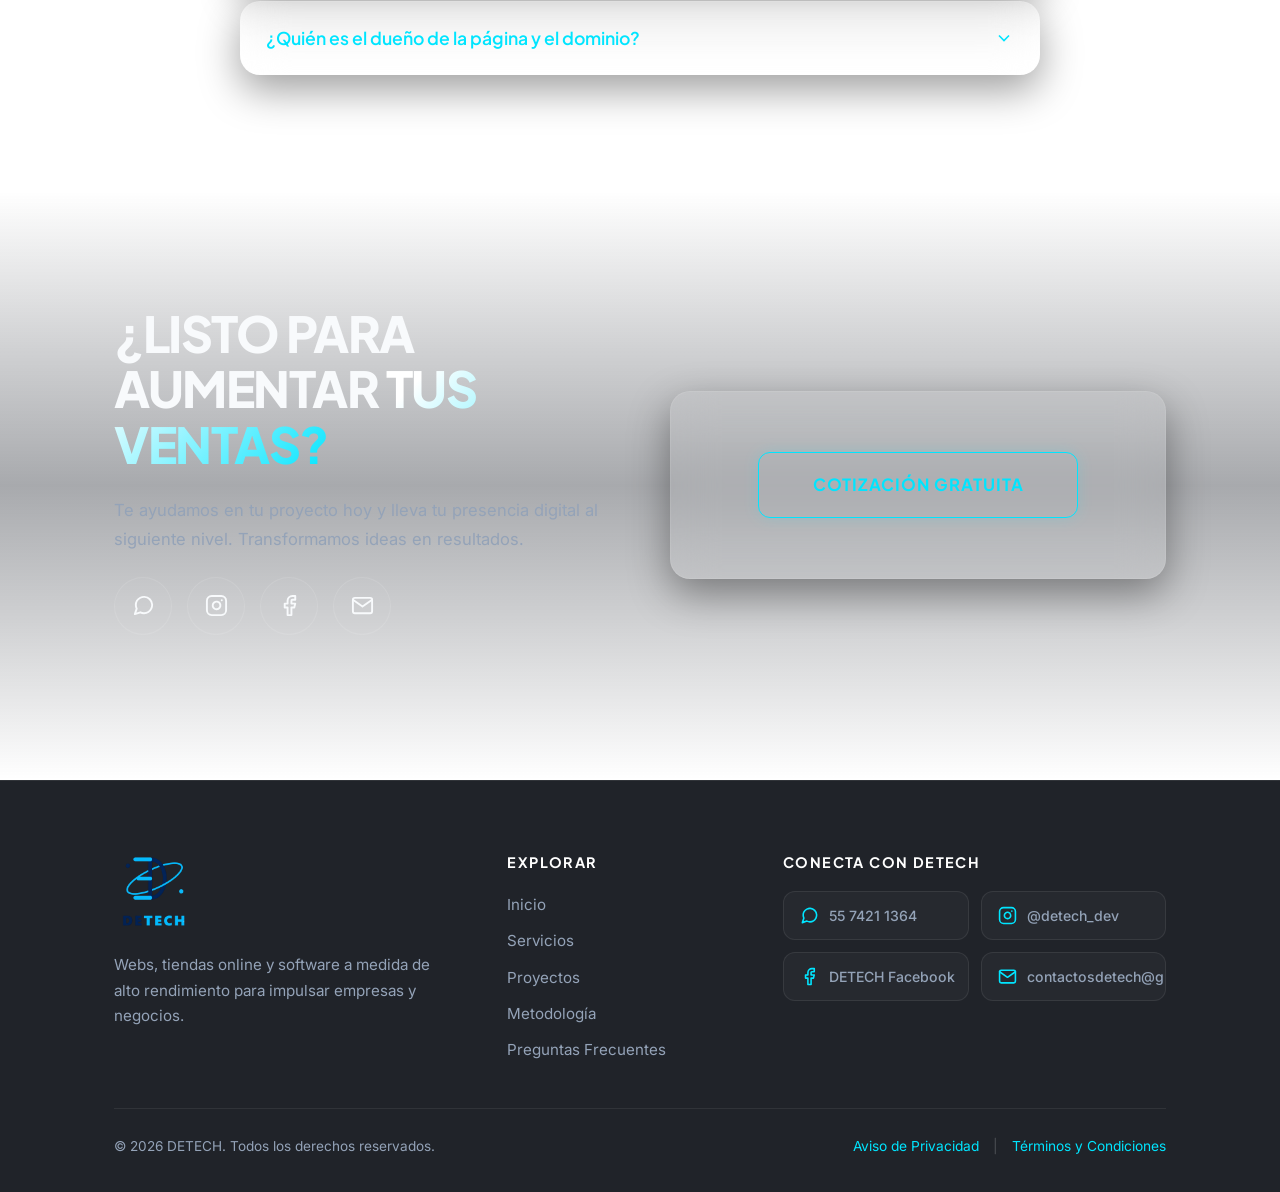
==== commit ad567db9: "Visualización de DEX" ====
--- a/index.html
+++ b/index.html
@@ -923,8 +923,7 @@
             <div class="ai-chat-header">
                 <div class="ai-agent-info">
                     <!-- Reemplaza este src por tu PNG en assets/ (ej. assets/dex-bot.png) -->
-                    <img src="https://images.unsplash.com/photo-1677442136019-21780ecad995?auto=format&fit=crop&w=120&q=80"
-                        alt="DEX IA" class="ai-header-bot-img">
+                    <img src="./assets/dexai.png" alt="DEX IA" class="ai-header-bot-img">
                     <div class="ai-agent-title">
                         <strong>DEX · DETECH AI</strong>
                         <span>En línea</span>
@@ -977,13 +976,12 @@
             <button type="button" class="ai-floating-trigger" id="ai-toggle-btn"
                 aria-label="Abrir chat con DEX, la IA de DETECH">
                 <!-- Reemplaza este src por tu PNG transparente en assets/ (ej. assets/dex-bot.png) -->
-                <img src="https://images.unsplash.com/photo-1677442136019-21780ecad995?auto=format&fit=crop&w=180&q=80"
-                    alt="DEX IA de DETECH" class="ai-trigger-png">
+                <img src="./assets/dexai.png" alt="DEX IA de DETECH" class="ai-trigger-png">
             </button>
         </div>
     </div>
 
-    <script src="script.js?v=4"></script>
+    <script src="script.js"></script>
 </body>
 
 </html>
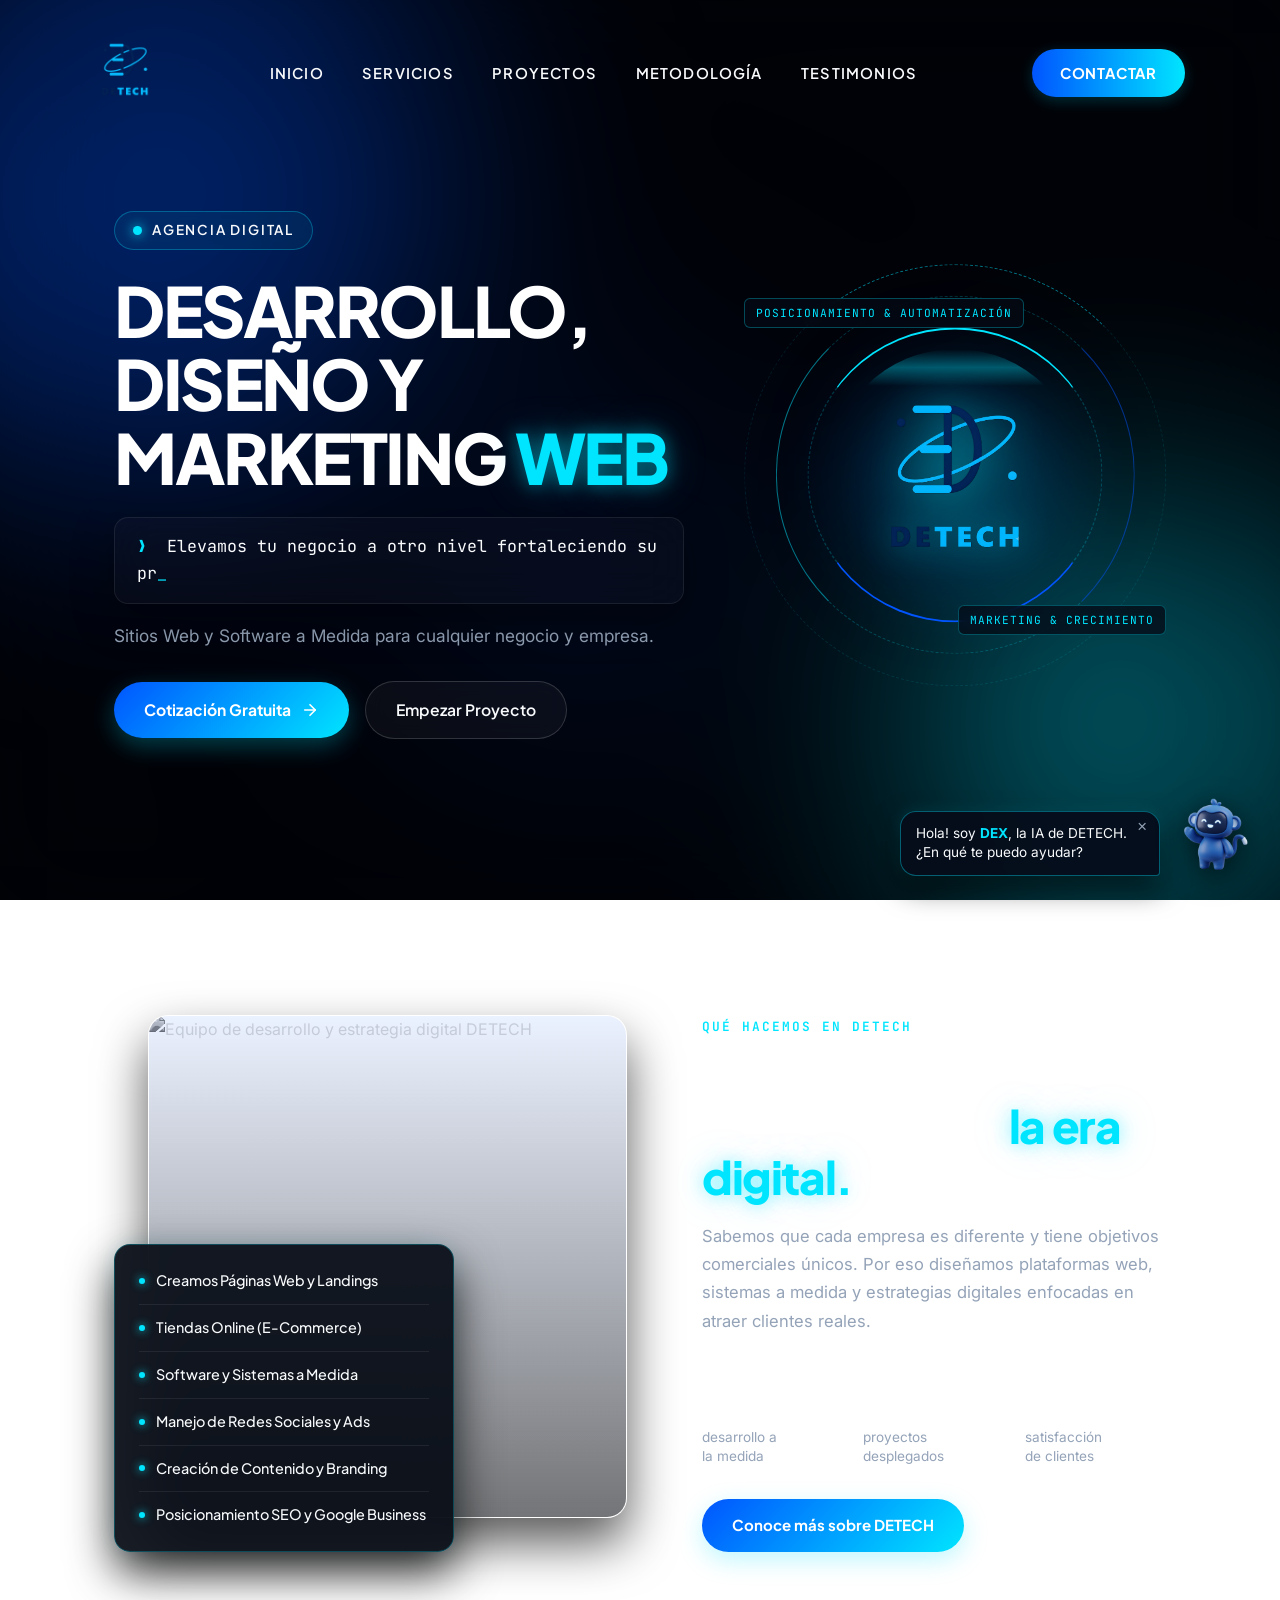
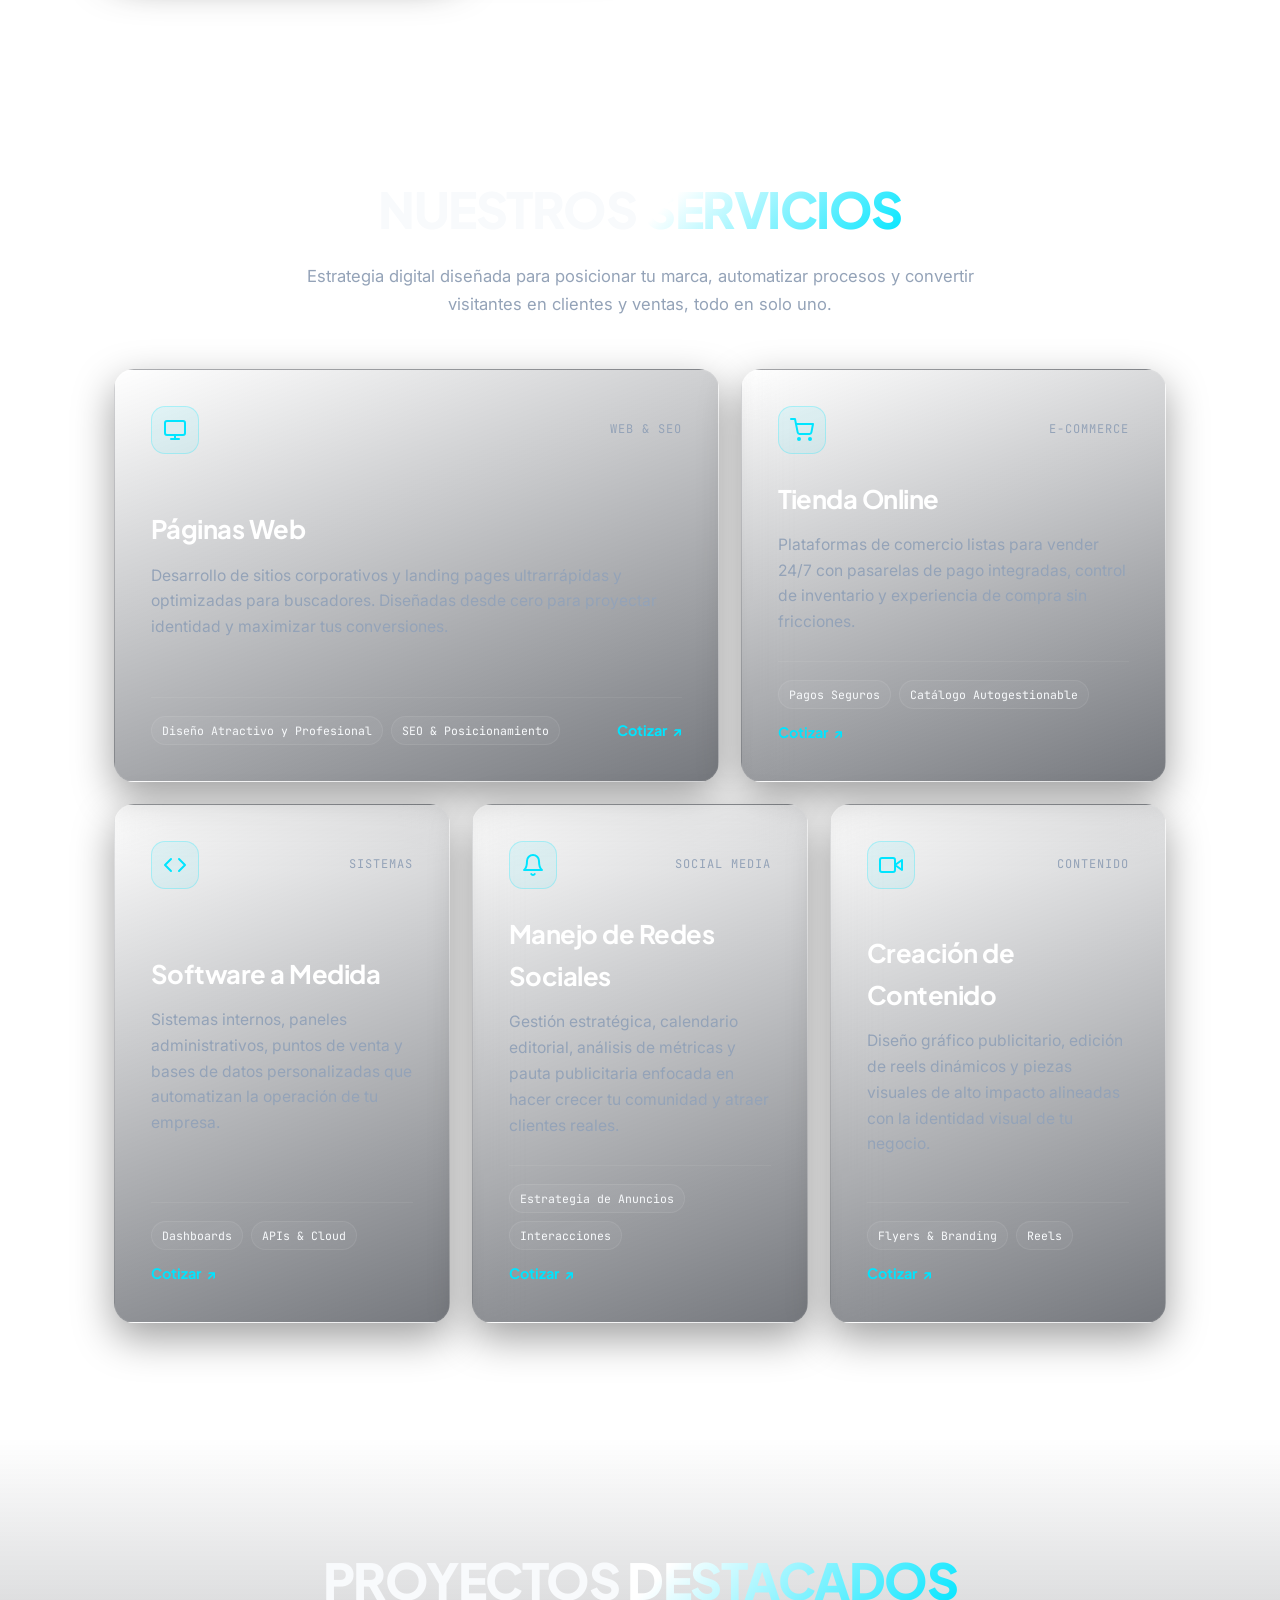
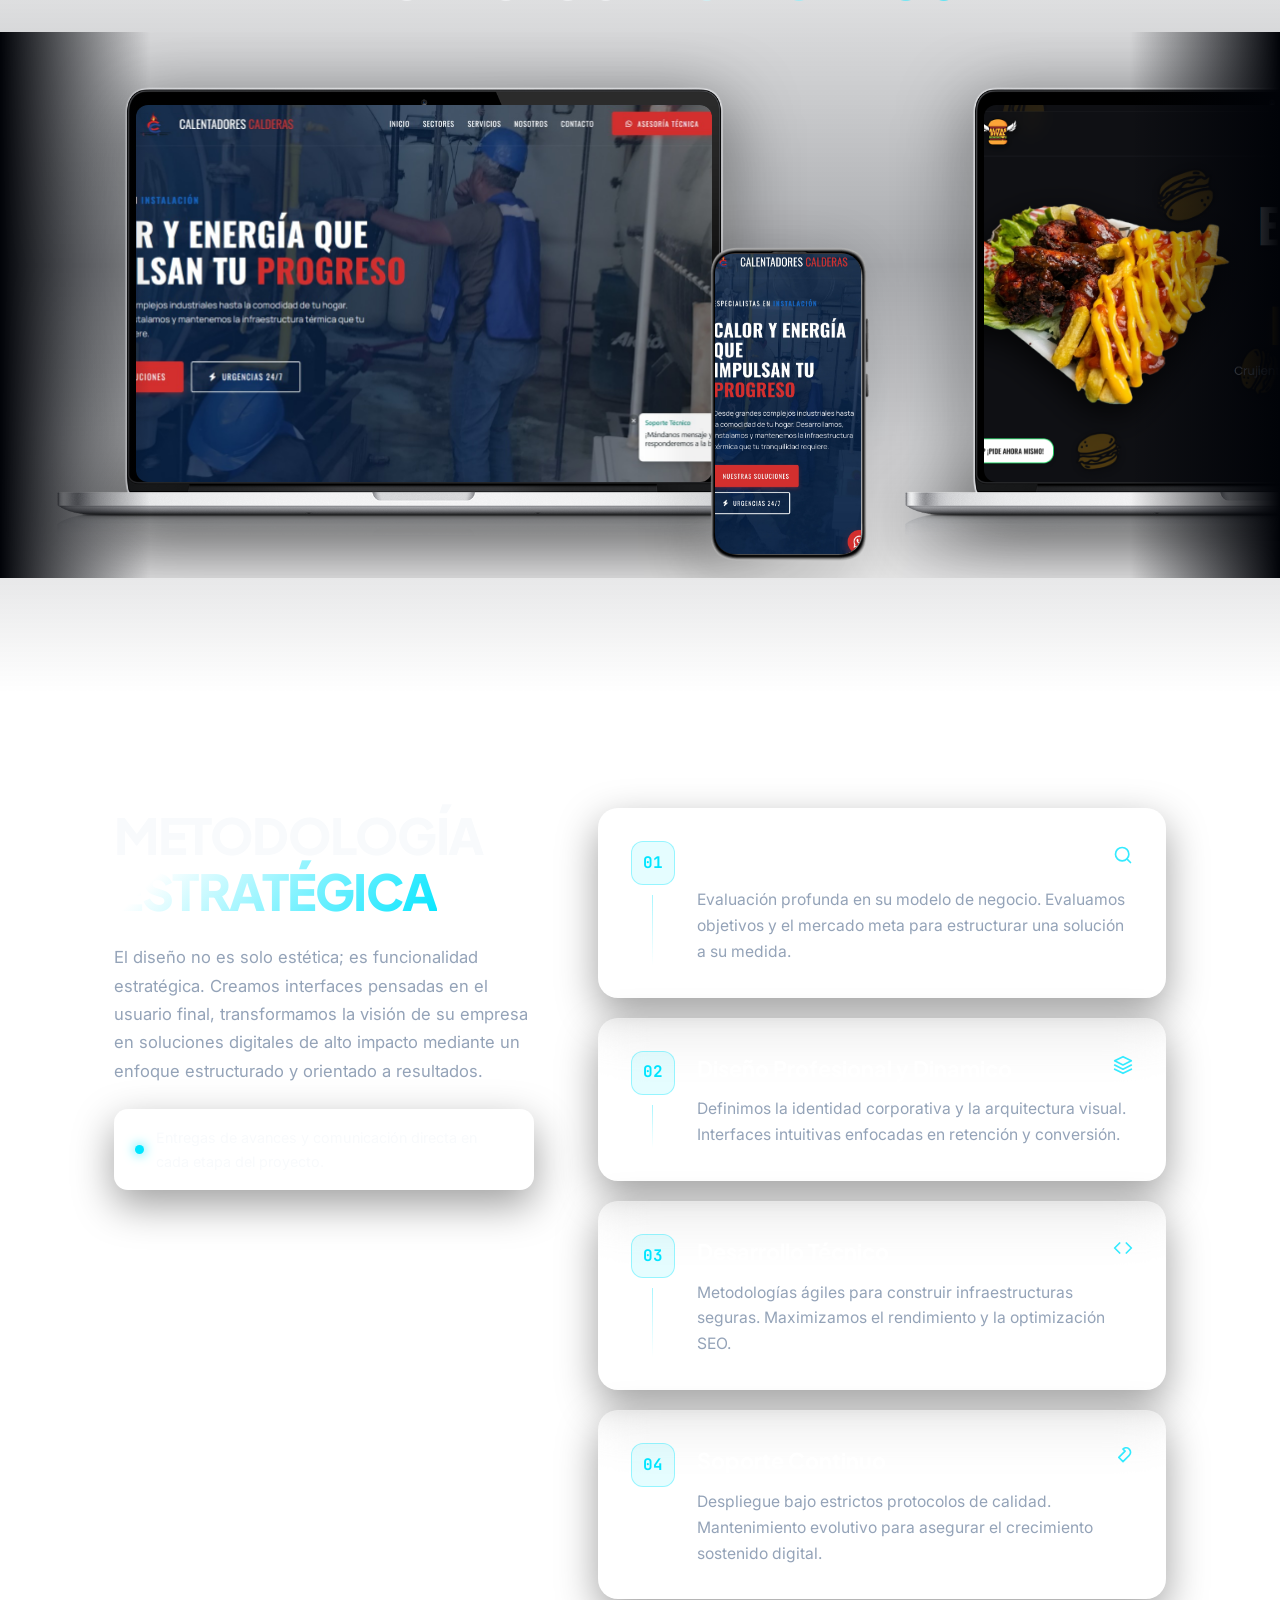
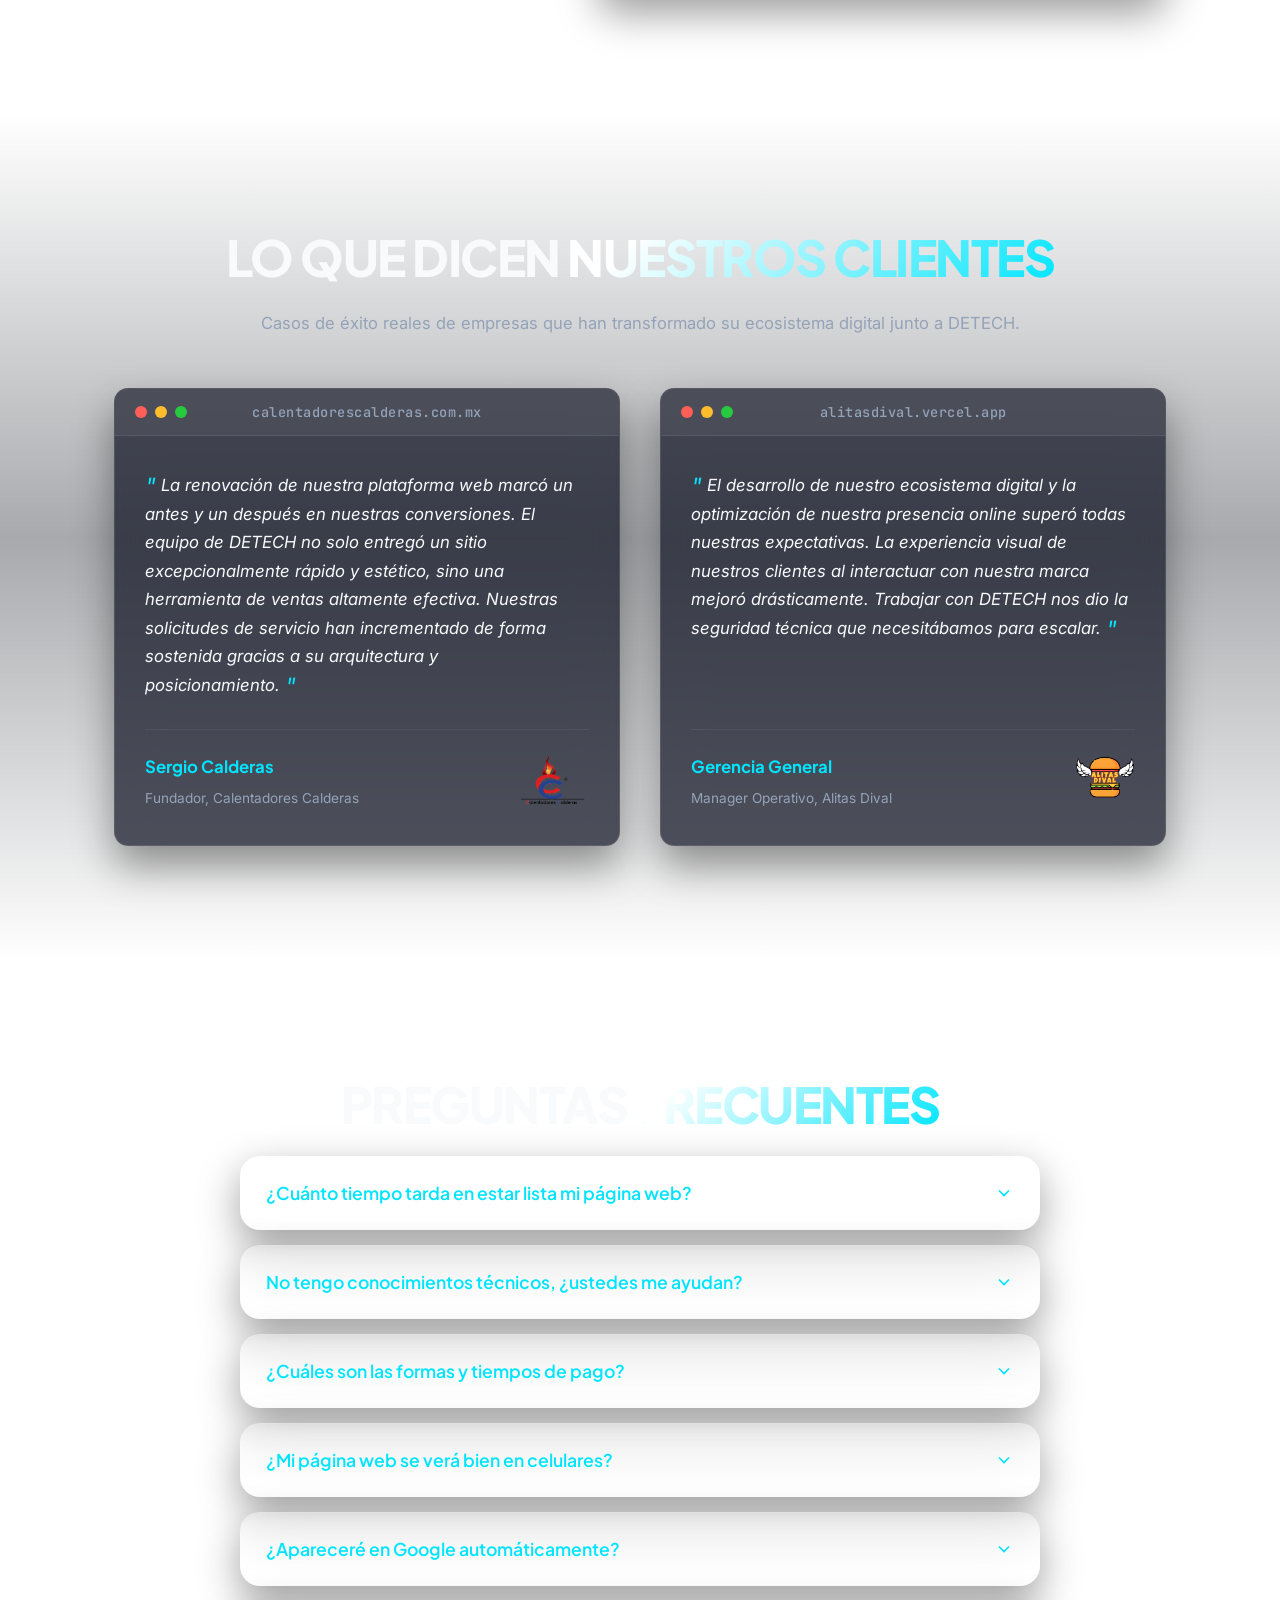
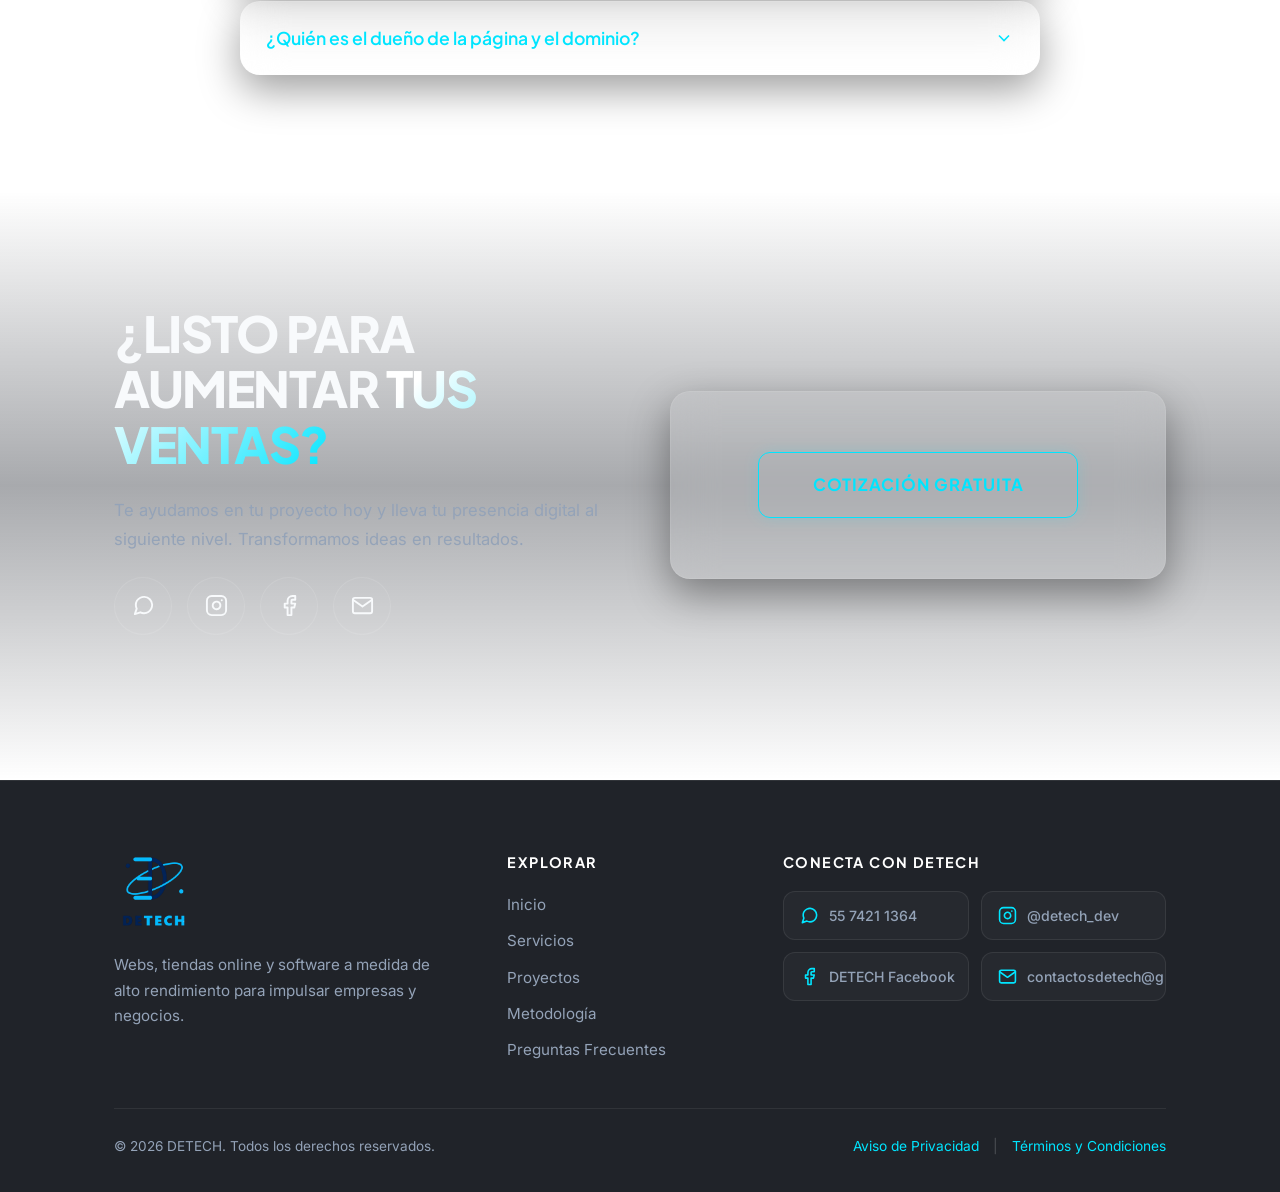
==== commit 29379551: "Fix Visual and IA conecction" ====
--- a/index.html
+++ b/index.html
@@ -937,8 +937,7 @@
             </div>
 
             <div class="ai-chat-messages" id="ai-chat-messages">
-                <div class="ai-msg bot">
-                    Hola! soy <strong>DEX</strong>, la IA de DETECH. ¿En qué te puedo ayudar?
+                <div class="ai-msg bot">Hola! soy <strong>DEX</strong>, la IA de DETECH. ¿En qué te puedo ayudar?
                 </div>
             </div>
 
--- a/style.css
+++ b/style.css
@@ -1765,18 +1765,18 @@
     transition-delay: 0.36s;
 }
 
-/* =========================================
+/*/* =========================================
    ASISTENTE IA DEX (PNG LIBRE + GLOBO COMPACTO)
    ========================================= */
 .ai-widget-container {
     position: fixed;
-    bottom: 22px;
-    right: 22px;
+    bottom: 24px;
+    right: 24px;
     z-index: 1100;
     display: flex;
     flex-direction: column;
     align-items: flex-end;
-    gap: 10px;
+    gap: 12px;
     pointer-events: none;
 }
 
@@ -1784,21 +1784,21 @@
     display: flex;
     align-items: flex-end;
     justify-content: flex-end;
-    gap: 10px;
+    gap: 12px;
     pointer-events: none;
 }
 
-/* Globo de saludo corto y compacto */
+/* Globo de saludo ligeramente más amplio y legible */
 .ai-greeting-bubble {
     pointer-events: auto;
     position: relative;
-    max-width: 220px;
-    padding: 10px 24px 10px 12px;
+    max-width: 260px;
+    padding: 12px 28px 12px 15px;
     background: rgba(6, 12, 26, 0.94);
     backdrop-filter: blur(18px);
     -webkit-backdrop-filter: blur(18px);
     border: 1px solid rgba(0, 229, 255, 0.38);
-    border-radius: 14px 14px 4px 14px;
+    border-radius: 16px 16px 4px 16px;
     box-shadow: 0 12px 28px rgba(0, 0, 0, 0.65), 0 0 16px rgba(0, 229, 255, 0.14);
     cursor: pointer;
     opacity: 1;
@@ -1819,8 +1819,8 @@
 }
 
 .ai-greeting-bubble p {
-    font-size: 0.78rem;
-    line-height: 1.4;
+    font-size: 0.85rem;
+    line-height: 1.45;
     color: var(--text-primary);
     margin: 0;
 }
@@ -1831,15 +1831,15 @@
 
 .ai-greeting-close {
     position: absolute;
-    top: 4px;
-    right: 6px;
+    top: 5px;
+    right: 7px;
     background: transparent;
     border: none;
     color: var(--text-muted);
-    font-size: 0.95rem;
+    font-size: 1.05rem;
     line-height: 1;
     cursor: pointer;
-    padding: 2px 4px;
+    padding: 2px 5px;
     transition: color 0.2s ease;
 }
 
@@ -1847,12 +1847,12 @@
     color: #ffffff;
 }
 
-/* Botón Flotante: SOLO la imagen PNG (sin círculo, borde ni fondo) */
+/* Imagen PNG de DEX más visible (84px) */
 .ai-floating-trigger {
     pointer-events: auto;
     position: relative;
-    width: 68px;
-    height: 68px;
+    width: 84px;
+    height: 84px;
     background: transparent;
     border: none;
     border-radius: 0;
@@ -1880,16 +1880,16 @@
     filter: drop-shadow(0 6px 14px rgba(0, 0, 0, 0.65));
 }
 
-/* Ventana del Chat IA (Compacta, no cubre toda la pantalla) */
+/* Ventana del Chat IA más cómoda (365px ancho x 265px historial) */
 .ai-chat-window {
     pointer-events: auto;
-    width: 315px;
+    width: 365px;
     max-width: calc(100vw - 28px);
     background: rgba(6, 11, 23, 0.96);
     backdrop-filter: blur(22px);
     -webkit-backdrop-filter: blur(22px);
     border: 1px solid rgba(0, 229, 255, 0.35);
-    border-radius: 16px;
+    border-radius: 18px;
     box-shadow: 0 20px 45px rgba(0, 0, 0, 0.8), 0 0 22px rgba(0, 229, 255, 0.14);
     overflow: hidden;
     display: flex;
@@ -1911,7 +1911,7 @@
     display: flex;
     justify-content: space-between;
     align-items: center;
-    padding: 10px 12px;
+    padding: 12px 15px;
     background: linear-gradient(90deg, rgba(0, 85, 255, 0.28), rgba(0, 229, 255, 0.14));
     border-bottom: 1px solid rgba(0, 229, 255, 0.2);
 }
@@ -1919,12 +1919,12 @@
 .ai-agent-info {
     display: flex;
     align-items: center;
-    gap: 9px;
+    gap: 10px;
 }
 
 .ai-header-bot-img {
-    width: 30px;
-    height: 30px;
+    width: 36px;
+    height: 36px;
     object-fit: contain;
     display: block;
 }
@@ -1937,30 +1937,30 @@
 
 .ai-agent-title strong {
     font-family: var(--font-head);
-    font-size: 0.85rem;
+    font-size: 0.92rem;
     color: #ffffff;
 }
 
 .ai-agent-title span {
     font-family: var(--font-code);
-    font-size: 0.66rem;
+    font-size: 0.7rem;
     color: var(--brand-cyan);
 }
 
 .ai-header-actions {
     display: flex;
     align-items: center;
-    gap: 7px;
+    gap: 8px;
 }
 
 .ai-quota-pill {
     font-family: var(--font-code);
-    font-size: 0.66rem;
+    font-size: 0.7rem;
     font-weight: 600;
     color: var(--brand-cyan);
     background: rgba(0, 229, 255, 0.1);
     border: 1px solid rgba(0, 229, 255, 0.28);
-    padding: 2px 7px;
+    padding: 3px 8px;
     border-radius: 50px;
 }
 
@@ -1968,10 +1968,10 @@
     background: rgba(255, 255, 255, 0.06);
     border: none;
     color: var(--text-muted);
-    width: 24px;
-    height: 24px;
-    border-radius: 7px;
-    font-size: 1.15rem;
+    width: 26px;
+    height: 26px;
+    border-radius: 8px;
+    font-size: 1.2rem;
     line-height: 1;
     cursor: pointer;
     display: flex;
@@ -1986,23 +1986,23 @@
 }
 
 .ai-chat-messages {
-    padding: 12px;
-    height: 215px;
+    padding: 14px;
+    height: 265px;
     overflow-y: auto;
     display: flex;
     flex-direction: column;
-    gap: 9px;
+    gap: 10px;
     scrollbar-width: thin;
     scrollbar-color: rgba(0, 229, 255, 0.3) transparent;
 }
 
 .ai-msg {
     max-width: 86%;
-    padding: 9px 12px;
-    font-size: 0.81rem;
-    line-height: 1.45;
+    padding: 10px 14px;
+    font-size: 0.87rem;
+    line-height: 1.48;
     word-wrap: break-word;
-    white-space: pre-wrap;
+    white-space: pre-line;
 }
 
 .ai-msg.bot {
@@ -2010,27 +2010,27 @@
     background: rgba(255, 255, 255, 0.06);
     border: 1px solid rgba(255, 255, 255, 0.09);
     color: var(--text-primary);
-    border-radius: 4px 13px 13px 13px;
+    border-radius: 4px 14px 14px 14px;
 }
 
 .ai-msg.user {
     align-self: flex-end;
     background: linear-gradient(135deg, var(--brand-blue), #0088cc);
     color: #ffffff;
-    border-radius: 13px 13px 4px 13px;
+    border-radius: 14px 14px 4px 14px;
     box-shadow: 0 4px 12px rgba(0, 85, 255, 0.3);
 }
 
 .ai-msg.typing {
     font-family: var(--font-code);
-    font-size: 0.74rem;
+    font-size: 0.78rem;
     color: var(--brand-cyan);
 }
 
 .ai-quick-prompts {
     display: flex;
-    gap: 6px;
-    padding: 0 10px 9px 10px;
+    gap: 7px;
+    padding: 0 12px 10px 12px;
     overflow-x: auto;
     scrollbar-width: none;
 }
@@ -2045,8 +2045,8 @@
     border: 1px solid rgba(0, 229, 255, 0.25);
     color: var(--text-primary);
     font-family: var(--font-ui);
-    font-size: 0.72rem;
-    padding: 4px 9px;
+    font-size: 0.76rem;
+    padding: 5px 11px;
     border-radius: 50px;
     cursor: pointer;
     transition: all 0.2s ease;
@@ -2061,8 +2061,8 @@
 .ai-chat-form {
     display: flex;
     align-items: center;
-    gap: 7px;
-    padding: 9px 10px;
+    gap: 8px;
+    padding: 10px 12px;
     border-top: 1px solid rgba(255, 255, 255, 0.08);
     background: rgba(1, 3, 8, 0.75);
 }
@@ -2071,11 +2071,11 @@
     flex-grow: 1;
     background: rgba(255, 255, 255, 0.05);
     border: 1px solid rgba(255, 255, 255, 0.12);
-    border-radius: 9px;
-    padding: 8px 10px;
+    border-radius: 10px;
+    padding: 9px 12px;
     color: #ffffff;
     font-family: var(--font-ui);
-    font-size: 0.81rem;
+    font-size: 0.86rem;
     outline: none;
     transition: border-color 0.25s ease;
 }
@@ -2090,9 +2090,9 @@
 }
 
 .ai-chat-form button {
-    width: 34px;
-    height: 34px;
-    border-radius: 9px;
+    width: 38px;
+    height: 38px;
+    border-radius: 10px;
     border: none;
     background: linear-gradient(135deg, var(--brand-blue), var(--brand-cyan));
     color: #ffffff;
@@ -2420,32 +2420,37 @@
 
     /* Ajustes compactos para DEX en celular (no cubre toda la pantalla) */
     .ai-widget-container {
-        bottom: 14px;
+        bottom: 16px;
         right: 14px;
-        gap: 8px;
+        gap: 10px;
     }
 
     .ai-greeting-bubble {
-        max-width: 195px;
-        padding: 8px 22px 8px 10px;
+        max-width: 250px;
+        padding: 11px 26px 11px 14px;
     }
 
     .ai-greeting-bubble p {
-        font-size: 0.73rem;
-        line-height: 1.35;
+        font-size: 0.84rem;
+        line-height: 1.42;
     }
 
     .ai-floating-trigger {
-        width: 56px;
-        height: 56px;
+        width: 86px;
+        height: 82px;
     }
 
     .ai-chat-window {
-        width: 280px;
-        max-width: calc(100vw - 28px);
+        width: 345px;
+        max-width: calc(100vw - 24px);
     }
 
     .ai-chat-messages {
-        height: 185px;
+        height: 265px;
+        padding: 14px;
+    }
+
+    .ai-msg {
+        font-size: 0.86rem;
     }
 }
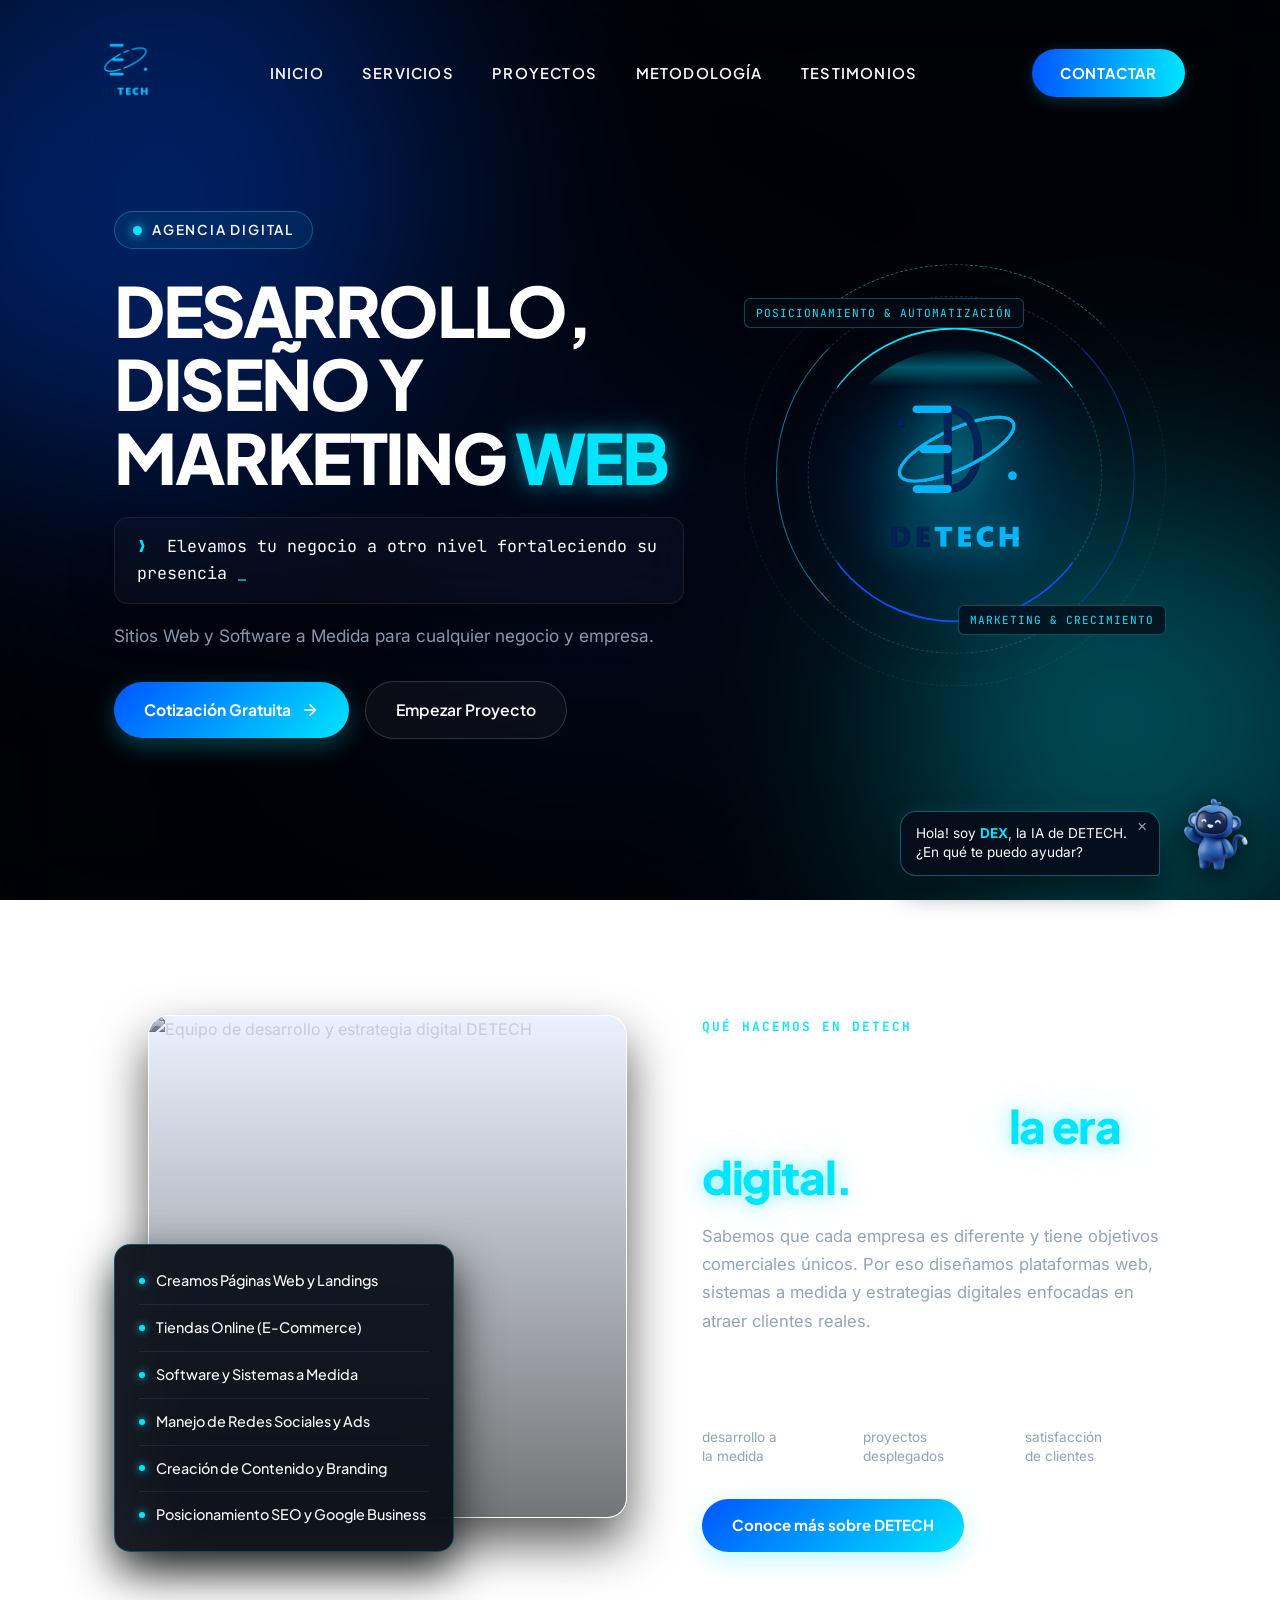
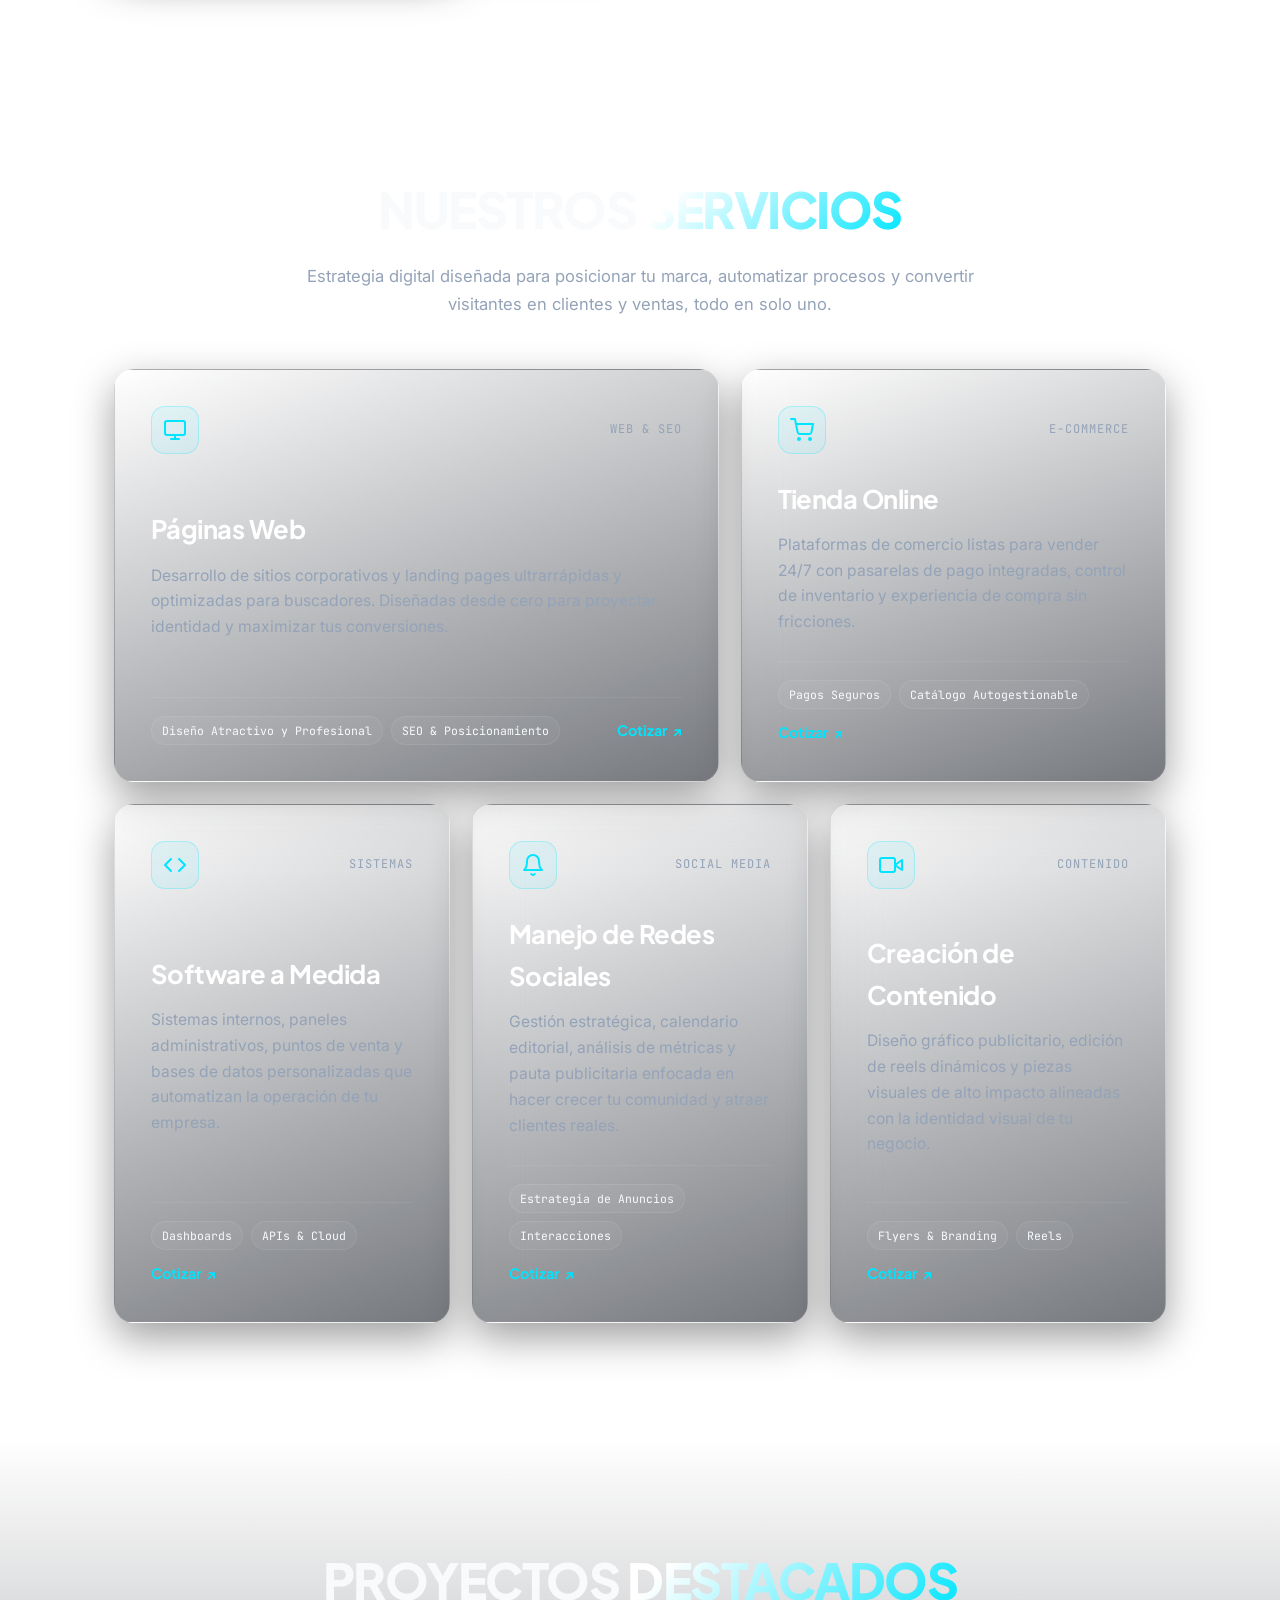
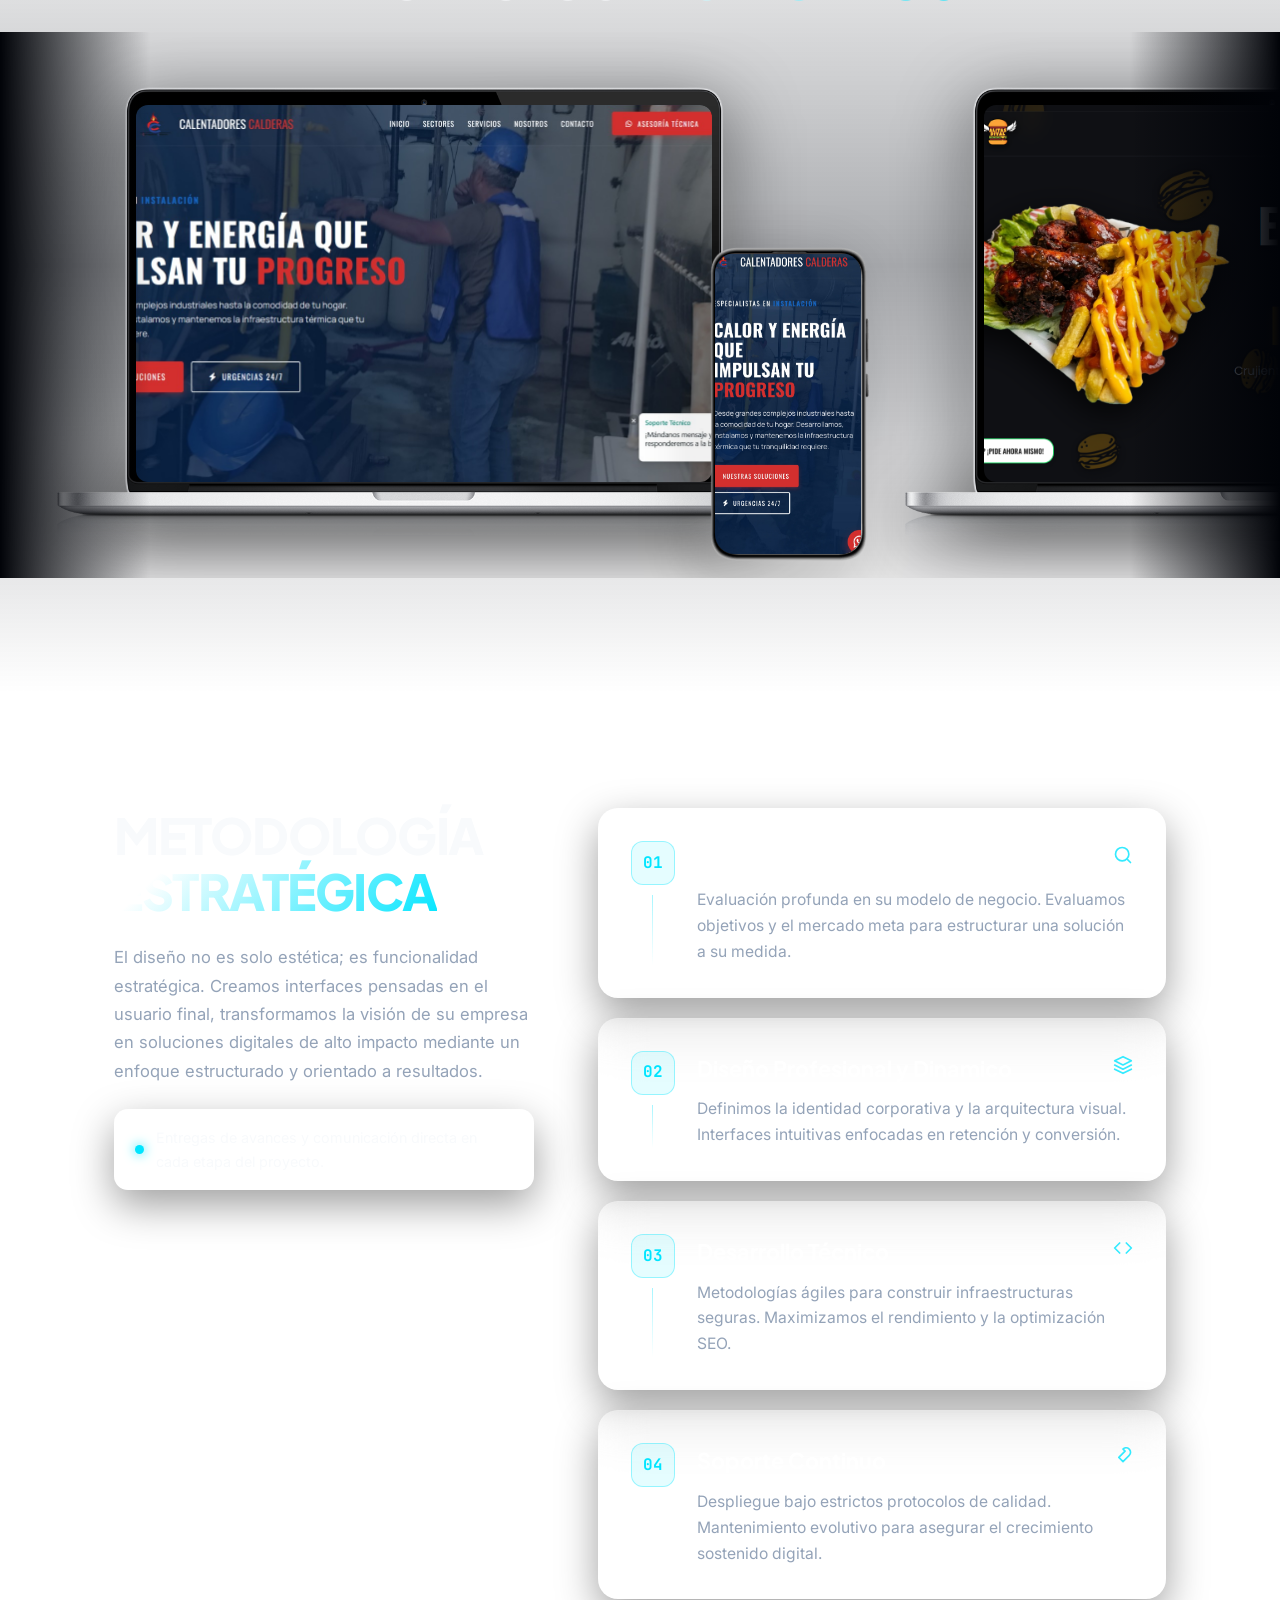
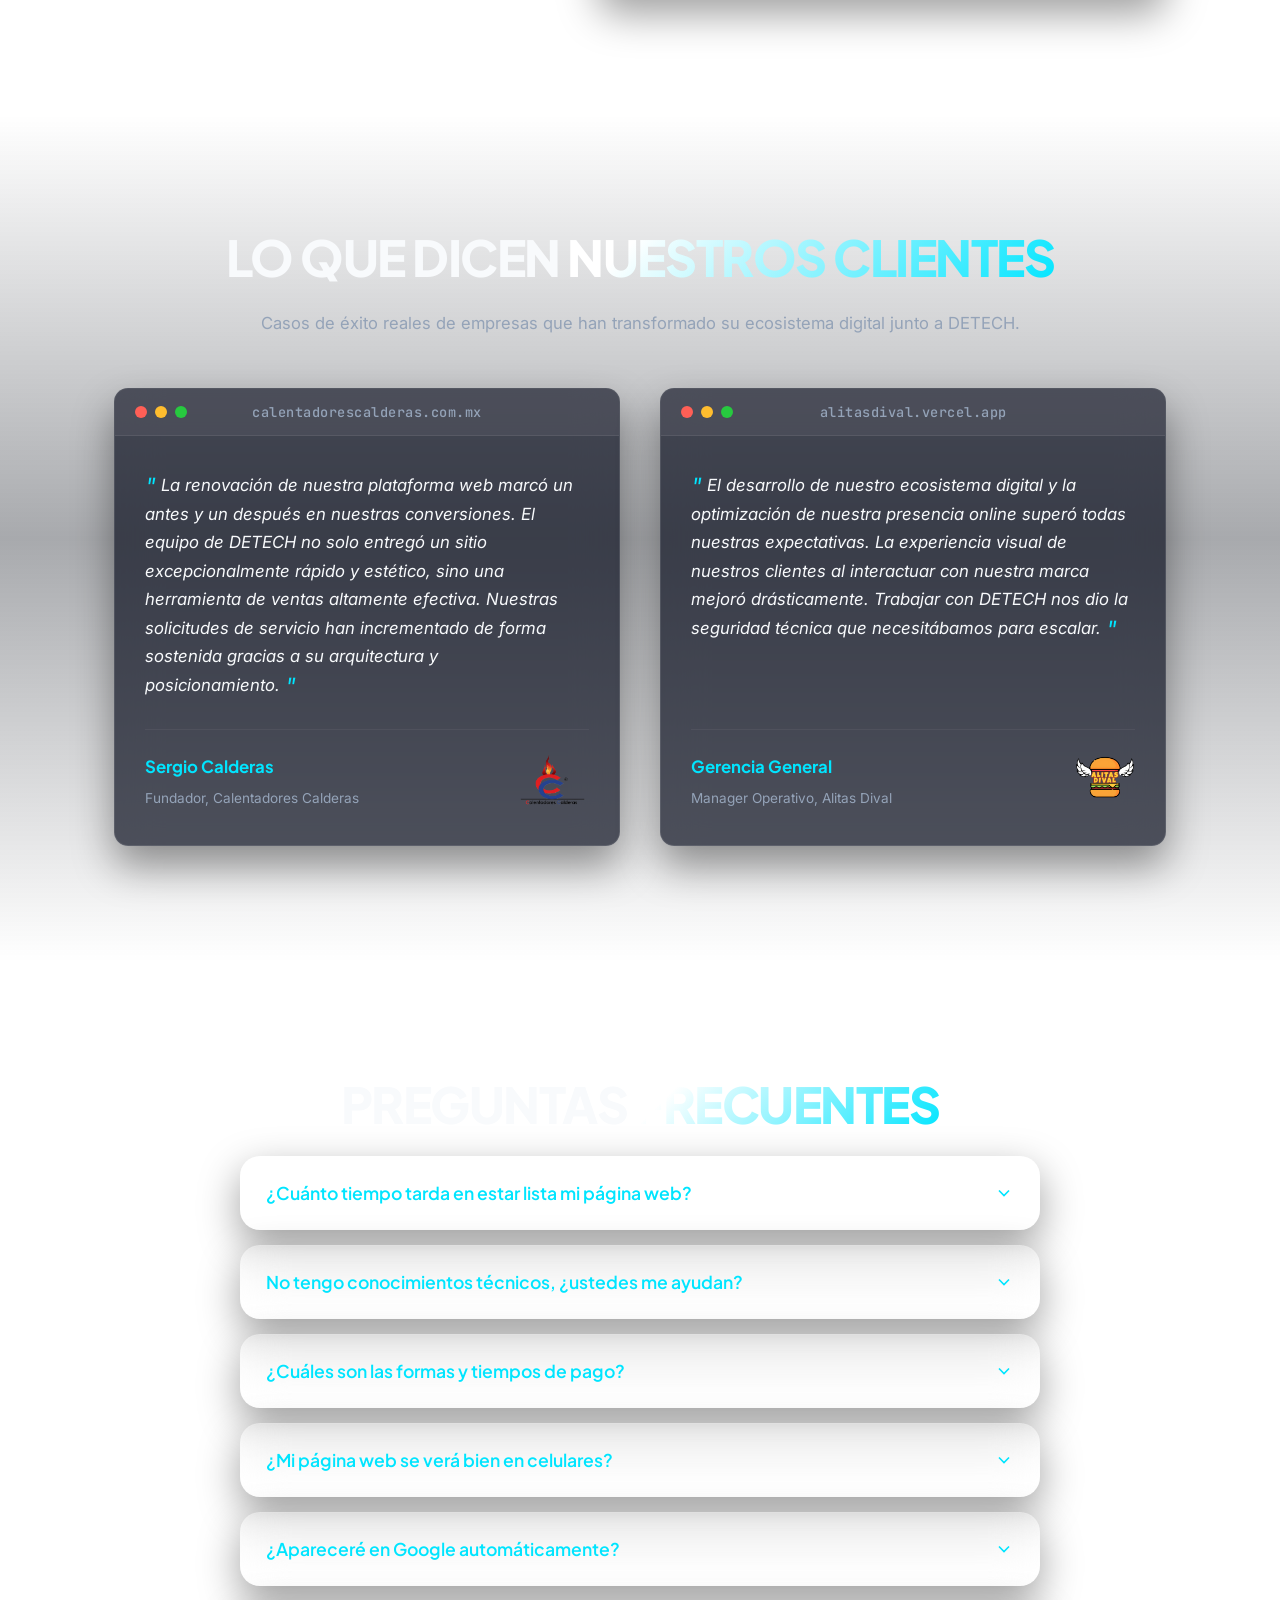
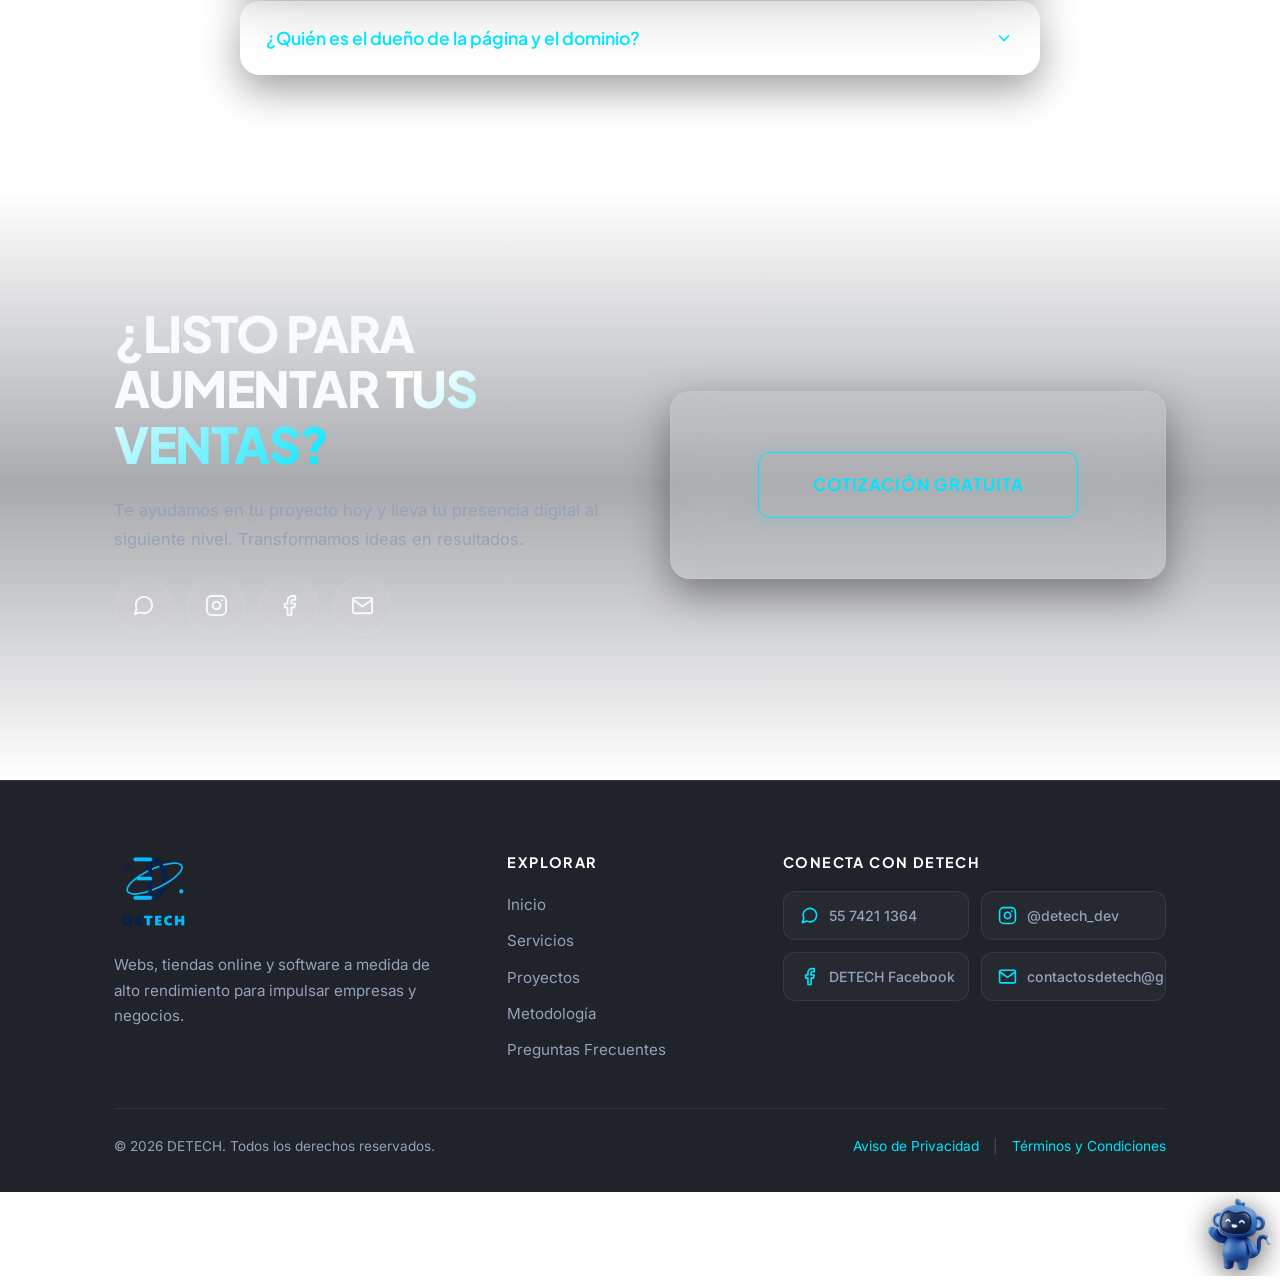
==== commit 1a4fdd79: "mejora BOT DEX" ====
--- a/index.html
+++ b/index.html
@@ -918,37 +918,32 @@
          ASISTENTE IA DEX (DETECH)
          ========================================= -->
     <div class="ai-widget-container" id="ai-widget">
-        <!-- Ventana del Chat IA (Compacta y Responsiva) -->
+        <!-- Ventana del Chat IA -->
         <div class="ai-chat-window hidden" id="ai-chat-window" role="dialog" aria-label="Asistente IA DEX de DETECH">
             <div class="ai-chat-header">
                 <div class="ai-agent-info">
-                    <!-- Reemplaza este src por tu PNG en assets/ (ej. assets/dex-bot.png) -->
                     <img src="./assets/dexai.png" alt="DEX IA" class="ai-header-bot-img">
                     <div class="ai-agent-title">
                         <strong>DEX · DETECH AI</strong>
                         <span>En línea</span>
                     </div>
                 </div>
-                <div class="ai-header-actions">
-                    <span class="ai-quota-pill" id="ai-quota-pill" title="Consultas disponibles hoy">8/8</span>
-                    <button type="button" class="ai-close-btn" id="ai-close-btn"
-                        aria-label="Cerrar asistente">&times;</button>
-                </div>
+                <button type="button" class="ai-close-btn" id="ai-close-btn"
+                    aria-label="Cerrar asistente">&times;</button>
             </div>
 
             <div class="ai-chat-messages" id="ai-chat-messages">
-                <div class="ai-msg bot">Hola! soy <strong>DEX</strong>, la IA de DETECH. ¿En qué te puedo ayudar?
-                </div>
-            </div>
-
-            <!-- Preguntas rápidas -->
+                <div class="ai-msg bot">Hola! soy <strong>DEX</strong>, la IA de DETECH. ¿En qué te puedo ayudar?</div>
+            </div>
+
+            <!-- 3 Botones rápidos sobre servicios de DETECH -->
             <div class="ai-quick-prompts" id="ai-quick-prompts">
-                <button type="button" class="ai-chip" data-prompt="¿Qué servicios ofrece DETECH?">Servicios</button>
-                <button type="button" class="ai-chip" data-prompt="¿Cómo funciona el pago y tiempos de entrega?">Tiempos
-                    y
-                    pagos</button>
                 <button type="button" class="ai-chip"
-                    data-prompt="¿Cómo puedo cotizar un proyecto con DETECH?">Cotizar</button>
+                    data-prompt="¿Qué incluye el servicio de Páginas Web en DETECH?">Páginas Web</button>
+                <button type="button" class="ai-chip"
+                    data-prompt="¿Cómo funciona el desarrollo de una Tienda Online en DETECH?">Tienda Online</button>
+                <button type="button" class="ai-chip"
+                    data-prompt="¿Qué tipo de Software a Medida desarrollan en DETECH?">Software a Medida</button>
             </div>
 
             <form class="ai-chat-form" id="ai-chat-form" autocomplete="off">
@@ -962,9 +957,18 @@
                     </svg>
                 </button>
             </form>
+
+            <!-- Leyenda tecnológica Gemini -->
+            <div class="ai-powered-footer">
+                <svg width="8" height="12" viewBox="0 0 24 24" fill="currentColor" aria-hidden="true">
+                    <path
+                        d="M12 2C12.4 7.3 16.7 11.6 22 12C16.7 12.4 12.4 16.7 12 22C11.6 16.7 7.3 12.4 2 12C7.3 11.6 11.6 7.3 12 2Z" />
+                </svg>
+                <span>IA basada y desarrollada en <strong>Gemini</strong></span>
+            </div>
         </div>
 
-        <!-- Fila inferior: Globo de saludo corto + Solo tu imagen PNG (sin círculo ni borde) -->
+        <!-- Fila inferior: Globo de saludo corto + PNG libre -->
         <div class="ai-launcher-row">
             <div class="ai-greeting-bubble hidden" id="ai-greeting-bubble">
                 <button type="button" class="ai-greeting-close" id="ai-greeting-close"
@@ -974,12 +978,27 @@
 
             <button type="button" class="ai-floating-trigger" id="ai-toggle-btn"
                 aria-label="Abrir chat con DEX, la IA de DETECH">
-                <!-- Reemplaza este src por tu PNG transparente en assets/ (ej. assets/dex-bot.png) -->
                 <img src="./assets/dexai.png" alt="DEX IA de DETECH" class="ai-trigger-png">
             </button>
         </div>
     </div>
 
+    <!-- Fila inferior: Globo de saludo corto + Solo tu imagen PNG (sin círculo ni borde) -->
+    <div class="ai-launcher-row">
+        <div class="ai-greeting-bubble hidden" id="ai-greeting-bubble">
+            <button type="button" class="ai-greeting-close" id="ai-greeting-close"
+                aria-label="Cerrar saludo">&times;</button>
+            <p id="ai-greeting-text">Hola! soy <strong>DEX</strong>, la IA de DETECH. ¿En qué te puedo ayudar?</p>
+        </div>
+
+        <button type="button" class="ai-floating-trigger" id="ai-toggle-btn"
+            aria-label="Abrir chat con DEX, la IA de DETECH">
+            <!-- Reemplaza este src por tu PNG transparente en assets/ (ej. assets/dex-bot.png) -->
+            <img src="./assets/dexai.png" alt="DEX IA de DETECH" class="ai-trigger-png">
+        </button>
+    </div>
+    </div>
+
     <script src="script.js"></script>
 </body>
 
--- a/style.css
+++ b/style.css
@@ -1947,22 +1947,6 @@
     color: var(--brand-cyan);
 }
 
-.ai-header-actions {
-    display: flex;
-    align-items: center;
-    gap: 8px;
-}
-
-.ai-quota-pill {
-    font-family: var(--font-code);
-    font-size: 0.7rem;
-    font-weight: 600;
-    color: var(--brand-cyan);
-    background: rgba(0, 229, 255, 0.1);
-    border: 1px solid rgba(0, 229, 255, 0.28);
-    padding: 3px 8px;
-    border-radius: 50px;
-}
 
 .ai-close-btn {
     background: rgba(255, 255, 255, 0.06);
@@ -2111,6 +2095,32 @@
 .ai-chat-form button:disabled {
     opacity: 0.45;
     cursor: not-allowed;
+
+    /* Leyenda inferior: IA basada y desarrollada en Gemini */
+    .ai-powered-footer {
+        display: flex;
+        align-items: center;
+        justify-content: center;
+        gap: 5px;
+        padding: 5px 12px 8px 12px;
+        background: rgba(1, 3, 8, 0.92);
+        font-family: var(--font-ui);
+        font-size: 0.2rem;
+        color: var(--text-muted);
+        letter-spacing: 0.2px;
+        border-top: 1px solid rgba(255, 255, 255, 0.04);
+    }
+
+    .ai-powered-footer svg {
+        color: var(--brand-cyan);
+        flex-shrink: 0;
+        filter: drop-shadow(0 0 6px rgba(0, 229, 255, 0.6));
+    }
+
+    .ai-powered-footer strong {
+        color: var(--text-primary);
+        font-weight: 600;
+    }
 }
 
 /* =========================================
